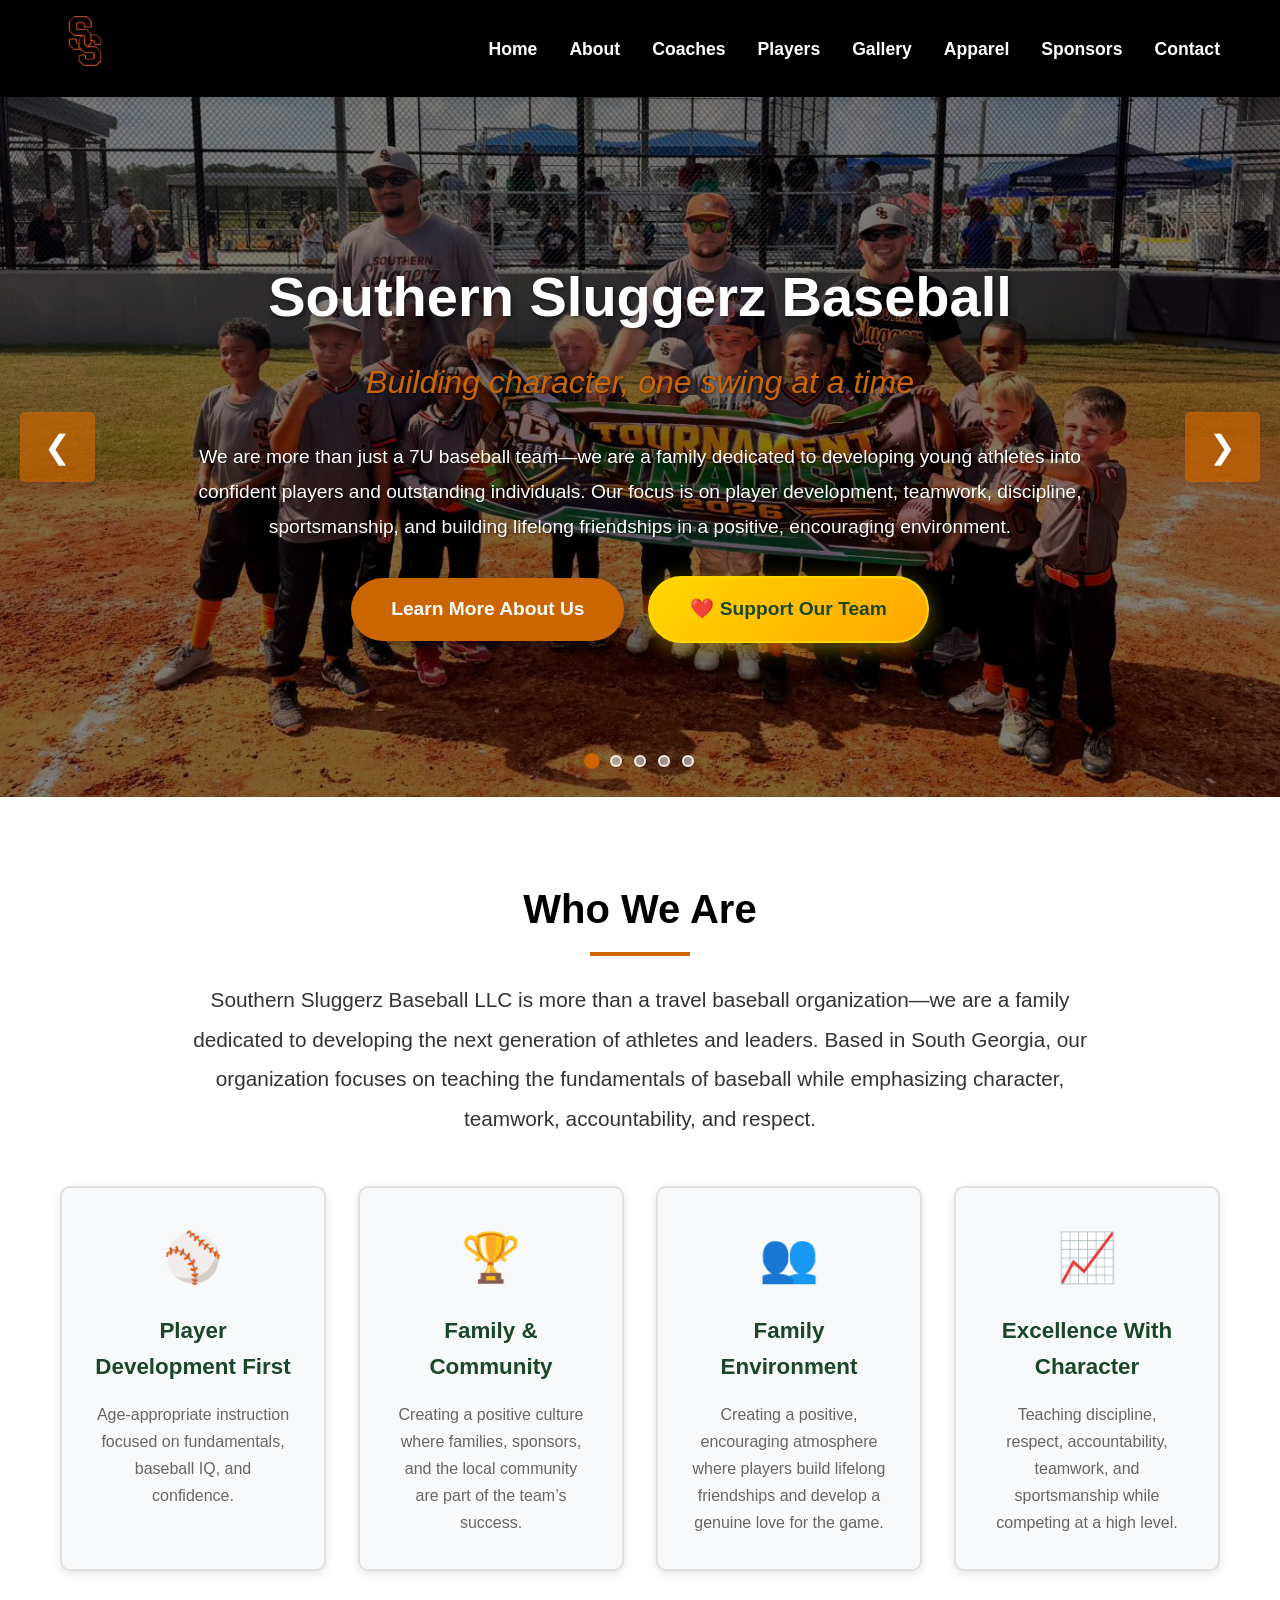
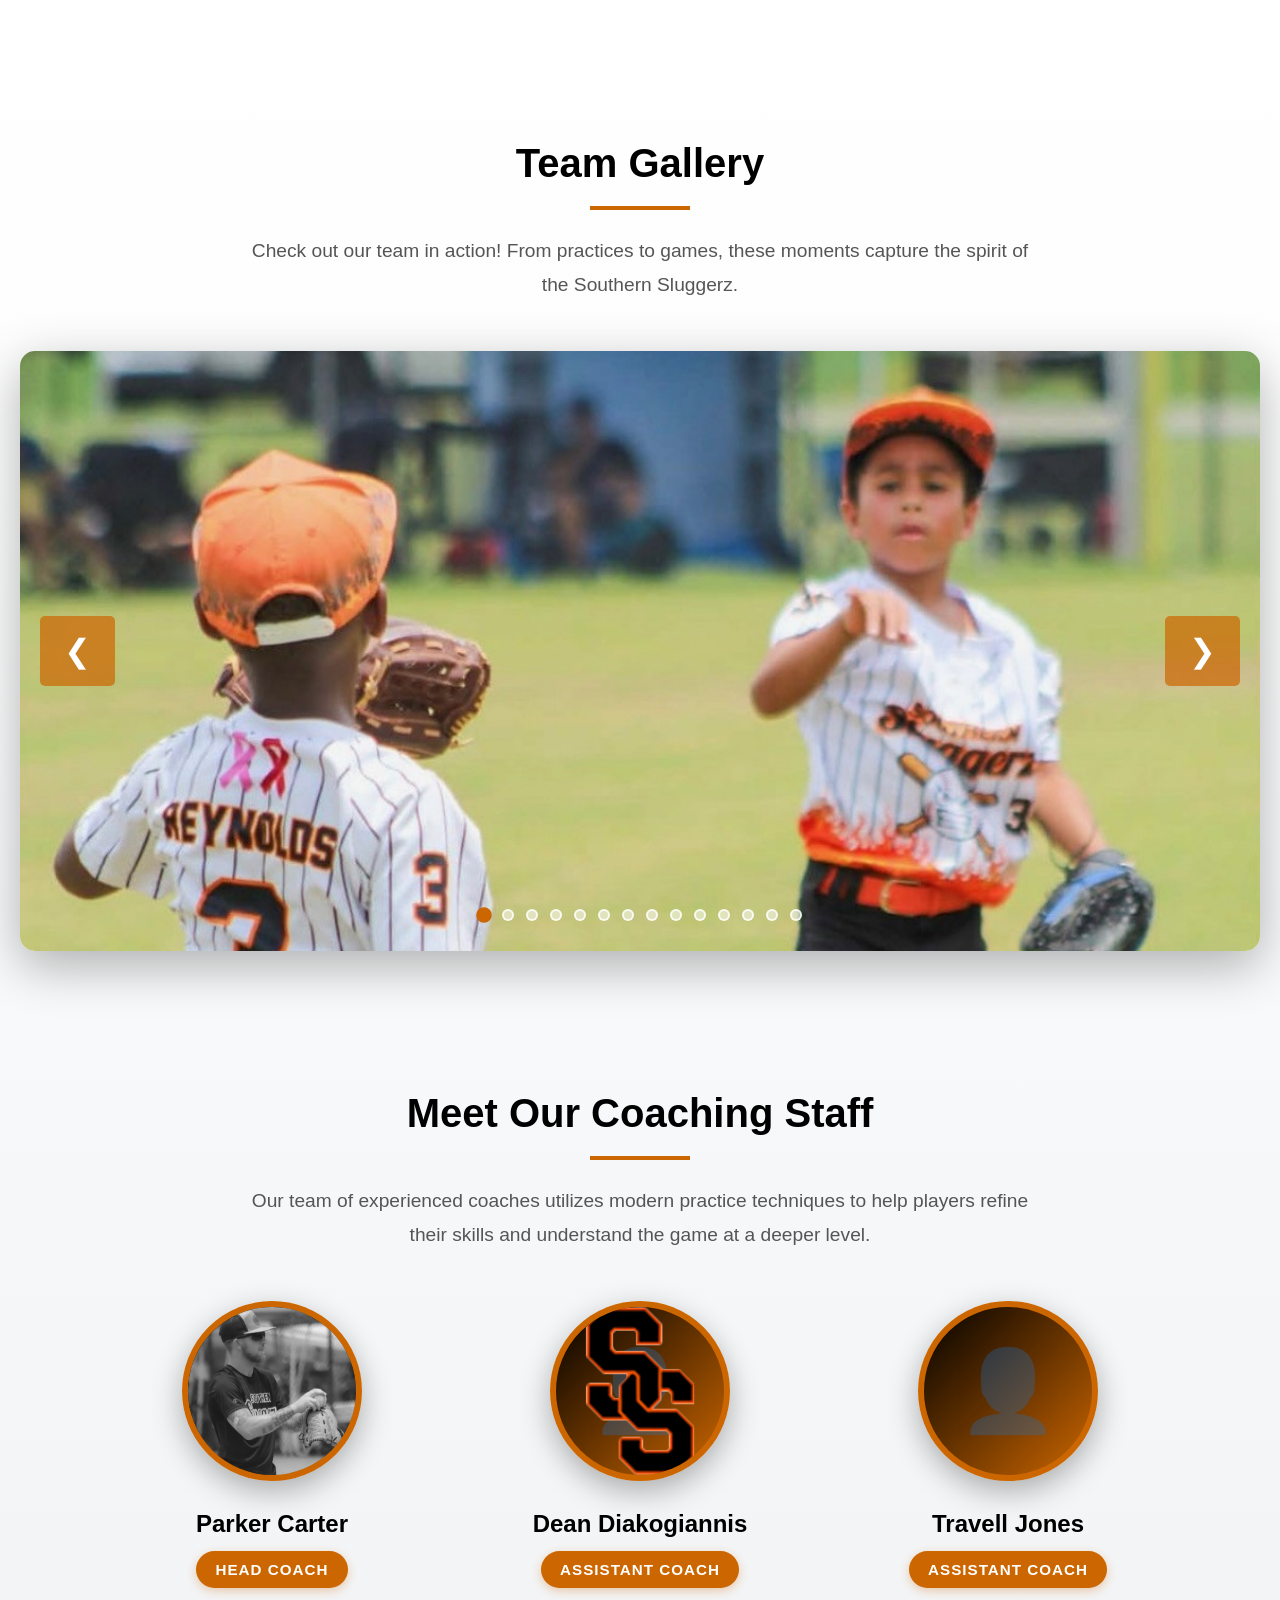
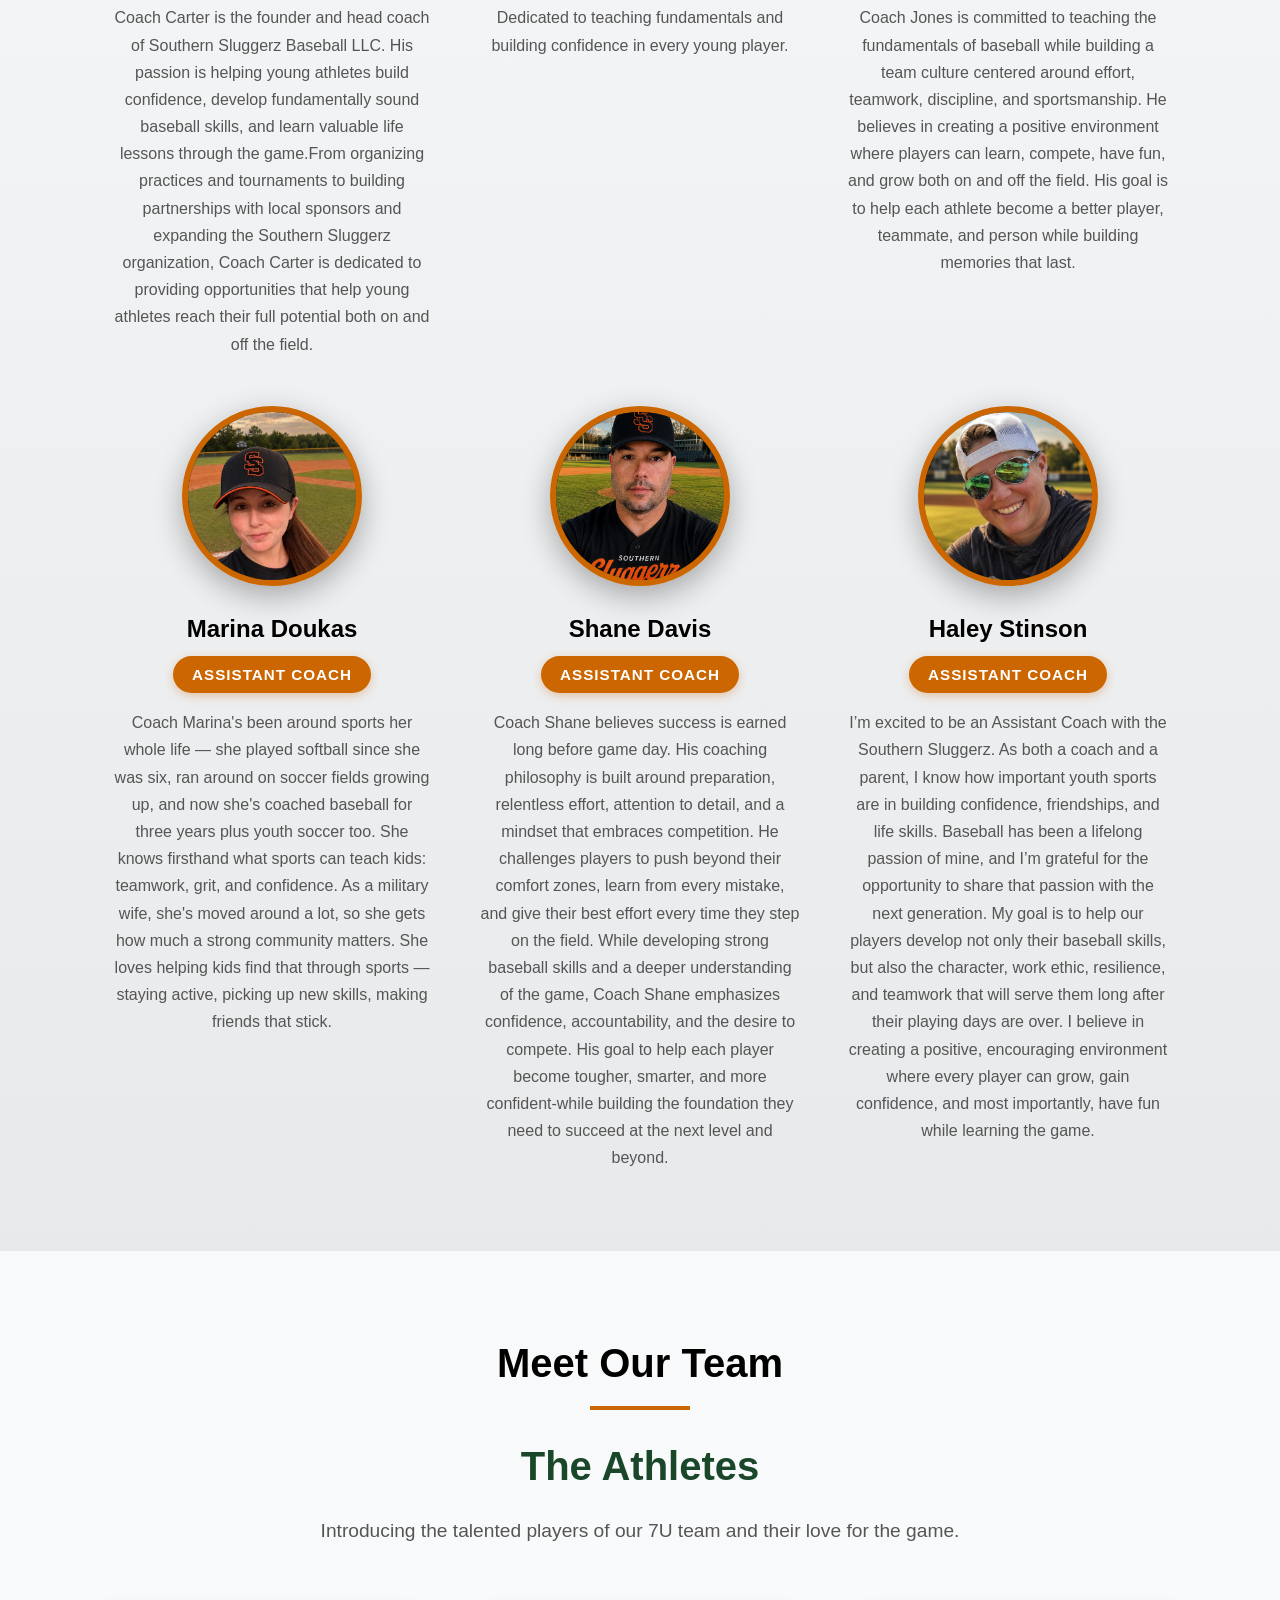
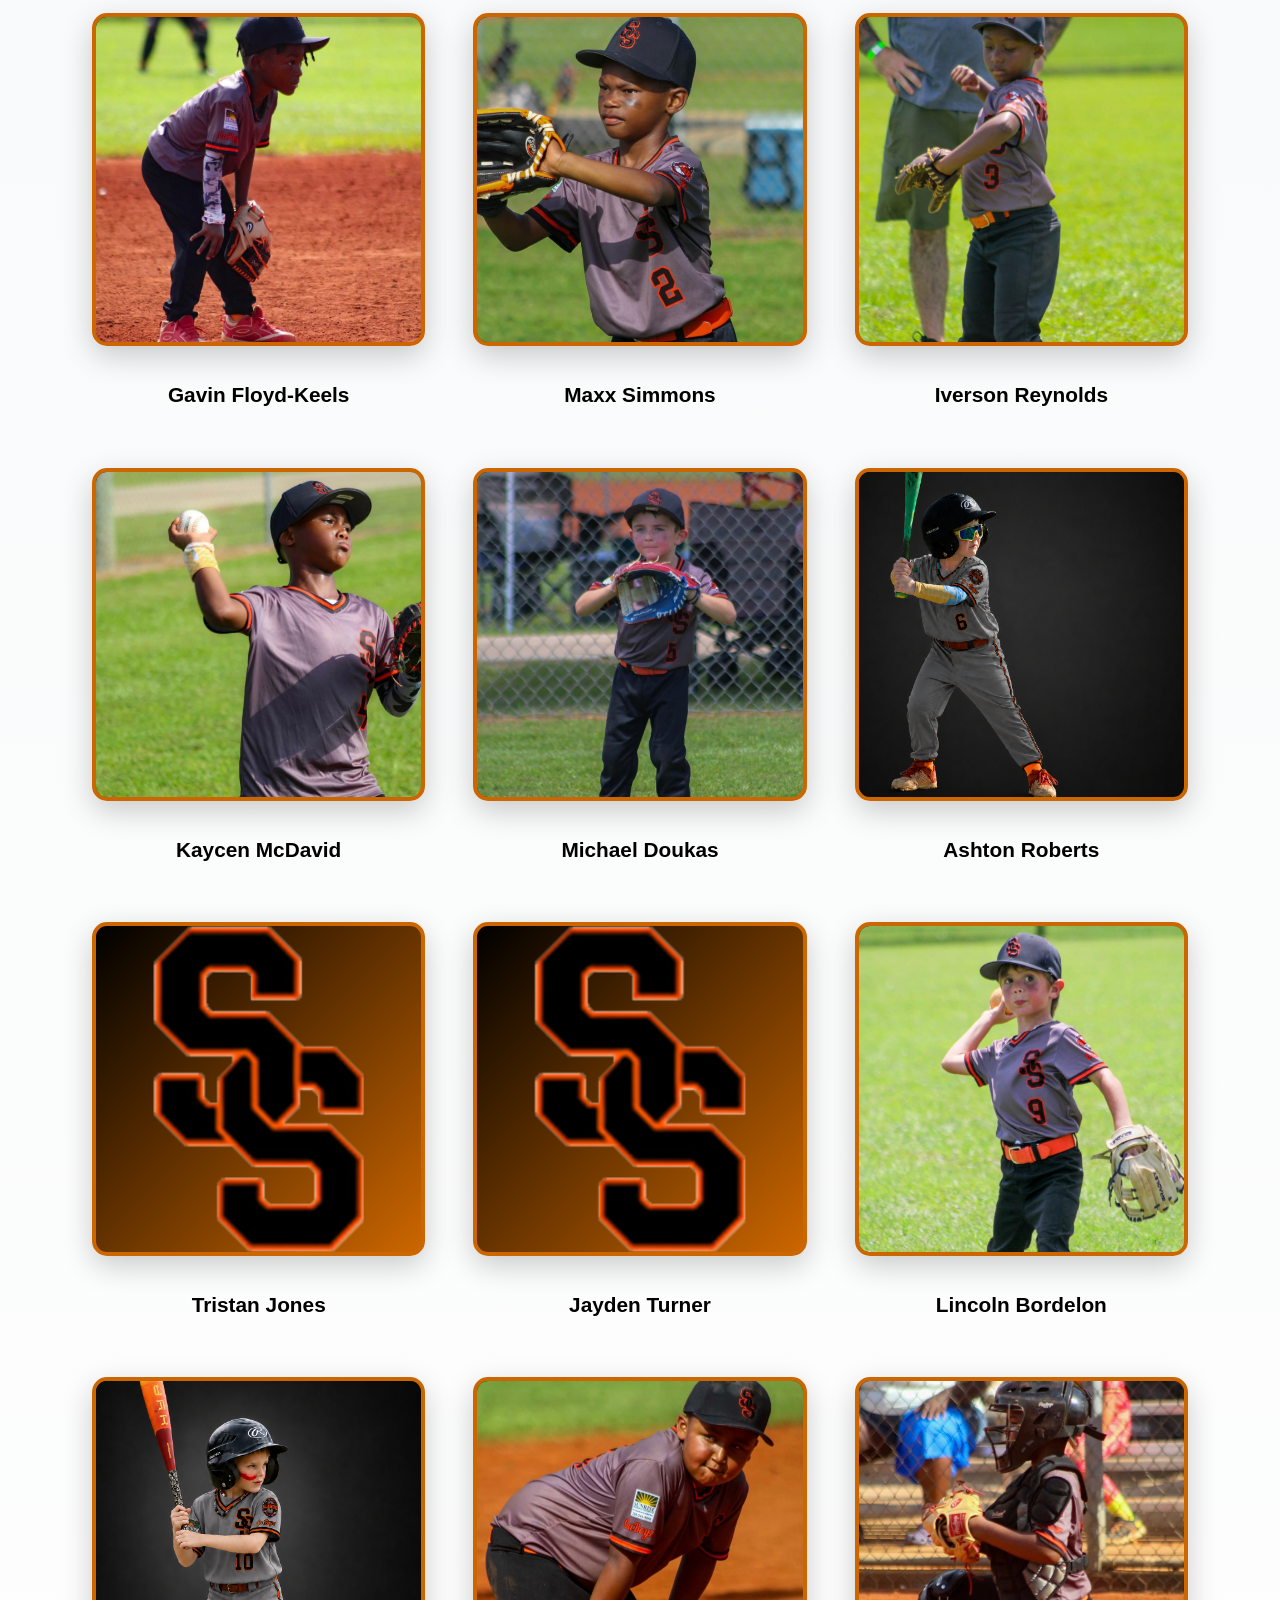
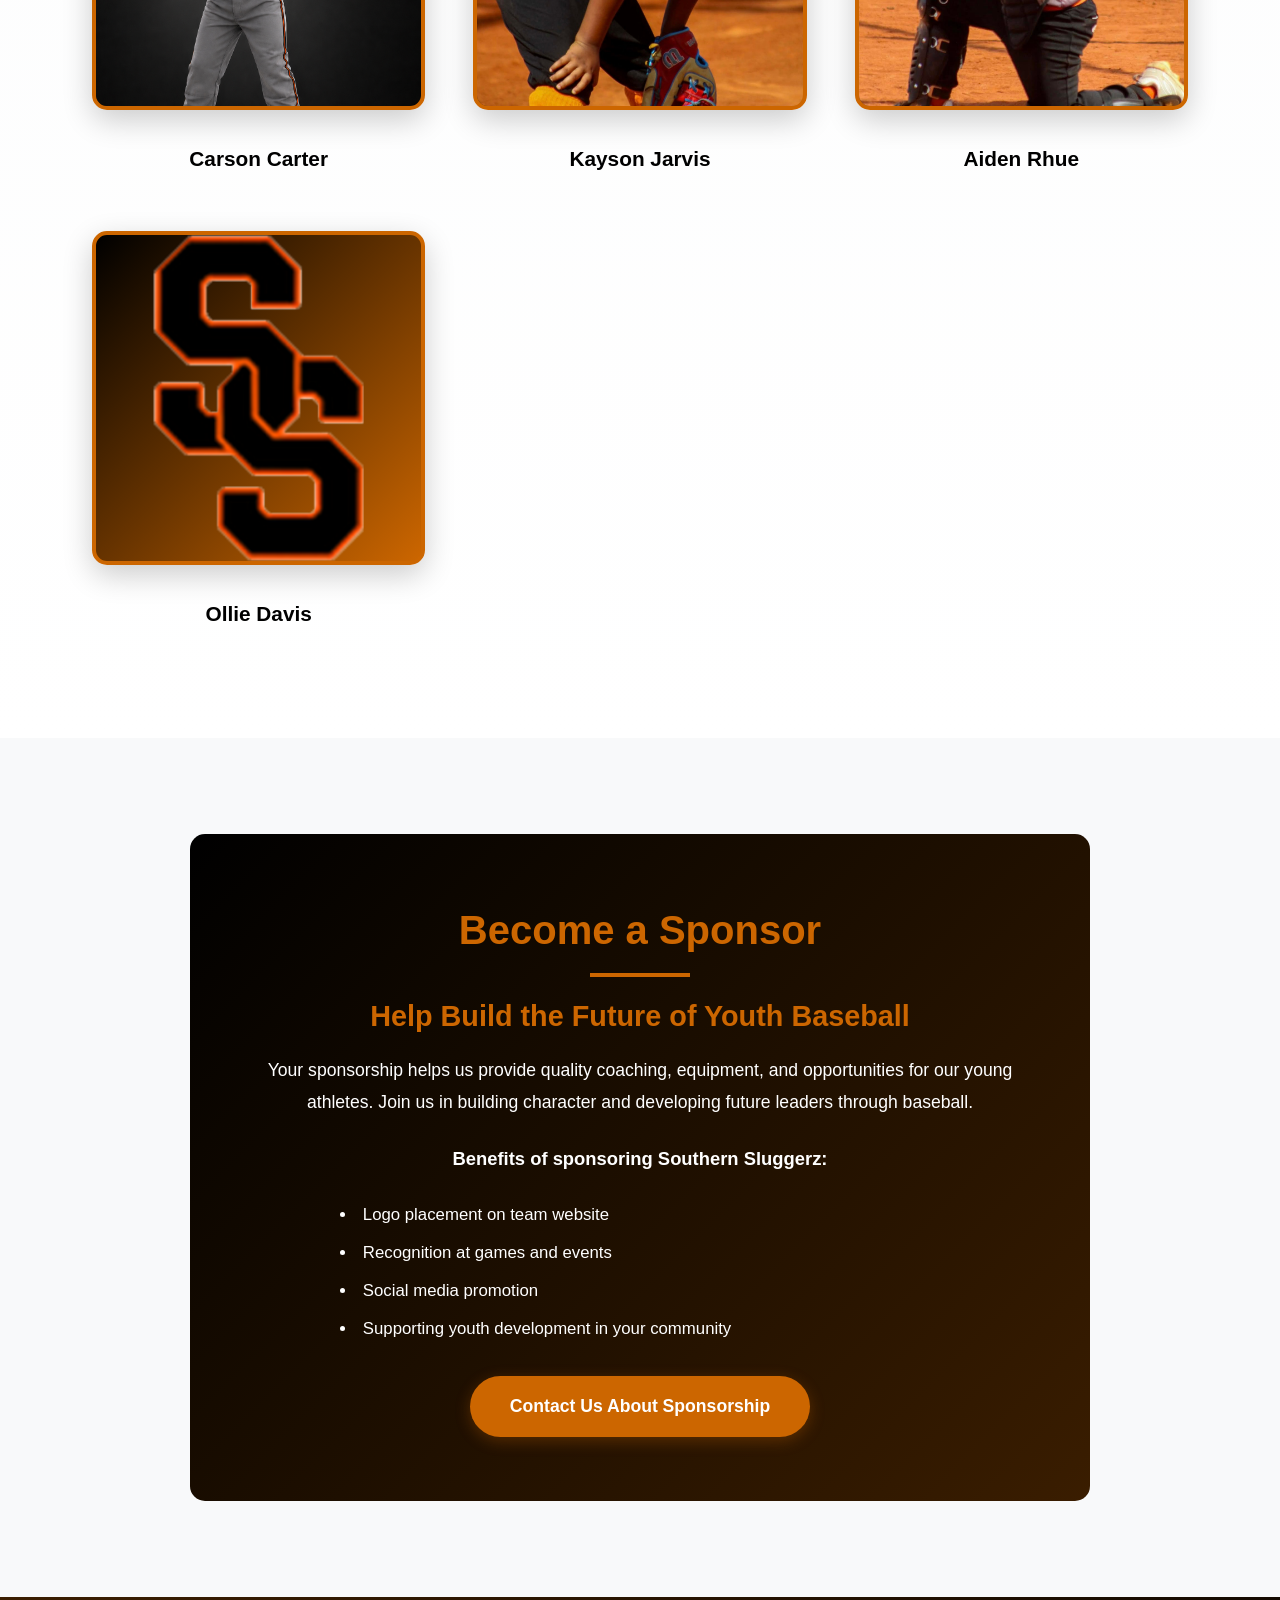
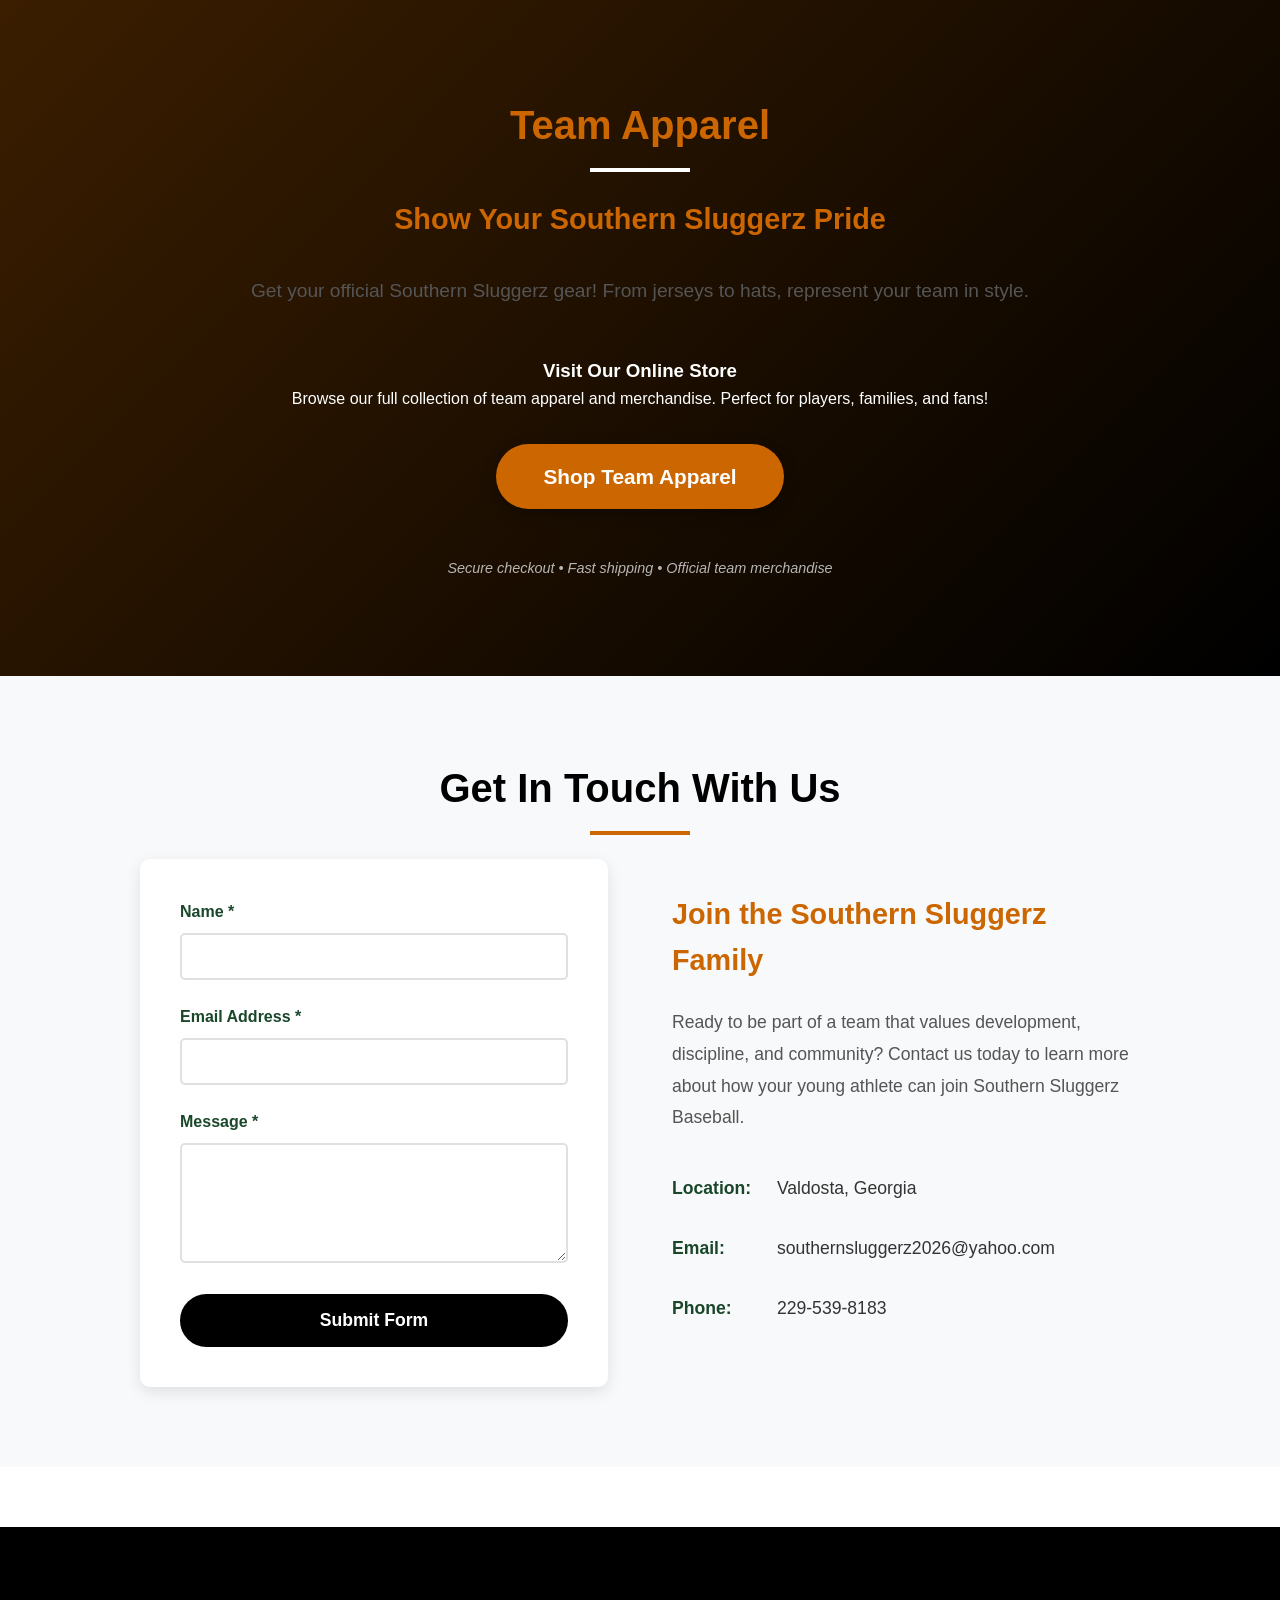
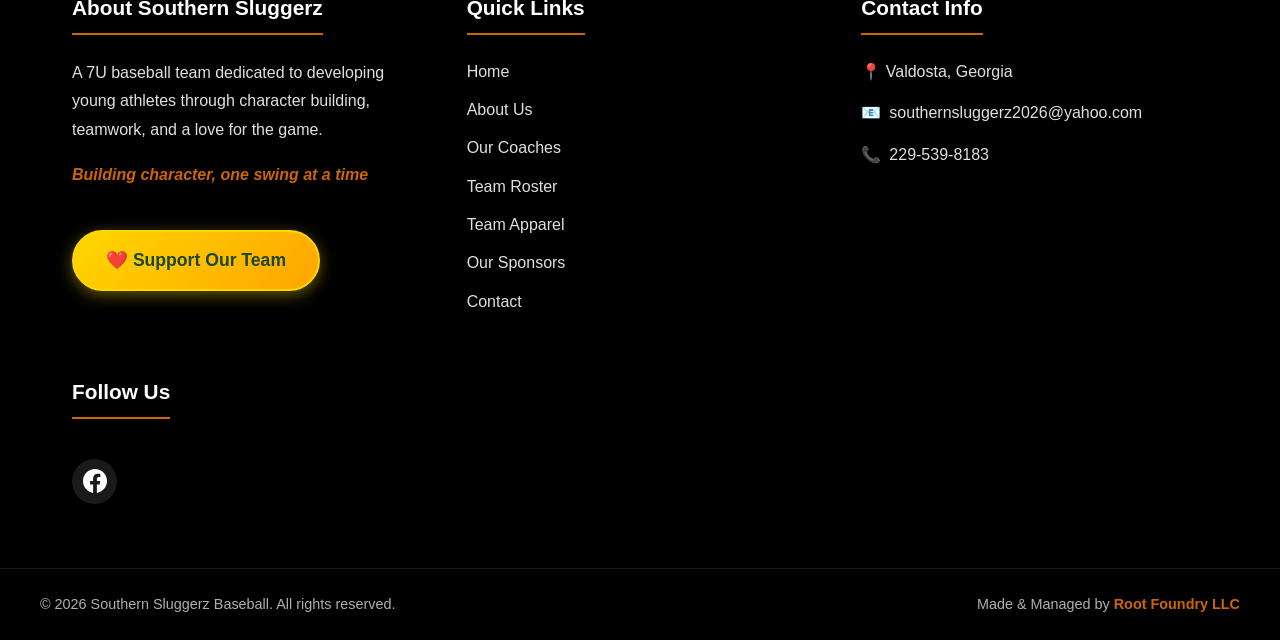
==== index.html @ d90e47f9 "main" ====
<!DOCTYPE html>
<html lang="en">
<head>
    <meta charset="UTF-8">
    <meta name="viewport" content="width=device-width, initial-scale=1.0">
    <meta name="description" content="Southern Sluggerz 7U Baseball Team - Building character, one swing at a time. Youth baseball in Louisiana focusing on player development, sportsmanship, and family values.">
    <meta name="keywords" content="Southern Sluggerz, 7U baseball, youth baseball, Louisiana baseball, youth sports, baseball team, Parker Carter">
    <title>Southern Sluggerz - 7U Baseball Team</title>
    <link rel="stylesheet" href="styles.css">
    <link rel="sitemap" type="application/xml" title="Sitemap" href="/sitemap.xml">
    <script src="https://root-foundry.com/api/sites/d4b0240882dd823c5cd0bb16/tracking-script"></script>
</head>
<body>
    <header>
        <nav>
            <div class="logo">
                <h1><img src="pictures/image.png" alt="Southern Sluggerz Logo" height="50" width="50"></h1>
            </div>
            <ul class="nav-links">
                <li><a href="#home">Home</a></li>
                <li><a href="#about">About</a></li>
                <li><a href="#coaches">Coaches</a></li>
                <li><a href="#players">Players</a></li>
                <li><a href="#gallery">Gallery</a></li>
                <li><a href="#apparel">Apparel</a></li>
                <li><a href="#sponsors">Sponsors</a></li>
                <li><a href="#contact">Contact</a></li>
            </ul>
        </nav>
    </header>

    <!-- Home Section -->
    <section id="home" class="hero">
        <div class="hero-carousel">
            <div class="carousel-slide active" style="background-image: url('pictures/732138142_2465667950581924_5065000228664800773_n.png')"></div>
            <div class="carousel-slide" style="background-image: url('pictures/724597989_122106147705355226_2223977554839020172_n.png')"></div>
            <div class="carousel-slide" style="background-image: url('pictures/729413356_122113341717355226_7817547182846113725_n.png')"></div>
            <div class="carousel-slide" style="background-image: url('pictures/723510568_122106147825355226_5901962670814419711_n.png')"></div>
            <div class="carousel-slide" style="background-image: url('pictures/724485045_122105498691355226_1495246761334443101_n.png')"></div>
        </div>
        <div class="carousel-overlay"></div>
        <div class="hero-content">
            <h2>Southern Sluggerz Baseball</h2>
            <p class="hero-tagline">Building character, one swing at a time</p>
            <p class="hero-description">We are more than just a 7U baseball team—we are a family dedicated to developing young athletes into confident players and outstanding individuals. Our focus is on player development, teamwork, discipline, sportsmanship, and building lifelong friendships in a positive, encouraging environment.</p>
            <div class="hero-buttons">
                <a href="#about" class="hero-button">Learn More About Us</a>
                <a href="https://www.gofundme.com/f/support-southern-sluggerz-7u-baseball" target="_blank" class="donate-button">
                    <span class="heart-icon">❤️</span> Support Our Team
                </a>
            </div>
        </div>
        <button class="carousel-nav prev" aria-label="Previous slide">&#10094;</button>
        <button class="carousel-nav next" aria-label="Next slide">&#10095;</button>
        <div class="carousel-indicators">
            <span class="indicator active" data-slide="0"></span>
            <span class="indicator" data-slide="1"></span>
            <span class="indicator" data-slide="2"></span>
            <span class="indicator" data-slide="3"></span>
            <span class="indicator" data-slide="4"></span>
        </div>
    </section>

    <!-- About Section -->
    <section id="about" class="about-section">
        <div class="container">
            <h2 class="section-title">Who We Are</h2>
            <p class="about-intro">Southern Sluggerz Baseball LLC is more than a travel baseball organization—we are a family dedicated to developing the next generation of athletes and leaders. Based in South Georgia, our organization focuses on teaching the fundamentals of baseball while emphasizing character, teamwork, accountability, and respect.</p>
            
            <div class="values-grid">
                <div class="value-card">
                    <div class="value-icon">⚾</div>
                    <h3>Player Development First</h3>
                    <p>Age-appropriate instruction focused on fundamentals, baseball IQ, and confidence.</p>
                </div>
                <div class="value-card">
                    <div class="value-icon">🏆</div>
                    <h3>Family & Community</h3>
                    <p>Creating a positive culture where families, sponsors, and the local community are part of the team’s success.</p>
                </div>
                <div class="value-card">
                    <div class="value-icon">👥</div>
                    <h3>Family Environment</h3>
                    <p>Creating a positive, encouraging atmosphere where players build lifelong friendships and develop a genuine love for the game.</p>
                </div>
                <div class="value-card">
                    <div class="value-icon">📈</div>
                    <h3>Excellence With Character</h3>
                    <p>Teaching discipline, respect, accountability, teamwork, and sportsmanship while competing at a high level.</p>
                </div>
            </div>
        </div>
    </section>

    <!-- Gallery Section -->
    <section id="gallery" class="gallery-section">
        <div class="container">
            <h2 class="section-title">Team Gallery</h2>
            <p class="section-intro">Check out our team in action! From practices to games, these moments capture the spirit of the Southern Sluggerz.</p>
        </div>
        
        <div class="gallery-carousel-wrapper">
            <div class="gallery-carousel">
                <!-- Slides are generated automatically from pictures/Gallery/manifest.json -->
            </div>
            <button class="gallery-nav prev" aria-label="Previous image">&#10094;</button>
            <button class="gallery-nav next" aria-label="Next image">&#10095;</button>
            <div class="gallery-indicators">
                <!-- Indicators are generated automatically from pictures/Gallery/manifest.json -->
            </div>
        </div>
    </section>

    <!-- Coaches Section -->
    <section id="coaches" class="coaches-section">
        <div class="container">
            <h2 class="section-title">Meet Our Coaching Staff</h2>
            <p class="section-intro">Our team of experienced coaches utilizes modern practice techniques to help players refine their skills and understand the game at a deeper level.</p>
            
            <div class="coaches-lineup">
                <div class="coach-position">
                    <div class="coach-circle">
                        <img src="pictures/IMG_4001.jpeg.jpg" alt="Head Coach" onerror="this.style.display='none'">
                    </div>
                    <div class="coach-info">
                        <h3>Parker Carter</h3>
                        <p class="coach-title">HEAD COACH</p>
                        <p class="coach-bio">Coach Carter is the founder and head coach of Southern Sluggerz Baseball LLC. His passion is helping young athletes build confidence, develop fundamentally sound baseball skills, and learn valuable life lessons through the game.From organizing practices and tournaments to building partnerships with local sponsors and expanding the Southern Sluggerz organization, Coach Carter is dedicated to providing opportunities that help young athletes reach their full potential both on and off the field.</p>
                    </div>
                </div>

                <div class="coach-position">
                    <div class="coach-circle">
                        <img src="pictures/image.png" alt="Assistant Coach" onerror="this.style.display='none'">
                    </div>
                    <div class="coach-info">
                        <h3>Dean Diakogiannis</h3>
                        <p class="coach-title">ASSISTANT COACH</p>
                        <p class="coach-bio">Dedicated to teaching fundamentals and building confidence in every young player.</p>
                    </div>
                </div>

                <div class="coach-position">
                    <div class="coach-circle">
                        <img src="pictures/IMG_4142[1].PNG" alt="Assistant Coach" onerror="this.style.display='none'">
                    </div>
                    <div class="coach-info">
                        <h3>Travell Jones</h3>
                        <p class="coach-title">ASSISTANT COACH</p>
                        <p class="coach-bio">Coach Jones is committed to teaching the fundamentals of baseball while building a team culture centered around effort, teamwork, discipline, and sportsmanship. He believes in creating a positive environment where players can learn, compete, have fun, and grow both on and off the field. His goal is to help each athlete become a better player, teammate, and person while building memories that last.</p>
                    </div>
                </div>
                 <div class="coach-position">
                    <div class="coach-circle">
                        <img src="pictures/marina.jpg" alt="Assistant Coach" onerror="this.style.display='none'">
                    </div>
                <div class="coach-info">
                        <h3>Marina Doukas</h3>
                        <p class="coach-title">ASSISTANT COACH</p>
                        <p class="coach-bio">Coach Marina's been around sports her whole life — she played softball since she was six, ran around on soccer fields growing up, and now she's coached baseball for three years plus youth soccer too. She knows firsthand what sports can teach kids: teamwork, grit, and confidence.
As a military wife, she's moved around a lot, so she gets how much a strong community matters. She loves helping kids find that through sports — staying active, picking up new skills, making friends that stick.</p>
                    </div>
                </div>

                <div class="coach-position">
                    <div class="coach-circle">
                        <img src="pictures/shane.PNG" alt="Assistant Coach" onerror="this.style.display='none'">
                    </div>
                <div class="coach-info">
                        <h3>Shane Davis</h3>
                        <p class="coach-title">ASSISTANT COACH</p>
                        <p class="coach-bio">Coach Shane believes success is earned long before game day. His coaching philosophy is built around preparation, relentless effort, attention to detail, and a mindset that embraces competition.
He challenges players to push beyond their comfort zones, learn from every mistake, and give their best effort every time they step on the field. While developing strong baseball skills and a deeper understanding of the game, Coach Shane emphasizes confidence, accountability, and the desire to compete. His goal to help each player become tougher, smarter, and more confident-while building the foundation they need to succeed at the next level and beyond.</p>
                    </div>
                </div>

                <div class="coach-position">
                    <div class="coach-circle">
                        <img src="pictures/haley.jpg" alt="Assistant Coach" onerror="this.style.display='none'">
                    </div>
                <div class="coach-info">
                        <h3>Haley Stinson</h3>
                        <p class="coach-title">ASSISTANT COACH</p>
                        <p class="coach-bio">I’m excited to be an Assistant Coach with the Southern Sluggerz. As both a coach and a parent, I know how important youth sports are in building confidence, friendships, and life skills. Baseball has been a lifelong passion of mine, and I’m grateful for the opportunity to share that passion with the next generation. My goal is to help our players develop not only their baseball skills, but also the character, work ethic, resilience, and teamwork that will serve them long after their playing days are over. I believe in creating a positive, encouraging environment where every player can grow, gain confidence, and most importantly, have fun while learning the game.</p>
                    </div>
                </div>



            </div>
        </div>
    </section>

    <!-- Players Section -->
    <section id="players" class="players-section">
        <div class="container">
            <h2 class="section-title">Meet Our Team</h2>
            <p class="section-subtitle">The Athletes</p>
            <p class="section-intro">Introducing the talented players of our 7U team and their love for the game.</p>
            
            <div class="players-grid">
                <!-- Player Card 1 -->
                <div class="player-card" 
                     data-player-name="Gavin Floyd-Keels"
                     data-player-age="7"
                     data-player-number="1"
                     data-player-team="Atlanta Braves"
                     data-player-photo="pictures/image.png">
                    <div class="player-card-image">
                        <img src="pictures/IMG_4235.jpeg[1].jpg" alt="Gavin Floyd-Keels" onerror="this.style.display='none'">
                    </div>
                    <h3 class="player-card-name">Gavin Floyd-Keels</h3>
                </div>

                <!-- Player Card 2 -->
                <div class="player-card" 
                     data-player-name="Maxx Simmons"
                     data-player-age="7"
                     data-player-number="2"
                     data-player-team="Los Angeles Dodgers"
                     data-player-photo="pictures/image.png">
                    <div class="player-card-image">
                        <img src="pictures/IMG_4222.jpeg[1].jpg" alt="Maxx Simmons" onerror="this.style.display='none'">
                    </div>
                    <h3 class="player-card-name">Maxx Simmons</h3>
                </div>

                <!-- Player Card 3 -->
                <div class="player-card" 
                     data-player-name="Iverson Reynolds"
                     data-player-age="7"
                     data-player-number="3"
                     data-player-team="New York Yankees"
                     data-player-photo="pictures/image.png">
                    <div class="player-card-image">
                        <img src="pictures/Screenshot 2026-07-13 205050.png" alt="Iverson Reynolds" onerror="this.style.display='none'">
                    </div>
                    <h3 class="player-card-name">Iverson Reynolds</h3>
                </div>

                <!-- Player Card 4 -->
                <div class="player-card" 
                     data-player-name="Kaycen McDavid"
                     data-player-age="7"
                     data-player-number="4"
                     data-player-team="Boston Red Sox"
                     data-player-photo="pictures/image.png">
                    <div class="player-card-image">
                        <img src="pictures/IMG_4227.jpeg[1].jpg" alt="Kaycen McDavid" onerror="this.style.display='none'">
                    </div>
                    <h3 class="player-card-name">Kaycen McDavid</h3>
                </div>

                <!-- Player Card 5 -->
                <div class="player-card" 
                     data-player-name="Michael Doukas"
                     data-player-age="7"
                     data-player-number="5"
                     data-player-team="Houston Astros"
                     data-player-photo="pictures/image.png">
                    <div class="player-card-image">
                        <img src="pictures/IMG_4221.jpeg[1].jpg" alt="Michael Doukas" onerror="this.style.display='none'">
                    </div>
                    <h3 class="player-card-name">Michael Doukas</h3>
                </div>

                <!-- Player Card 6 -->
                <div class="player-card" 
                     data-player-name="Ashton Roberts"
                     data-player-age="7"
                     data-player-number="6"
                     data-player-team="San Francisco Giants"
                     data-player-photo="pictures/AF524F76-B22D-4434-A871-3595C0E5028B[1].PNG">
                    <div class="player-card-image">
                        <img src="pictures/AF524F76-B22D-4434-A871-3595C0E5028B[1].PNG" alt="Ashton Roberts" onerror="this.style.display='none'">
                    </div>
                    <h3 class="player-card-name">Ashton Roberts</h3>
                </div>

                <!-- Player Card 7 -->
                <div class="player-card" 
                     data-player-name="Tristan Jones"
                     data-player-age="7"
                     data-player-number="7"
                     data-player-team="Tampa Bay Rays"
                     data-player-photo="pictures/image.png">
                    <div class="player-card-image">
                        <img src="pictures/image.png" alt="Tristan Jones" onerror="this.style.display='none'">
                    </div>
                    <h3 class="player-card-name">Tristan Jones</h3>
                </div>

                <!-- Player Card 8 -->
                <div class="player-card" 
                     data-player-name="Jayden Turner"
                     data-player-age="7"
                     data-player-number="8"
                     data-player-team="St. Louis Cardinals"
                     data-player-photo="pictures/image.png">
                    <div class="player-card-image">
                        <img src="pictures/image.png" alt="Jayden Turner" onerror="this.style.display='none'">
                    </div>
                    <h3 class="player-card-name">Jayden Turner</h3>
                </div>

                <!-- Player Card 9 -->
                <div class="player-card" 
                     data-player-name="Lincoln Bordelon"
                     data-player-age="7"
                     data-player-number="9"
                     data-player-team="Chicago Cubs"
                     data-player-photo="pictures/image.png">
                    <div class="player-card-image">
                        <img src="pictures/IMG_4236.jpeg[1].jpg" alt="Lincoln Bordelon" onerror="this.style.display='none'">
                    </div>
                    <h3 class="player-card-name">Lincoln Bordelon</h3>
                </div>

                <!-- Player Card 10 -->
                <div class="player-card" 
                     data-player-name="Carson Carter"
                     data-player-age="7"
                     data-player-number="10"
                     data-player-team="Atlanta Braves"
                     data-player-photo="pictures/83E91320-D484-483B-BA1A-CCFE03C6D60F[1].PNG">
                    <div class="player-card-image">
                        <img src="pictures/83E91320-D484-483B-BA1A-CCFE03C6D60F[1].PNG" alt="Carson Carter" onerror="this.style.display='none'">
                    </div>
                    <h3 class="player-card-name">Carson Carter</h3>
                </div>

                <!-- Player Card 11 -->
                <div class="player-card" 
                     data-player-name="Kayson Jarvis"
                     data-player-age="7"
                     data-player-number="12"
                     data-player-team="Los Angeles Dodgers"
                     data-player-photo="pictures/image.png">
                    <div class="player-card-image">
                        <img src="pictures/IMG_4224.jpeg[1].jpg" alt="Kayson Jarvis" onerror="this.style.display='none'">
                    </div>
                    <h3 class="player-card-name">Kayson Jarvis</h3>
                </div>

                <!-- Player Card 12 -->
                <div class="player-card" 
                     data-player-name="Aiden Rhue"
                     data-player-age="7"
                     data-player-number="15"
                     data-player-team="Los Angeles Dodgers"
                     data-player-photo="pictures/image.png">
                    <div class="player-card-image">
                        <img src="pictures/743163826_122121227937355226_6701186248606635190_n.jpg" alt="Aiden Rhue" onerror="this.style.display='none'">
                    </div>
                    <h3 class="player-card-name">Aiden Rhue</h3>
                </div>

                 <!-- Player Card 13 -->
                <div class="player-card" 
                     data-player-name="Ollie Davis"
                     data-player-age="7"
                     data-player-number="30"
                     data-player-team="Los Angeles Dodgers"
                     data-player-photo="pictures/image.png">
                    <div class="player-card-image">
                        <img src="pictures/image.png" alt="Ollie Davis" onerror="this.style.display='none'">
                    </div>
                    <h3 class="player-card-name">Ollie Davis</h3>
                </div>
                
            </div>
        </div>
    </section>

    <!-- Sponsors Section -->
    <section id="sponsors" class="sponsors-section">
        <div class="container">
            <div class="sponsor-cta">
                <h2 class="section-title" style="color: #cc6600; margin-bottom: 1rem;">Become a Sponsor</h2>
                <h3>Help Build the Future of Youth Baseball</h3>
                <p>Your sponsorship helps us provide quality coaching, equipment, and opportunities for our young athletes. Join us in building character and developing future leaders through baseball.</p>
                <p style="margin-top: 1.5rem; font-size: 1.15rem;"><strong>Benefits of sponsoring Southern Sluggerz:</strong></p>
                <ul style="text-align: left; max-width: 600px; margin: 1rem auto 2rem auto; line-height: 1.8;">
                    <li>Logo placement on team website</li>
                    <li>Recognition at games and events</li>
                    <li>Social media promotion</li>
                    <li>Supporting youth development in your community</li>
                </ul>
                <a href="#contact" class="sponsor-button">Contact Us About Sponsorship</a>
            </div>
        </div>
    </section>

    <!-- Apparel Section -->
    <section id="apparel" class="apparel-section" align="center">
        <div class="container">
            <h2 class="section-title">Team Apparel</h2>
                <p class="section-subtitle">Show Your Southern Sluggerz Pride </p>
                <p class="section-intro">Get your official Southern Sluggerz gear! From jerseys to hats, represent your team in style.</p>
            <h3>Visit Our Online Store</h3>
                <p>Browse our full collection of team apparel and merchandise. Perfect for players, families, and fans!</p>
                <a href="https://southernsluggers26.itemorder.com/shop/home/" target="_blank" rel="noopener noreferrer" class="apparel-button">Shop Team Apparel</a>
                <p class="apparel-note">Secure checkout • Fast shipping • Official team merchandise</p>
            
        </div>
    </section>

    <!-- Contact Section -->
    <section id="contact" class="contact-section">
        <div class="container">
            <h2 class="section-title">Get In Touch With Us</h2>
            <div class="contact-wrapper">
                <div class="contact-form">
                    <form id="contactForm" name="contact" method="POST" data-netlify="true" data-netlify-honeypot="bot-field" action="/success.html">
                        <input type="hidden" name="form-name" value="contact" />
                        <p class="hidden">
                            <label>Don't fill this out if you're human: <input name="bot-field" /></label>
                        </p>
                        <div class="form-group">
                            <label for="name">Name *</label>
                            <input type="text" id="name" name="name" required>
                        </div>
                        <div class="form-group">
                            <label for="email">Email Address *</label>
                            <input type="email" id="email" name="email" required>
                        </div>
                        <div class="form-group">
                            <label for="message">Message *</label>
                            <textarea id="message" name="message" rows="5" required></textarea>
                        </div>
                        <button type="submit" class="submit-button">Submit Form</button>
                    </form>
                </div>
                <div class="contact-info">
                    <h3>Join the Southern Sluggerz Family</h3>
                    <p>Ready to be part of a team that values development, discipline, and community? Contact us today to learn more about how your young athlete can join Southern Sluggerz Baseball.</p>
                    <div class="info-item">
                        <strong>Location:</strong> Valdosta, Georgia
                    </div>
                    <div class="info-item">
                        <strong>Email:</strong> southernsluggerz2026@yahoo.com
                    </div>
                    <div class="info-item">
                        <strong>Phone:</strong> 229-539-8183
                    </div>
                </div>
            </div>
        </div>
    </section>

    <footer>
        <div class="footer-content">
            <div class="footer-section">
                <h3>About Southern Sluggerz</h3>
                <p>A 7U baseball team dedicated to developing young athletes through character building, teamwork, and a love for the game.</p>
                <p class="footer-tagline">Building character, one swing at a time</p>
                <a href="https://www.gofundme.com/f/support-southern-sluggerz-7u-baseball" target="_blank" class="footer-donate-button">
                    ❤️ Support Our Team
                </a>
            </div>

            <div class="footer-section">
                <h3>Quick Links</h3>
                <ul class="footer-links">
                    <li><a href="#home">Home</a></li>
                    <li><a href="#about">About Us</a></li>
                    <li><a href="#coaches">Our Coaches</a></li>
                    <li><a href="#players">Team Roster</a></li>
                    <li><a href="#apparel">Team Apparel</a></li>
                    <li><a href="#sponsors">Our Sponsors</a></li>
                    <li><a href="#contact">Contact</a></li>
                </ul>
            </div>

            <div class="footer-section">
                <h3>Contact Info</h3>
                <ul class="footer-contact">
                    <li>📍 Valdosta, Georgia</li>
                    <li>📧 <a href="mailto:southernsluggerz2026@yahoo.com">southernsluggerz2026@yahoo.com</a></li>
                    <li>📞 <a href="tel:229-539-8183">229-539-8183</a></li>
                </ul>
            </div>

            <div class="footer-section">
                <h3>Follow Us</h3>
                <div class="social-links">
                    <a href="https://www.facebook.com/profile.php?id=61590656785688" target="_blank" aria-label="Facebook" class="social-icon">
                        <svg width="24" height="24" viewBox="0 0 24 24" fill="currentColor">
                            <path d="M24 12.073c0-6.627-5.373-12-12-12s-12 5.373-12 12c0 5.99 4.388 10.954 10.125 11.854v-8.385H7.078v-3.47h3.047V9.43c0-3.007 1.792-4.669 4.533-4.669 1.312 0 2.686.235 2.686.235v2.953H15.83c-1.491 0-1.956.925-1.956 1.874v2.25h3.328l-.532 3.47h-2.796v8.385C19.612 23.027 24 18.062 24 12.073z"/>
                        </svg>
                    </a>
                </div>
            </div>
        </div>

        <div class="footer-bottom">
            <div class="footer-bottom-content">
                <p>&copy; 2026 Southern Sluggerz Baseball. All rights reserved.</p>
                <p class="footer-credit">Made & Managed by <a href="https://root-foundry.com" target="_blank">Root Foundry LLC</a></p>
            </div>
        </div>
    </footer>

    <script src="script.js"></script>
</body>
</html>
---- styles.css ----
* {
    margin: 0;
    padding: 0;
    box-sizing: border-box;
}

body {
    font-family: 'Arial', sans-serif;
    line-height: 1.6;
    color: #333;
}

.container {
    max-width: 1200px;
    margin: 0 auto;
    padding: 0 20px;
}

/* Header & Navigation */
header {
    background: linear-gradient(135deg, #000000 0%, #000 100%);
    color: rgb(204, 102, 0);
    padding: 1rem 0;
    position: sticky;
    top: 0;
    z-index: 1000;
    box-shadow: 0 2px 10px rgba(0,0,0,0.1);
}

nav {
    display: flex;
    justify-content: space-between;
    align-items: center;
    max-width: 1200px;
    margin: 0 auto;
    padding: 0 20px;
}

.logo h1 {
    font-size: 2rem;
    color: #cc6600;
    text-shadow: 2px 2px 4px rgba(0,0,0,0.3);
}

.tagline {
    font-size: 0.9rem;
    color: #f0f0f0;
    font-style: italic;
}

.nav-links {
    display: flex;
    list-style: none;
    gap: 2rem;
}

.nav-links a {
    color: white;
    text-decoration: none;
    font-weight: bold;
    transition: color 0.3s;
    font-size: 1.1rem;
}

.nav-links a:hover {
    color: #FFD700;
}

/* Hero Section */
/* Hero Section - Carousel */
.hero {
    position: relative;
    color: white;
    padding: 150px 20px;
    text-align: center;
    overflow: hidden;
    height: 700px;
    display: flex;
    align-items: center;
    justify-content: center;
}

.hero-carousel {
    position: absolute;
    top: 0;
    left: 0;
    width: 100%;
    height: 100%;
    z-index: 1;
}

.carousel-slide {
    position: absolute;
    top: 0;
    left: 0;
    width: 100%;
    height: 100%;
    background-size: cover;
    background-position: center;
    opacity: 0;
    transition: opacity 1s ease-in-out;
}

.carousel-slide.active {
    opacity: 1;
}

.carousel-overlay {
    position: absolute;
    top: 0;
    left: 0;
    width: 100%;
    height: 100%;
    background: linear-gradient(rgba(0,0,0,0.5), rgba(0,0,0,0.5));
    z-index: 2;
}

.hero-content {
    position: relative;
    z-index: 3;
    max-width: 1200px;
    margin: 0 auto;
}

.hero-content h2 {
    font-size: 3.5rem;
    margin-bottom: 1rem;
    text-shadow: 2px 2px 4px rgba(0,0,0,0.5);
    font-weight: bold;
}

.hero-tagline {
    font-size: 2rem;
    margin-bottom: 2rem;
    text-shadow: 1px 1px 3px rgba(0,0,0,0.5);
    font-style: italic;
    color: #cc6600;
}

.hero-description {
    max-width: 900px;
    margin: 2rem auto;
    font-size: 1.2rem;
    line-height: 1.8;
    text-shadow: 1px 1px 2px rgba(0,0,0,0.5);
}

.hero-buttons {
    display: flex;
    gap: 1.5rem;
    justify-content: center;
    align-items: center;
    flex-wrap: wrap;
    margin-top: 2rem;
}

.hero-button {
    display: inline-block;
    padding: 1rem 2.5rem;
    background: #cc6600;
    color: #ffffff;
    text-decoration: none;
    font-size: 1.2rem;
    font-weight: bold;
    border-radius: 50px;
    transition: all 0.3s;
    box-shadow: 0 5px 15px rgba(0,0,0,0.3);
}

.hero-button:hover {
    background: #ff8800;
    transform: scale(1.05);
    box-shadow: 0 8px 20px rgba(0,0,0,0.4);
}

.donate-button {
    display: inline-block;
    padding: 1rem 2.5rem;
    background: linear-gradient(135deg, #FFD700 0%, #FFA500 100%);
    color: #1a472a;
    text-decoration: none;
    font-size: 1.2rem;
    font-weight: bold;
    border-radius: 50px;
    transition: all 0.3s;
    box-shadow: 0 5px 20px rgba(255, 215, 0, 0.4);
    border: 2px solid #FFD700;
    animation: pulse 2s infinite;
}

.donate-button:hover {
    background: linear-gradient(135deg, #FFA500 0%, #FFD700 100%);
    transform: scale(1.08) translateY(-3px);
    box-shadow: 0 10px 30px rgba(255, 215, 0, 0.6);
}

.heart-icon {
    display: inline-block;
    animation: heartbeat 1.5s ease-in-out infinite;
}

@keyframes pulse {
    0%, 100% {
        box-shadow: 0 5px 20px rgba(255, 215, 0, 0.4);
    }
    50% {
        box-shadow: 0 5px 30px rgba(255, 215, 0, 0.7);
    }
}

@keyframes heartbeat {
    0%, 100% {
        transform: scale(1);
    }
    10%, 30% {
        transform: scale(1.1);
    }
    20%, 40% {
        transform: scale(1);
    }
}

/* Carousel Navigation Buttons */
.carousel-nav {
    position: absolute;
    top: 50%;
    transform: translateY(-50%);
    background: rgba(204, 102, 0, 0.7);
    color: white;
    border: none;
    font-size: 2rem;
    padding: 1rem 1.5rem;
    cursor: pointer;
    z-index: 4;
    transition: all 0.3s ease;
    border-radius: 5px;
}

.carousel-nav:hover {
    background: rgba(204, 102, 0, 0.9);
    transform: translateY(-50%) scale(1.1);
}

.carousel-nav.prev {
    left: 20px;
}

.carousel-nav.next {
    right: 20px;
}

/* Carousel Indicators */
.carousel-indicators {
    position: absolute;
    bottom: 30px;
    left: 50%;
    transform: translateX(-50%);
    display: flex;
    gap: 12px;
    z-index: 4;
}

.indicator {
    width: 12px;
    height: 12px;
    border-radius: 50%;
    background: rgba(255, 255, 255, 0.5);
    cursor: pointer;
    transition: all 0.3s ease;
    border: 2px solid rgba(255, 255, 255, 0.8);
}

.indicator:hover {
    background: rgba(255, 255, 255, 0.8);
    transform: scale(1.2);
}

.indicator.active {
    background: #cc6600;
    border-color: #cc6600;
    transform: scale(1.3);
}

/* Section Styling */
section {
    padding: 80px 20px;
}

.section-title {
    text-align: center;
    font-size: 2.5rem;
    margin-bottom: 1.5rem;
    color: #000000;
    position: relative;
    padding-bottom: 15px;
}

.section-title::after {
    content: '';
    position: absolute;
    bottom: 0;
    left: 50%;
    transform: translateX(-50%);
    width: 100px;
    height: 4px;
    background: #cc6600;
}

.section-intro {
    text-align: center;
    font-size: 1.2rem;
    color: #555;
    max-width: 800px;
    margin: 0 auto 3rem;
    line-height: 1.8;
}

/* About Section */
.about-section {
    background: white;
}

.about-intro {
    text-align: center;
    font-size: 1.3rem;
    color: #333;
    max-width: 900px;
    margin: 0 auto 3rem;
    line-height: 1.9;
    font-weight: 400;
}

.values-grid {
    display: grid;
    grid-template-columns: repeat(auto-fit, minmax(250px, 1fr));
    gap: 2rem;
    margin-top: 3rem;
}

.value-card {
    background: #f8f9fa;
    border-radius: 10px;
    padding: 2rem;
    text-align: center;
    box-shadow: 0 3px 10px rgba(0,0,0,0.1);
    transition: transform 0.3s, box-shadow 0.3s;
    border: 2px solid #e0e0e0;
}

.value-card:hover {
    transform: translateY(-5px);
    box-shadow: 0 8px 20px rgba(0,0,0,0.15);
    border-color: #cc6600;
}

.value-icon {
    font-size: 3rem;
    margin-bottom: 1rem;
}

.value-card h3 {
    font-size: 1.4rem;
    color: #1a472a;
    margin-bottom: 1rem;
}

.value-card p {
    color: #666;
    line-height: 1.7;
}

/* Coaches Section */
.coaches-section {
    background: linear-gradient(to bottom, #f8f9fa 0%, #e8e9ea 100%);
}

.coaches-lineup {
    display: flex;
    justify-content: center;
    align-items: stretch;
    gap: 3rem;
    margin-top: 3rem;
    flex-wrap: wrap;
}

.coach-position {
    display: flex;
    flex-direction: column;
    align-items: center;
    max-width: 320px;
    flex: 0 1 320px;
    transition: transform 0.3s ease;
}

.coach-position:hover {
    transform: translateY(-10px);
}

.coach-circle {
    width: 180px;
    height: 180px;
    border-radius: 50%;
    overflow: hidden;
    border: 6px solid #cc6600;
    background: linear-gradient(135deg, #000000 0%, #cc6600 100%);
    box-shadow: 0 10px 30px rgba(0,0,0,0.3);
    margin-bottom: 1.5rem;
    position: relative;
    display: flex;
    align-items: center;
    justify-content: center;
}

.coach-circle::before {
    content: '👤';
    font-size: 80px;
    position: absolute;
    opacity: 0.3;
    z-index: 1;
}

.coach-circle img {
    width: 100%;
    height: 100%;
    object-fit: cover;
    position: relative;
    z-index: 2;
}

.coach-info {
    text-align: center;
}

.coach-info h3 {
    font-size: 1.5rem;
    color: #000;
    margin-bottom: 0.5rem;
    font-weight: bold;
}

.coach-title {
    color: #fff;
    font-weight: bold;
    font-size: 0.95rem;
    margin-bottom: 1rem;
    background: #cc6600;
    padding: 0.4rem 1.2rem;
    border-radius: 20px;
    display: inline-block;
    letter-spacing: 1px;
    box-shadow: 0 3px 10px rgba(204, 102, 0, 0.3);
}

.coach-bio {
    color: #555;
    line-height: 1.7;
    font-size: 1rem;
}

/* Players Section */
/* Players Section */
.players-section {
    background: linear-gradient(to bottom, #f8f9fa 0%, #ffffff 100%);
    padding: 80px 20px 100px;
}

.section-subtitle {
    font-size: 2.5rem;
    color: #1a472a;
    font-weight: bold;
    text-align: center;
    margin: 1rem 0;
}

.players-grid {
    display: grid;
    grid-template-columns: repeat(auto-fit, minmax(250px, 1fr));
    gap: 3rem;
    max-width: 1200px;
    margin: 4rem auto 0;
    padding: 0 2rem;
}

.player-card {
    text-align: center;
    transition: all 0.3s ease;
    animation: fadeInUp 0.6s ease forwards;
    opacity: 0;
}

.player-card:nth-child(1) { animation-delay: 0.1s; }
.player-card:nth-child(2) { animation-delay: 0.2s; }
.player-card:nth-child(3) { animation-delay: 0.3s; }
.player-card:nth-child(4) { animation-delay: 0.4s; }
.player-card:nth-child(5) { animation-delay: 0.5s; }
.player-card:nth-child(6) { animation-delay: 0.6s; }
.player-card:nth-child(7) { animation-delay: 0.7s; }
.player-card:nth-child(8) { animation-delay: 0.8s; }
.player-card:nth-child(9) { animation-delay: 0.9s; }

@keyframes fadeInUp {
    from {
        opacity: 0;
        transform: translateY(30px);
    }
    to {
        opacity: 1;
        transform: translateY(0);
    }
}

.player-card:hover {
    transform: translateY(-10px);
}

.player-card-image {
    width: 100%;
    aspect-ratio: 1;
    border-radius: 15px;
    overflow: hidden;
    background: linear-gradient(135deg, #000000 0%, #cc6600 100%);
    box-shadow: 0 10px 30px rgba(0,0,0,0.2);
    margin-bottom: 1.5rem;
    position: relative;
    transition: all 0.3s ease;
    border: 4px solid #cc6600;
}

.player-card:hover .player-card-image {
    box-shadow: 0 15px 40px rgba(0, 0, 0, 0);
    transform: scale(1.05);
}

.player-card-image::before {
    content: '';
    font-size: 80px;
    position: absolute;
    top: 50%;
    left: 50%;
    transform: translate(-50%, -50%);
    opacity: 0.3;
    z-index: 1;
}

.player-card-image img {
    width: 100%;
    height: 100%;
    object-fit: cover;
    position: relative;
    z-index: 2;
    transition: all 0.3s ease;
}

.player-card:hover .player-card-image img {
    transform: scale(1.1);
}

.player-card-name {
    font-size: 1.3rem;
    color: #000000;
    font-weight: bold;
    margin: 0;
    padding: 0.5rem 0;
    transition: color 0.3s ease;
}

.player-card:hover .player-card-name {
    color: #cc6600;
}



/* Sponsors Section */
.sponsors-section {
    background: #f8f9fa;
    padding: 6rem 0;
}

.sponsors-grid {
    display: grid;
    grid-template-columns: repeat(auto-fit, minmax(250px, 1fr));
    gap: 3rem;
    margin: 4rem 0;
}

.sponsor-card {
    background: white;
    border: 2px solid #e0e0e0;
    border-radius: 15px;
    padding: 2rem;
    transition: all 0.3s ease;
    display: flex;
    align-items: center;
    justify-content: center;
    min-height: 180px;
}

.sponsor-card:hover {
    transform: translateY(-5px);
    box-shadow: 0 10px 25px rgba(26, 71, 42, 0.15);
    border-color: #cc6600;
}

.sponsor-logo {
    width: 100%;
    height: 100%;
    display: flex;
    align-items: center;
    justify-content: center;
}

.sponsor-logo img {
    max-width: 100%;
    max-height: 140px;
    object-fit: contain;
}

.sponsor-placeholder {
    color: #999;
    font-size: 1.1rem;
    text-align: center;
    font-weight: 600;
    padding: 2rem;
}

.sponsor-cta {
    background: linear-gradient(135deg, #000000 0%, #3a1d00 100%);
    color: white;
    padding: 4rem 3rem;
    border-radius: 15px;
    text-align: center;
    max-width: 900px;
    margin: 0 auto;
}

.sponsor-cta h3 {
    font-size: 1.8rem;
    margin-bottom: 1rem;
    color: #cc6600;
}

.sponsor-cta p {
    font-size: 1.1rem;
    margin-bottom: 1.5rem;
    line-height: 1.8;
}

.sponsor-cta ul {
    list-style-position: inside;
    color: white;
}

.sponsor-cta ul li {
    font-size: 1.05rem;
    margin: 0.5rem 0;
}

.sponsor-button {
    display: inline-block;
    background: #cc6600;
    color: white;
    padding: 1rem 2.5rem;
    border-radius: 50px;
    text-decoration: none;
    font-weight: bold;
    font-size: 1.1rem;
    transition: all 0.3s ease;
    box-shadow: 0 4px 15px rgba(204, 102, 0, 0.3);
}

.sponsor-button:hover {
    background: #ff8800;
    transform: translateY(-2px);
    box-shadow: 0 6px 20px rgba(204, 102, 0, 0.4);
}

/* Apparel Section */
.apparel-section {
    background: #fff;
    padding: 6rem 0;
}

.apparel-section .section-subtitle {
    color: #cc6600;
    font-size: 1.8rem;
    font-weight: 600;
    margin-bottom: 2rem;
}

.apparel-cta {
    background: linear-gradient(135deg, #000000 0%, #cc6600 100%);
    color: white;
    padding: 4rem 3rem;
    border-radius: 15px;
    text-align: center;
    max-width: 800px;
    margin: 0 auto;
}

.apparel-icon {
    font-size: 4rem;
    margin-bottom: 1rem;
    animation: pulse 2s ease-in-out infinite;
}

.apparel-cta h3 {
    font-size: 2rem;
    margin-bottom: 1rem;
    color: #cc6600;
}

.apparel-cta p {
    font-size: 1.15rem;
    margin-bottom: 2rem;
    line-height: 1.8;
}

.apparel-button {
    display: inline-block;
    background: #cc6600;
    color: white;
    padding: 1.2rem 3rem;
    border-radius: 50px;
    text-decoration: none;
    font-weight: bold;
    font-size: 1.2rem;
    transition: all 0.3s ease;
    box-shadow: 0 4px 15px rgba(204, 102, 0, 0.3);
    margin-bottom: 1.5rem;
}

.apparel-button:hover {
    background: #ff8800;
    transform: translateY(-2px);
    box-shadow: 0 6px 20px rgba(204, 102, 0, 0.4);
}

.apparel-note {
    font-size: 0.9rem;
    color: #e0e0e0;
    margin-top: 1rem;
    font-style: italic;
}

/* Contact Section */
.contact-section {
    background: #f8f9fa;
}

.contact-wrapper {
    display: grid;
    grid-template-columns: 1fr 1fr;
    gap: 4rem;
    max-width: 1000px;
    margin: 0 auto;
    align-items: start;
}

.contact-form {
    background: white;
    padding: 2.5rem;
    border-radius: 10px;
    box-shadow: 0 5px 15px rgba(0,0,0,0.1);
}

/* Hide honeypot field for spam protection */
.hidden {
    display: none;
}

.form-group {
    margin-bottom: 1.5rem;
}

.form-group label {
    display: block;
    margin-bottom: 0.5rem;
    color: #1a472a;
    font-weight: bold;
    font-size: 1rem;
}

.form-group input,
.form-group textarea {
    width: 100%;
    padding: 0.8rem;
    border: 2px solid #e0e0e0;
    border-radius: 5px;
    font-size: 1rem;
    font-family: inherit;
    transition: border-color 0.3s;
}

.form-group input:focus,
.form-group textarea:focus {
    outline: none;
    border-color: #cc6600;
}

.submit-button {
    width: 100%;
    padding: 1rem;
    background: #000000;
    color: white;
    border: none;
    border-radius: 50px;
    font-size: 1.1rem;
    font-weight: bold;
    cursor: pointer;
    transition: all 0.3s;
}

.submit-button:hover {
    background: #cc6600;
    transform: translateY(-2px);
    box-shadow: 0 5px 15px rgba(0,0,0,0.2);
}

.contact-info {
    padding: 2rem 0;
}

.contact-info h3 {
    font-size: 1.8rem;
    color: #cc6600;
    margin-bottom: 1.5rem;
}

.contact-info p {
    font-size: 1.1rem;
    color: #555;
    line-height: 1.8;
    margin-bottom: 2rem;
}

.info-item {
    margin: 1rem 0;
    font-size: 1.1rem;
    color: #333;
    padding: 0.5rem 0;
}

.info-item strong {
    color: #1a472a;
    display: inline-block;
    min-width: 100px;
}

/* Apparel Section */
.apparel-section {
    background: linear-gradient(135deg, #3b1e00 0%, #000000 100%);
    color: white;
}

.apparel-section .section-title {
    color: #cc6600;
}

.apparel-section .section-title::after {
    background: white;
}

.apparel-content {
    text-align: center;
    max-width: 800px;
    margin: 0 auto;
}

.apparel-content p {
    font-size: 1.3rem;
    margin-bottom: 1.5rem;
    line-height: 1.8;
}

.apparel-button {
    display: inline-block;
    padding: 1rem 3rem;
    background: #cc6600;
    color: #ffffff;
    text-decoration: none;
    font-size: 1.3rem;
    font-weight: bold;
    border-radius: 50px;
    transition: all 0.3s;
    margin: 2rem 0;
    box-shadow: 0 5px 15px rgba(0,0,0,0.3);
}

.apparel-button:hover {
    background: #b35900;
    transform: scale(1.05);
    box-shadow: 0 8px 20px rgba(0,0,0,0.4);
}

.apparel-note {
    font-size: 0.9rem !important;
    font-style: italic;
    opacity: 0.8;
}

/* Gallery Section */
.gallery-section {
    background: linear-gradient(to bottom, #ffffff 0%, #f8f9fa 100%);
    padding: 80px 20px 50px;
}

.gallery-carousel-wrapper {
    position: relative;
    max-width: 1400px;
    margin: 3rem auto 0;
    height: 600px;
    border-radius: 15px;
    overflow: hidden;
    box-shadow: 0 15px 50px rgba(0, 0, 0, 0.3);
}

.gallery-carousel {
    position: relative;
    width: 100%;
    height: 100%;
}

.gallery-carousel-slide {
    position: absolute;
    top: 0;
    left: 0;
    width: 100%;
    height: 100%;
    background-size: cover;
    background-position: center;
    opacity: 0;
    transition: opacity 1s ease-in-out;
}

.gallery-carousel-slide.active {
    opacity: 1;
}

.gallery-slide-caption {
    position: absolute;
    bottom: 0;
    left: 0;
    right: 0;
    background: linear-gradient(to top, rgba(0, 0, 0, 0.9) 0%, rgba(0, 0, 0, 0) 100%);
    color: #FFD700;
    font-size: 1.5rem;
    font-weight: bold;
    text-align: center;
    padding: 3rem 2rem 2rem;
    text-transform: uppercase;
    letter-spacing: 2px;
    text-shadow: 2px 2px 4px rgba(0, 0, 0, 0.8);
}

/* Gallery Navigation Buttons */
.gallery-nav {
    position: absolute;
    top: 50%;
    transform: translateY(-50%);
    background: rgba(204, 102, 0, 0.7);
    color: white;
    border: none;
    font-size: 2rem;
    padding: 1rem 1.5rem;
    cursor: pointer;
    z-index: 4;
    transition: all 0.3s ease;
    border-radius: 5px;
}

.gallery-nav:hover {
    background: rgba(204, 102, 0, 0.9);
    transform: translateY(-50%) scale(1.1);
}

.gallery-nav.prev {
    left: 20px;
}

.gallery-nav.next {
    right: 20px;
}

/* Gallery Indicators */
.gallery-indicators {
    position: absolute;
    bottom: 30px;
    left: 50%;
    transform: translateX(-50%);
    display: flex;
    gap: 12px;
    z-index: 4;
}

.gallery-indicator {
    width: 12px;
    height: 12px;
    border-radius: 50%;
    background: rgba(255, 255, 255, 0.5);
    cursor: pointer;
    transition: all 0.3s ease;
    border: 2px solid rgba(255, 255, 255, 0.8);
}

.gallery-indicator:hover {
    background: rgba(255, 255, 255, 0.8);
    transform: scale(1.2);
}

.gallery-indicator.active {
    background: #cc6600;
    border-color: #cc6600;
    transform: scale(1.3);
}

/* Footer */
footer {
    background: linear-gradient(135deg, #000000 0%, #000000 100%);
    color: white;
    padding: 0;
    margin-top: 60px;
}

.footer-content {
    max-width: 1200px;
    margin: 0 auto;
    display: grid;
    grid-template-columns: repeat(auto-fit, minmax(250px, 1fr));
    gap: 3rem;
    padding: 4rem 2rem;
}

.footer-section h3 {
    color: #ffffff;
    font-size: 1.3rem;
    margin-bottom: 1.5rem;
    font-weight: bold;
    border-bottom: 2px solid #cc6600;
    padding-bottom: 0.5rem;
    display: inline-block;
}

.footer-section p {
    line-height: 1.8;
    color: #e0e0e0;
    margin-bottom: 1rem;
}

.footer-tagline {
    font-style: italic;
    color: #cc6600 !important;
    font-weight: bold;
    margin-top: 1rem;
}

.footer-links {
    list-style: none;
    padding: 0;
}

.footer-links li {
    margin-bottom: 0.8rem;
}

.footer-links a {
    color: #e0e0e0;
    text-decoration: none;
    transition: all 0.3s ease;
    display: inline-block;
}

.footer-links a:hover {
    color: #cc6600;
    transform: translateX(5px);
}

.footer-contact {
    list-style: none;
    padding: 0;
}

.footer-contact li {
    margin-bottom: 1rem;
    color: #e0e0e0;
    display: flex;
    align-items: center;
    gap: 0.5rem;
}

.footer-contact a {
    color: #e0e0e0;
    text-decoration: none;
    transition: color 0.3s ease;
}

.footer-contact a:hover {
    color: #cc6600;
}

.social-links {
    display: flex;
    gap: 1rem;
    margin-top: 1rem;
}

.social-icon {
    width: 45px;
    height: 45px;
    background: rgba(255, 255, 255, 0.1);
    border-radius: 50%;
    display: flex;
    align-items: center;
    justify-content: center;
    color: white;
    transition: all 0.3s ease;
    text-decoration: none;
}

.social-icon:hover {
    background: #cc6600;
    transform: translateY(-5px);
    box-shadow: 0 5px 15px rgba(204, 102, 0, 0.4);
}

.footer-bottom {
    background: rgba(0, 0, 0, 0.3);
    padding: 1.5rem 2rem;
    border-top: 1px solid rgba(255, 255, 255, 0.1);
}

.footer-bottom-content {
    max-width: 1200px;
    margin: 0 auto;
    display: flex;
    justify-content: space-between;
    align-items: center;
    flex-wrap: wrap;
    gap: 1rem;
}

.footer-bottom p {
    margin: 0;
    color: #b0b0b0;
    font-size: 0.9rem;
}

.footer-credit {
    color: #b0b0b0;
}

.footer-credit a {
    color: #cc6600;
    text-decoration: none;
    font-weight: bold;
    transition: color 0.3s ease;
}

.footer-credit a:hover {
    color: #ff8800;
}

.footer-donate-button {
    display: inline-block;
    margin-top: 1.5rem;
    padding: 0.9rem 2rem;
    background: linear-gradient(135deg, #FFD700 0%, #FFA500 100%);
    color: #1a472a;
    text-decoration: none;
    font-size: 1.1rem;
    font-weight: bold;
    border-radius: 50px;
    transition: all 0.3s;
    box-shadow: 0 4px 15px rgba(255, 215, 0, 0.4);
    border: 2px solid #FFD700;
}

.footer-donate-button:hover {
    background: linear-gradient(135deg, #FFA500 0%, #FFD700 100%);
    transform: translateY(-3px);
    box-shadow: 0 8px 25px rgba(255, 215, 0, 0.6);
}

/* Footer Responsive */
@media (max-width: 768px) {
    .footer-content {
        grid-template-columns: 1fr;
        gap: 2rem;
        padding: 3rem 2rem;
    }

    .footer-bottom-content {
        flex-direction: column;
        text-align: center;
    }

    .social-links {
        justify-content: center;
    }
}

@media (max-width: 480px) {
    .footer-content {
        padding: 2rem 1.5rem;
    }

    .footer-section h3 {
        font-size: 1.1rem;
    }

    .social-icon {
        width: 40px;
        height: 40px;
    }
}

/* Player Modal */
.player-modal {
    display: none;
    position: fixed;
    z-index: 9999;
    left: 0;
    top: 0;
    width: 100%;
    height: 100%;
    background-color: rgba(0, 0, 0, 0.85);
    animation: fadeIn 0.3s ease;
}

@keyframes fadeIn {
    from { opacity: 0; }
    to { opacity: 1; }
}

.modal-content {
    background: linear-gradient(135deg, #1a472a 0%, #2d5a3d 100%);
    margin: 5% auto;
    padding: 0;
    border: 5px solid #cc6600;
    border-radius: 15px;
    width: 90%;
    max-width: 600px;
    box-shadow: 0 15px 50px rgba(0, 0, 0, 0.7);
    animation: slideDown 0.4s ease;
}

@keyframes slideDown {
    from {
        transform: translateY(-50px);
        opacity: 0;
    }
    to {
        transform: translateY(0);
        opacity: 1;
    }
}

.modal-close {
    color: #FFD700;
    float: right;
    font-size: 35px;
    font-weight: bold;
    padding: 10px 20px;
    cursor: pointer;
    transition: all 0.3s ease;
}

.modal-close:hover,
.modal-close:focus {
    color: #cc6600;
    transform: scale(1.2);
}

.modal-body {
    display: flex;
    flex-direction: column;
    align-items: center;
    padding: 30px;
    gap: 25px;
}

.modal-player-photo {
    width: 200px;
    height: 200px;
    border-radius: 50%;
    overflow: hidden;
    border: 6px solid #cc6600;
    box-shadow: 0 10px 30px rgba(0, 0, 0, 0.5);
    background: linear-gradient(135deg, #ffffff 0%, #f0f0f0 100%);
    display: flex;
    align-items: center;
    justify-content: center;
}

.modal-player-photo img {
    width: 100%;
    height: 100%;
    object-fit: cover;
}

.modal-player-photo::before {
    content: '⚾';
    font-size: 80px;
    position: absolute;
    z-index: 1;
}

.modal-player-info {
    width: 100%;
    text-align: center;
}

.modal-player-info h2 {
    color: #FFD700;
    font-size: 2rem;
    margin-bottom: 20px;
    text-transform: uppercase;
    text-shadow: 2px 2px 4px rgba(0, 0, 0, 0.5);
}

.modal-player-details {
    background: rgba(255, 255, 255, 0.1);
    border-radius: 10px;
    padding: 20px;
    display: flex;
    flex-direction: column;
    gap: 12px;
}

.detail-row {
    display: flex;
    justify-content: space-between;
    align-items: center;
    padding: 10px 15px;
    background: rgba(0, 0, 0, 0.2);
    border-radius: 8px;
    border-left: 4px solid #cc6600;
}

.detail-label {
    font-weight: bold;
    color: #FFD700;
    font-size: 1rem;
}

.detail-value {
    color: white;
    font-size: 1rem;
    font-weight: 600;
}

/* Modal Responsive */
@media (max-width: 768px) {
    .modal-content {
        width: 95%;
        margin: 10% auto;
    }

    .modal-player-photo {
        width: 150px;
        height: 150px;
    }

    .modal-player-photo::before {
        font-size: 60px;
    }

    .modal-player-info h2 {
        font-size: 1.5rem;
    }

    .detail-label,
    .detail-value {
        font-size: 0.9rem;
    }
}

@media (max-width: 480px) {
    .modal-body {
        padding: 20px;
    }

    .modal-player-photo {
        width: 120px;
        height: 120px;
        border-width: 4px;
    }

    .modal-player-photo::before {
        font-size: 50px;
    }

    .modal-player-info h2 {
        font-size: 1.3rem;
    }

    .detail-row {
        padding: 8px 12px;
    }

    .detail-label,
    .detail-value {
        font-size: 0.85rem;
    }
}

/* Responsive Design */
@media (max-width: 768px) {
    .nav-links {
        gap: 0.8rem;
        font-size: 0.85rem;
    }

    .logo h1 {
        font-size: 1.5rem;
    }

    .hero-content h2 {
        font-size: 2rem;
    }

    .hero-tagline {
        font-size: 1.3rem;
    }

    .hero-description {
        font-size: 1rem;
    }

    .hero-buttons {
        flex-direction: column;
        gap: 1rem;
    }

    .hero-button,
    .donate-button {
        padding: 0.9rem 2rem;
        font-size: 1.1rem;
    }

    .hero {
        height: 600px;
        padding: 100px 20px;
    }

    .carousel-nav {
        font-size: 1.5rem;
        padding: 0.8rem 1.2rem;
    }

    .carousel-nav.prev {
        left: 10px;
    }

    .carousel-nav.next {
        right: 10px;
    }

    .carousel-indicators {
        bottom: 20px;
        gap: 8px;
    }

    .indicator {
        width: 10px;
        height: 10px;
    }

    .section-title {
        font-size: 2rem;
    }

    .coaches-lineup {
        flex-direction: column;
        align-items: center;
        gap: 2rem;
    }

    .coach-circle {
        width: 150px;
        height: 150px;
    }

    .coach-circle::before {
        font-size: 60px;
    }

    .values-grid {
        grid-template-columns: 1fr;
    }

    .contact-wrapper {
        grid-template-columns: 1fr;
        gap: 2rem;
    }

    /* Player Grid Responsive */
    .players-grid {
        grid-template-columns: repeat(auto-fit, minmax(200px, 1fr));
        gap: 2rem;
        padding: 0 1rem;
    }

    /* Sponsors Grid Responsive */
    .sponsors-grid {
        grid-template-columns: repeat(auto-fit, minmax(200px, 1fr));
        gap: 2rem;
    }

    .sponsor-card {
        min-height: 150px;
        padding: 1.5rem;
    }

    .sponsor-cta {
        padding: 2rem;
    }

    .sponsor-cta h3 {
        font-size: 1.5rem;
    }

    /* Apparel Section Responsive */
    .apparel-cta {
        padding: 2.5rem 2rem;
    }

    .apparel-cta h3 {
        font-size: 1.6rem;
    }

    .apparel-button {
        padding: 1rem 2rem;
        font-size: 1.1rem;
    }

    .section-subtitle {
        font-size: 2rem;
    }

    .player-card-image {
        border-width: 3px;
    }

    .player-card-name {
        font-size: 1.1rem;
    }

    /* Gallery Responsive */
    .gallery-carousel-wrapper {
        height: 450px;
        margin: 2rem 1rem 0;
    }

    .gallery-nav {
        font-size: 1.5rem;
        padding: 0.8rem 1.2rem;
    }

    .gallery-nav.prev {
        left: 10px;
    }

    .gallery-nav.next {
        right: 10px;
    }

    .gallery-indicators {
        bottom: 20px;
        gap: 8px;
    }

    .gallery-indicator {
        width: 10px;
        height: 10px;
    }

    .gallery-slide-caption {
        font-size: 1.2rem;
        padding: 2rem 1.5rem 1.5rem;
    }
}

@media (max-width: 480px) {
    nav {
        flex-direction: column;
        gap: 1rem;
    }

    .nav-links {
        flex-wrap: wrap;
        justify-content: center;
    }

    .hero {
        padding: 80px 20px;
        height: 500px;
    }

    .hero-content h2 {
        font-size: 1.8rem;
    }

    .hero-tagline {
        font-size: 1.1rem;
    }

    .hero-description {
        font-size: 0.9rem;
    }

    .hero-buttons {
        gap: 0.8rem;
    }

    .hero-button,
    .donate-button {
        padding: 0.8rem 1.5rem;
        font-size: 1rem;
    }

    .carousel-nav {
        font-size: 1.2rem;
        padding: 0.6rem 1rem;
    }

    .carousel-indicators {
        bottom: 15px;
        gap: 6px;
    }

    .indicator {
        width: 8px;
        height: 8px;
    }

    .gallery-carousel-wrapper {
        height: 350px;
        margin: 2rem 0.5rem 0;
    }

    .gallery-nav {
        font-size: 1.2rem;
        padding: 0.6rem 1rem;
    }

    .gallery-nav.prev {
        left: 5px;
    }

    .gallery-nav.next {
        right: 5px;
    }

    .gallery-indicators {
        bottom: 15px;
        gap: 6px;
    }

    .gallery-indicator {
        width: 8px;
        height: 8px;
    }

    .gallery-slide-caption {
        font-size: 1rem;
        padding: 1.5rem 1rem 1rem;
        letter-spacing: 1px;
    }

    .players-grid {
        grid-template-columns: 1fr;
        gap: 2rem;
        padding: 0 1rem;
    }

    .section-subtitle {
        font-size: 1.6rem;
    }

    .player-card-image {
        border-width: 3px;
    }

    .player-card-name {
        font-size: 1rem;
    }
}
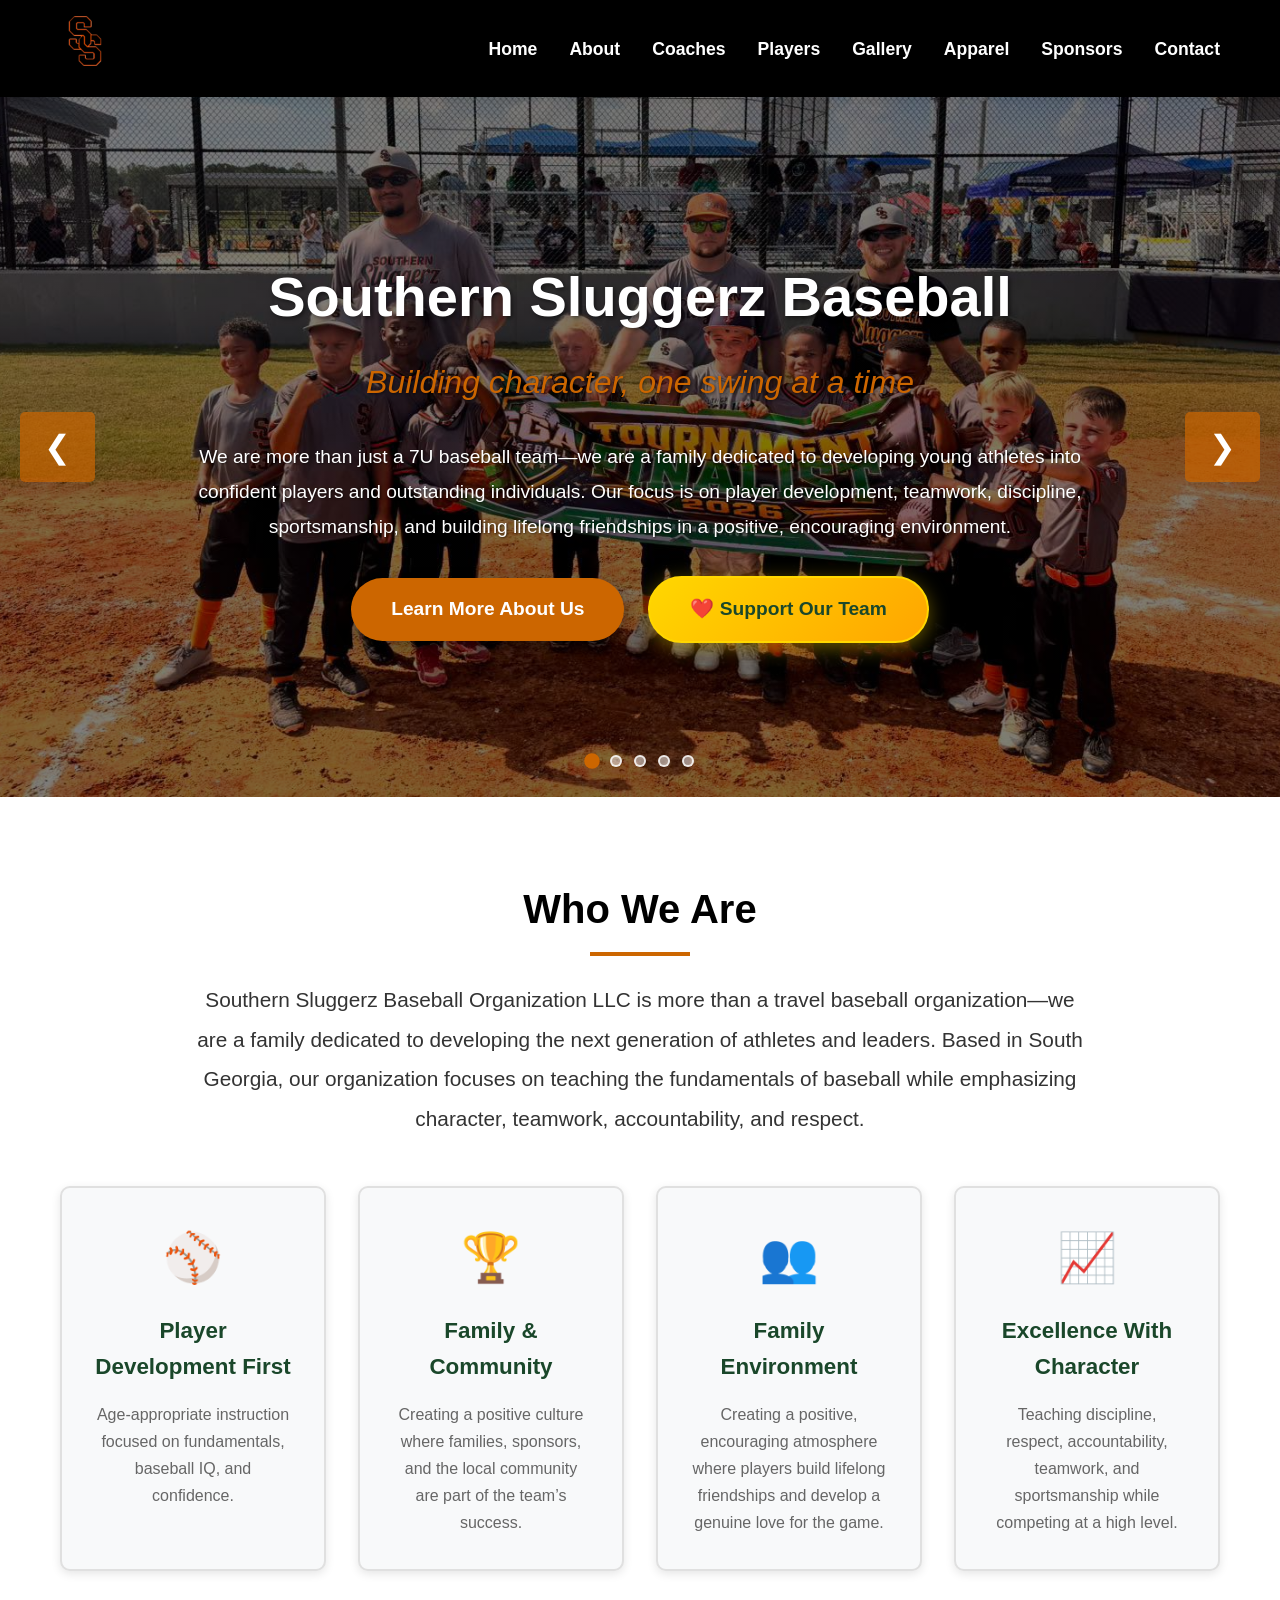
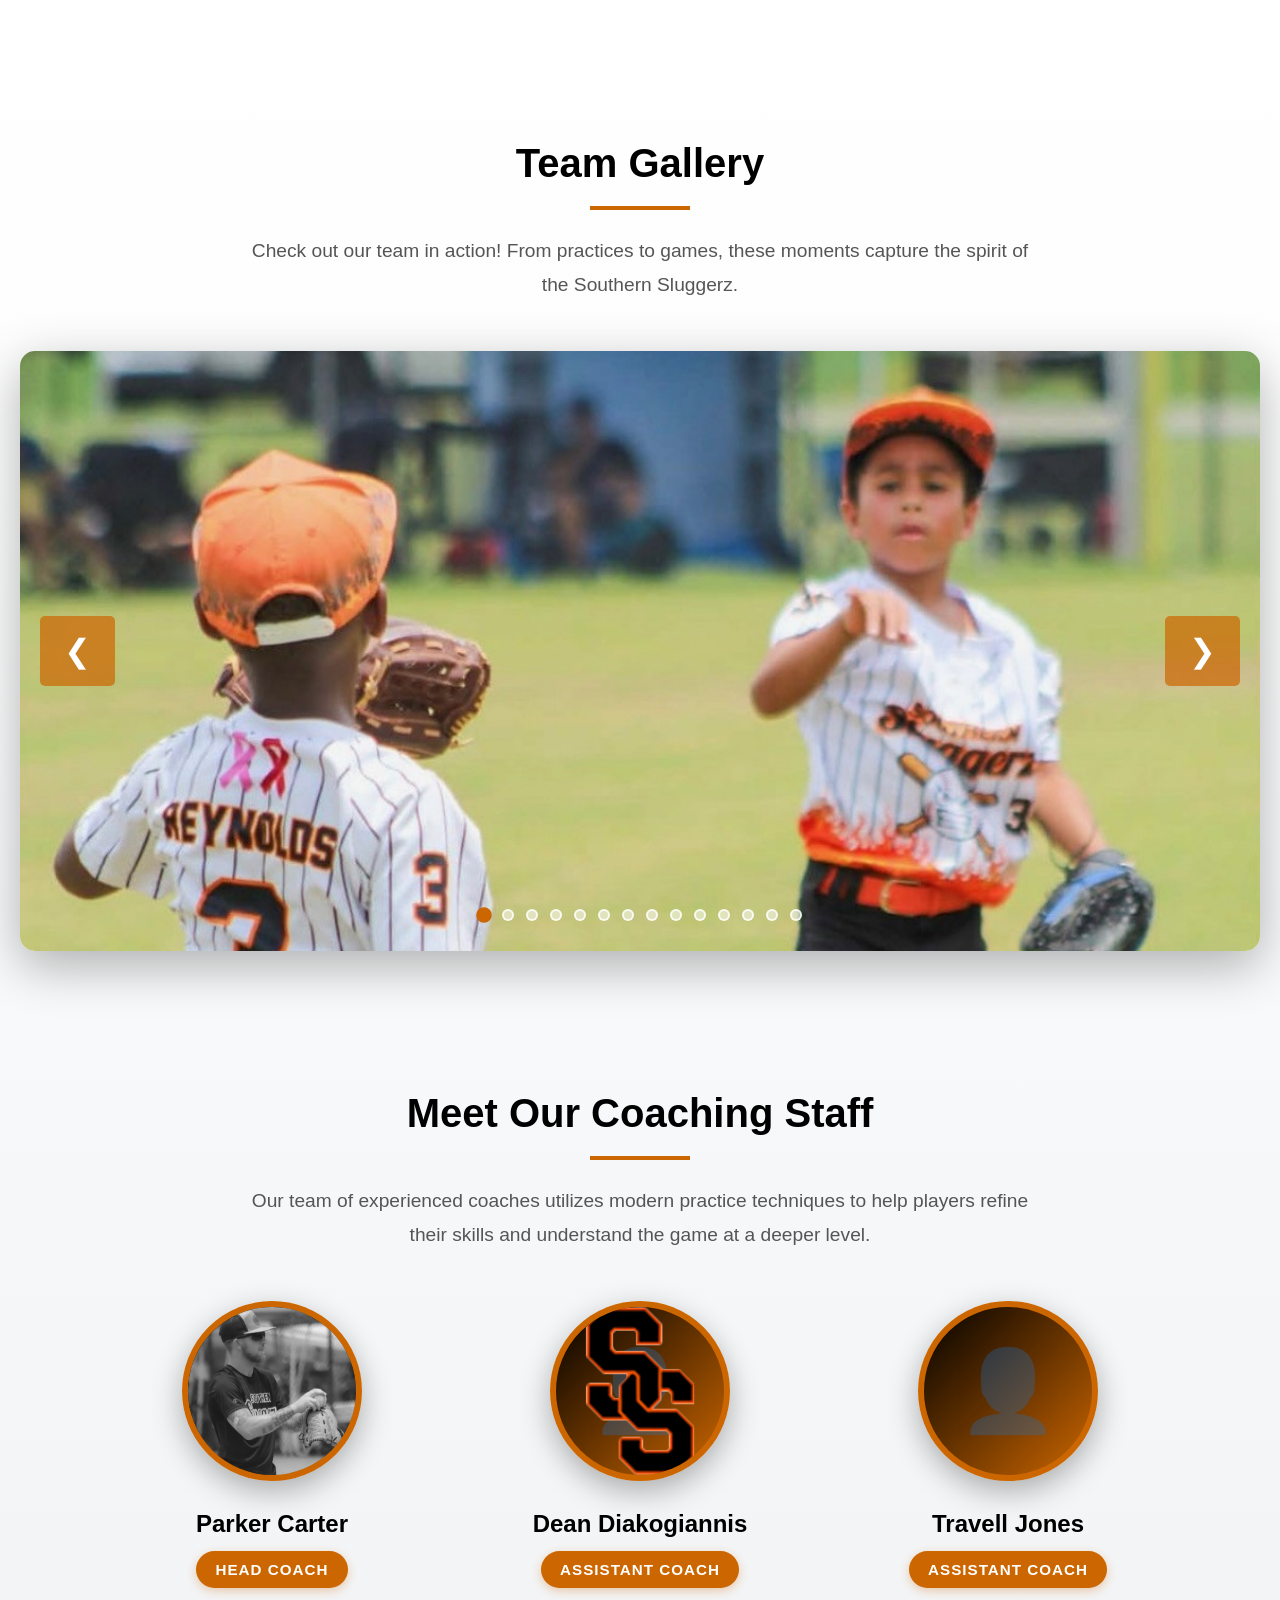
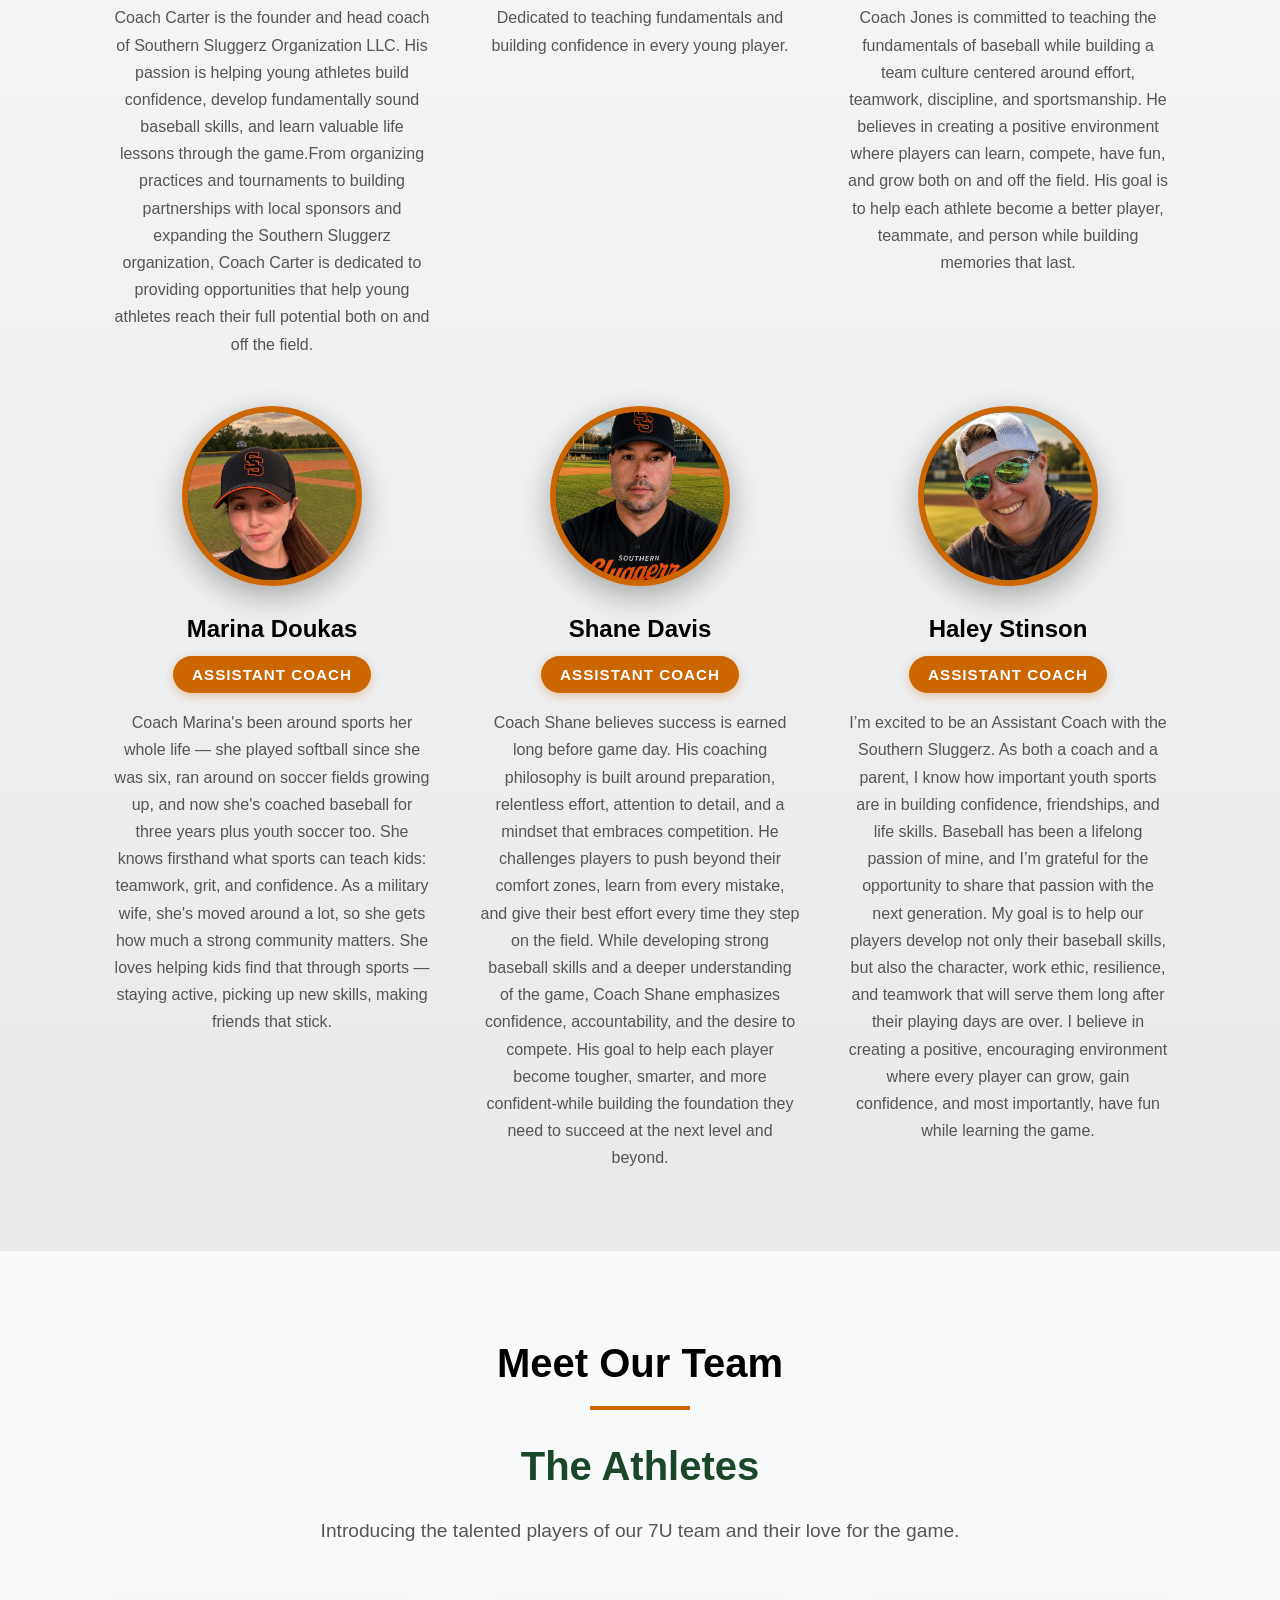
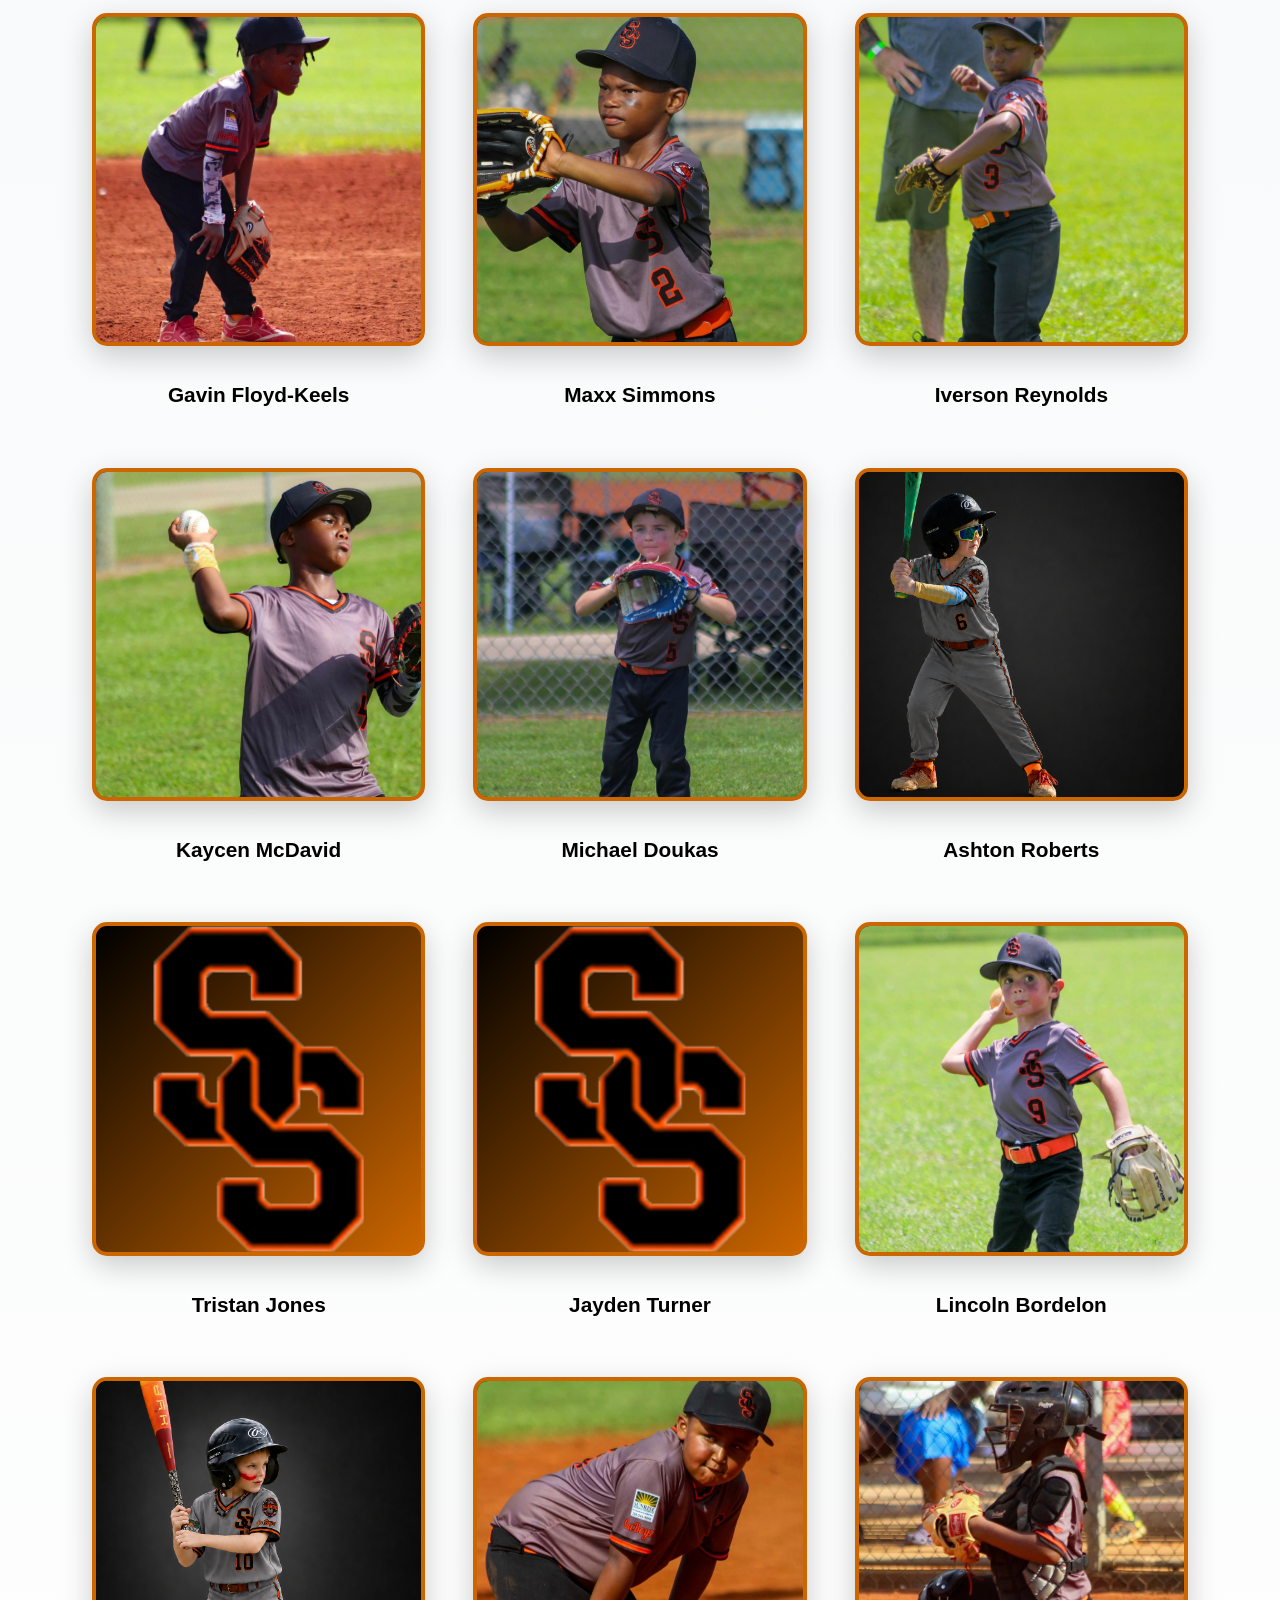
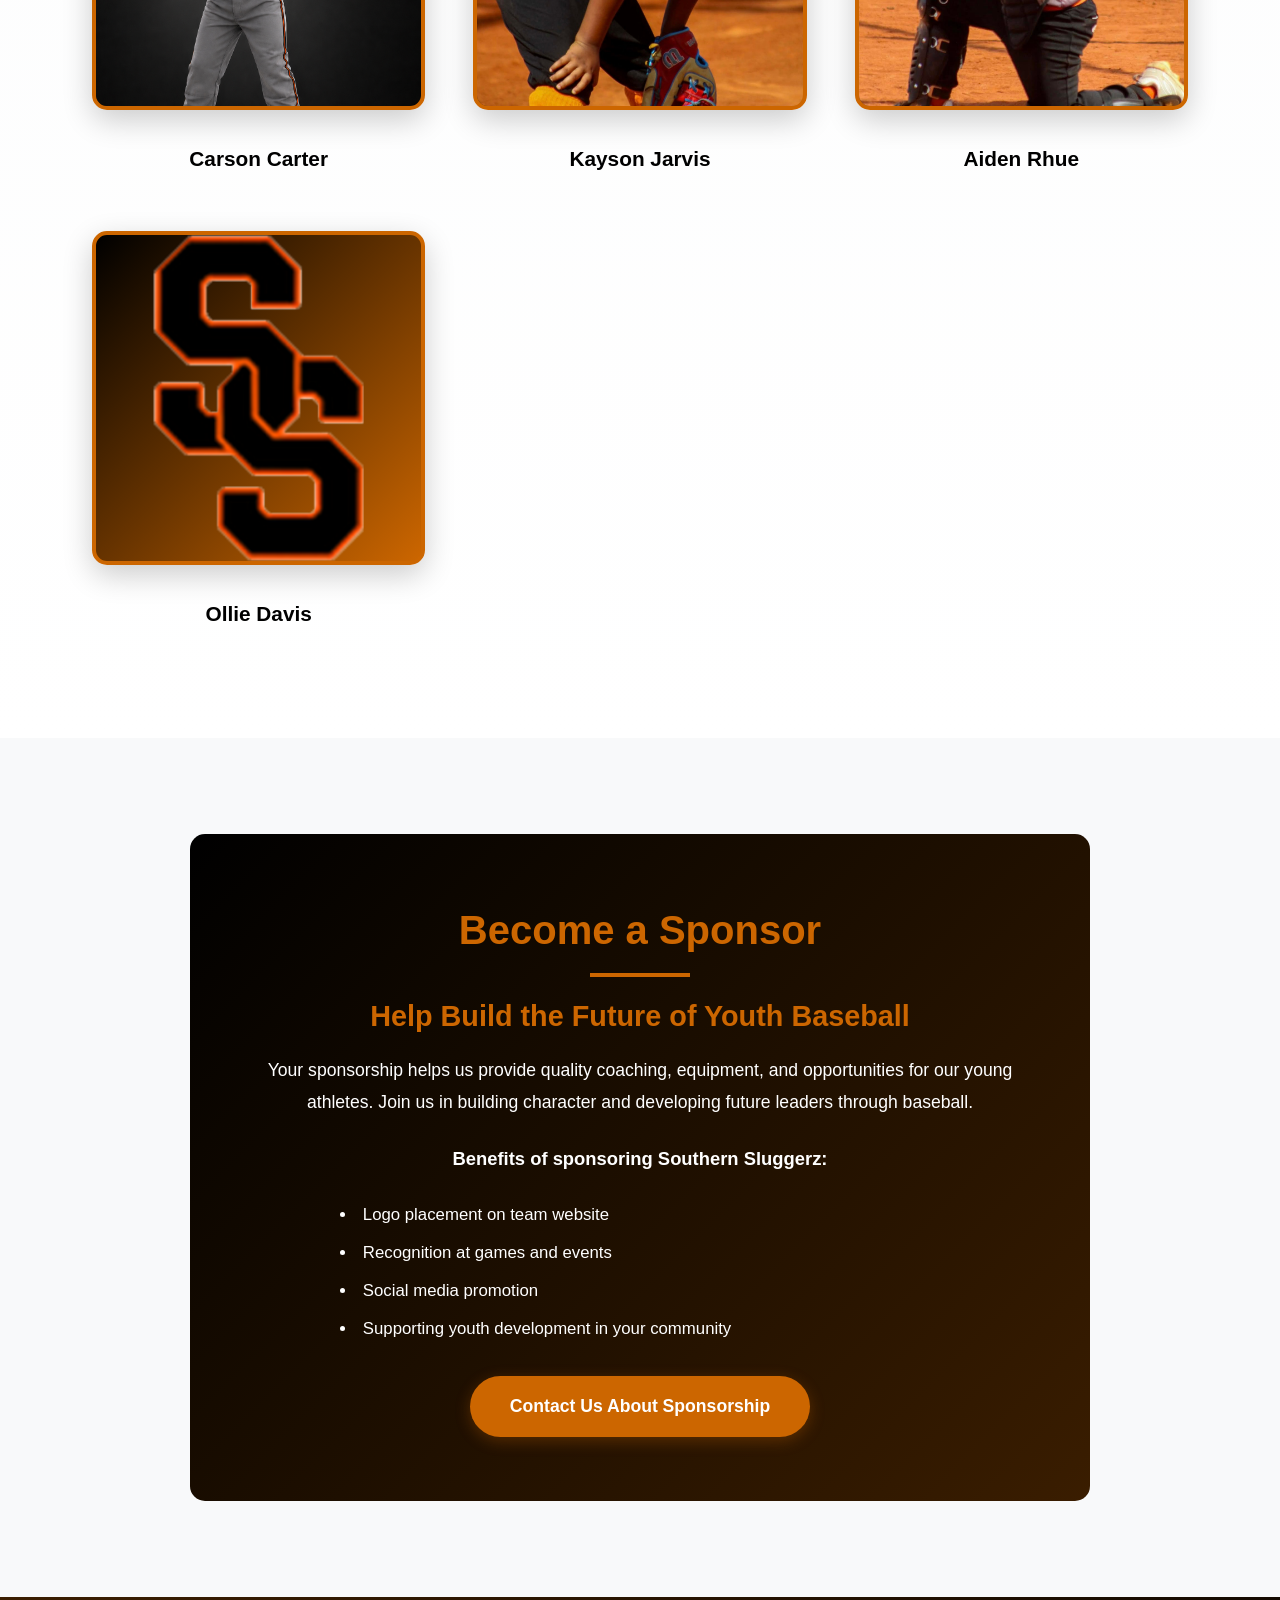
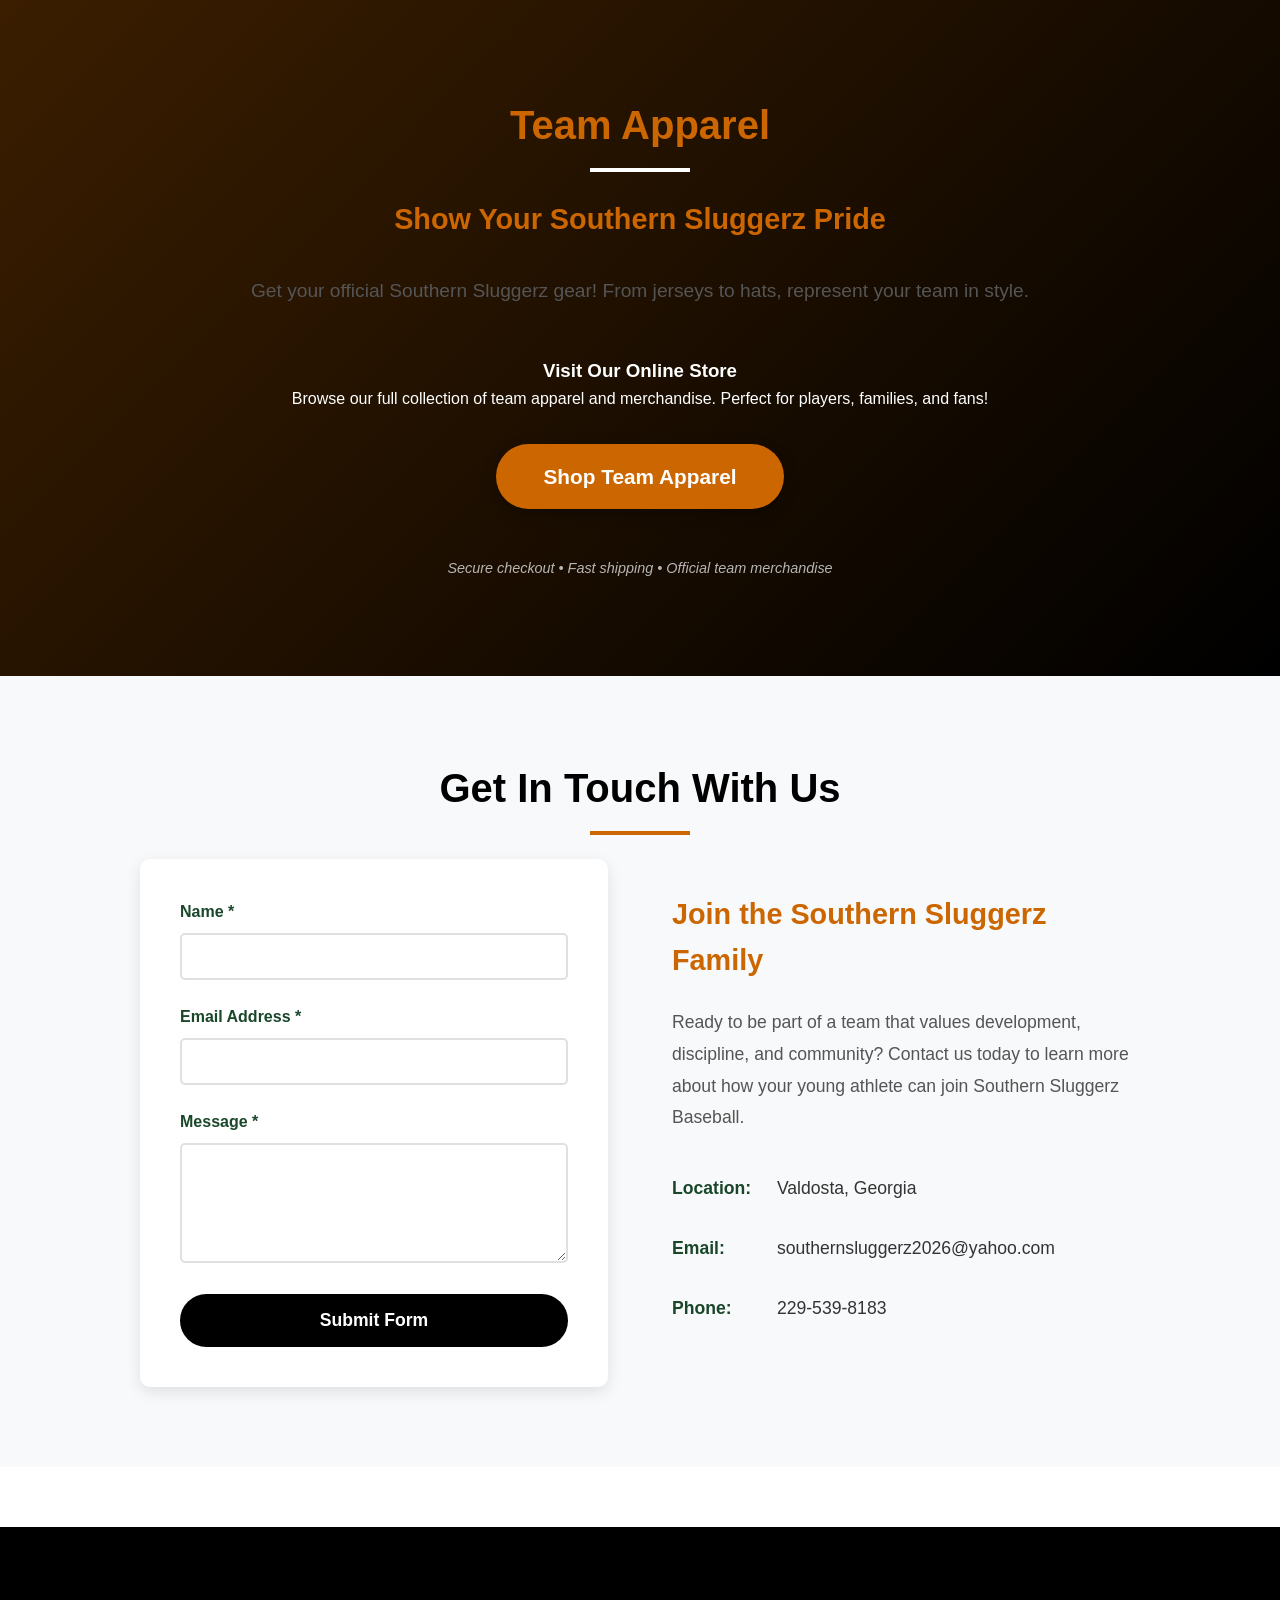
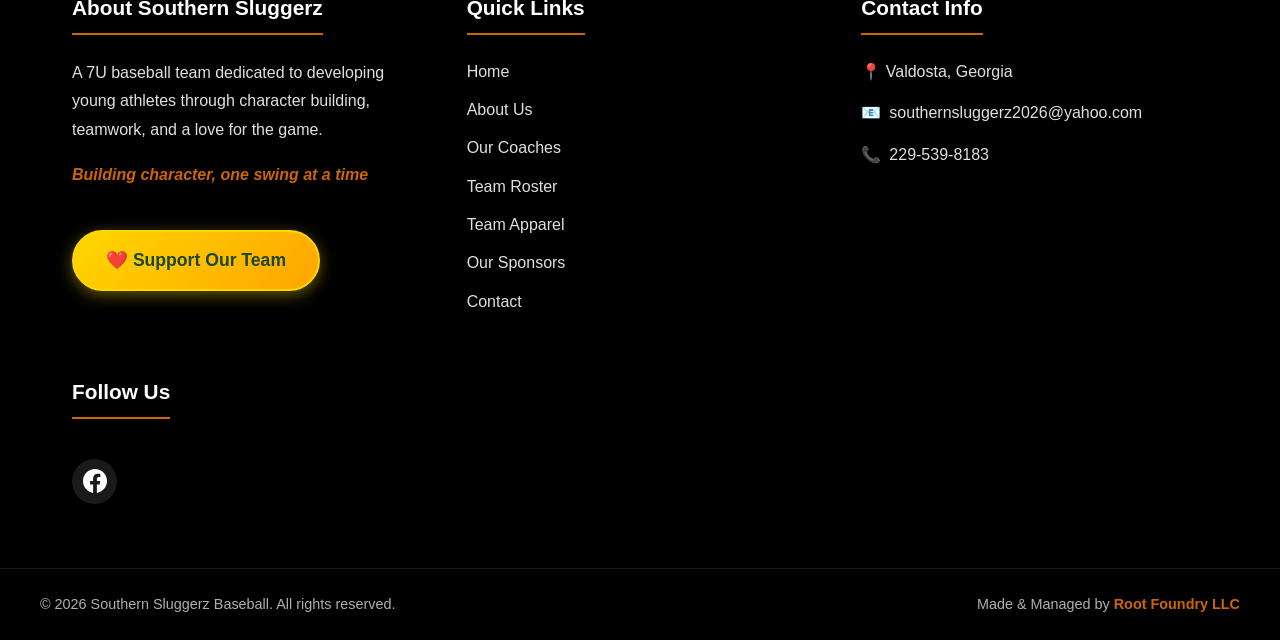
==== commit 479983d6: "main" ====
--- a/index.html
+++ b/index.html
@@ -4,8 +4,8 @@
     <meta charset="UTF-8">
     <meta name="viewport" content="width=device-width, initial-scale=1.0">
     <meta name="description" content="Southern Sluggerz 7U Baseball Team - Building character, one swing at a time. Youth baseball in Louisiana focusing on player development, sportsmanship, and family values.">
-    <meta name="keywords" content="Southern Sluggerz, 7U baseball, youth baseball, Louisiana baseball, youth sports, baseball team, Parker Carter">
-    <title>Southern Sluggerz - 7U Baseball Team</title>
+    <meta name="keywords" content="Southern Sluggerz, 7U baseball, youth baseball, baseball, youth sports, baseball team, Parker Carter">
+    <title>Southern Sluggerz Organization LLC</title>
     <link rel="stylesheet" href="styles.css">
     <link rel="sitemap" type="application/xml" title="Sitemap" href="/sitemap.xml">
     <script src="https://root-foundry.com/api/sites/d4b0240882dd823c5cd0bb16/tracking-script"></script>
@@ -65,7 +65,7 @@
     <section id="about" class="about-section">
         <div class="container">
             <h2 class="section-title">Who We Are</h2>
-            <p class="about-intro">Southern Sluggerz Baseball LLC is more than a travel baseball organization—we are a family dedicated to developing the next generation of athletes and leaders. Based in South Georgia, our organization focuses on teaching the fundamentals of baseball while emphasizing character, teamwork, accountability, and respect.</p>
+            <p class="about-intro">Southern Sluggerz Baseball Organization LLC is more than a travel baseball organization—we are a family dedicated to developing the next generation of athletes and leaders. Based in South Georgia, our organization focuses on teaching the fundamentals of baseball while emphasizing character, teamwork, accountability, and respect.</p>
             
             <div class="values-grid">
                 <div class="value-card">
@@ -125,7 +125,7 @@
                     <div class="coach-info">
                         <h3>Parker Carter</h3>
                         <p class="coach-title">HEAD COACH</p>
-                        <p class="coach-bio">Coach Carter is the founder and head coach of Southern Sluggerz Baseball LLC. His passion is helping young athletes build confidence, develop fundamentally sound baseball skills, and learn valuable life lessons through the game.From organizing practices and tournaments to building partnerships with local sponsors and expanding the Southern Sluggerz organization, Coach Carter is dedicated to providing opportunities that help young athletes reach their full potential both on and off the field.</p>
+                        <p class="coach-bio">Coach Carter is the founder and head coach of Southern Sluggerz Organization LLC. His passion is helping young athletes build confidence, develop fundamentally sound baseball skills, and learn valuable life lessons through the game.From organizing practices and tournaments to building partnerships with local sponsors and expanding the Southern Sluggerz organization, Coach Carter is dedicated to providing opportunities that help young athletes reach their full potential both on and off the field.</p>
                     </div>
                 </div>
 
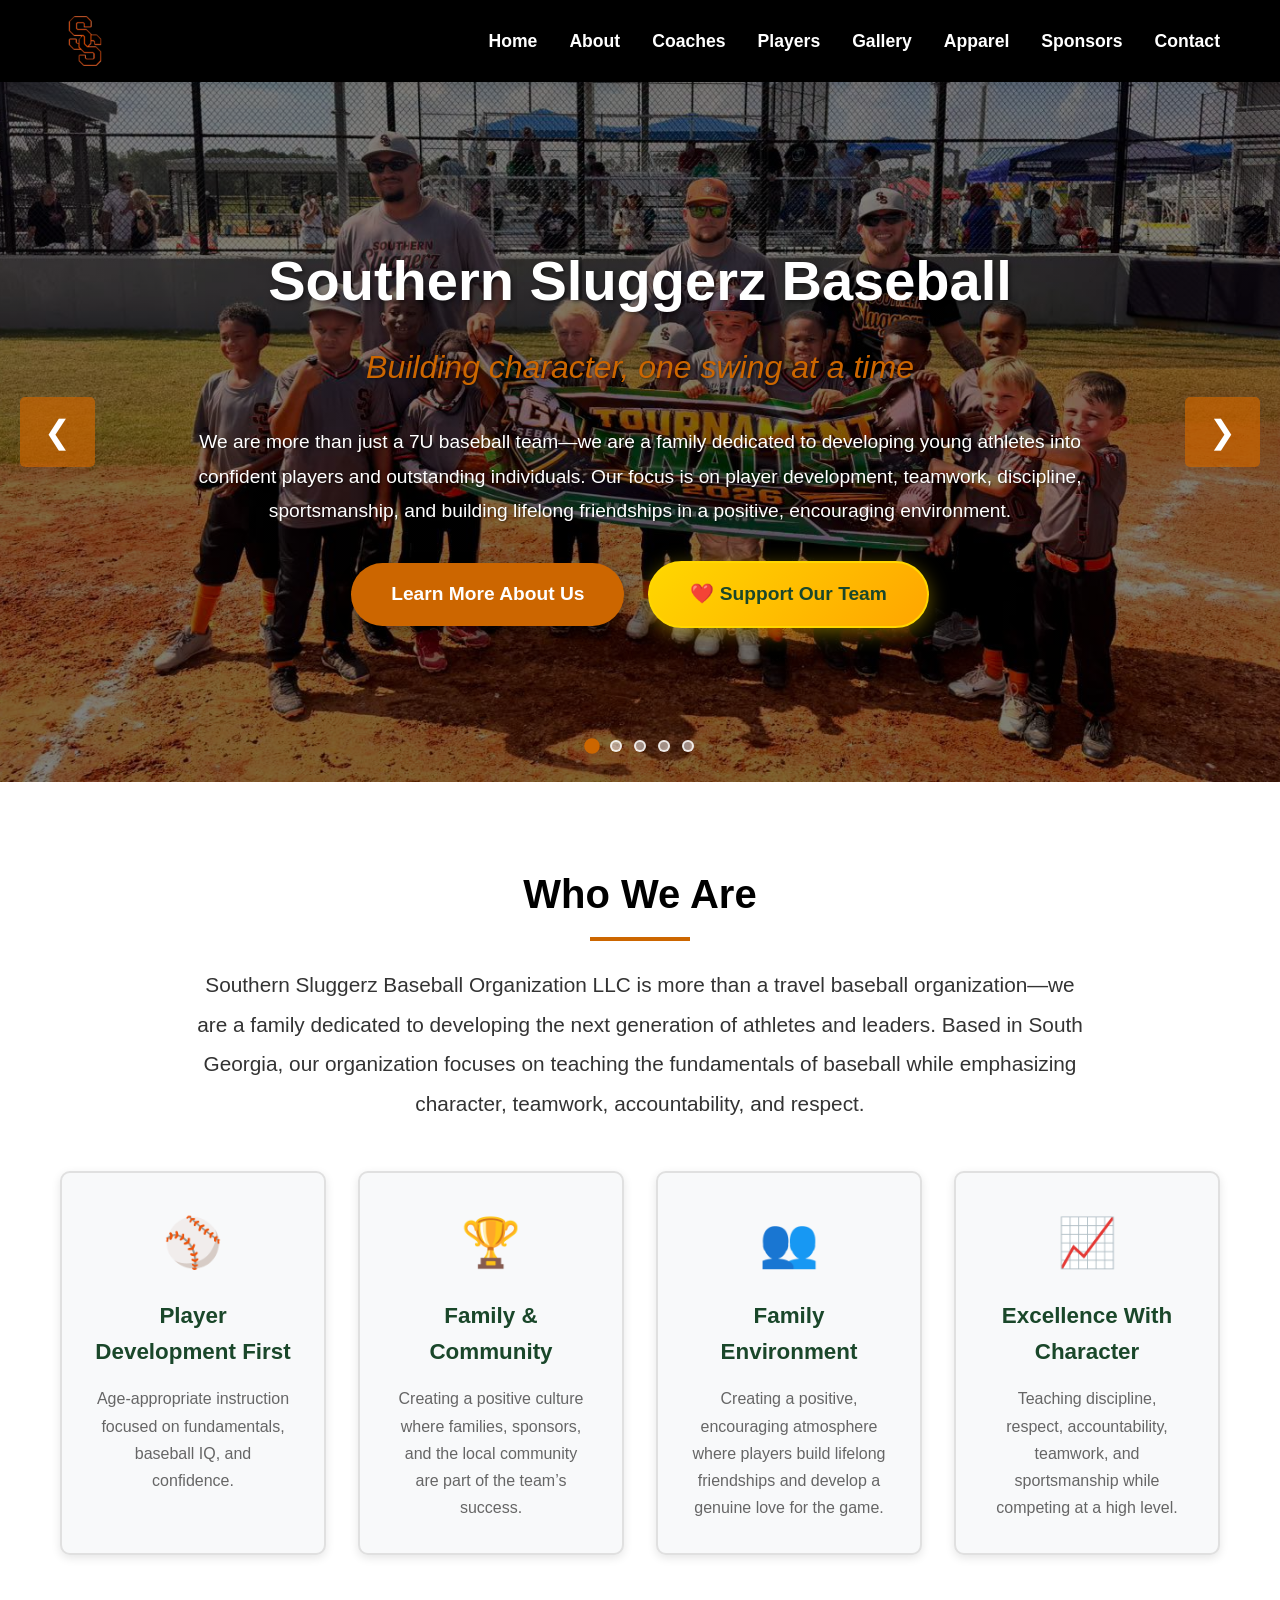
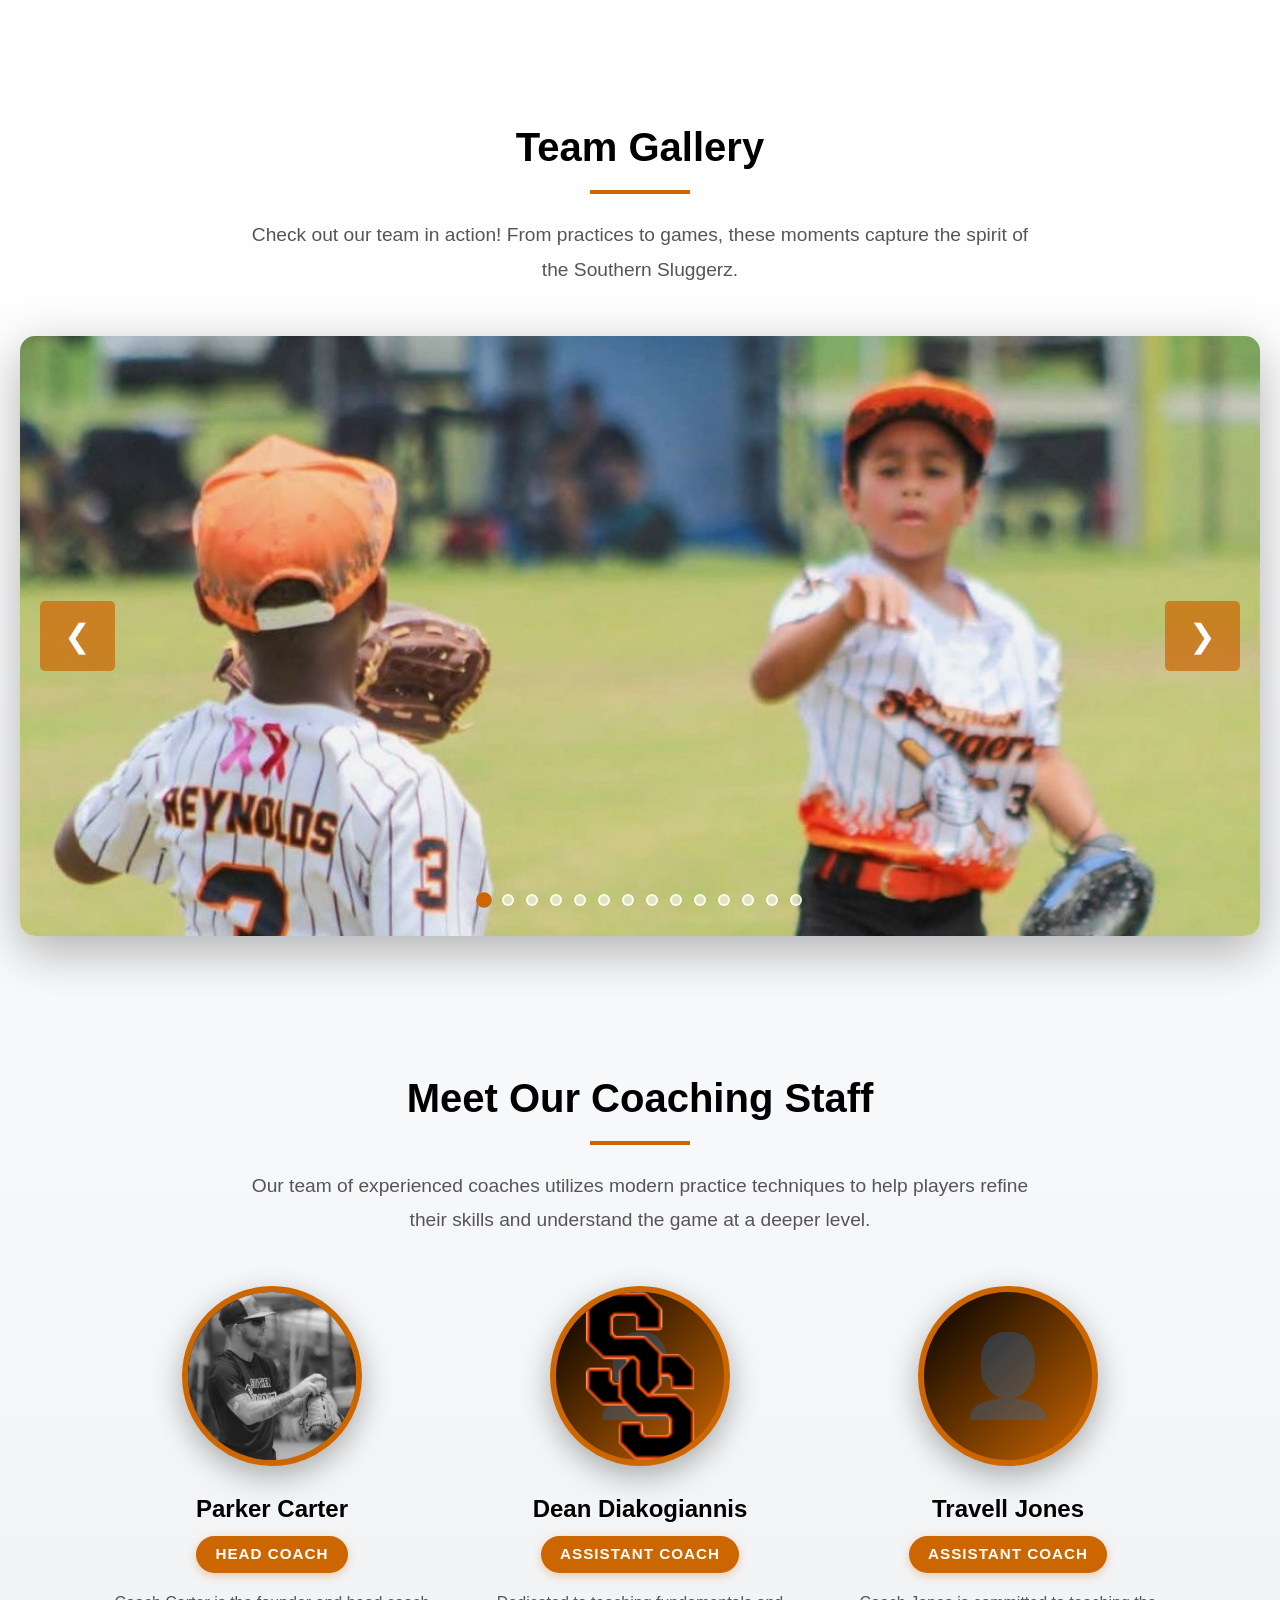
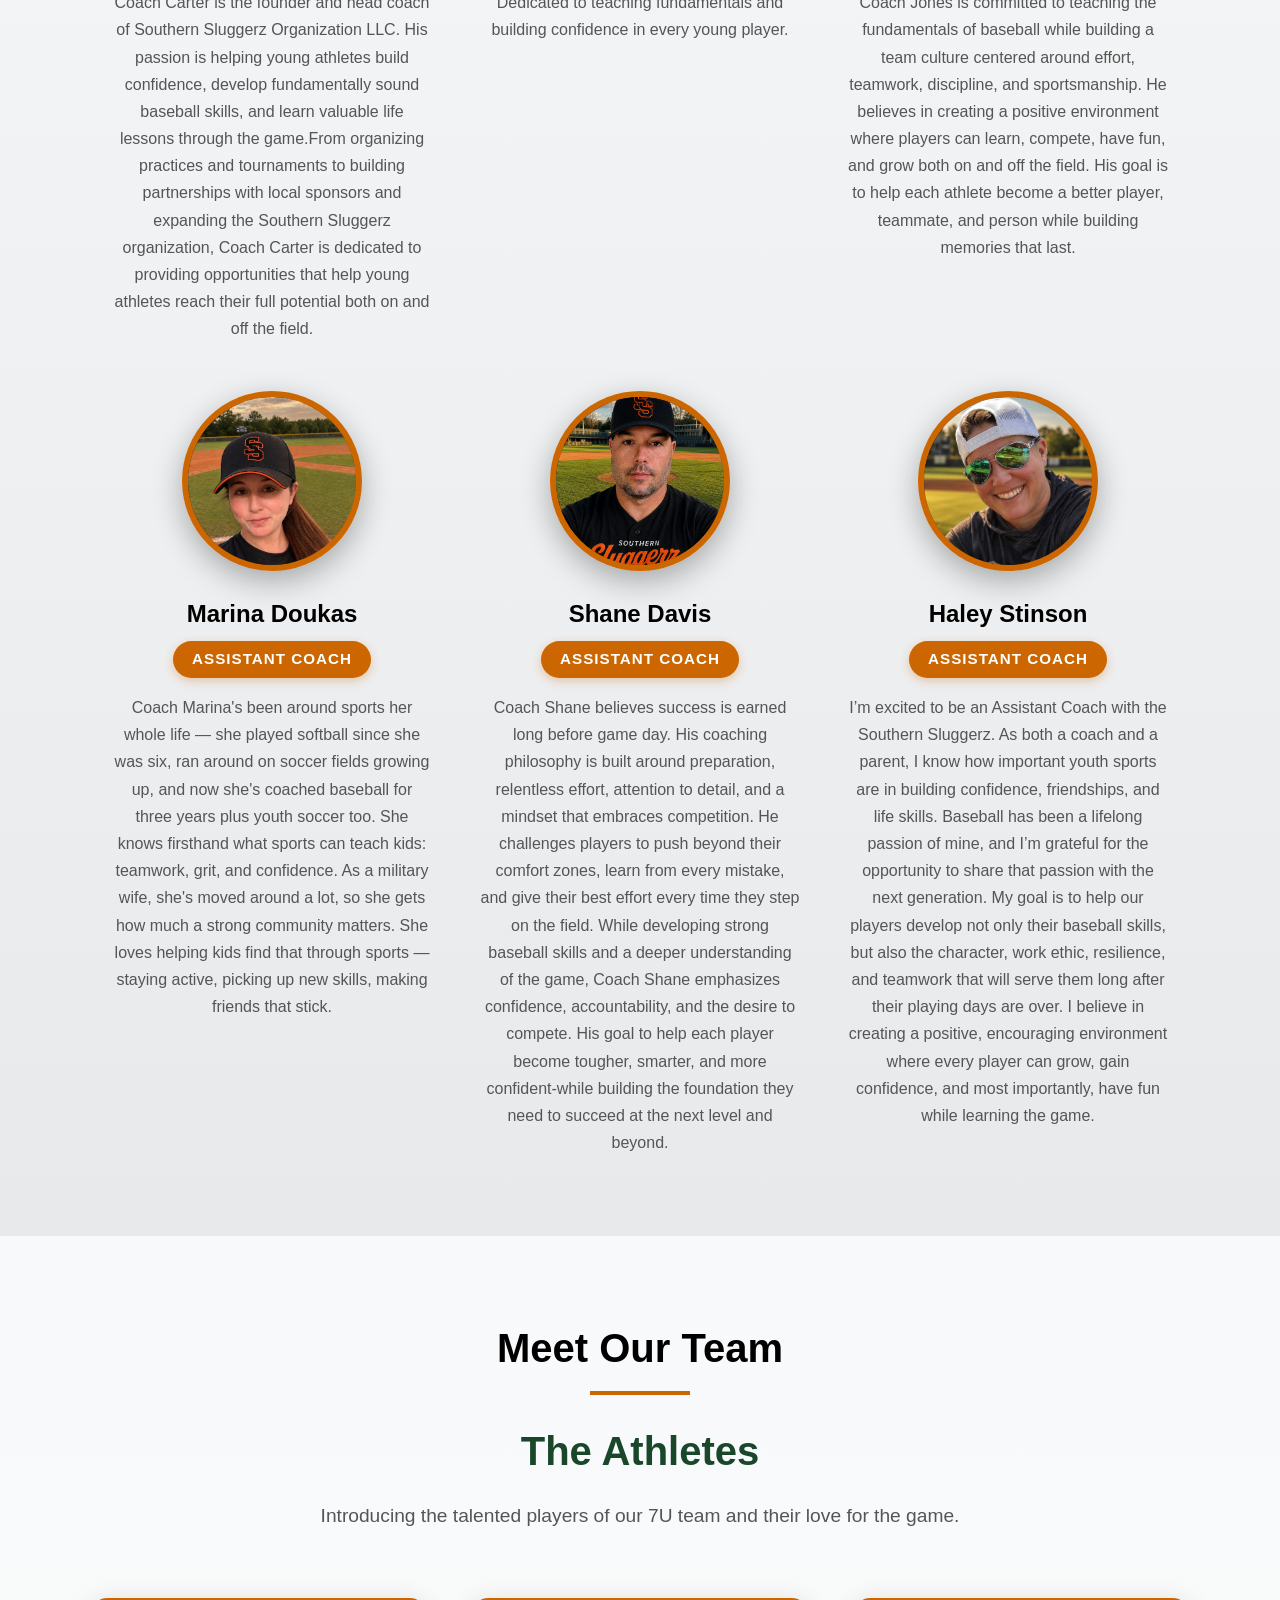
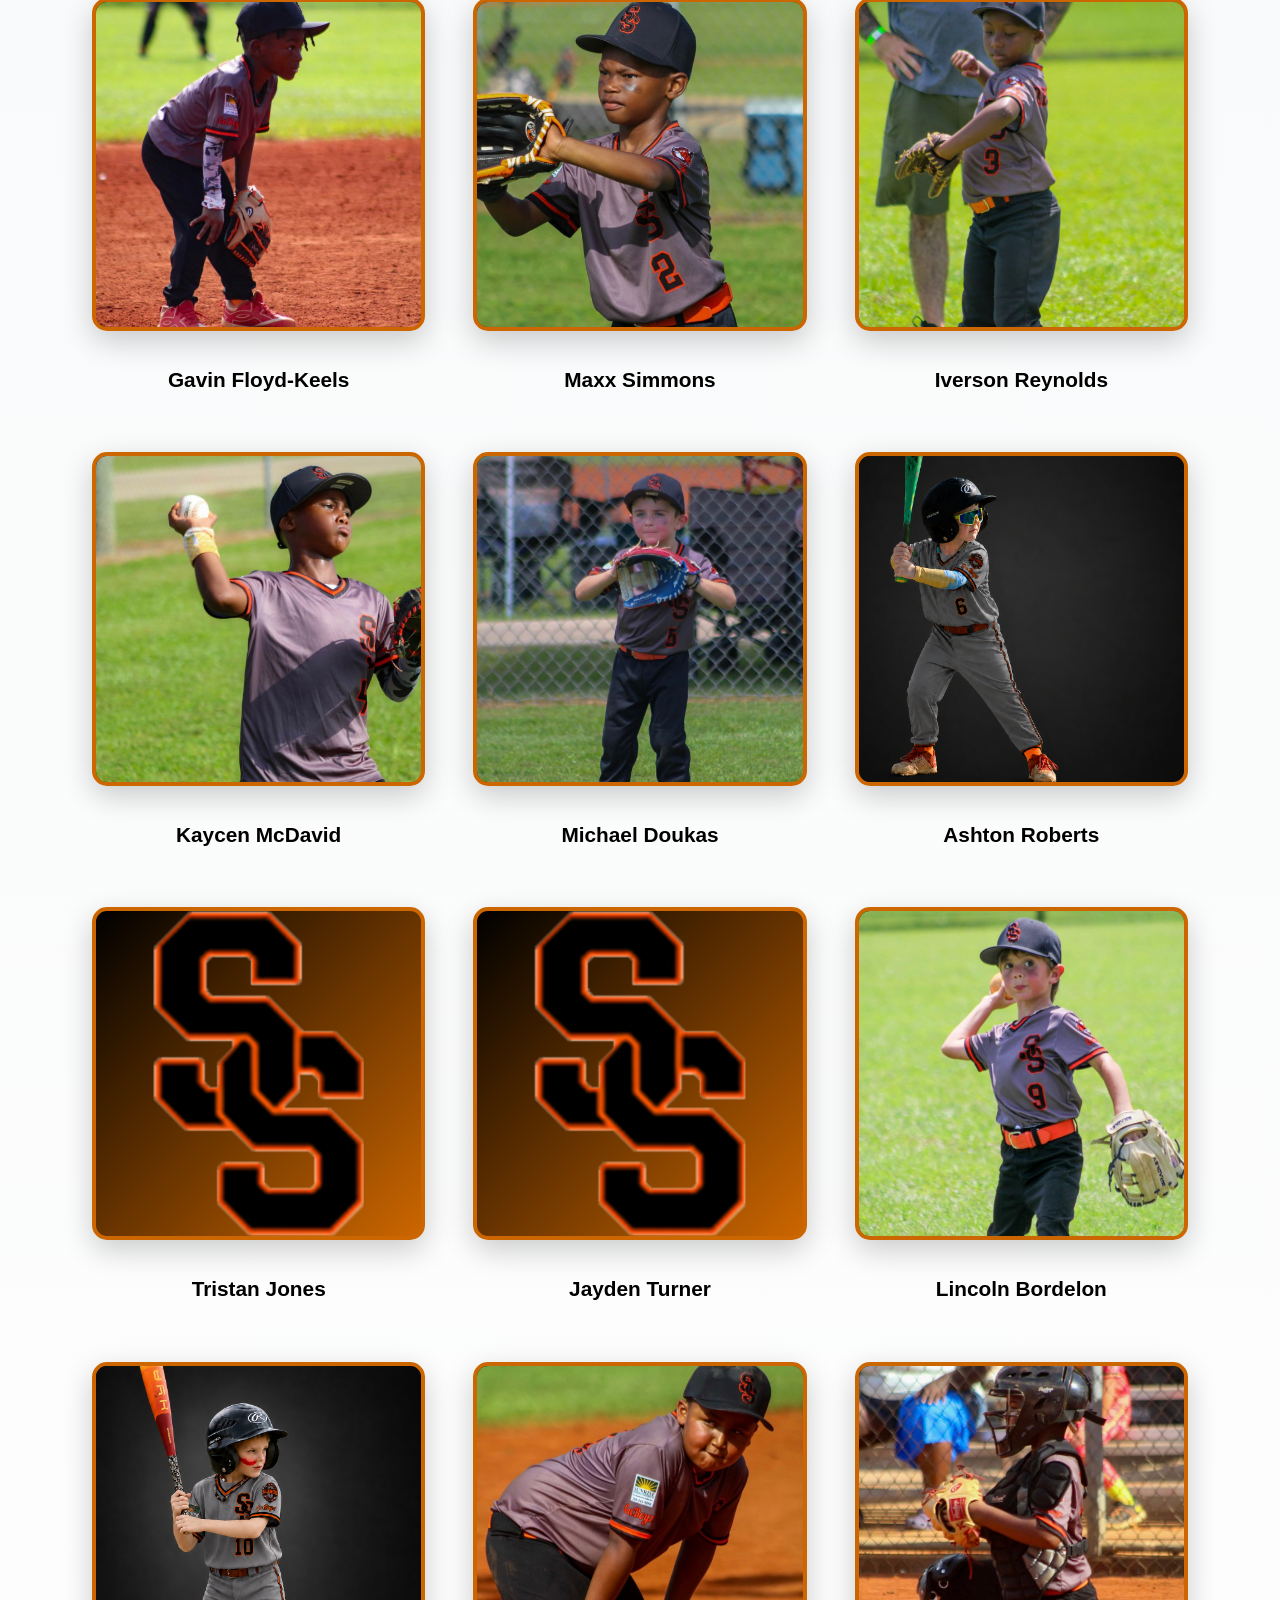
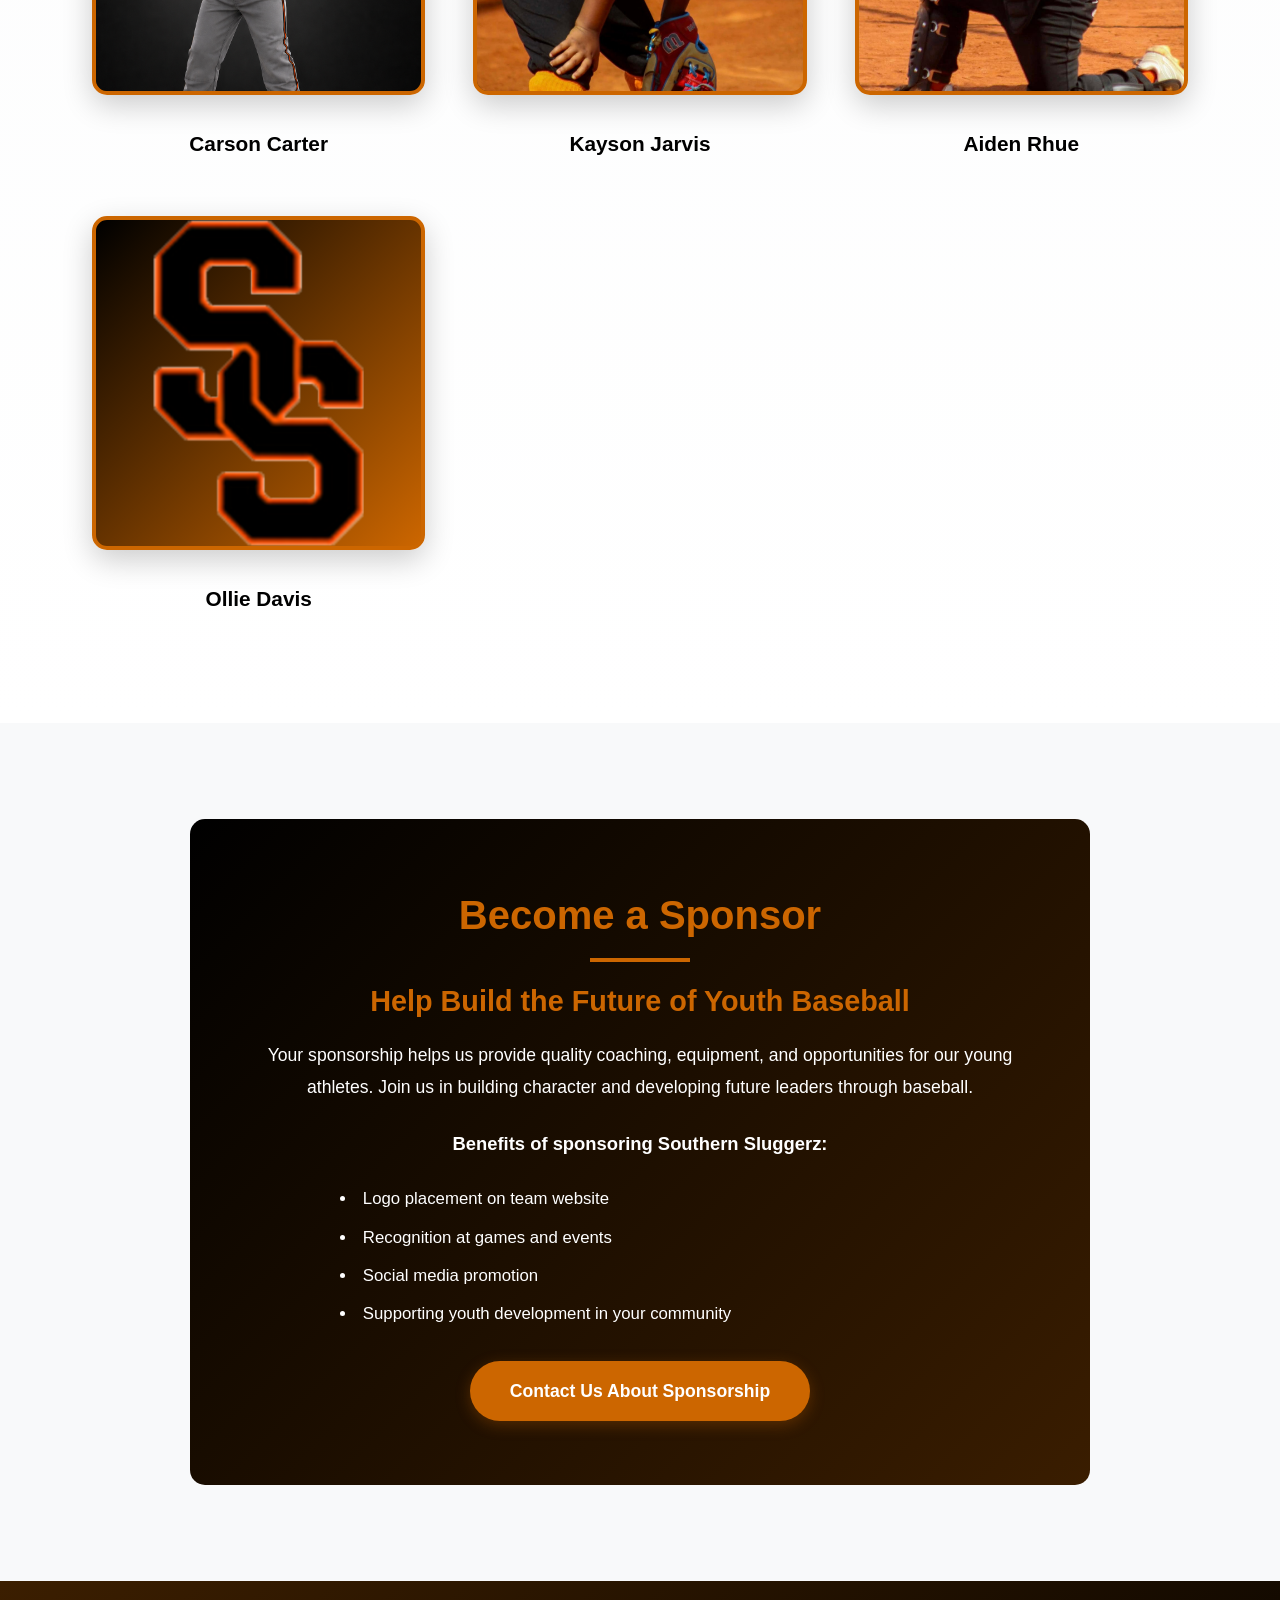
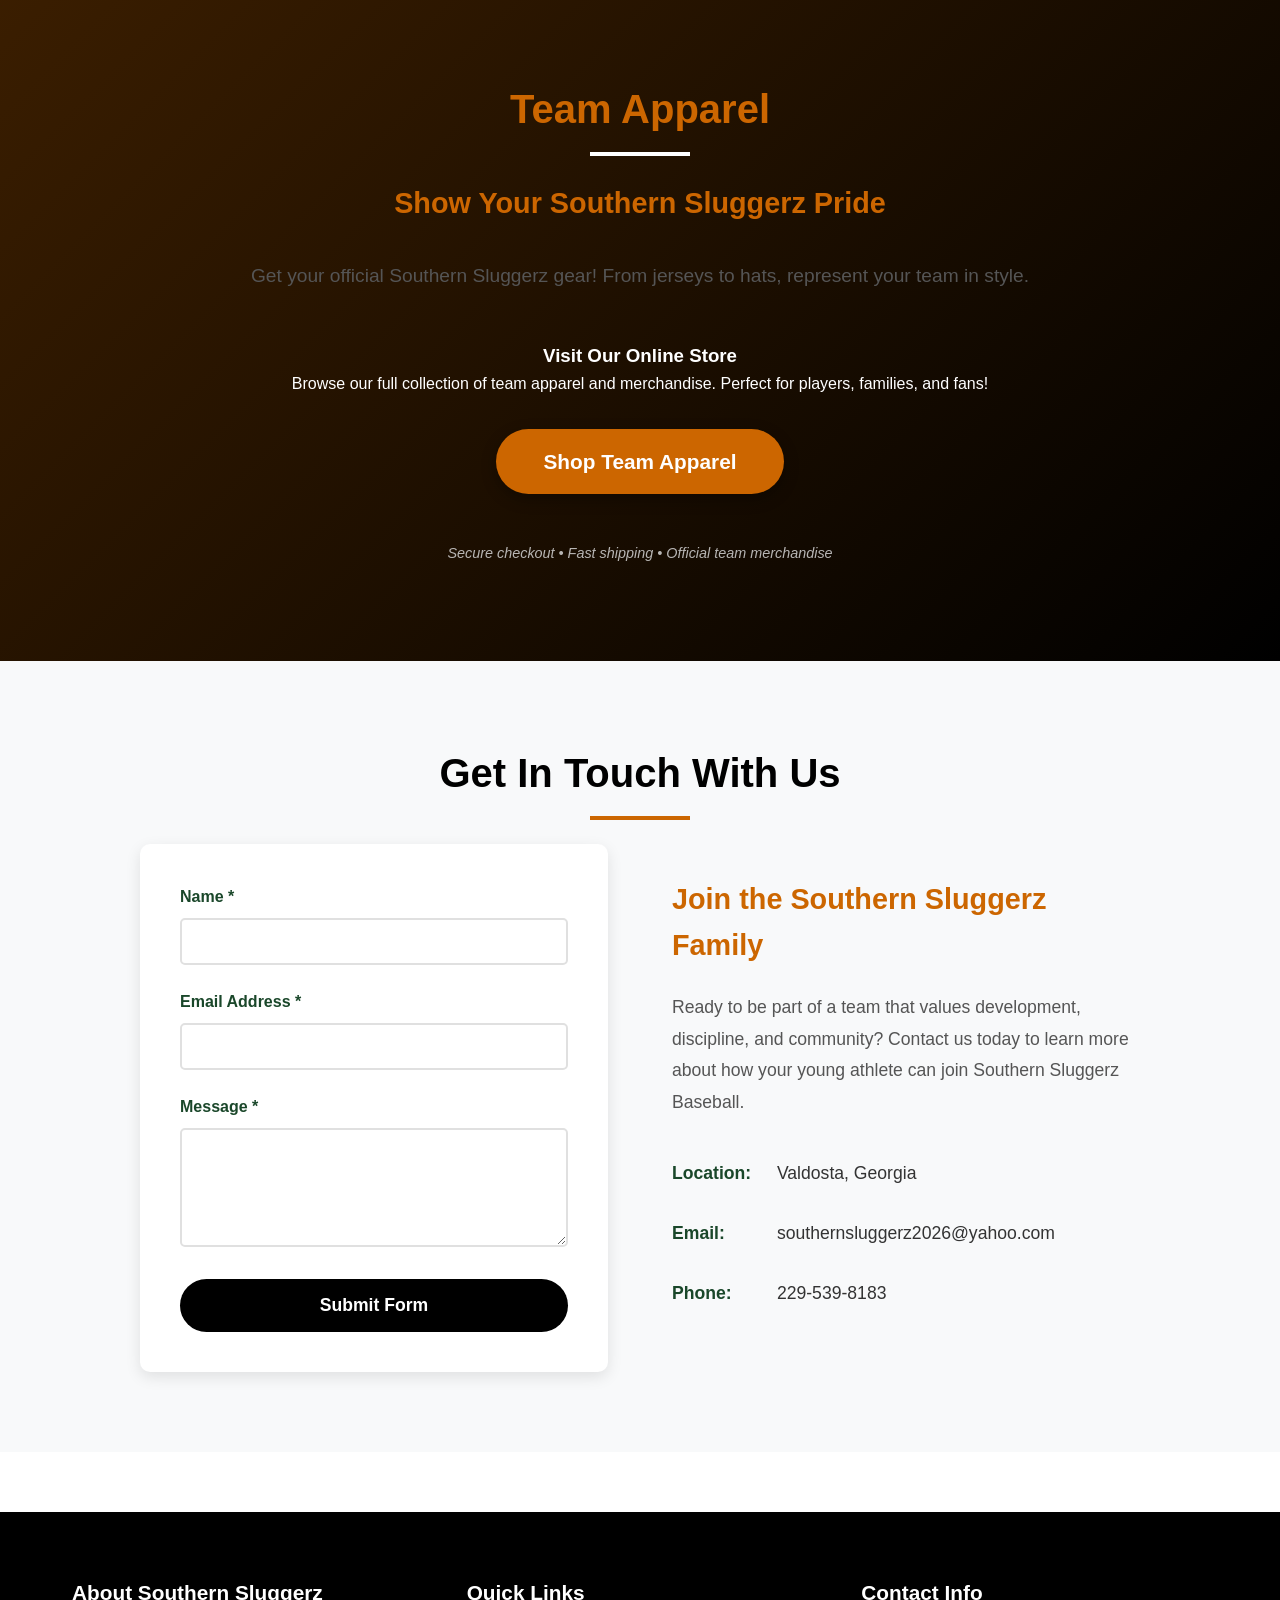
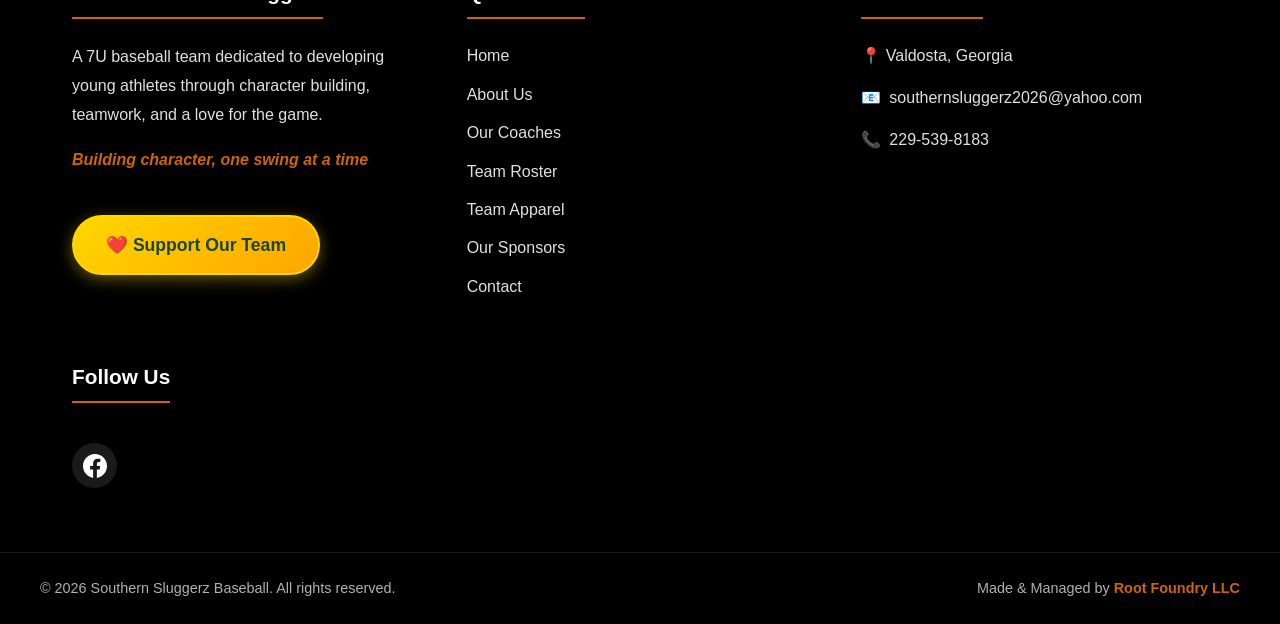
==== commit 56063fb1: "main" ====
--- a/index.html
+++ b/index.html
@@ -3,18 +3,61 @@
 <head>
     <meta charset="UTF-8">
     <meta name="viewport" content="width=device-width, initial-scale=1.0">
-    <meta name="description" content="Southern Sluggerz 7U Baseball Team - Building character, one swing at a time. Youth baseball in Louisiana focusing on player development, sportsmanship, and family values.">
-    <meta name="keywords" content="Southern Sluggerz, 7U baseball, youth baseball, baseball, youth sports, baseball team, Parker Carter">
-    <title>Southern Sluggerz Organization LLC</title>
+    <meta name="description" content="Southern Sluggerz 7U Baseball Team in Valdosta, GA. Building character, one swing at a time through player development, teamwork, and family values.">
+    <meta name="keywords" content="Southern Sluggerz, 7U baseball, youth baseball, Valdosta Georgia baseball, South Georgia youth baseball, travel baseball, baseball team, Parker Carter">
+    <title>Southern Sluggerz | 7U Youth Baseball Team in Valdosta, GA</title>
+    <link rel="canonical" href="https://southernsluggerz.com/">
+    <link rel="icon" href="/favicon.ico" sizes="any">
     <link rel="stylesheet" href="styles.css">
     <link rel="sitemap" type="application/xml" title="Sitemap" href="/sitemap.xml">
-    <script src="https://root-foundry.com/api/sites/d4b0240882dd823c5cd0bb16/tracking-script"></script>
+
+    <!-- Open Graph / Facebook -->
+    <meta property="og:type" content="website">
+    <meta property="og:site_name" content="Southern Sluggerz Baseball">
+    <meta property="og:title" content="Southern Sluggerz | 7U Youth Baseball Team in Valdosta, GA">
+    <meta property="og:description" content="Building character, one swing at a time. A 7U travel baseball team in Valdosta, Georgia focused on player development, sportsmanship, and family.">
+    <meta property="og:url" content="https://southernsluggerz.com/">
+    <meta property="og:image" content="https://southernsluggerz.com/pictures/732138142_2465667950581924_5065000228664800773_n.png">
+    <meta property="og:locale" content="en_US">
+
+    <!-- Twitter Card -->
+    <meta name="twitter:card" content="summary_large_image">
+    <meta name="twitter:title" content="Southern Sluggerz | 7U Youth Baseball Team in Valdosta, GA">
+    <meta name="twitter:description" content="Building character, one swing at a time. A 7U travel baseball team in Valdosta, Georgia focused on player development, sportsmanship, and family.">
+    <meta name="twitter:image" content="https://southernsluggerz.com/pictures/732138142_2465667950581924_5065000228664800773_n.png">
+
+    <script type="application/ld+json">
+    {
+        "@context": "https://schema.org",
+        "@type": "SportsTeam",
+        "name": "Southern Sluggerz Baseball Organization LLC",
+        "alternateName": "Southern Sluggerz",
+        "url": "https://southernsluggerz.com/",
+        "logo": "https://southernsluggerz.com/pictures/image.png",
+        "image": "https://southernsluggerz.com/pictures/732138142_2465667950581924_5065000228664800773_n.png",
+        "description": "A 7U youth travel baseball team in Valdosta, Georgia focused on player development, sportsmanship, and family values.",
+        "sport": "Baseball",
+        "email": "southernsluggerz2026@yahoo.com",
+        "telephone": "+1-229-539-8183",
+        "address": {
+            "@type": "PostalAddress",
+            "addressLocality": "Valdosta",
+            "addressRegion": "GA",
+            "addressCountry": "US"
+        },
+        "sameAs": [
+            "https://www.facebook.com/profile.php?id=61590656785688"
+        ]
+    }
+    </script>
+
+    <script src="https://root-foundry.com/api/sites/d4b0240882dd823c5cd0bb16/tracking-script" async></script>
 </head>
 <body>
     <header>
         <nav>
             <div class="logo">
-                <h1><img src="pictures/image.png" alt="Southern Sluggerz Logo" height="50" width="50"></h1>
+                <img src="pictures/image.png" alt="Southern Sluggerz Logo" height="50" width="50">
             </div>
             <ul class="nav-links">
                 <li><a href="#home">Home</a></li>
@@ -40,7 +83,7 @@
         </div>
         <div class="carousel-overlay"></div>
         <div class="hero-content">
-            <h2>Southern Sluggerz Baseball</h2>
+            <h1>Southern Sluggerz Baseball</h1>
             <p class="hero-tagline">Building character, one swing at a time</p>
             <p class="hero-description">We are more than just a 7U baseball team—we are a family dedicated to developing young athletes into confident players and outstanding individuals. Our focus is on player development, teamwork, discipline, sportsmanship, and building lifelong friendships in a positive, encouraging environment.</p>
             <div class="hero-buttons">
@@ -120,7 +163,7 @@
             <div class="coaches-lineup">
                 <div class="coach-position">
                     <div class="coach-circle">
-                        <img src="pictures/IMG_4001.jpeg.jpg" alt="Head Coach" onerror="this.style.display='none'">
+                        <img src="pictures/IMG_4001.jpeg.jpg" alt="Head Coach" loading="lazy" onerror="this.style.display='none'">
                     </div>
                     <div class="coach-info">
                         <h3>Parker Carter</h3>
@@ -131,7 +174,7 @@
 
                 <div class="coach-position">
                     <div class="coach-circle">
-                        <img src="pictures/image.png" alt="Assistant Coach" onerror="this.style.display='none'">
+                        <img src="pictures/image.png" alt="Assistant Coach" loading="lazy" onerror="this.style.display='none'">
                     </div>
                     <div class="coach-info">
                         <h3>Dean Diakogiannis</h3>
@@ -142,7 +185,7 @@
 
                 <div class="coach-position">
                     <div class="coach-circle">
-                        <img src="pictures/IMG_4142[1].PNG" alt="Assistant Coach" onerror="this.style.display='none'">
+                        <img src="pictures/IMG_4142[1].PNG" alt="Assistant Coach" loading="lazy" onerror="this.style.display='none'">
                     </div>
                     <div class="coach-info">
                         <h3>Travell Jones</h3>
@@ -152,7 +195,7 @@
                 </div>
                  <div class="coach-position">
                     <div class="coach-circle">
-                        <img src="pictures/marina.jpg" alt="Assistant Coach" onerror="this.style.display='none'">
+                        <img src="pictures/marina.jpg" alt="Assistant Coach" loading="lazy" onerror="this.style.display='none'">
                     </div>
                 <div class="coach-info">
                         <h3>Marina Doukas</h3>
@@ -164,7 +207,7 @@
 
                 <div class="coach-position">
                     <div class="coach-circle">
-                        <img src="pictures/shane.PNG" alt="Assistant Coach" onerror="this.style.display='none'">
+                        <img src="pictures/shane.PNG" alt="Assistant Coach" loading="lazy" onerror="this.style.display='none'">
                     </div>
                 <div class="coach-info">
                         <h3>Shane Davis</h3>
@@ -176,7 +219,7 @@
 
                 <div class="coach-position">
                     <div class="coach-circle">
-                        <img src="pictures/haley.jpg" alt="Assistant Coach" onerror="this.style.display='none'">
+                        <img src="pictures/haley.jpg" alt="Assistant Coach" loading="lazy" onerror="this.style.display='none'">
                     </div>
                 <div class="coach-info">
                         <h3>Haley Stinson</h3>
@@ -207,7 +250,7 @@
                      data-player-team="Atlanta Braves"
                      data-player-photo="pictures/image.png">
                     <div class="player-card-image">
-                        <img src="pictures/IMG_4235.jpeg[1].jpg" alt="Gavin Floyd-Keels" onerror="this.style.display='none'">
+                        <img src="pictures/IMG_4235.jpeg[1].jpg" alt="Gavin Floyd-Keels" loading="lazy" onerror="this.style.display='none'">
                     </div>
                     <h3 class="player-card-name">Gavin Floyd-Keels</h3>
                 </div>
@@ -220,7 +263,7 @@
                      data-player-team="Los Angeles Dodgers"
                      data-player-photo="pictures/image.png">
                     <div class="player-card-image">
-                        <img src="pictures/IMG_4222.jpeg[1].jpg" alt="Maxx Simmons" onerror="this.style.display='none'">
+                        <img src="pictures/IMG_4222.jpeg[1].jpg" alt="Maxx Simmons" loading="lazy" onerror="this.style.display='none'">
                     </div>
                     <h3 class="player-card-name">Maxx Simmons</h3>
                 </div>
@@ -233,7 +276,7 @@
                      data-player-team="New York Yankees"
                      data-player-photo="pictures/image.png">
                     <div class="player-card-image">
-                        <img src="pictures/Screenshot 2026-07-13 205050.png" alt="Iverson Reynolds" onerror="this.style.display='none'">
+                        <img src="pictures/Screenshot 2026-07-13 205050.png" alt="Iverson Reynolds" loading="lazy" onerror="this.style.display='none'">
                     </div>
                     <h3 class="player-card-name">Iverson Reynolds</h3>
                 </div>
@@ -246,7 +289,7 @@
                      data-player-team="Boston Red Sox"
                      data-player-photo="pictures/image.png">
                     <div class="player-card-image">
-                        <img src="pictures/IMG_4227.jpeg[1].jpg" alt="Kaycen McDavid" onerror="this.style.display='none'">
+                        <img src="pictures/IMG_4227.jpeg[1].jpg" alt="Kaycen McDavid" loading="lazy" onerror="this.style.display='none'">
                     </div>
                     <h3 class="player-card-name">Kaycen McDavid</h3>
                 </div>
@@ -259,7 +302,7 @@
                      data-player-team="Houston Astros"
                      data-player-photo="pictures/image.png">
                     <div class="player-card-image">
-                        <img src="pictures/IMG_4221.jpeg[1].jpg" alt="Michael Doukas" onerror="this.style.display='none'">
+                        <img src="pictures/IMG_4221.jpeg[1].jpg" alt="Michael Doukas" loading="lazy" onerror="this.style.display='none'">
                     </div>
                     <h3 class="player-card-name">Michael Doukas</h3>
                 </div>
@@ -272,7 +315,7 @@
                      data-player-team="San Francisco Giants"
                      data-player-photo="pictures/AF524F76-B22D-4434-A871-3595C0E5028B[1].PNG">
                     <div class="player-card-image">
-                        <img src="pictures/AF524F76-B22D-4434-A871-3595C0E5028B[1].PNG" alt="Ashton Roberts" onerror="this.style.display='none'">
+                        <img src="pictures/AF524F76-B22D-4434-A871-3595C0E5028B[1].PNG" alt="Ashton Roberts" loading="lazy" onerror="this.style.display='none'">
                     </div>
                     <h3 class="player-card-name">Ashton Roberts</h3>
                 </div>
@@ -285,7 +328,7 @@
                      data-player-team="Tampa Bay Rays"
                      data-player-photo="pictures/image.png">
                     <div class="player-card-image">
-                        <img src="pictures/image.png" alt="Tristan Jones" onerror="this.style.display='none'">
+                        <img src="pictures/image.png" alt="Tristan Jones" loading="lazy" onerror="this.style.display='none'">
                     </div>
                     <h3 class="player-card-name">Tristan Jones</h3>
                 </div>
@@ -298,7 +341,7 @@
                      data-player-team="St. Louis Cardinals"
                      data-player-photo="pictures/image.png">
                     <div class="player-card-image">
-                        <img src="pictures/image.png" alt="Jayden Turner" onerror="this.style.display='none'">
+                        <img src="pictures/image.png" alt="Jayden Turner" loading="lazy" onerror="this.style.display='none'">
                     </div>
                     <h3 class="player-card-name">Jayden Turner</h3>
                 </div>
@@ -311,7 +354,7 @@
                      data-player-team="Chicago Cubs"
                      data-player-photo="pictures/image.png">
                     <div class="player-card-image">
-                        <img src="pictures/IMG_4236.jpeg[1].jpg" alt="Lincoln Bordelon" onerror="this.style.display='none'">
+                        <img src="pictures/IMG_4236.jpeg[1].jpg" alt="Lincoln Bordelon" loading="lazy" onerror="this.style.display='none'">
                     </div>
                     <h3 class="player-card-name">Lincoln Bordelon</h3>
                 </div>
@@ -324,7 +367,7 @@
                      data-player-team="Atlanta Braves"
                      data-player-photo="pictures/83E91320-D484-483B-BA1A-CCFE03C6D60F[1].PNG">
                     <div class="player-card-image">
-                        <img src="pictures/83E91320-D484-483B-BA1A-CCFE03C6D60F[1].PNG" alt="Carson Carter" onerror="this.style.display='none'">
+                        <img src="pictures/83E91320-D484-483B-BA1A-CCFE03C6D60F[1].PNG" alt="Carson Carter" loading="lazy" onerror="this.style.display='none'">
                     </div>
                     <h3 class="player-card-name">Carson Carter</h3>
                 </div>
@@ -337,7 +380,7 @@
                      data-player-team="Los Angeles Dodgers"
                      data-player-photo="pictures/image.png">
                     <div class="player-card-image">
-                        <img src="pictures/IMG_4224.jpeg[1].jpg" alt="Kayson Jarvis" onerror="this.style.display='none'">
+                        <img src="pictures/IMG_4224.jpeg[1].jpg" alt="Kayson Jarvis" loading="lazy" onerror="this.style.display='none'">
                     </div>
                     <h3 class="player-card-name">Kayson Jarvis</h3>
                 </div>
@@ -350,7 +393,7 @@
                      data-player-team="Los Angeles Dodgers"
                      data-player-photo="pictures/image.png">
                     <div class="player-card-image">
-                        <img src="pictures/743163826_122121227937355226_6701186248606635190_n.jpg" alt="Aiden Rhue" onerror="this.style.display='none'">
+                        <img src="pictures/743163826_122121227937355226_6701186248606635190_n.jpg" alt="Aiden Rhue" loading="lazy" onerror="this.style.display='none'">
                     </div>
                     <h3 class="player-card-name">Aiden Rhue</h3>
                 </div>
@@ -363,7 +406,7 @@
                      data-player-team="Los Angeles Dodgers"
                      data-player-photo="pictures/image.png">
                     <div class="player-card-image">
-                        <img src="pictures/image.png" alt="Ollie Davis" onerror="this.style.display='none'">
+                        <img src="pictures/image.png" alt="Ollie Davis" loading="lazy" onerror="this.style.display='none'">
                     </div>
                     <h3 class="player-card-name">Ollie Davis</h3>
                 </div>
--- a/styles.css
+++ b/styles.css
@@ -36,10 +36,9 @@
     padding: 0 20px;
 }
 
-.logo h1 {
-    font-size: 2rem;
-    color: #cc6600;
-    text-shadow: 2px 2px 4px rgba(0,0,0,0.3);
+.logo {
+    display: flex;
+    align-items: center;
 }
 
 .tagline {
@@ -122,7 +121,7 @@
     margin: 0 auto;
 }
 
-.hero-content h2 {
+.hero-content h1 {
     font-size: 3.5rem;
     margin-bottom: 1rem;
     text-shadow: 2px 2px 4px rgba(0,0,0,0.5);
@@ -1410,11 +1409,7 @@
         font-size: 0.85rem;
     }
 
-    .logo h1 {
-        font-size: 1.5rem;
-    }
-
-    .hero-content h2 {
+    .hero-content h1 {
         font-size: 2rem;
     }
 
@@ -1596,7 +1591,7 @@
         height: 500px;
     }
 
-    .hero-content h2 {
+    .hero-content h1 {
         font-size: 1.8rem;
     }
 
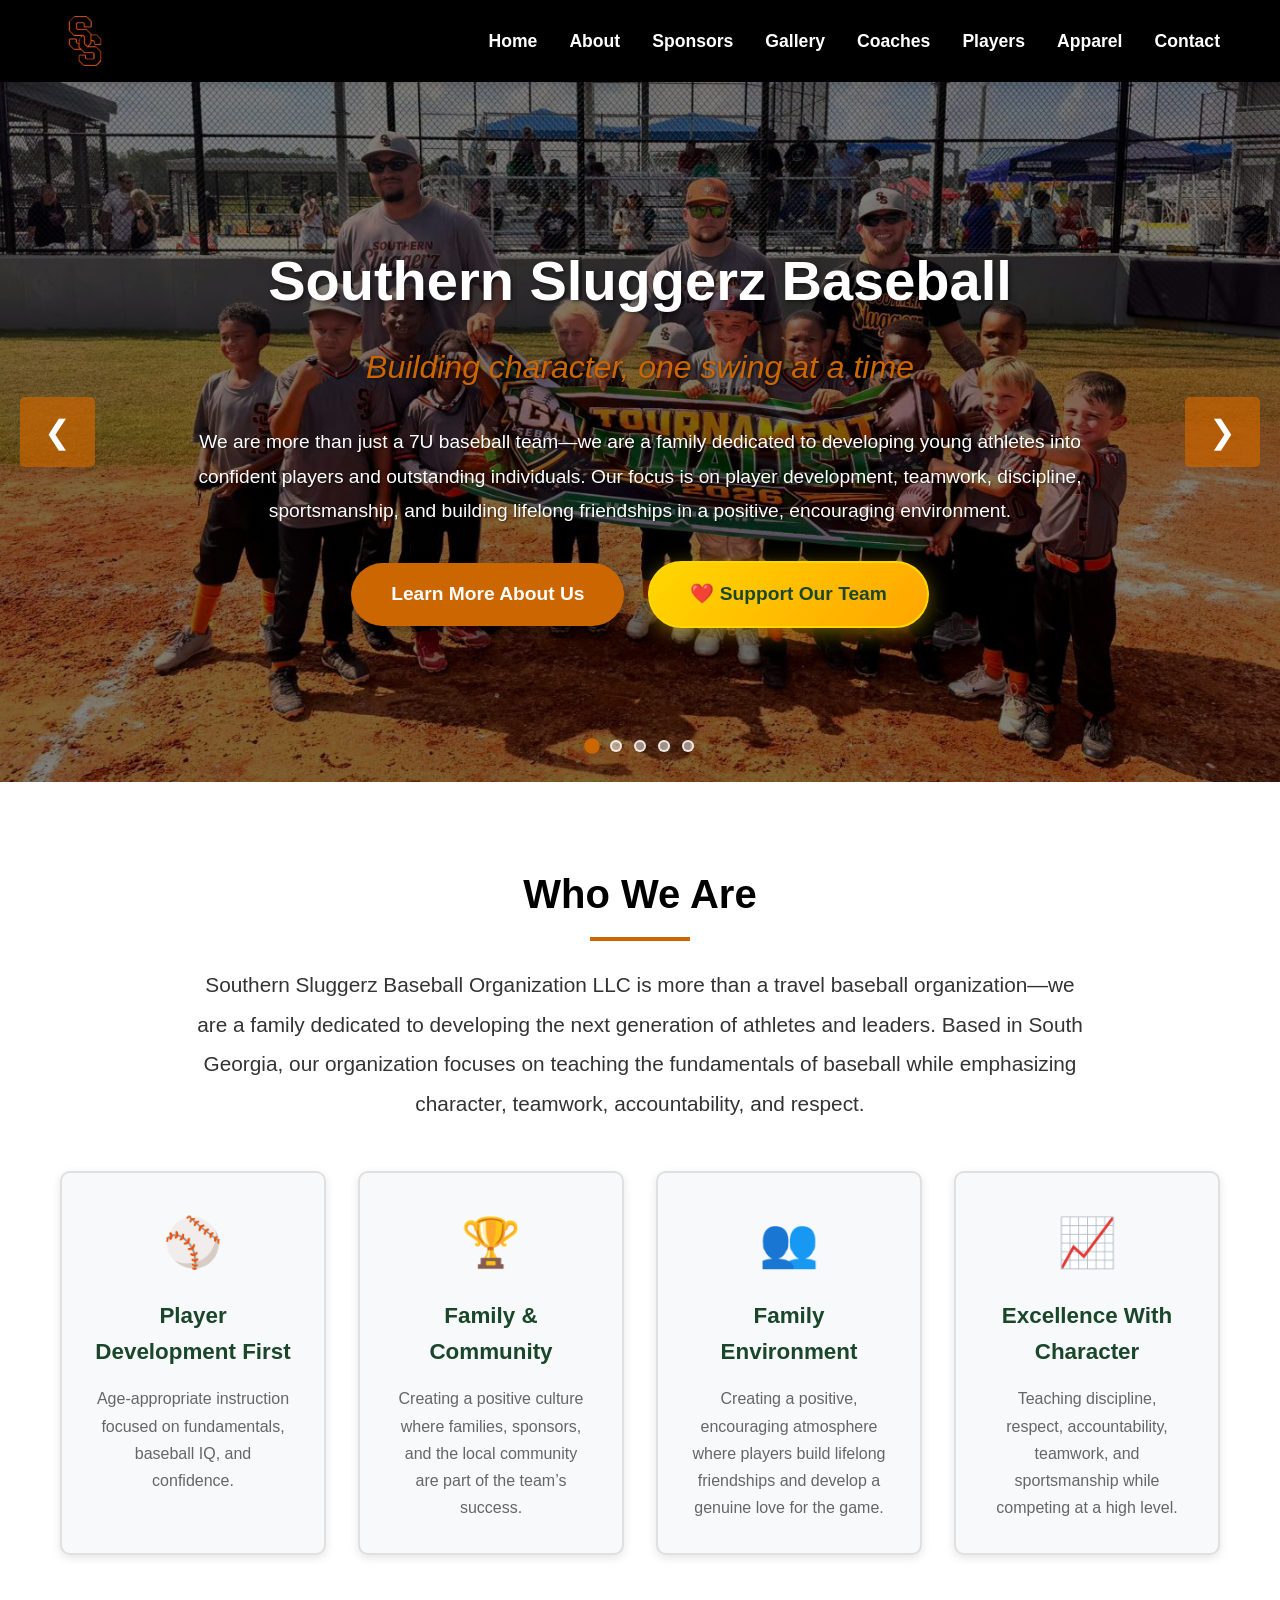
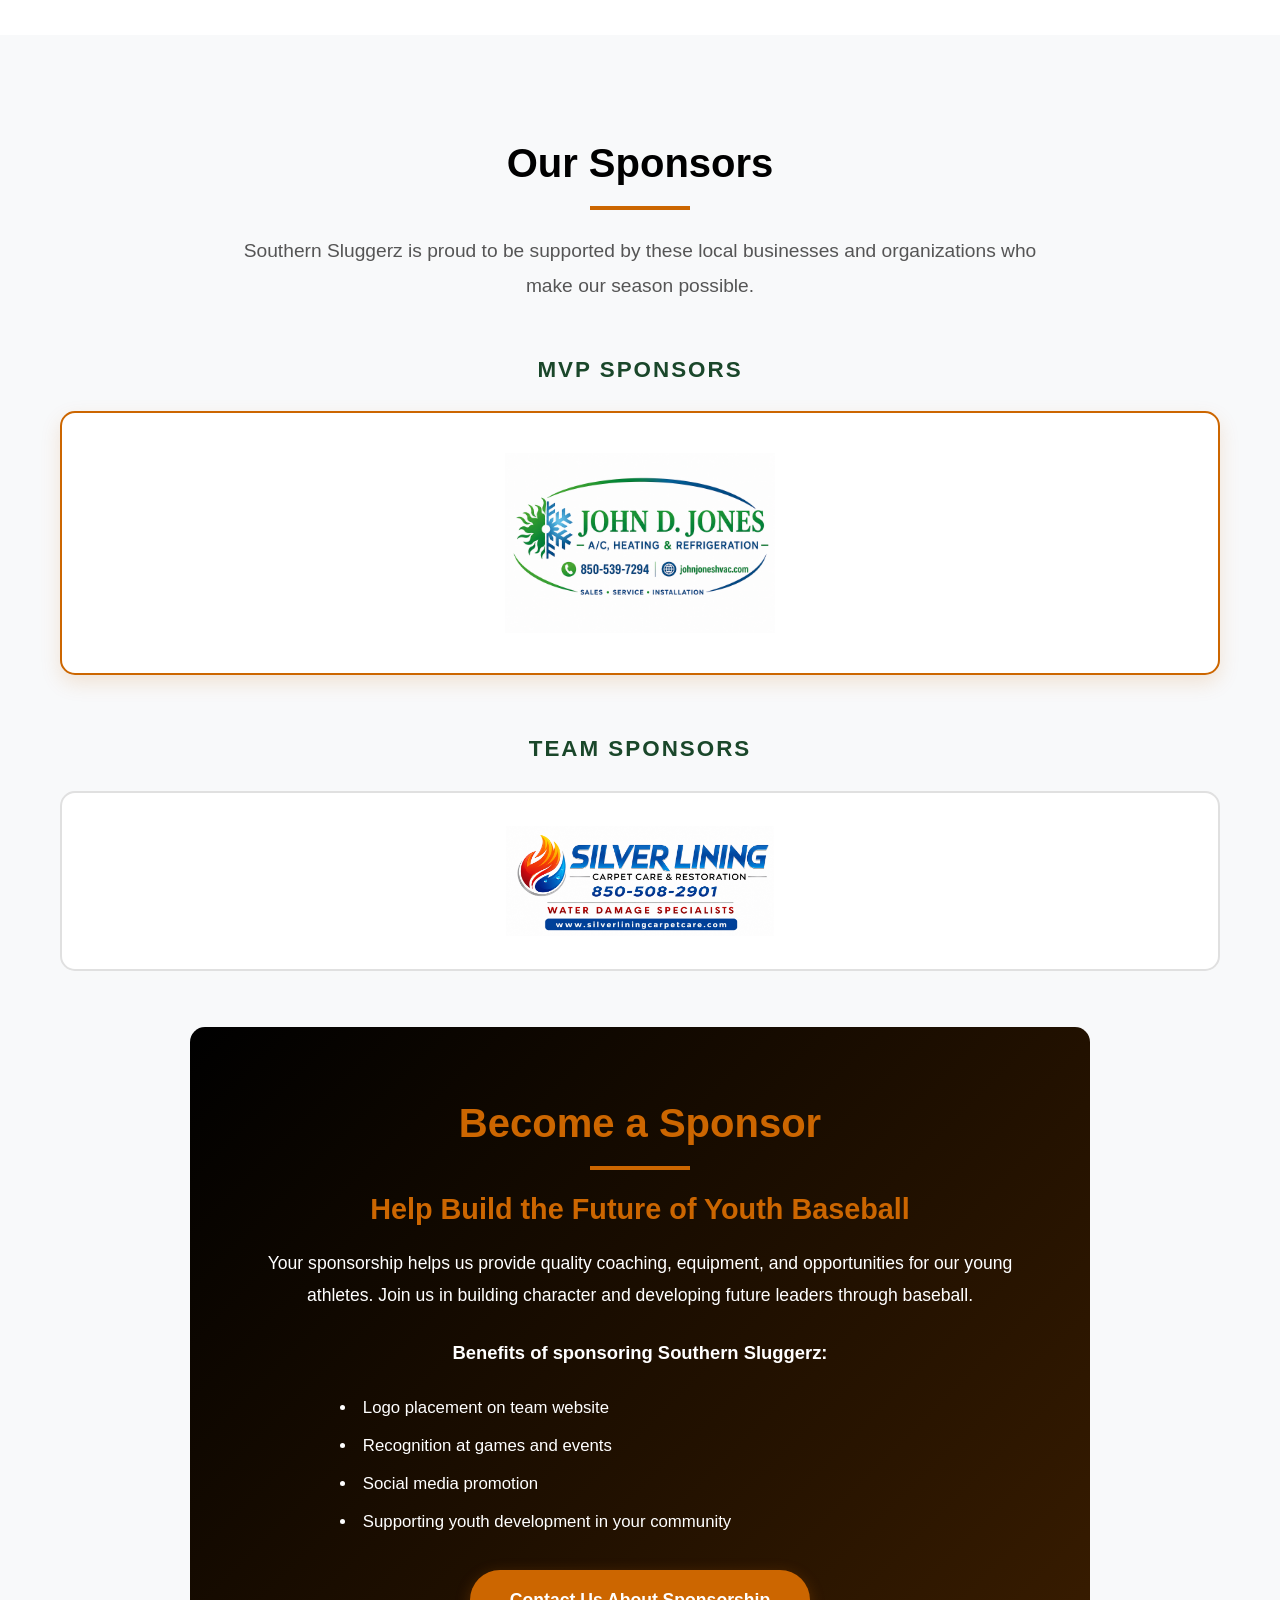
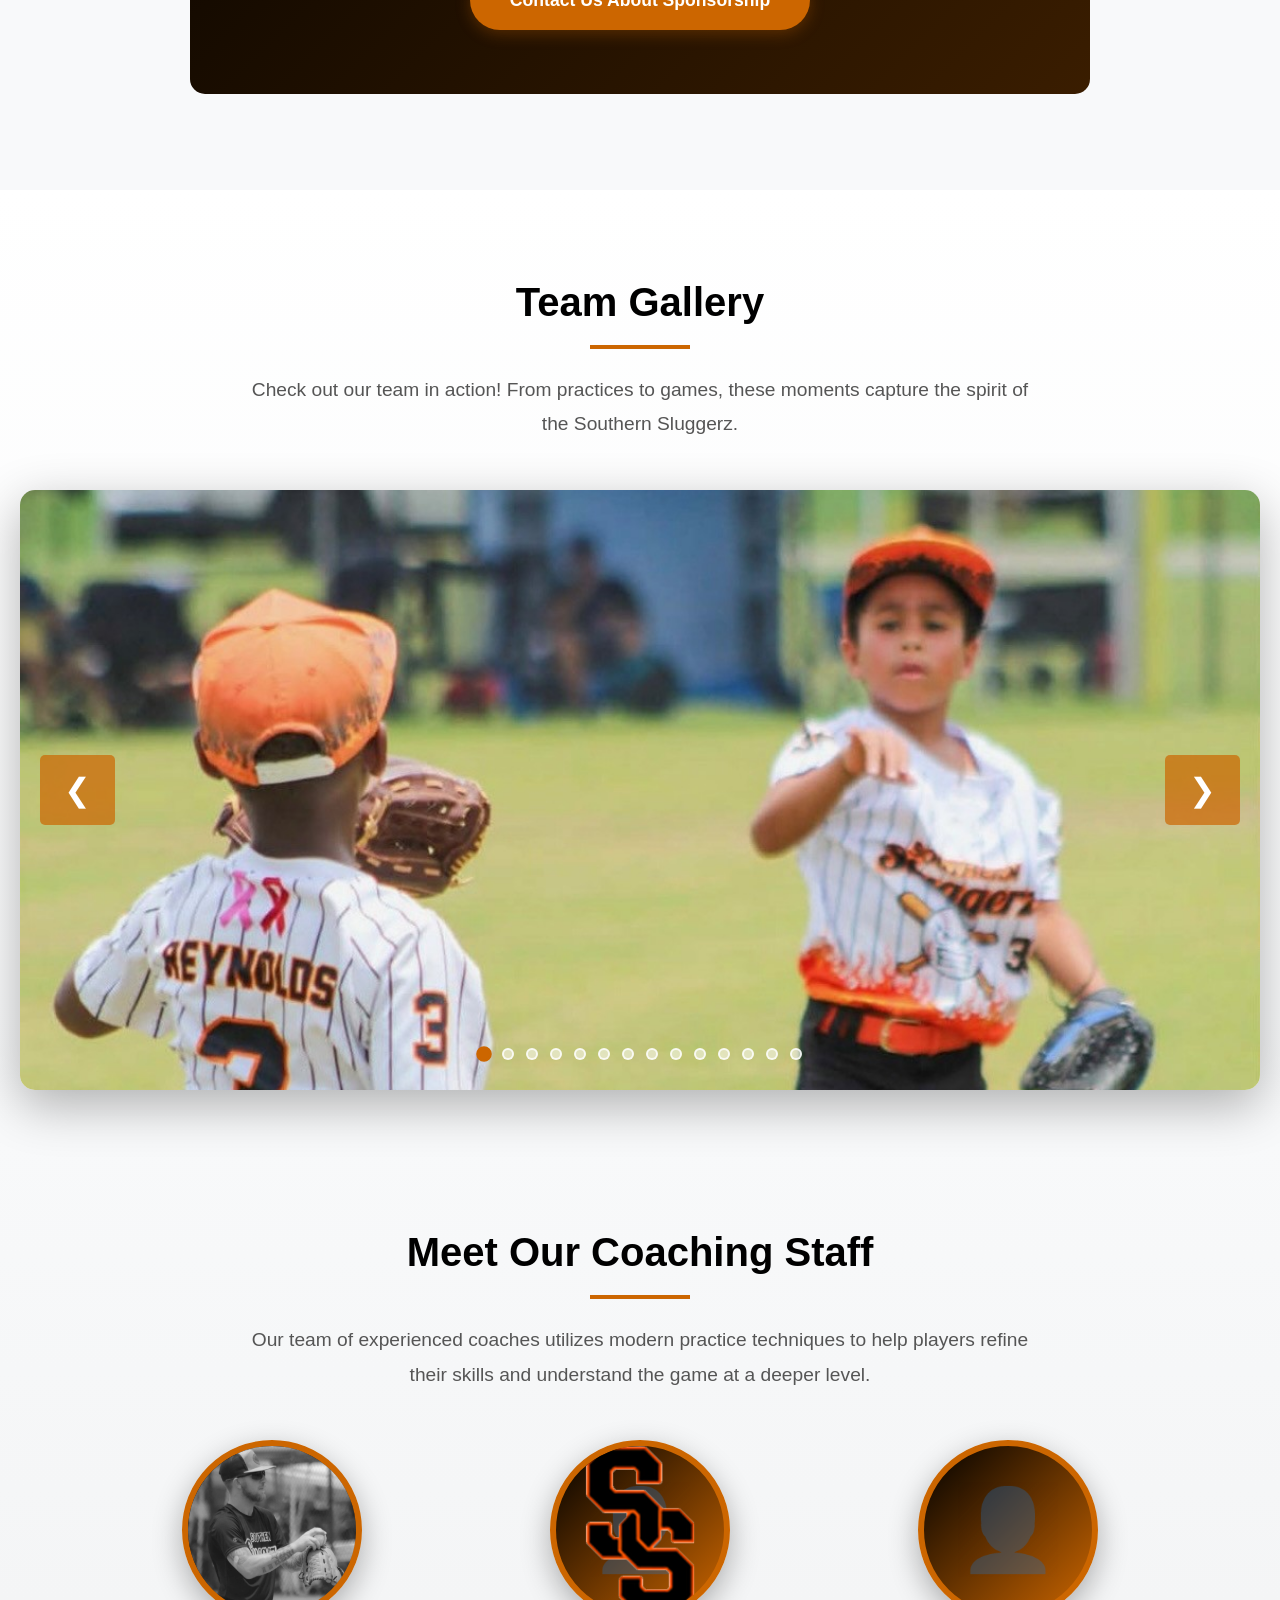
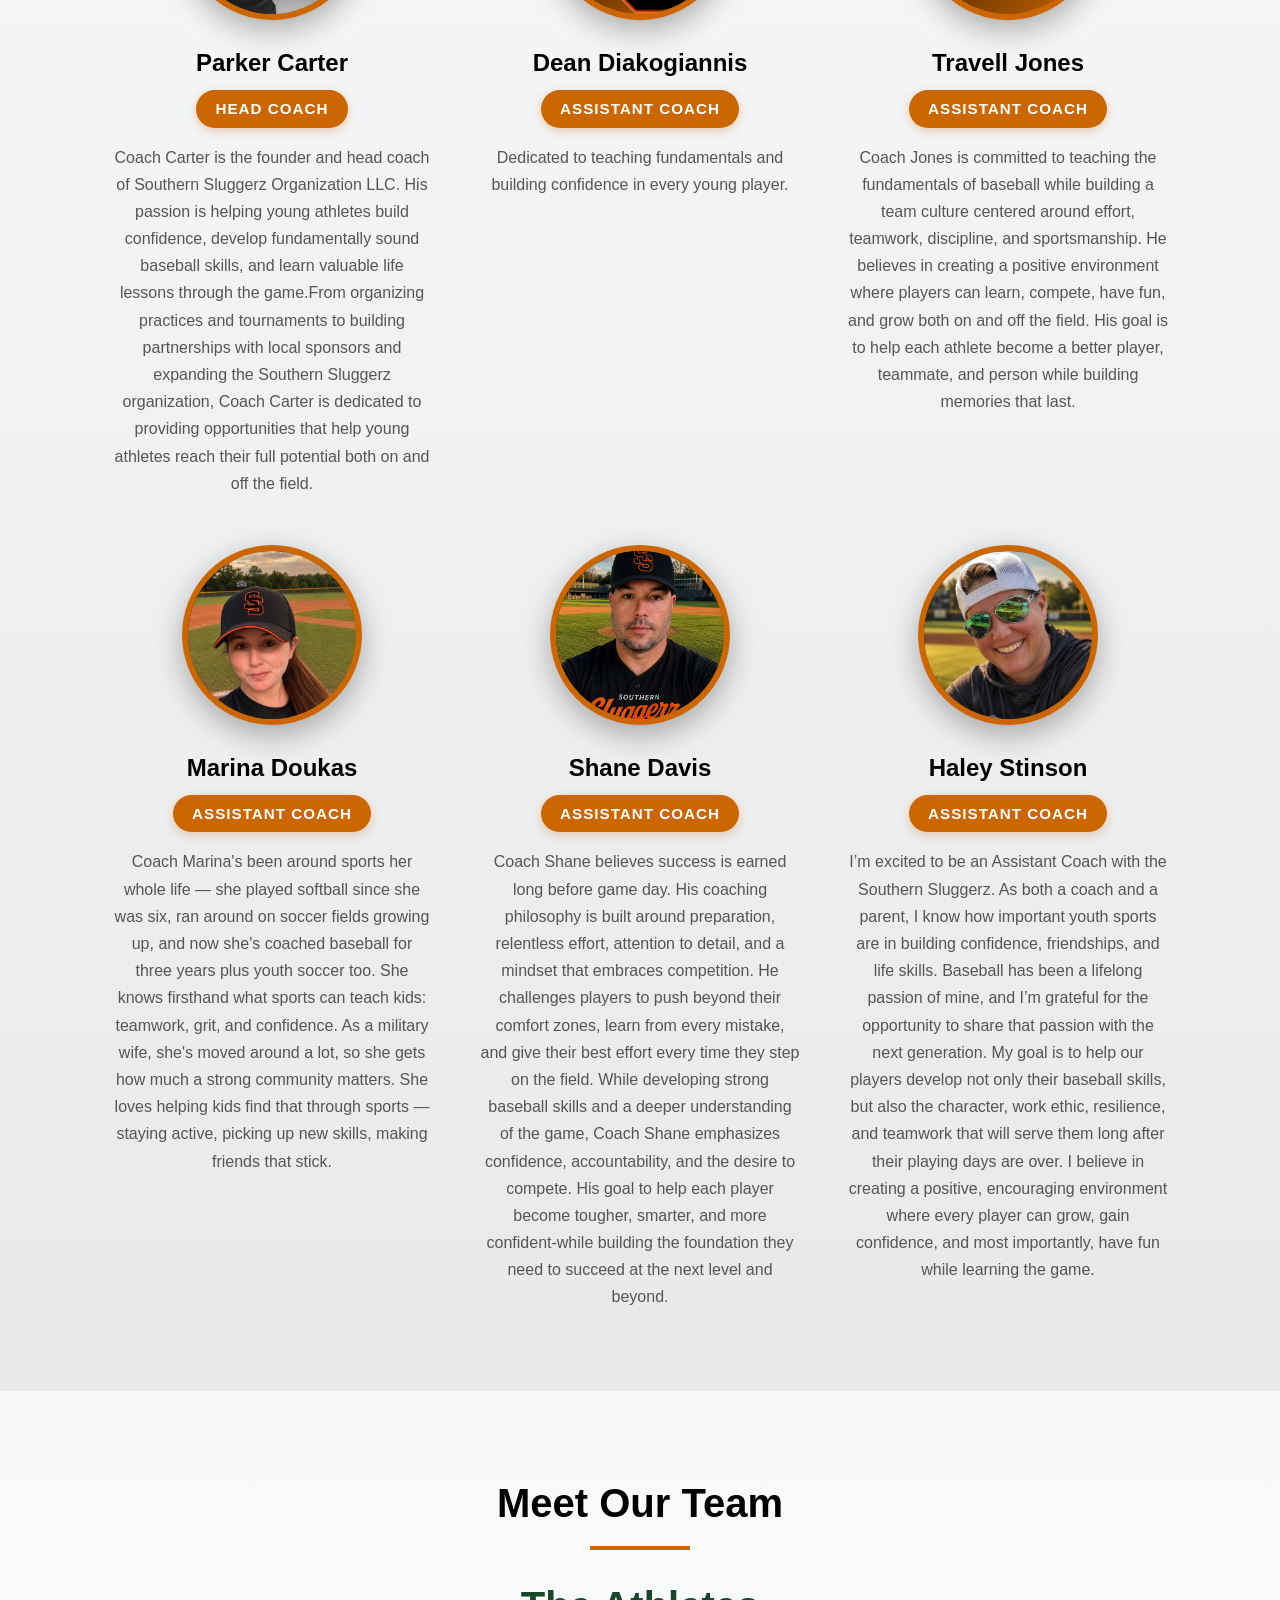
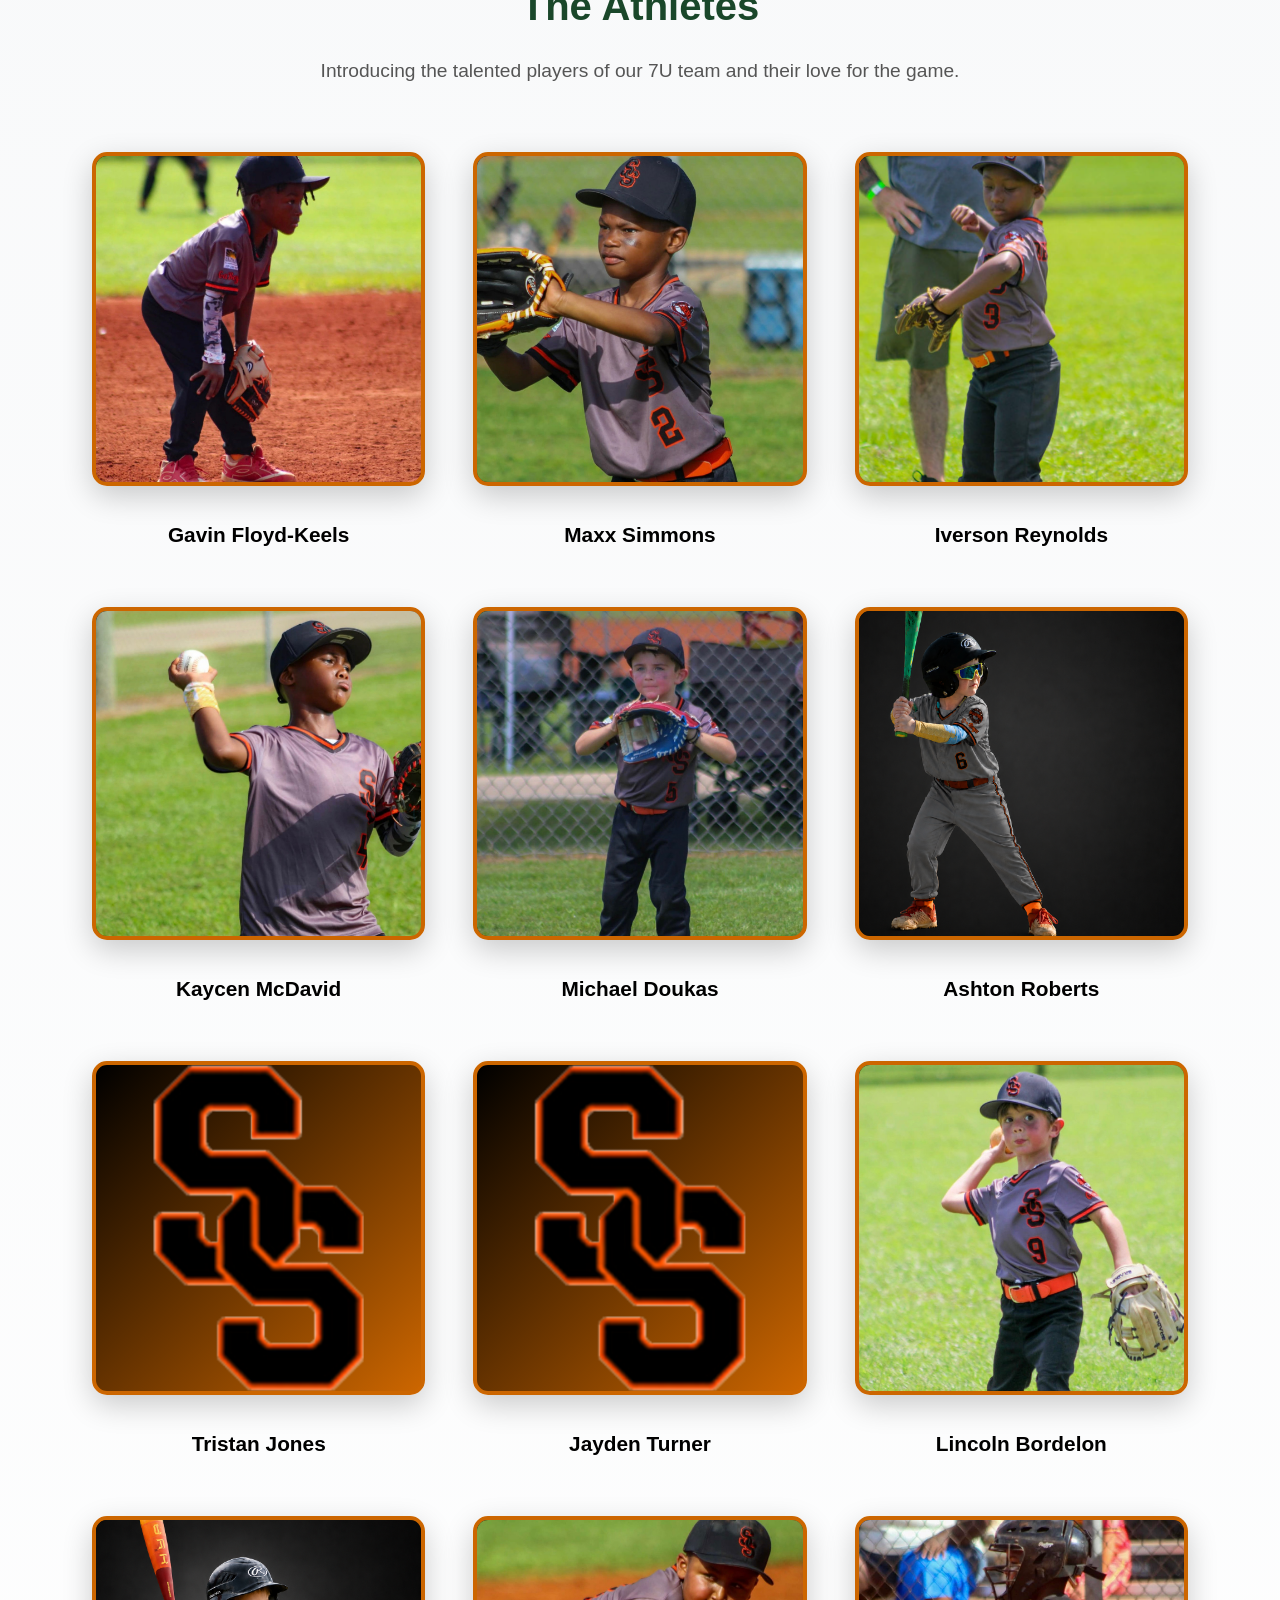
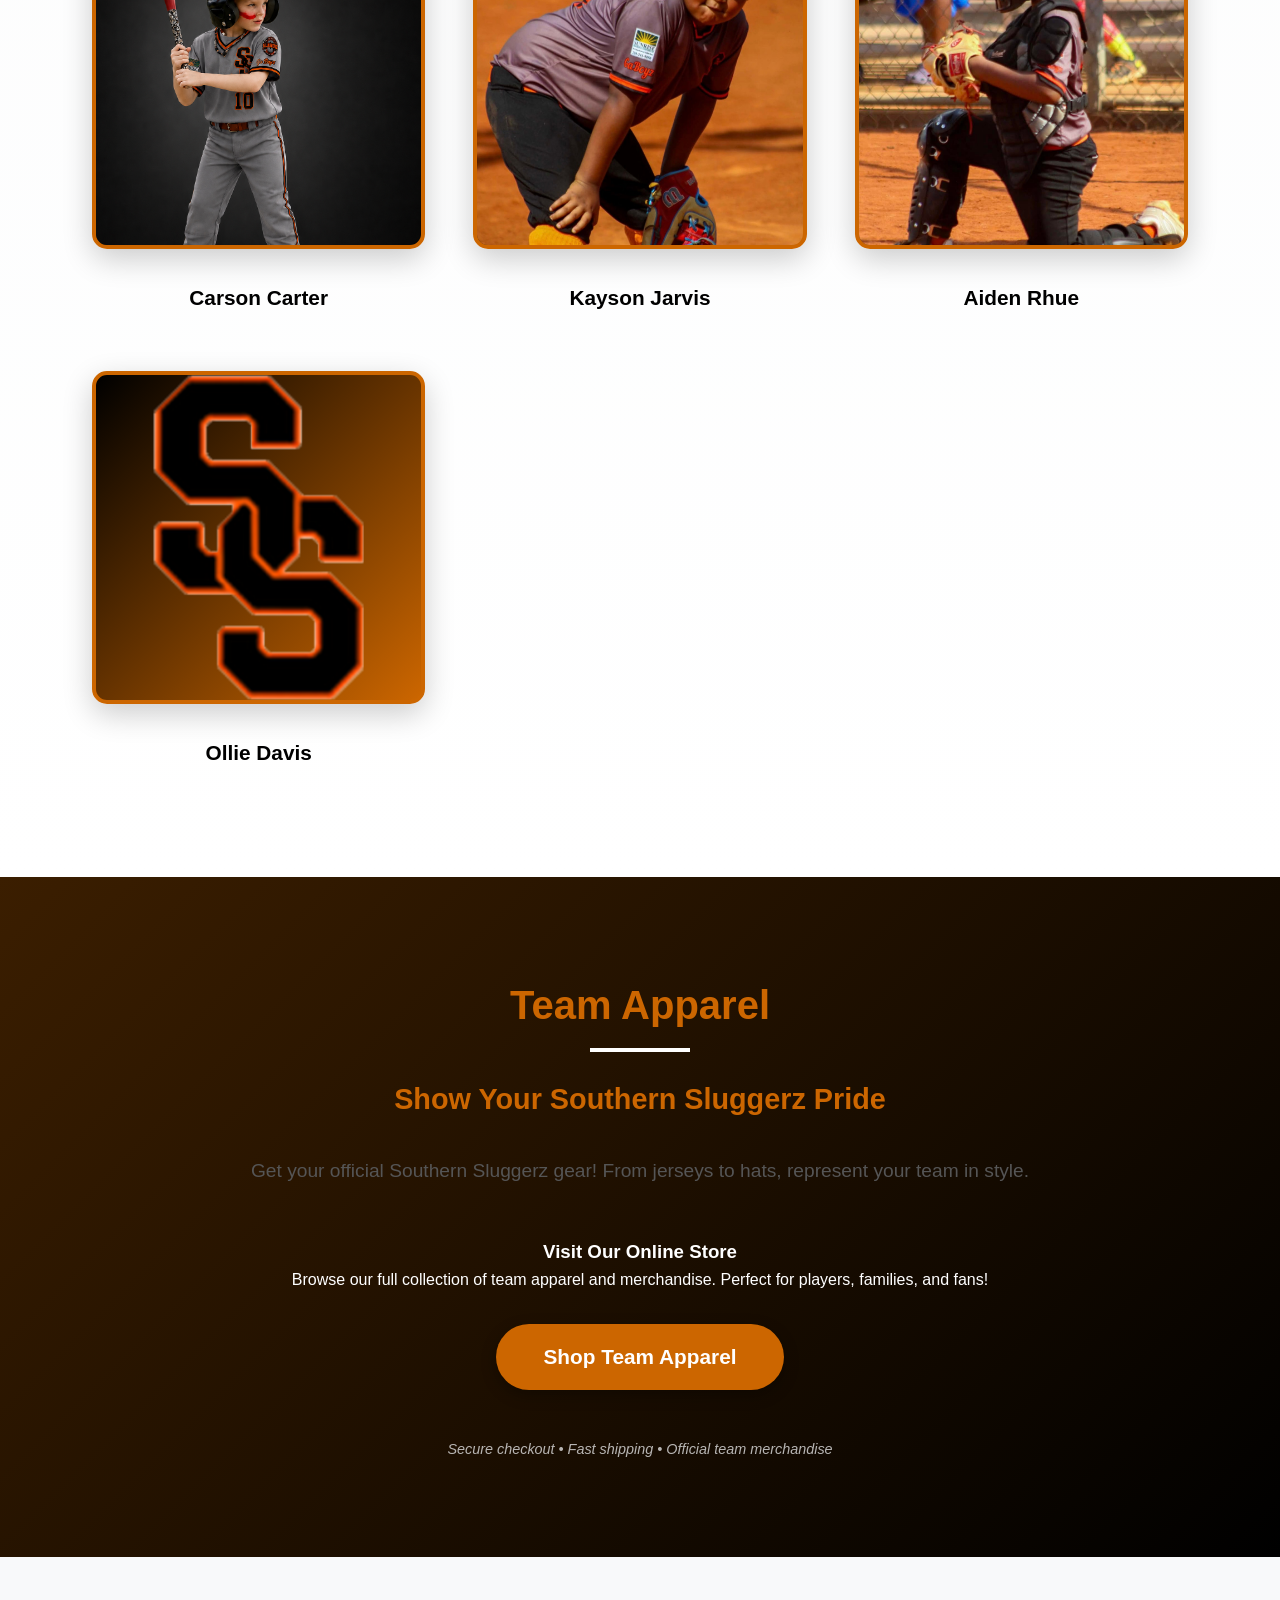
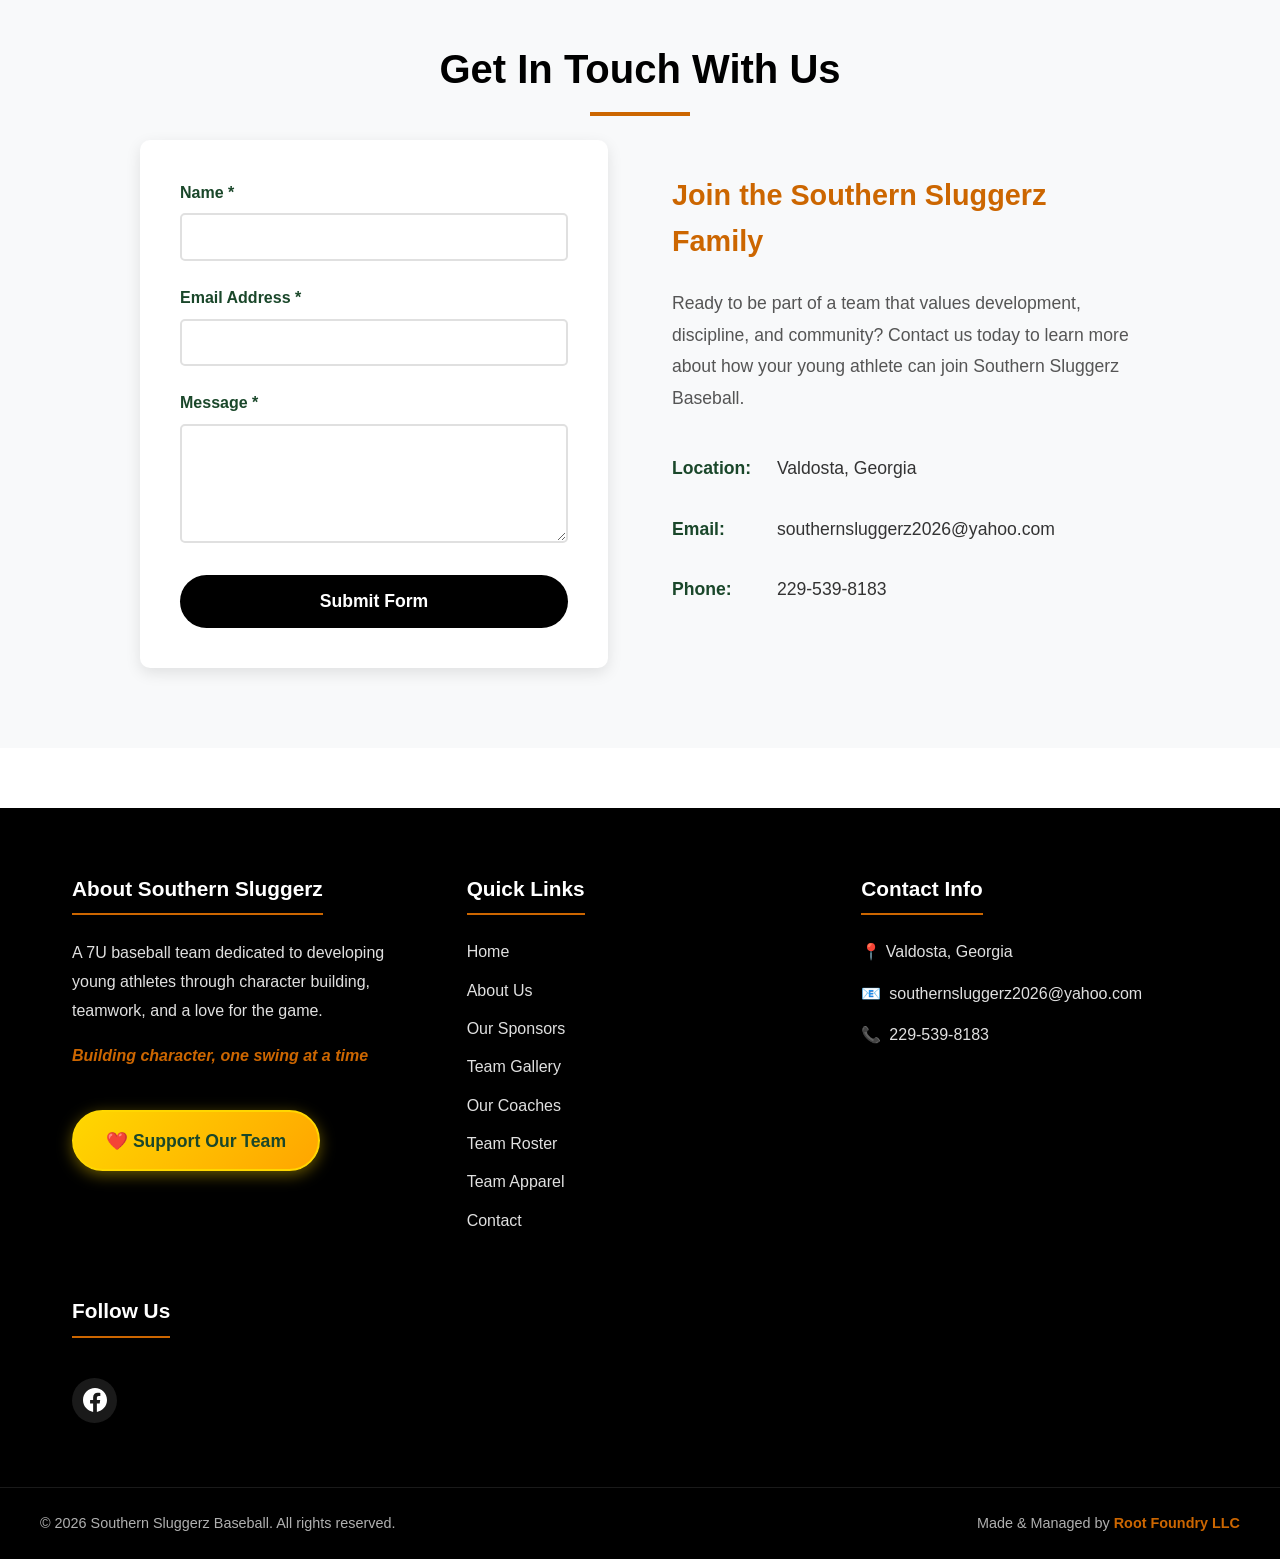
==== commit cfeceb8c: "main" ====
--- a/index.html
+++ b/index.html
@@ -62,11 +62,11 @@
             <ul class="nav-links">
                 <li><a href="#home">Home</a></li>
                 <li><a href="#about">About</a></li>
+                <li><a href="#sponsors">Sponsors</a></li>
+                <li><a href="#gallery">Gallery</a></li>
                 <li><a href="#coaches">Coaches</a></li>
                 <li><a href="#players">Players</a></li>
-                <li><a href="#gallery">Gallery</a></li>
                 <li><a href="#apparel">Apparel</a></li>
-                <li><a href="#sponsors">Sponsors</a></li>
                 <li><a href="#contact">Contact</a></li>
             </ul>
         </nav>
@@ -135,289 +135,16 @@
         </div>
     </section>
 
-    <!-- Gallery Section -->
-    <section id="gallery" class="gallery-section">
-        <div class="container">
-            <h2 class="section-title">Team Gallery</h2>
-            <p class="section-intro">Check out our team in action! From practices to games, these moments capture the spirit of the Southern Sluggerz.</p>
-        </div>
-        
-        <div class="gallery-carousel-wrapper">
-            <div class="gallery-carousel">
-                <!-- Slides are generated automatically from pictures/Gallery/manifest.json -->
-            </div>
-            <button class="gallery-nav prev" aria-label="Previous image">&#10094;</button>
-            <button class="gallery-nav next" aria-label="Next image">&#10095;</button>
-            <div class="gallery-indicators">
-                <!-- Indicators are generated automatically from pictures/Gallery/manifest.json -->
-            </div>
-        </div>
-    </section>
-
-    <!-- Coaches Section -->
-    <section id="coaches" class="coaches-section">
-        <div class="container">
-            <h2 class="section-title">Meet Our Coaching Staff</h2>
-            <p class="section-intro">Our team of experienced coaches utilizes modern practice techniques to help players refine their skills and understand the game at a deeper level.</p>
-            
-            <div class="coaches-lineup">
-                <div class="coach-position">
-                    <div class="coach-circle">
-                        <img src="pictures/IMG_4001.jpeg.jpg" alt="Head Coach" loading="lazy" onerror="this.style.display='none'">
-                    </div>
-                    <div class="coach-info">
-                        <h3>Parker Carter</h3>
-                        <p class="coach-title">HEAD COACH</p>
-                        <p class="coach-bio">Coach Carter is the founder and head coach of Southern Sluggerz Organization LLC. His passion is helping young athletes build confidence, develop fundamentally sound baseball skills, and learn valuable life lessons through the game.From organizing practices and tournaments to building partnerships with local sponsors and expanding the Southern Sluggerz organization, Coach Carter is dedicated to providing opportunities that help young athletes reach their full potential both on and off the field.</p>
-                    </div>
-                </div>
-
-                <div class="coach-position">
-                    <div class="coach-circle">
-                        <img src="pictures/image.png" alt="Assistant Coach" loading="lazy" onerror="this.style.display='none'">
-                    </div>
-                    <div class="coach-info">
-                        <h3>Dean Diakogiannis</h3>
-                        <p class="coach-title">ASSISTANT COACH</p>
-                        <p class="coach-bio">Dedicated to teaching fundamentals and building confidence in every young player.</p>
-                    </div>
-                </div>
-
-                <div class="coach-position">
-                    <div class="coach-circle">
-                        <img src="pictures/IMG_4142[1].PNG" alt="Assistant Coach" loading="lazy" onerror="this.style.display='none'">
-                    </div>
-                    <div class="coach-info">
-                        <h3>Travell Jones</h3>
-                        <p class="coach-title">ASSISTANT COACH</p>
-                        <p class="coach-bio">Coach Jones is committed to teaching the fundamentals of baseball while building a team culture centered around effort, teamwork, discipline, and sportsmanship. He believes in creating a positive environment where players can learn, compete, have fun, and grow both on and off the field. His goal is to help each athlete become a better player, teammate, and person while building memories that last.</p>
-                    </div>
-                </div>
-                 <div class="coach-position">
-                    <div class="coach-circle">
-                        <img src="pictures/marina.jpg" alt="Assistant Coach" loading="lazy" onerror="this.style.display='none'">
-                    </div>
-                <div class="coach-info">
-                        <h3>Marina Doukas</h3>
-                        <p class="coach-title">ASSISTANT COACH</p>
-                        <p class="coach-bio">Coach Marina's been around sports her whole life — she played softball since she was six, ran around on soccer fields growing up, and now she's coached baseball for three years plus youth soccer too. She knows firsthand what sports can teach kids: teamwork, grit, and confidence.
-As a military wife, she's moved around a lot, so she gets how much a strong community matters. She loves helping kids find that through sports — staying active, picking up new skills, making friends that stick.</p>
-                    </div>
-                </div>
-
-                <div class="coach-position">
-                    <div class="coach-circle">
-                        <img src="pictures/shane.PNG" alt="Assistant Coach" loading="lazy" onerror="this.style.display='none'">
-                    </div>
-                <div class="coach-info">
-                        <h3>Shane Davis</h3>
-                        <p class="coach-title">ASSISTANT COACH</p>
-                        <p class="coach-bio">Coach Shane believes success is earned long before game day. His coaching philosophy is built around preparation, relentless effort, attention to detail, and a mindset that embraces competition.
-He challenges players to push beyond their comfort zones, learn from every mistake, and give their best effort every time they step on the field. While developing strong baseball skills and a deeper understanding of the game, Coach Shane emphasizes confidence, accountability, and the desire to compete. His goal to help each player become tougher, smarter, and more confident-while building the foundation they need to succeed at the next level and beyond.</p>
-                    </div>
-                </div>
-
-                <div class="coach-position">
-                    <div class="coach-circle">
-                        <img src="pictures/haley.jpg" alt="Assistant Coach" loading="lazy" onerror="this.style.display='none'">
-                    </div>
-                <div class="coach-info">
-                        <h3>Haley Stinson</h3>
-                        <p class="coach-title">ASSISTANT COACH</p>
-                        <p class="coach-bio">I’m excited to be an Assistant Coach with the Southern Sluggerz. As both a coach and a parent, I know how important youth sports are in building confidence, friendships, and life skills. Baseball has been a lifelong passion of mine, and I’m grateful for the opportunity to share that passion with the next generation. My goal is to help our players develop not only their baseball skills, but also the character, work ethic, resilience, and teamwork that will serve them long after their playing days are over. I believe in creating a positive, encouraging environment where every player can grow, gain confidence, and most importantly, have fun while learning the game.</p>
-                    </div>
-                </div>
-
-
-
-            </div>
-        </div>
-    </section>
-
-    <!-- Players Section -->
-    <section id="players" class="players-section">
-        <div class="container">
-            <h2 class="section-title">Meet Our Team</h2>
-            <p class="section-subtitle">The Athletes</p>
-            <p class="section-intro">Introducing the talented players of our 7U team and their love for the game.</p>
-            
-            <div class="players-grid">
-                <!-- Player Card 1 -->
-                <div class="player-card" 
-                     data-player-name="Gavin Floyd-Keels"
-                     data-player-age="7"
-                     data-player-number="1"
-                     data-player-team="Atlanta Braves"
-                     data-player-photo="pictures/image.png">
-                    <div class="player-card-image">
-                        <img src="pictures/IMG_4235.jpeg[1].jpg" alt="Gavin Floyd-Keels" loading="lazy" onerror="this.style.display='none'">
-                    </div>
-                    <h3 class="player-card-name">Gavin Floyd-Keels</h3>
-                </div>
-
-                <!-- Player Card 2 -->
-                <div class="player-card" 
-                     data-player-name="Maxx Simmons"
-                     data-player-age="7"
-                     data-player-number="2"
-                     data-player-team="Los Angeles Dodgers"
-                     data-player-photo="pictures/image.png">
-                    <div class="player-card-image">
-                        <img src="pictures/IMG_4222.jpeg[1].jpg" alt="Maxx Simmons" loading="lazy" onerror="this.style.display='none'">
-                    </div>
-                    <h3 class="player-card-name">Maxx Simmons</h3>
-                </div>
-
-                <!-- Player Card 3 -->
-                <div class="player-card" 
-                     data-player-name="Iverson Reynolds"
-                     data-player-age="7"
-                     data-player-number="3"
-                     data-player-team="New York Yankees"
-                     data-player-photo="pictures/image.png">
-                    <div class="player-card-image">
-                        <img src="pictures/Screenshot 2026-07-13 205050.png" alt="Iverson Reynolds" loading="lazy" onerror="this.style.display='none'">
-                    </div>
-                    <h3 class="player-card-name">Iverson Reynolds</h3>
-                </div>
-
-                <!-- Player Card 4 -->
-                <div class="player-card" 
-                     data-player-name="Kaycen McDavid"
-                     data-player-age="7"
-                     data-player-number="4"
-                     data-player-team="Boston Red Sox"
-                     data-player-photo="pictures/image.png">
-                    <div class="player-card-image">
-                        <img src="pictures/IMG_4227.jpeg[1].jpg" alt="Kaycen McDavid" loading="lazy" onerror="this.style.display='none'">
-                    </div>
-                    <h3 class="player-card-name">Kaycen McDavid</h3>
-                </div>
-
-                <!-- Player Card 5 -->
-                <div class="player-card" 
-                     data-player-name="Michael Doukas"
-                     data-player-age="7"
-                     data-player-number="5"
-                     data-player-team="Houston Astros"
-                     data-player-photo="pictures/image.png">
-                    <div class="player-card-image">
-                        <img src="pictures/IMG_4221.jpeg[1].jpg" alt="Michael Doukas" loading="lazy" onerror="this.style.display='none'">
-                    </div>
-                    <h3 class="player-card-name">Michael Doukas</h3>
-                </div>
-
-                <!-- Player Card 6 -->
-                <div class="player-card" 
-                     data-player-name="Ashton Roberts"
-                     data-player-age="7"
-                     data-player-number="6"
-                     data-player-team="San Francisco Giants"
-                     data-player-photo="pictures/AF524F76-B22D-4434-A871-3595C0E5028B[1].PNG">
-                    <div class="player-card-image">
-                        <img src="pictures/AF524F76-B22D-4434-A871-3595C0E5028B[1].PNG" alt="Ashton Roberts" loading="lazy" onerror="this.style.display='none'">
-                    </div>
-                    <h3 class="player-card-name">Ashton Roberts</h3>
-                </div>
-
-                <!-- Player Card 7 -->
-                <div class="player-card" 
-                     data-player-name="Tristan Jones"
-                     data-player-age="7"
-                     data-player-number="7"
-                     data-player-team="Tampa Bay Rays"
-                     data-player-photo="pictures/image.png">
-                    <div class="player-card-image">
-                        <img src="pictures/image.png" alt="Tristan Jones" loading="lazy" onerror="this.style.display='none'">
-                    </div>
-                    <h3 class="player-card-name">Tristan Jones</h3>
-                </div>
-
-                <!-- Player Card 8 -->
-                <div class="player-card" 
-                     data-player-name="Jayden Turner"
-                     data-player-age="7"
-                     data-player-number="8"
-                     data-player-team="St. Louis Cardinals"
-                     data-player-photo="pictures/image.png">
-                    <div class="player-card-image">
-                        <img src="pictures/image.png" alt="Jayden Turner" loading="lazy" onerror="this.style.display='none'">
-                    </div>
-                    <h3 class="player-card-name">Jayden Turner</h3>
-                </div>
-
-                <!-- Player Card 9 -->
-                <div class="player-card" 
-                     data-player-name="Lincoln Bordelon"
-                     data-player-age="7"
-                     data-player-number="9"
-                     data-player-team="Chicago Cubs"
-                     data-player-photo="pictures/image.png">
-                    <div class="player-card-image">
-                        <img src="pictures/IMG_4236.jpeg[1].jpg" alt="Lincoln Bordelon" loading="lazy" onerror="this.style.display='none'">
-                    </div>
-                    <h3 class="player-card-name">Lincoln Bordelon</h3>
-                </div>
-
-                <!-- Player Card 10 -->
-                <div class="player-card" 
-                     data-player-name="Carson Carter"
-                     data-player-age="7"
-                     data-player-number="10"
-                     data-player-team="Atlanta Braves"
-                     data-player-photo="pictures/83E91320-D484-483B-BA1A-CCFE03C6D60F[1].PNG">
-                    <div class="player-card-image">
-                        <img src="pictures/83E91320-D484-483B-BA1A-CCFE03C6D60F[1].PNG" alt="Carson Carter" loading="lazy" onerror="this.style.display='none'">
-                    </div>
-                    <h3 class="player-card-name">Carson Carter</h3>
-                </div>
-
-                <!-- Player Card 11 -->
-                <div class="player-card" 
-                     data-player-name="Kayson Jarvis"
-                     data-player-age="7"
-                     data-player-number="12"
-                     data-player-team="Los Angeles Dodgers"
-                     data-player-photo="pictures/image.png">
-                    <div class="player-card-image">
-                        <img src="pictures/IMG_4224.jpeg[1].jpg" alt="Kayson Jarvis" loading="lazy" onerror="this.style.display='none'">
-                    </div>
-                    <h3 class="player-card-name">Kayson Jarvis</h3>
-                </div>
-
-                <!-- Player Card 12 -->
-                <div class="player-card" 
-                     data-player-name="Aiden Rhue"
-                     data-player-age="7"
-                     data-player-number="15"
-                     data-player-team="Los Angeles Dodgers"
-                     data-player-photo="pictures/image.png">
-                    <div class="player-card-image">
-                        <img src="pictures/743163826_122121227937355226_6701186248606635190_n.jpg" alt="Aiden Rhue" loading="lazy" onerror="this.style.display='none'">
-                    </div>
-                    <h3 class="player-card-name">Aiden Rhue</h3>
-                </div>
-
-                 <!-- Player Card 13 -->
-                <div class="player-card" 
-                     data-player-name="Ollie Davis"
-                     data-player-age="7"
-                     data-player-number="30"
-                     data-player-team="Los Angeles Dodgers"
-                     data-player-photo="pictures/image.png">
-                    <div class="player-card-image">
-                        <img src="pictures/image.png" alt="Ollie Davis" loading="lazy" onerror="this.style.display='none'">
-                    </div>
-                    <h3 class="player-card-name">Ollie Davis</h3>
-                </div>
-                
-            </div>
-        </div>
-    </section>
-
     <!-- Sponsors Section -->
     <section id="sponsors" class="sponsors-section">
         <div class="container">
+            <h2 class="section-title">Our Sponsors</h2>
+            <p class="section-intro">Southern Sluggerz is proud to be supported by these local businesses and organizations who make our season possible.</p>
+
+            <div class="sponsor-tiers">
+                <!-- Sponsor tiers are generated automatically from pictures/Sponsors/manifest.json -->
+            </div>
+
             <div class="sponsor-cta">
                 <h2 class="section-title" style="color: #cc6600; margin-bottom: 1rem;">Become a Sponsor</h2>
                 <h3>Help Build the Future of Youth Baseball</h3>
@@ -433,6 +160,287 @@
             </div>
         </div>
     </section>
+
+    <!-- Gallery Section -->
+    <section id="gallery" class="gallery-section">
+        <div class="container">
+            <h2 class="section-title">Team Gallery</h2>
+            <p class="section-intro">Check out our team in action! From practices to games, these moments capture the spirit of the Southern Sluggerz.</p>
+        </div>
+        
+        <div class="gallery-carousel-wrapper">
+            <div class="gallery-carousel">
+                <!-- Slides are generated automatically from pictures/Gallery/manifest.json -->
+            </div>
+            <button class="gallery-nav prev" aria-label="Previous image">&#10094;</button>
+            <button class="gallery-nav next" aria-label="Next image">&#10095;</button>
+            <div class="gallery-indicators">
+                <!-- Indicators are generated automatically from pictures/Gallery/manifest.json -->
+            </div>
+        </div>
+    </section>
+
+    <!-- Coaches Section -->
+    <section id="coaches" class="coaches-section">
+        <div class="container">
+            <h2 class="section-title">Meet Our Coaching Staff</h2>
+            <p class="section-intro">Our team of experienced coaches utilizes modern practice techniques to help players refine their skills and understand the game at a deeper level.</p>
+            
+            <div class="coaches-lineup">
+                <div class="coach-position">
+                    <div class="coach-circle">
+                        <img src="pictures/IMG_4001.jpeg.jpg" alt="Head Coach" loading="lazy" onerror="this.style.display='none'">
+                    </div>
+                    <div class="coach-info">
+                        <h3>Parker Carter</h3>
+                        <p class="coach-title">HEAD COACH</p>
+                        <p class="coach-bio">Coach Carter is the founder and head coach of Southern Sluggerz Organization LLC. His passion is helping young athletes build confidence, develop fundamentally sound baseball skills, and learn valuable life lessons through the game.From organizing practices and tournaments to building partnerships with local sponsors and expanding the Southern Sluggerz organization, Coach Carter is dedicated to providing opportunities that help young athletes reach their full potential both on and off the field.</p>
+                    </div>
+                </div>
+
+                <div class="coach-position">
+                    <div class="coach-circle">
+                        <img src="pictures/image.png" alt="Assistant Coach" loading="lazy" onerror="this.style.display='none'">
+                    </div>
+                    <div class="coach-info">
+                        <h3>Dean Diakogiannis</h3>
+                        <p class="coach-title">ASSISTANT COACH</p>
+                        <p class="coach-bio">Dedicated to teaching fundamentals and building confidence in every young player.</p>
+                    </div>
+                </div>
+
+                <div class="coach-position">
+                    <div class="coach-circle">
+                        <img src="pictures/IMG_4142[1].PNG" alt="Assistant Coach" loading="lazy" onerror="this.style.display='none'">
+                    </div>
+                    <div class="coach-info">
+                        <h3>Travell Jones</h3>
+                        <p class="coach-title">ASSISTANT COACH</p>
+                        <p class="coach-bio">Coach Jones is committed to teaching the fundamentals of baseball while building a team culture centered around effort, teamwork, discipline, and sportsmanship. He believes in creating a positive environment where players can learn, compete, have fun, and grow both on and off the field. His goal is to help each athlete become a better player, teammate, and person while building memories that last.</p>
+                    </div>
+                </div>
+                 <div class="coach-position">
+                    <div class="coach-circle">
+                        <img src="pictures/marina.jpg" alt="Assistant Coach" loading="lazy" onerror="this.style.display='none'">
+                    </div>
+                <div class="coach-info">
+                        <h3>Marina Doukas</h3>
+                        <p class="coach-title">ASSISTANT COACH</p>
+                        <p class="coach-bio">Coach Marina's been around sports her whole life — she played softball since she was six, ran around on soccer fields growing up, and now she's coached baseball for three years plus youth soccer too. She knows firsthand what sports can teach kids: teamwork, grit, and confidence.
+As a military wife, she's moved around a lot, so she gets how much a strong community matters. She loves helping kids find that through sports — staying active, picking up new skills, making friends that stick.</p>
+                    </div>
+                </div>
+
+                <div class="coach-position">
+                    <div class="coach-circle">
+                        <img src="pictures/shane.PNG" alt="Assistant Coach" loading="lazy" onerror="this.style.display='none'">
+                    </div>
+                <div class="coach-info">
+                        <h3>Shane Davis</h3>
+                        <p class="coach-title">ASSISTANT COACH</p>
+                        <p class="coach-bio">Coach Shane believes success is earned long before game day. His coaching philosophy is built around preparation, relentless effort, attention to detail, and a mindset that embraces competition.
+He challenges players to push beyond their comfort zones, learn from every mistake, and give their best effort every time they step on the field. While developing strong baseball skills and a deeper understanding of the game, Coach Shane emphasizes confidence, accountability, and the desire to compete. His goal to help each player become tougher, smarter, and more confident-while building the foundation they need to succeed at the next level and beyond.</p>
+                    </div>
+                </div>
+
+                <div class="coach-position">
+                    <div class="coach-circle">
+                        <img src="pictures/haley.jpg" alt="Assistant Coach" loading="lazy" onerror="this.style.display='none'">
+                    </div>
+                <div class="coach-info">
+                        <h3>Haley Stinson</h3>
+                        <p class="coach-title">ASSISTANT COACH</p>
+                        <p class="coach-bio">I’m excited to be an Assistant Coach with the Southern Sluggerz. As both a coach and a parent, I know how important youth sports are in building confidence, friendships, and life skills. Baseball has been a lifelong passion of mine, and I’m grateful for the opportunity to share that passion with the next generation. My goal is to help our players develop not only their baseball skills, but also the character, work ethic, resilience, and teamwork that will serve them long after their playing days are over. I believe in creating a positive, encouraging environment where every player can grow, gain confidence, and most importantly, have fun while learning the game.</p>
+                    </div>
+                </div>
+
+
+
+            </div>
+        </div>
+    </section>
+
+    <!-- Players Section -->
+    <section id="players" class="players-section">
+        <div class="container">
+            <h2 class="section-title">Meet Our Team</h2>
+            <p class="section-subtitle">The Athletes</p>
+            <p class="section-intro">Introducing the talented players of our 7U team and their love for the game.</p>
+            
+            <div class="players-grid">
+                <!-- Player Card 1 -->
+                <div class="player-card" 
+                     data-player-name="Gavin Floyd-Keels"
+                     data-player-age="7"
+                     data-player-number="1"
+                     data-player-team="Atlanta Braves"
+                     data-player-photo="pictures/image.png">
+                    <div class="player-card-image">
+                        <img src="pictures/IMG_4235.jpeg[1].jpg" alt="Gavin Floyd-Keels" loading="lazy" onerror="this.style.display='none'">
+                    </div>
+                    <h3 class="player-card-name">Gavin Floyd-Keels</h3>
+                </div>
+
+                <!-- Player Card 2 -->
+                <div class="player-card" 
+                     data-player-name="Maxx Simmons"
+                     data-player-age="7"
+                     data-player-number="2"
+                     data-player-team="Los Angeles Dodgers"
+                     data-player-photo="pictures/image.png">
+                    <div class="player-card-image">
+                        <img src="pictures/IMG_4222.jpeg[1].jpg" alt="Maxx Simmons" loading="lazy" onerror="this.style.display='none'">
+                    </div>
+                    <h3 class="player-card-name">Maxx Simmons</h3>
+                </div>
+
+                <!-- Player Card 3 -->
+                <div class="player-card" 
+                     data-player-name="Iverson Reynolds"
+                     data-player-age="7"
+                     data-player-number="3"
+                     data-player-team="New York Yankees"
+                     data-player-photo="pictures/image.png">
+                    <div class="player-card-image">
+                        <img src="pictures/Screenshot 2026-07-13 205050.png" alt="Iverson Reynolds" loading="lazy" onerror="this.style.display='none'">
+                    </div>
+                    <h3 class="player-card-name">Iverson Reynolds</h3>
+                </div>
+
+                <!-- Player Card 4 -->
+                <div class="player-card" 
+                     data-player-name="Kaycen McDavid"
+                     data-player-age="7"
+                     data-player-number="4"
+                     data-player-team="Boston Red Sox"
+                     data-player-photo="pictures/image.png">
+                    <div class="player-card-image">
+                        <img src="pictures/IMG_4227.jpeg[1].jpg" alt="Kaycen McDavid" loading="lazy" onerror="this.style.display='none'">
+                    </div>
+                    <h3 class="player-card-name">Kaycen McDavid</h3>
+                </div>
+
+                <!-- Player Card 5 -->
+                <div class="player-card" 
+                     data-player-name="Michael Doukas"
+                     data-player-age="7"
+                     data-player-number="5"
+                     data-player-team="Houston Astros"
+                     data-player-photo="pictures/image.png">
+                    <div class="player-card-image">
+                        <img src="pictures/IMG_4221.jpeg[1].jpg" alt="Michael Doukas" loading="lazy" onerror="this.style.display='none'">
+                    </div>
+                    <h3 class="player-card-name">Michael Doukas</h3>
+                </div>
+
+                <!-- Player Card 6 -->
+                <div class="player-card" 
+                     data-player-name="Ashton Roberts"
+                     data-player-age="7"
+                     data-player-number="6"
+                     data-player-team="San Francisco Giants"
+                     data-player-photo="pictures/AF524F76-B22D-4434-A871-3595C0E5028B[1].PNG">
+                    <div class="player-card-image">
+                        <img src="pictures/AF524F76-B22D-4434-A871-3595C0E5028B[1].PNG" alt="Ashton Roberts" loading="lazy" onerror="this.style.display='none'">
+                    </div>
+                    <h3 class="player-card-name">Ashton Roberts</h3>
+                </div>
+
+                <!-- Player Card 7 -->
+                <div class="player-card" 
+                     data-player-name="Tristan Jones"
+                     data-player-age="7"
+                     data-player-number="7"
+                     data-player-team="Tampa Bay Rays"
+                     data-player-photo="pictures/image.png">
+                    <div class="player-card-image">
+                        <img src="pictures/image.png" alt="Tristan Jones" loading="lazy" onerror="this.style.display='none'">
+                    </div>
+                    <h3 class="player-card-name">Tristan Jones</h3>
+                </div>
+
+                <!-- Player Card 8 -->
+                <div class="player-card" 
+                     data-player-name="Jayden Turner"
+                     data-player-age="7"
+                     data-player-number="8"
+                     data-player-team="St. Louis Cardinals"
+                     data-player-photo="pictures/image.png">
+                    <div class="player-card-image">
+                        <img src="pictures/image.png" alt="Jayden Turner" loading="lazy" onerror="this.style.display='none'">
+                    </div>
+                    <h3 class="player-card-name">Jayden Turner</h3>
+                </div>
+
+                <!-- Player Card 9 -->
+                <div class="player-card" 
+                     data-player-name="Lincoln Bordelon"
+                     data-player-age="7"
+                     data-player-number="9"
+                     data-player-team="Chicago Cubs"
+                     data-player-photo="pictures/image.png">
+                    <div class="player-card-image">
+                        <img src="pictures/IMG_4236.jpeg[1].jpg" alt="Lincoln Bordelon" loading="lazy" onerror="this.style.display='none'">
+                    </div>
+                    <h3 class="player-card-name">Lincoln Bordelon</h3>
+                </div>
+
+                <!-- Player Card 10 -->
+                <div class="player-card" 
+                     data-player-name="Carson Carter"
+                     data-player-age="7"
+                     data-player-number="10"
+                     data-player-team="Atlanta Braves"
+                     data-player-photo="pictures/83E91320-D484-483B-BA1A-CCFE03C6D60F[1].PNG">
+                    <div class="player-card-image">
+                        <img src="pictures/83E91320-D484-483B-BA1A-CCFE03C6D60F[1].PNG" alt="Carson Carter" loading="lazy" onerror="this.style.display='none'">
+                    </div>
+                    <h3 class="player-card-name">Carson Carter</h3>
+                </div>
+
+                <!-- Player Card 11 -->
+                <div class="player-card" 
+                     data-player-name="Kayson Jarvis"
+                     data-player-age="7"
+                     data-player-number="12"
+                     data-player-team="Los Angeles Dodgers"
+                     data-player-photo="pictures/image.png">
+                    <div class="player-card-image">
+                        <img src="pictures/IMG_4224.jpeg[1].jpg" alt="Kayson Jarvis" loading="lazy" onerror="this.style.display='none'">
+                    </div>
+                    <h3 class="player-card-name">Kayson Jarvis</h3>
+                </div>
+
+                <!-- Player Card 12 -->
+                <div class="player-card" 
+                     data-player-name="Aiden Rhue"
+                     data-player-age="7"
+                     data-player-number="15"
+                     data-player-team="Los Angeles Dodgers"
+                     data-player-photo="pictures/image.png">
+                    <div class="player-card-image">
+                        <img src="pictures/743163826_122121227937355226_6701186248606635190_n.jpg" alt="Aiden Rhue" loading="lazy" onerror="this.style.display='none'">
+                    </div>
+                    <h3 class="player-card-name">Aiden Rhue</h3>
+                </div>
+
+                 <!-- Player Card 13 -->
+                <div class="player-card" 
+                     data-player-name="Ollie Davis"
+                     data-player-age="7"
+                     data-player-number="30"
+                     data-player-team="Los Angeles Dodgers"
+                     data-player-photo="pictures/image.png">
+                    <div class="player-card-image">
+                        <img src="pictures/image.png" alt="Ollie Davis" loading="lazy" onerror="this.style.display='none'">
+                    </div>
+                    <h3 class="player-card-name">Ollie Davis</h3>
+                </div>
+                
+            </div>
+        </div>
+    </section>
+
 
     <!-- Apparel Section -->
     <section id="apparel" class="apparel-section" align="center">
@@ -507,10 +515,11 @@
                 <ul class="footer-links">
                     <li><a href="#home">Home</a></li>
                     <li><a href="#about">About Us</a></li>
+                    <li><a href="#sponsors">Our Sponsors</a></li>
+                    <li><a href="#gallery">Team Gallery</a></li>
                     <li><a href="#coaches">Our Coaches</a></li>
                     <li><a href="#players">Team Roster</a></li>
                     <li><a href="#apparel">Team Apparel</a></li>
-                    <li><a href="#sponsors">Our Sponsors</a></li>
                     <li><a href="#contact">Contact</a></li>
                 </ul>
             </div>
--- a/styles.css
+++ b/styles.css
@@ -575,11 +575,58 @@
     padding: 6rem 0;
 }
 
+.sponsor-tiers {
+    margin: 3rem 0;
+}
+
+.sponsor-tier {
+    margin-bottom: 3.5rem;
+}
+
+.sponsor-tier-title {
+    text-align: center;
+    font-size: 1.4rem;
+    color: #1a472a;
+    text-transform: uppercase;
+    letter-spacing: 2px;
+    margin-bottom: 1.5rem;
+}
+
 .sponsors-grid {
     display: grid;
     grid-template-columns: repeat(auto-fit, minmax(250px, 1fr));
     gap: 3rem;
-    margin: 4rem 0;
+    margin: 0;
+}
+
+/* MVP tier: largest, most prominent */
+.sponsor-tier-mvp .sponsors-grid {
+    grid-template-columns: repeat(auto-fit, minmax(300px, 1fr));
+}
+
+.sponsor-tier-mvp .sponsor-card {
+    min-height: 240px;
+    padding: 2.5rem;
+    border-color: #cc6600;
+    box-shadow: 0 8px 20px rgba(204, 102, 0, 0.15);
+}
+
+.sponsor-tier-mvp .sponsor-logo img {
+    max-height: 180px;
+}
+
+/* All-Star tier: medium */
+.sponsor-tier-all-star .sponsor-card {
+    min-height: 200px;
+}
+
+.sponsor-tier-all-star .sponsor-logo img {
+    max-height: 150px;
+}
+
+/* Team tier: base size */
+.sponsor-tier-team .sponsor-logo img {
+    max-height: 110px;
 }
 
 .sponsor-card {
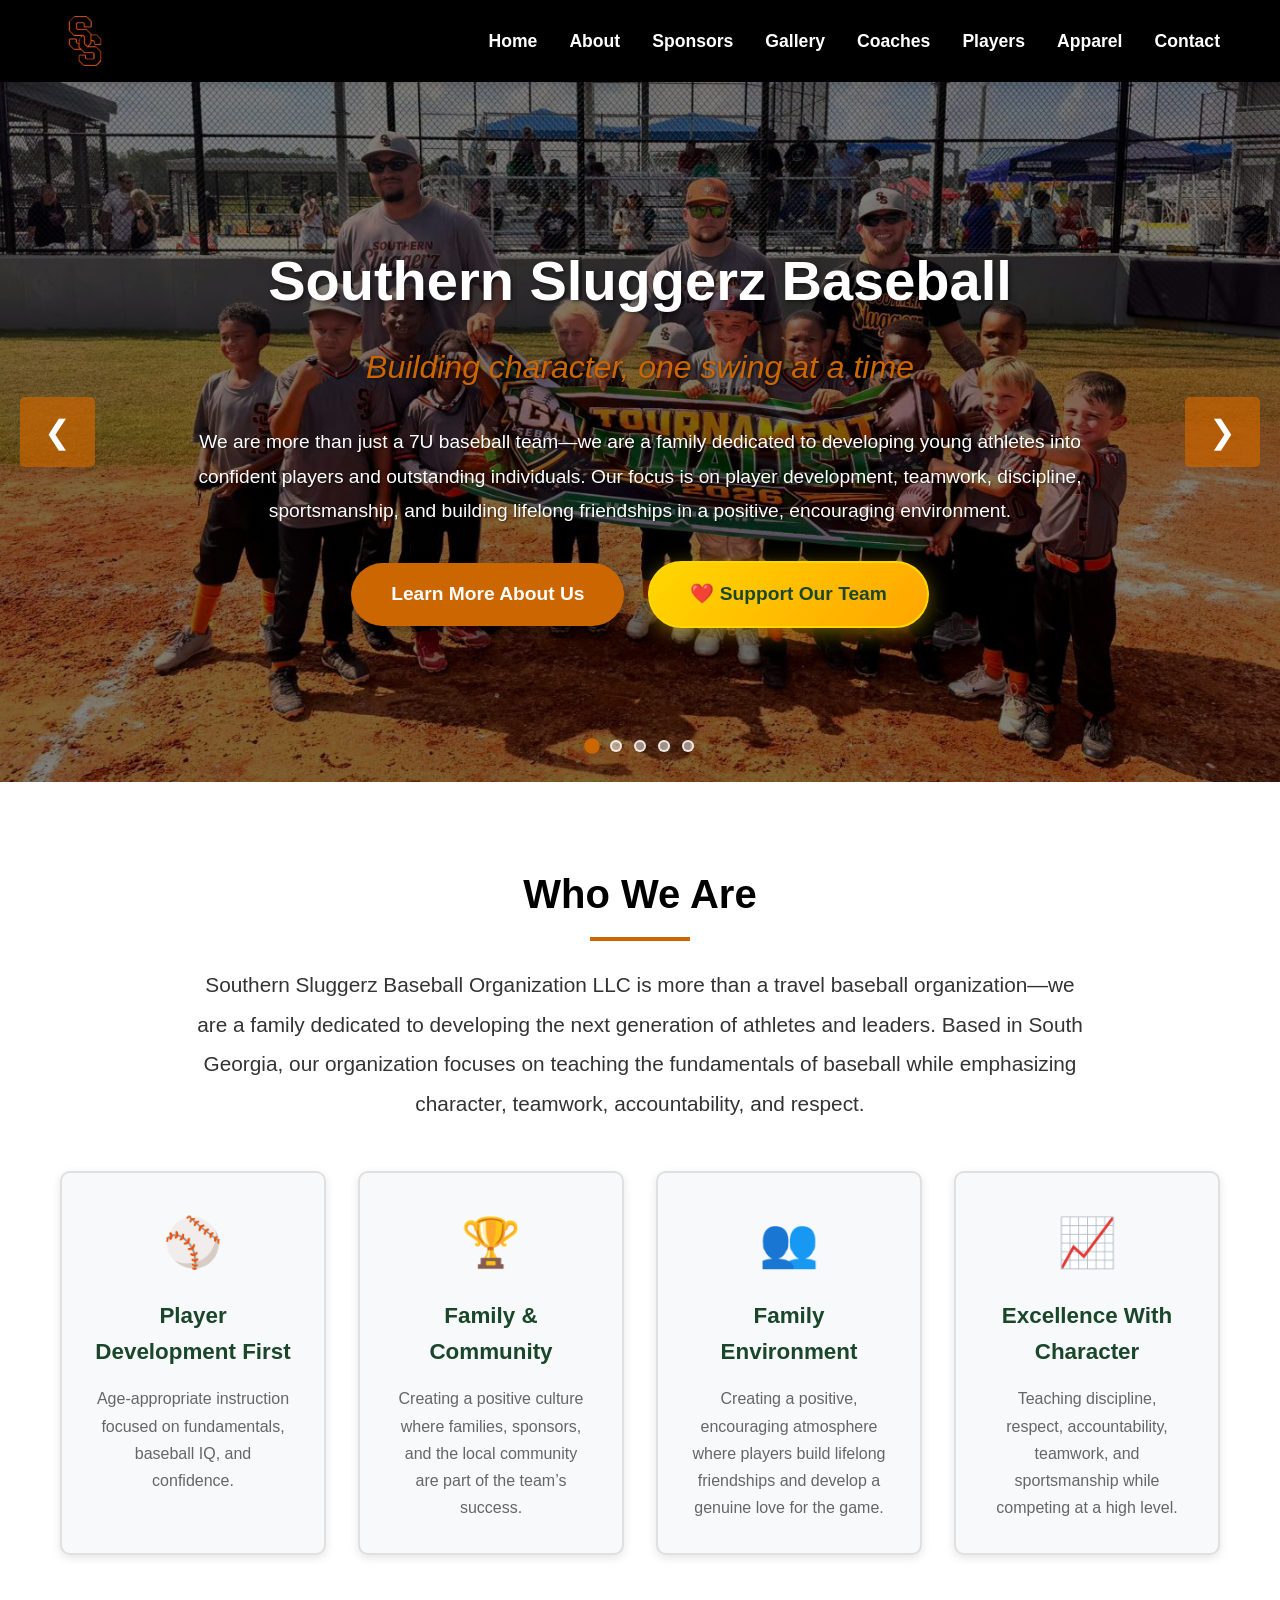
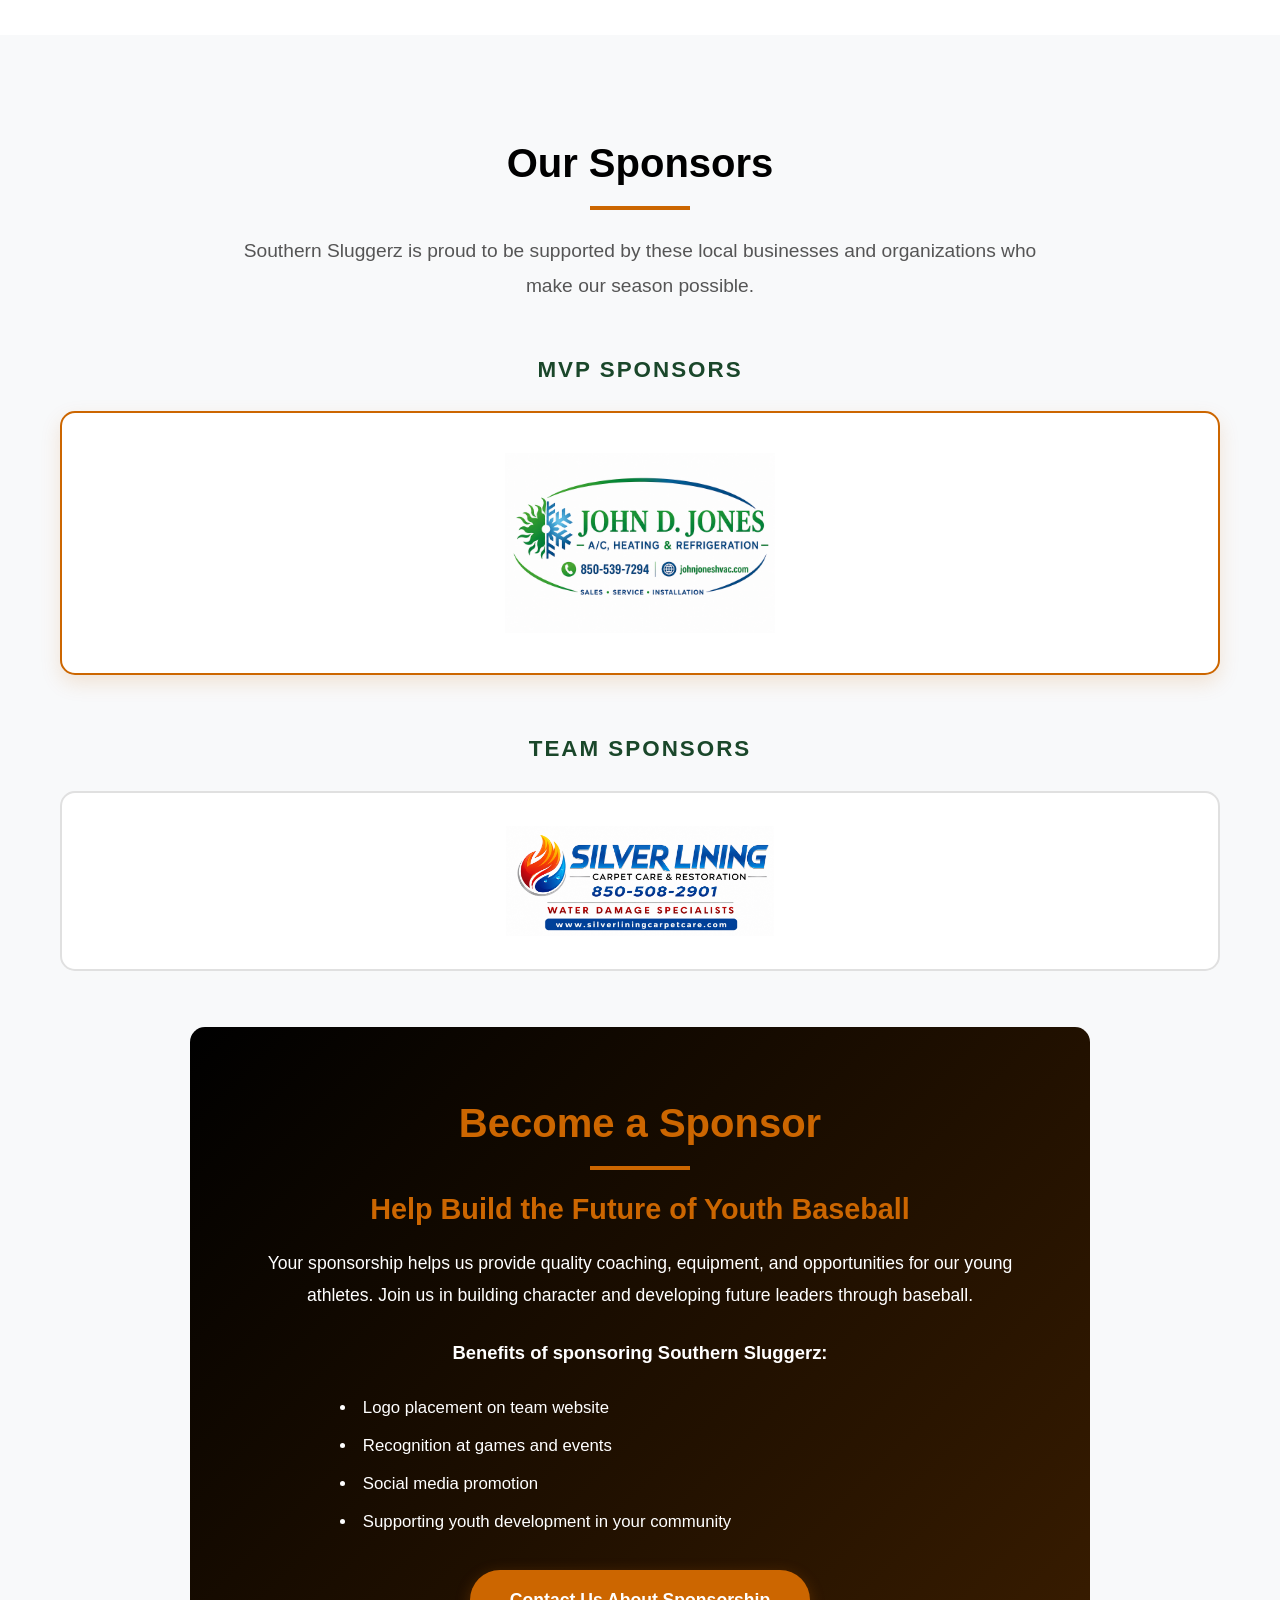
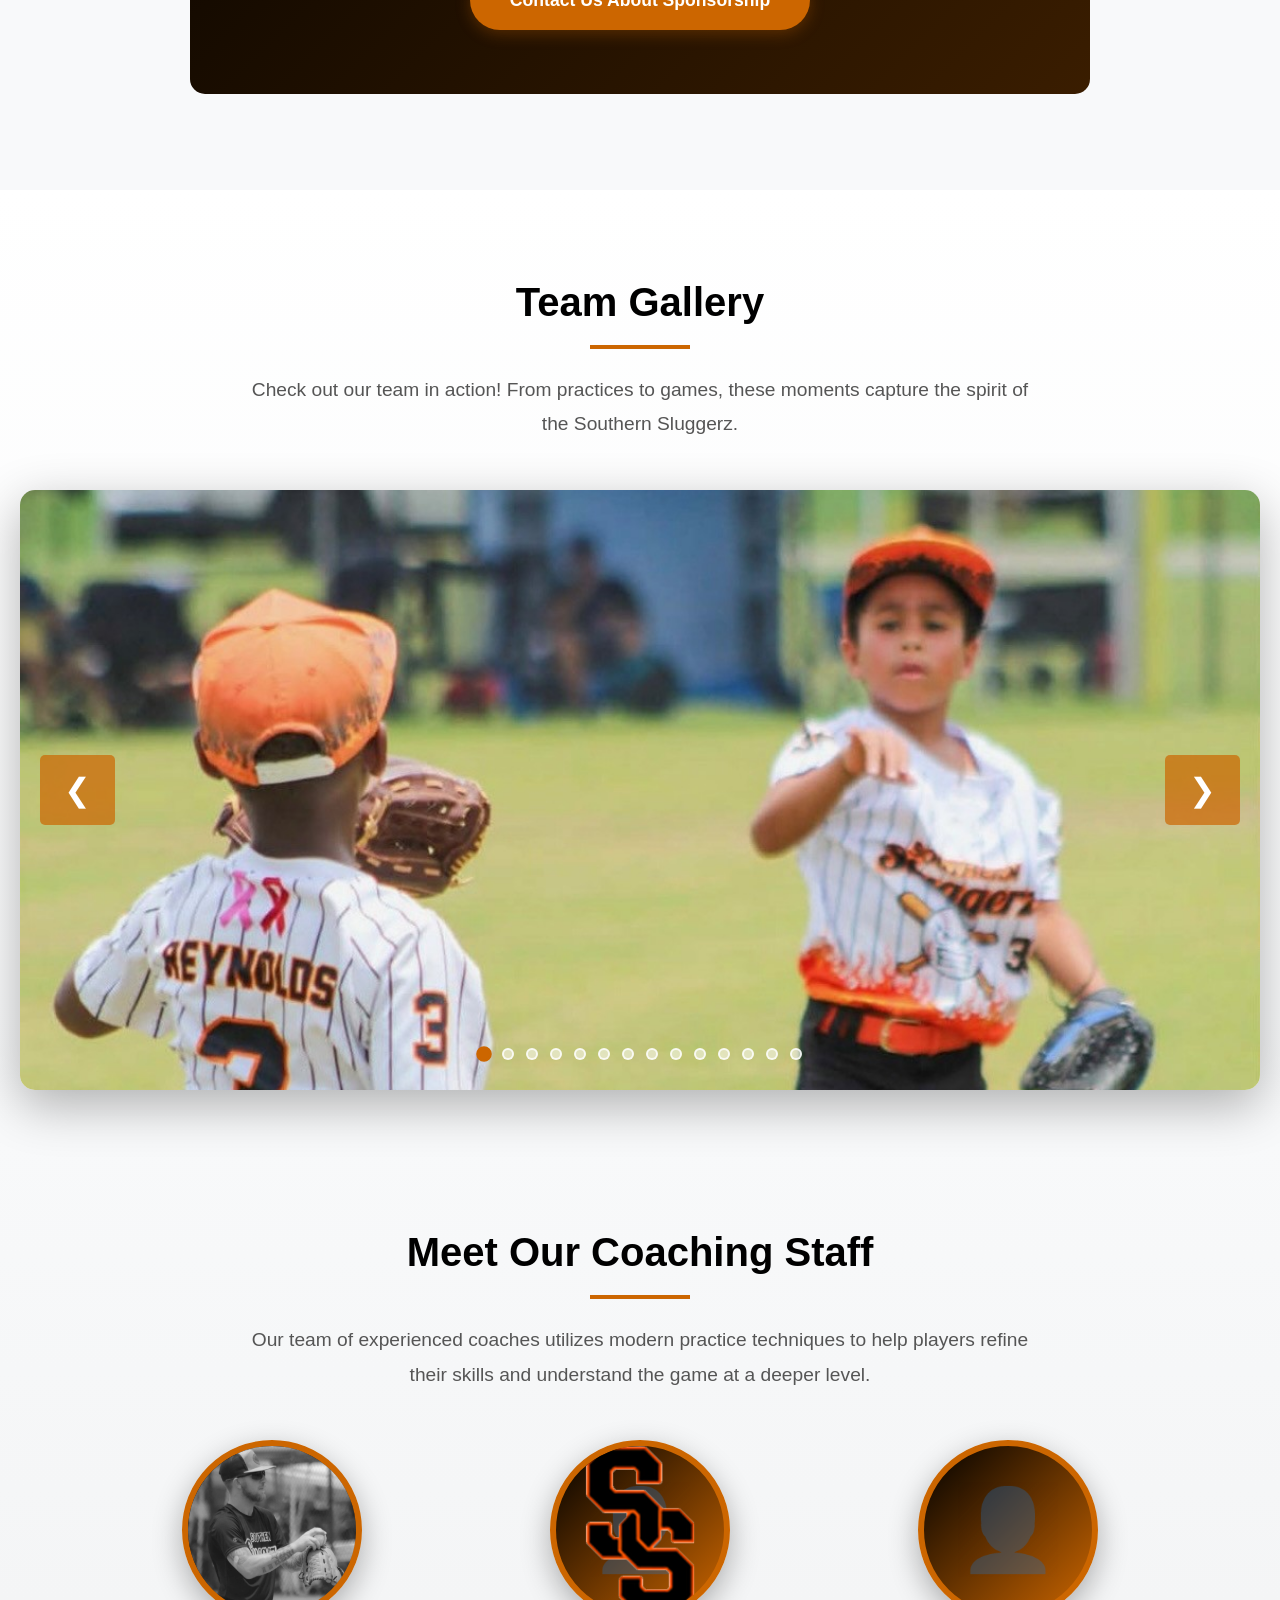
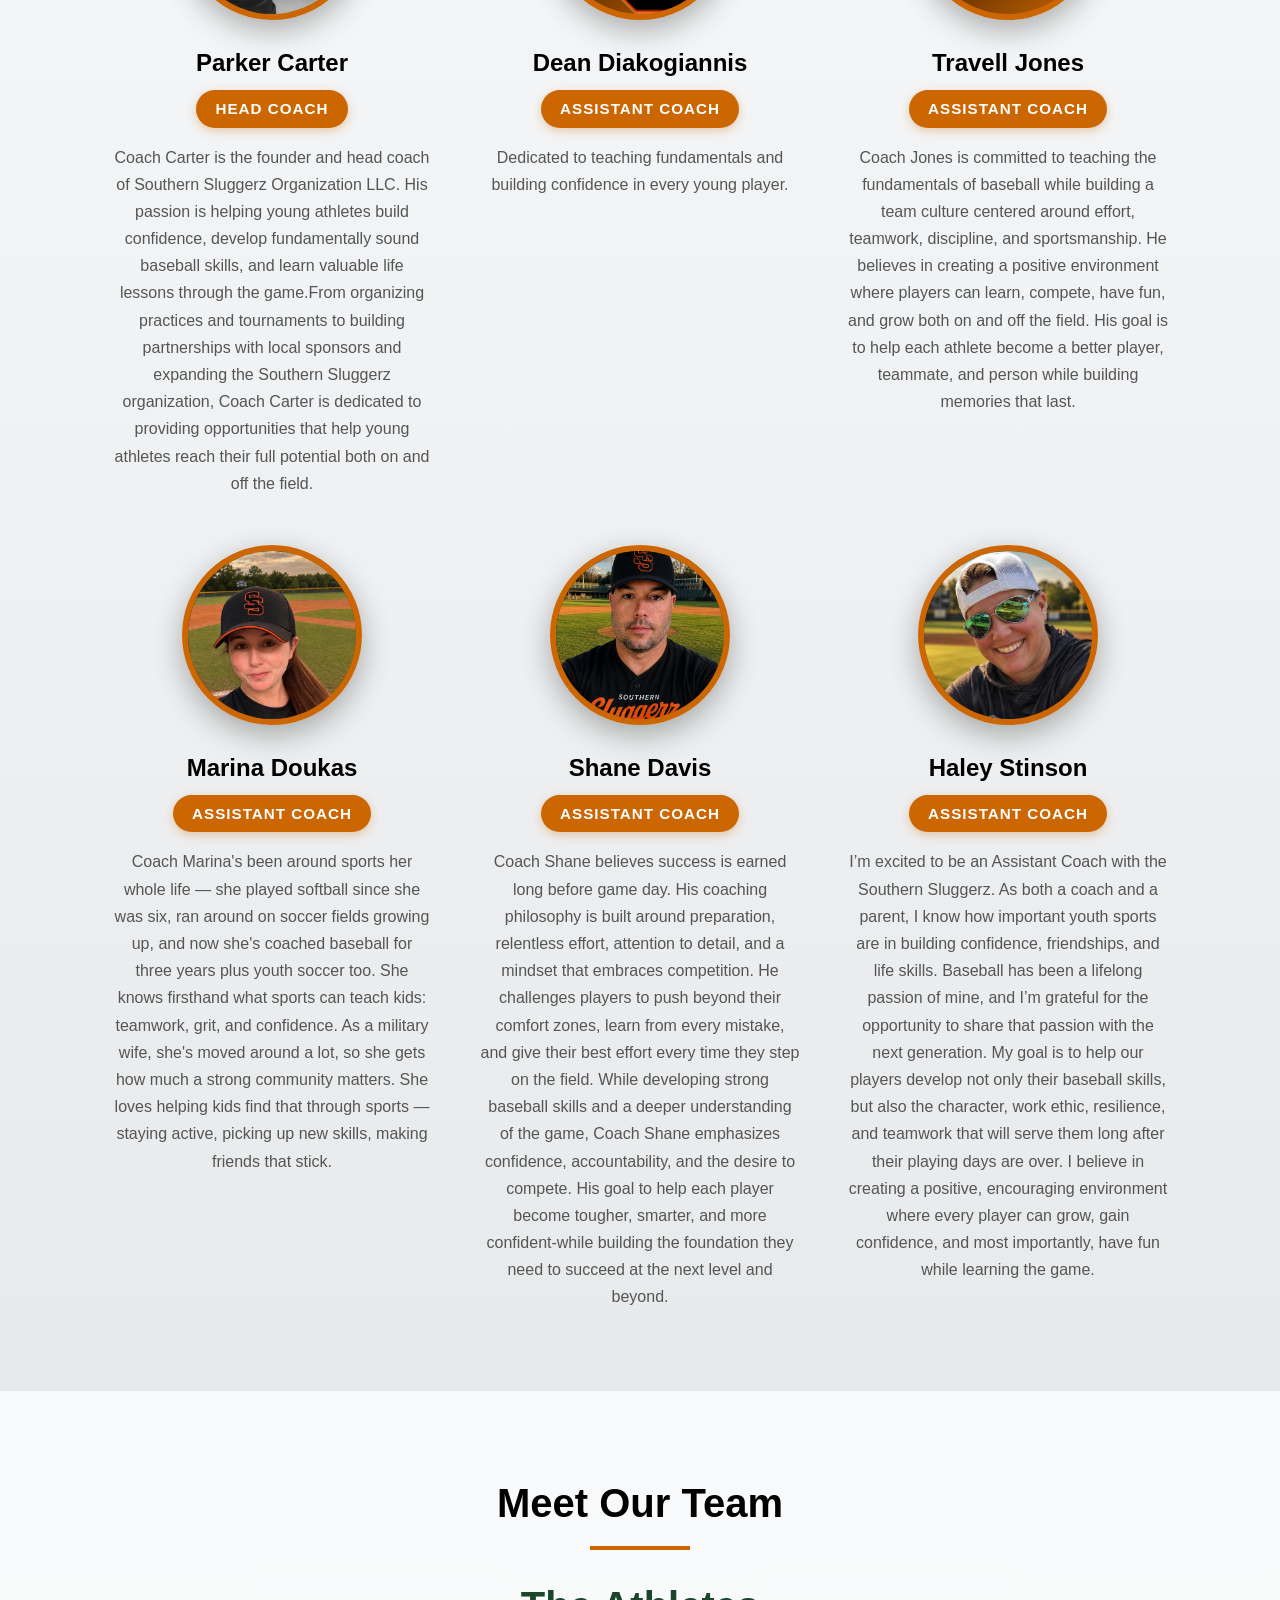
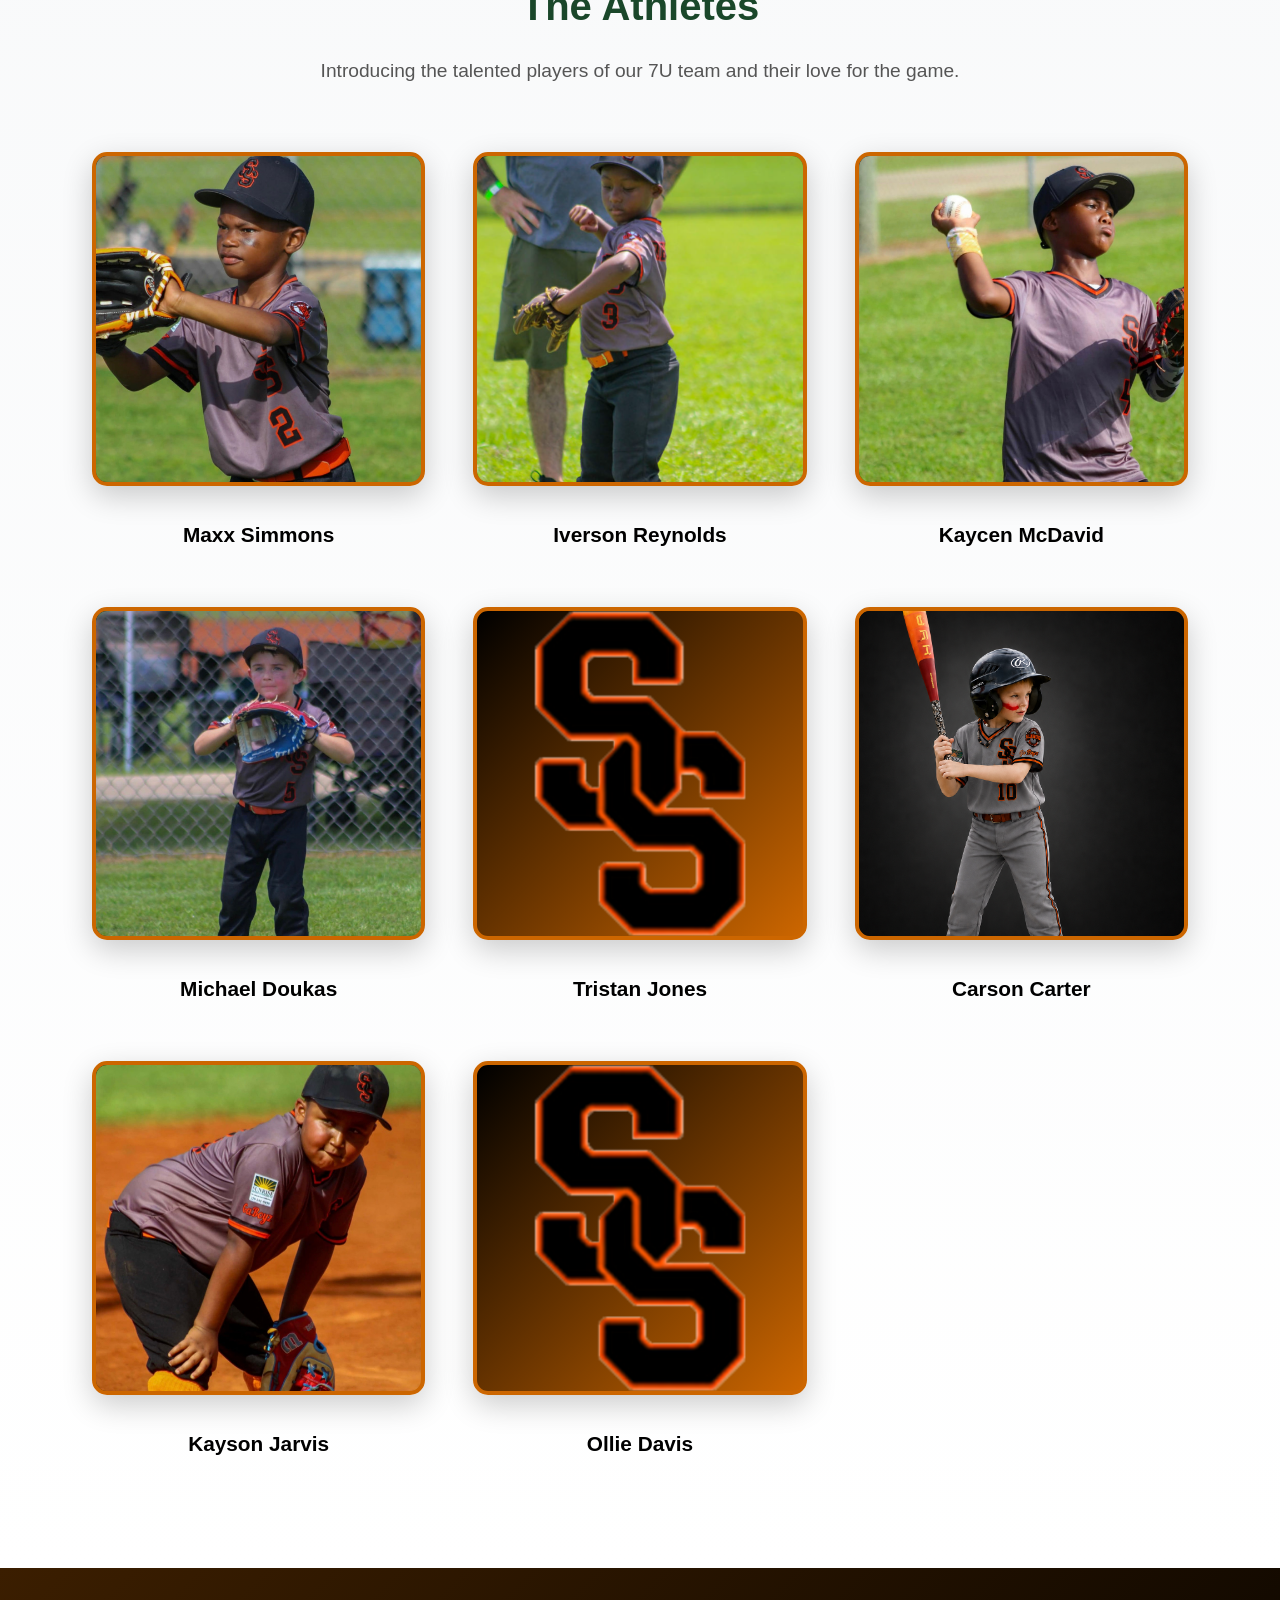
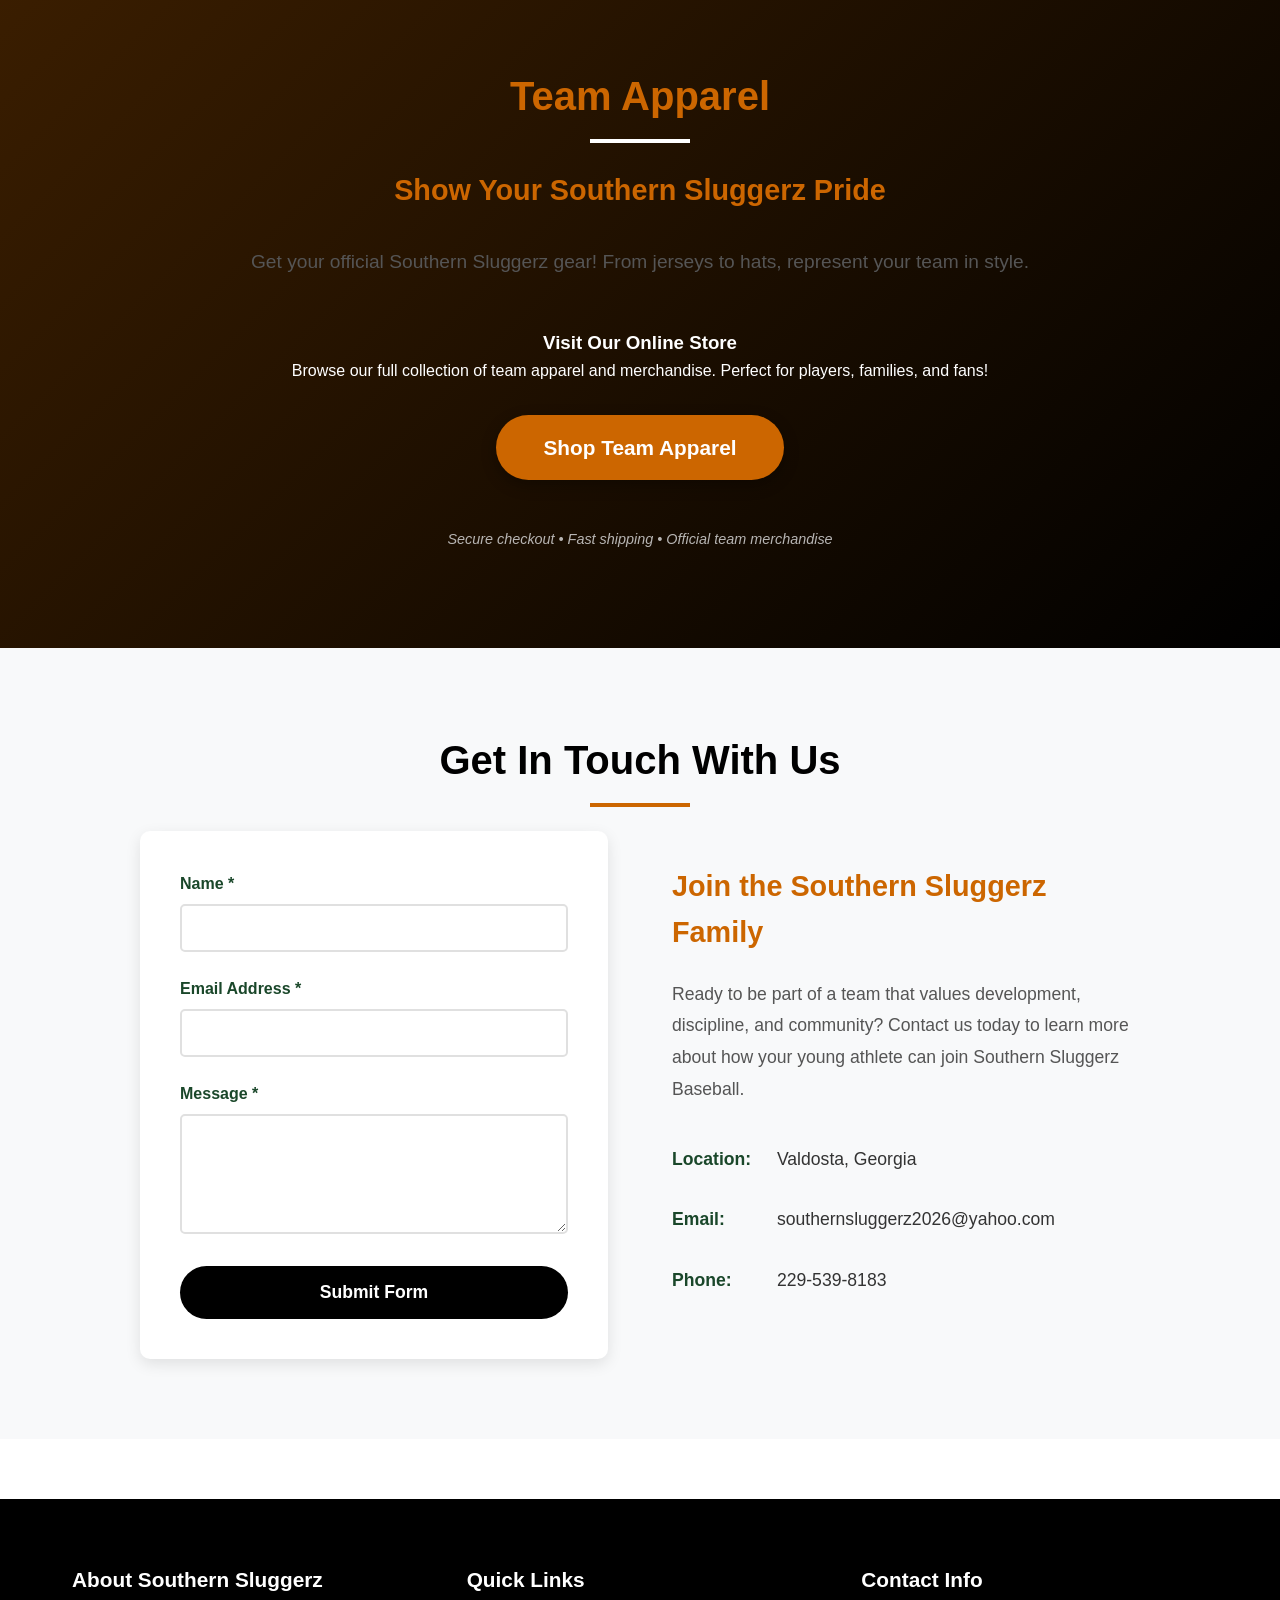
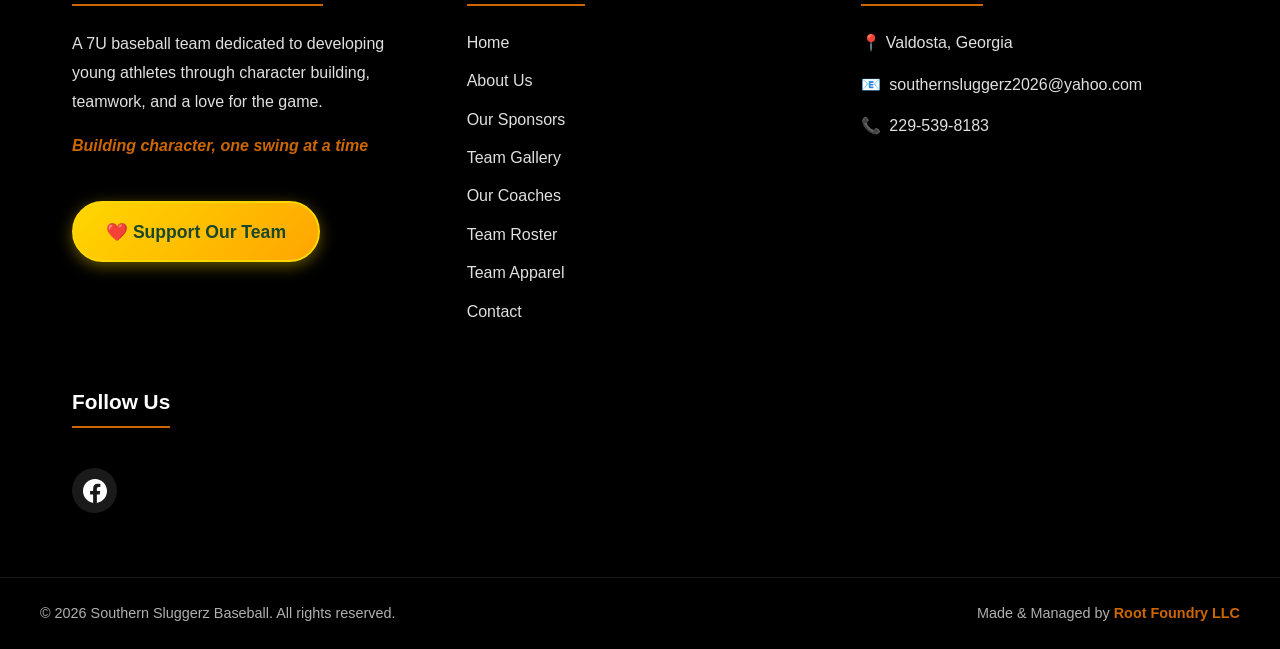
==== commit 7ba0b5dc: "main" ====
--- a/index.html
+++ b/index.html
@@ -268,19 +268,7 @@
             <p class="section-intro">Introducing the talented players of our 7U team and their love for the game.</p>
             
             <div class="players-grid">
-                <!-- Player Card 1 -->
-                <div class="player-card" 
-                     data-player-name="Gavin Floyd-Keels"
-                     data-player-age="7"
-                     data-player-number="1"
-                     data-player-team="Atlanta Braves"
-                     data-player-photo="pictures/image.png">
-                    <div class="player-card-image">
-                        <img src="pictures/IMG_4235.jpeg[1].jpg" alt="Gavin Floyd-Keels" loading="lazy" onerror="this.style.display='none'">
-                    </div>
-                    <h3 class="player-card-name">Gavin Floyd-Keels</h3>
-                </div>
-
+           
                 <!-- Player Card 2 -->
                 <div class="player-card" 
                      data-player-name="Maxx Simmons"
@@ -333,19 +321,6 @@
                     <h3 class="player-card-name">Michael Doukas</h3>
                 </div>
 
-                <!-- Player Card 6 -->
-                <div class="player-card" 
-                     data-player-name="Ashton Roberts"
-                     data-player-age="7"
-                     data-player-number="6"
-                     data-player-team="San Francisco Giants"
-                     data-player-photo="pictures/AF524F76-B22D-4434-A871-3595C0E5028B[1].PNG">
-                    <div class="player-card-image">
-                        <img src="pictures/AF524F76-B22D-4434-A871-3595C0E5028B[1].PNG" alt="Ashton Roberts" loading="lazy" onerror="this.style.display='none'">
-                    </div>
-                    <h3 class="player-card-name">Ashton Roberts</h3>
-                </div>
-
                 <!-- Player Card 7 -->
                 <div class="player-card" 
                      data-player-name="Tristan Jones"
@@ -357,32 +332,6 @@
                         <img src="pictures/image.png" alt="Tristan Jones" loading="lazy" onerror="this.style.display='none'">
                     </div>
                     <h3 class="player-card-name">Tristan Jones</h3>
-                </div>
-
-                <!-- Player Card 8 -->
-                <div class="player-card" 
-                     data-player-name="Jayden Turner"
-                     data-player-age="7"
-                     data-player-number="8"
-                     data-player-team="St. Louis Cardinals"
-                     data-player-photo="pictures/image.png">
-                    <div class="player-card-image">
-                        <img src="pictures/image.png" alt="Jayden Turner" loading="lazy" onerror="this.style.display='none'">
-                    </div>
-                    <h3 class="player-card-name">Jayden Turner</h3>
-                </div>
-
-                <!-- Player Card 9 -->
-                <div class="player-card" 
-                     data-player-name="Lincoln Bordelon"
-                     data-player-age="7"
-                     data-player-number="9"
-                     data-player-team="Chicago Cubs"
-                     data-player-photo="pictures/image.png">
-                    <div class="player-card-image">
-                        <img src="pictures/IMG_4236.jpeg[1].jpg" alt="Lincoln Bordelon" loading="lazy" onerror="this.style.display='none'">
-                    </div>
-                    <h3 class="player-card-name">Lincoln Bordelon</h3>
                 </div>
 
                 <!-- Player Card 10 -->
@@ -409,19 +358,6 @@
                         <img src="pictures/IMG_4224.jpeg[1].jpg" alt="Kayson Jarvis" loading="lazy" onerror="this.style.display='none'">
                     </div>
                     <h3 class="player-card-name">Kayson Jarvis</h3>
-                </div>
-
-                <!-- Player Card 12 -->
-                <div class="player-card" 
-                     data-player-name="Aiden Rhue"
-                     data-player-age="7"
-                     data-player-number="15"
-                     data-player-team="Los Angeles Dodgers"
-                     data-player-photo="pictures/image.png">
-                    <div class="player-card-image">
-                        <img src="pictures/743163826_122121227937355226_6701186248606635190_n.jpg" alt="Aiden Rhue" loading="lazy" onerror="this.style.display='none'">
-                    </div>
-                    <h3 class="player-card-name">Aiden Rhue</h3>
                 </div>
 
                  <!-- Player Card 13 -->
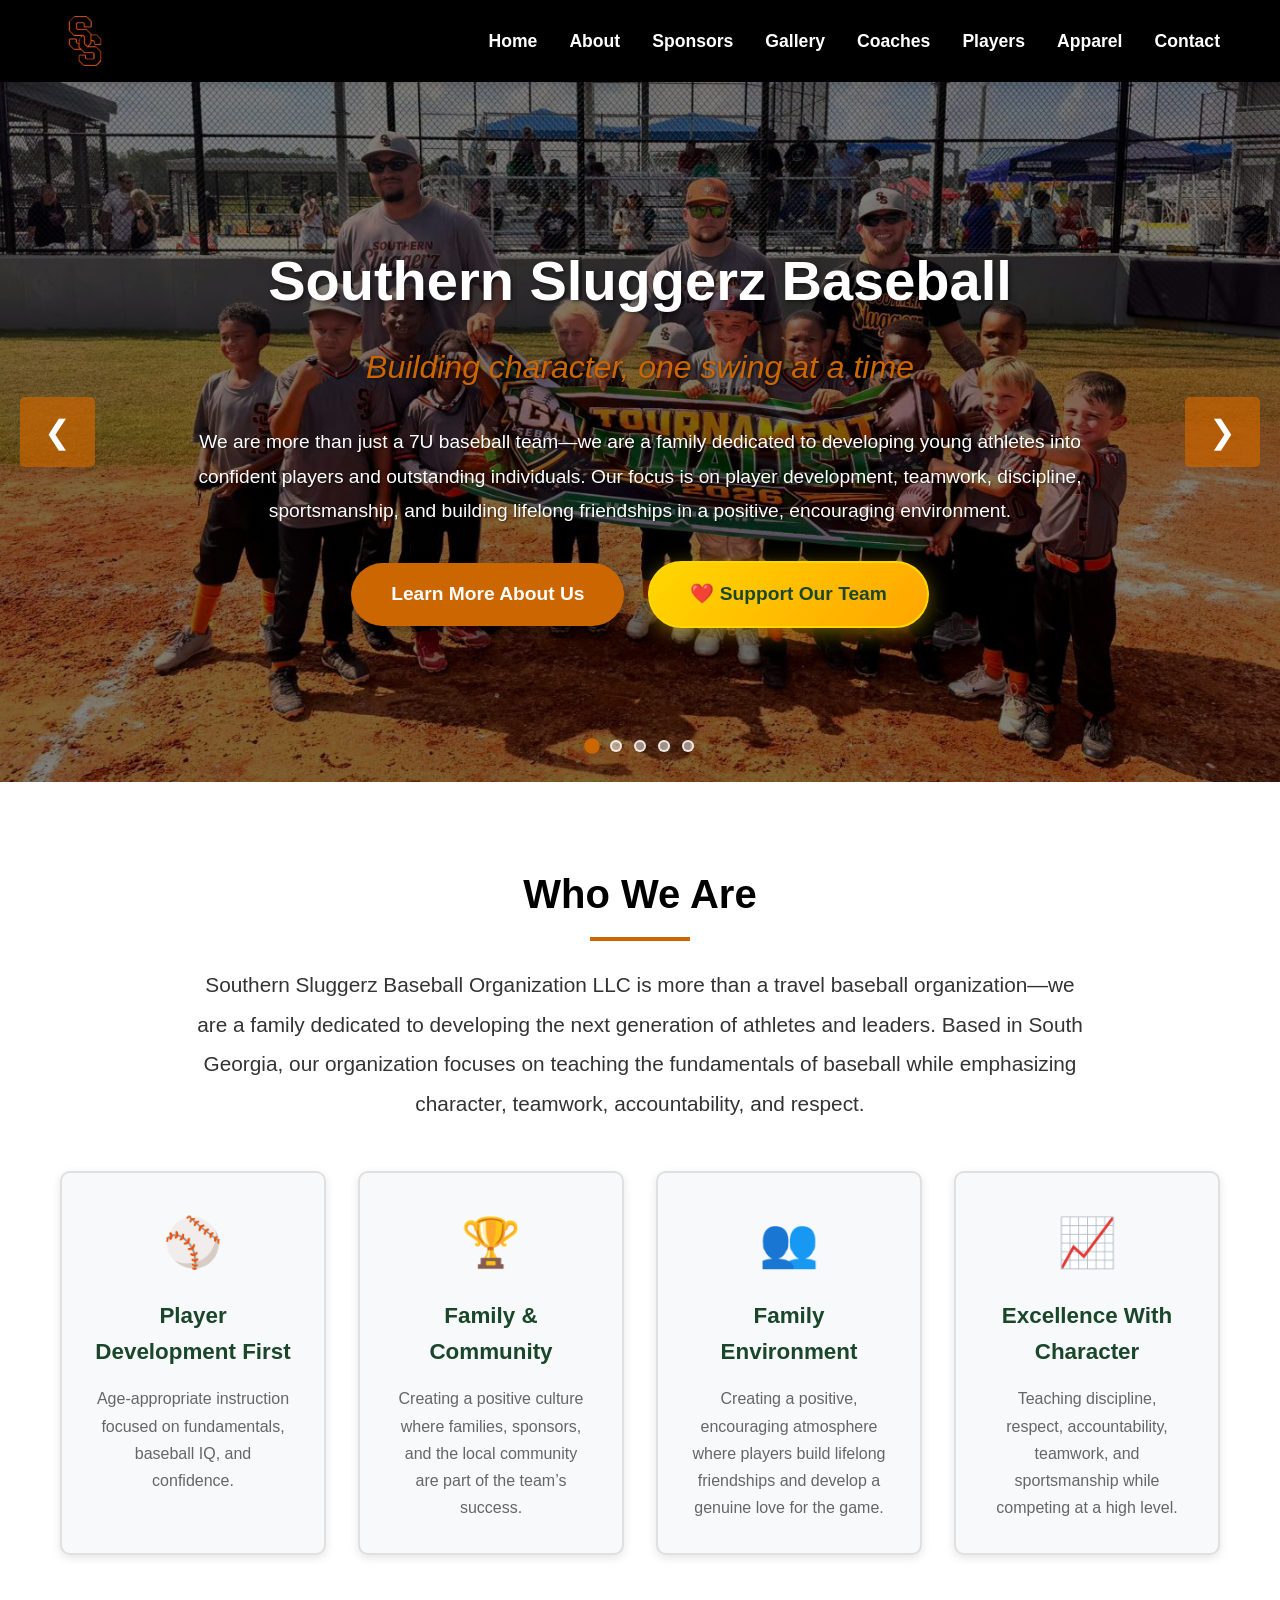
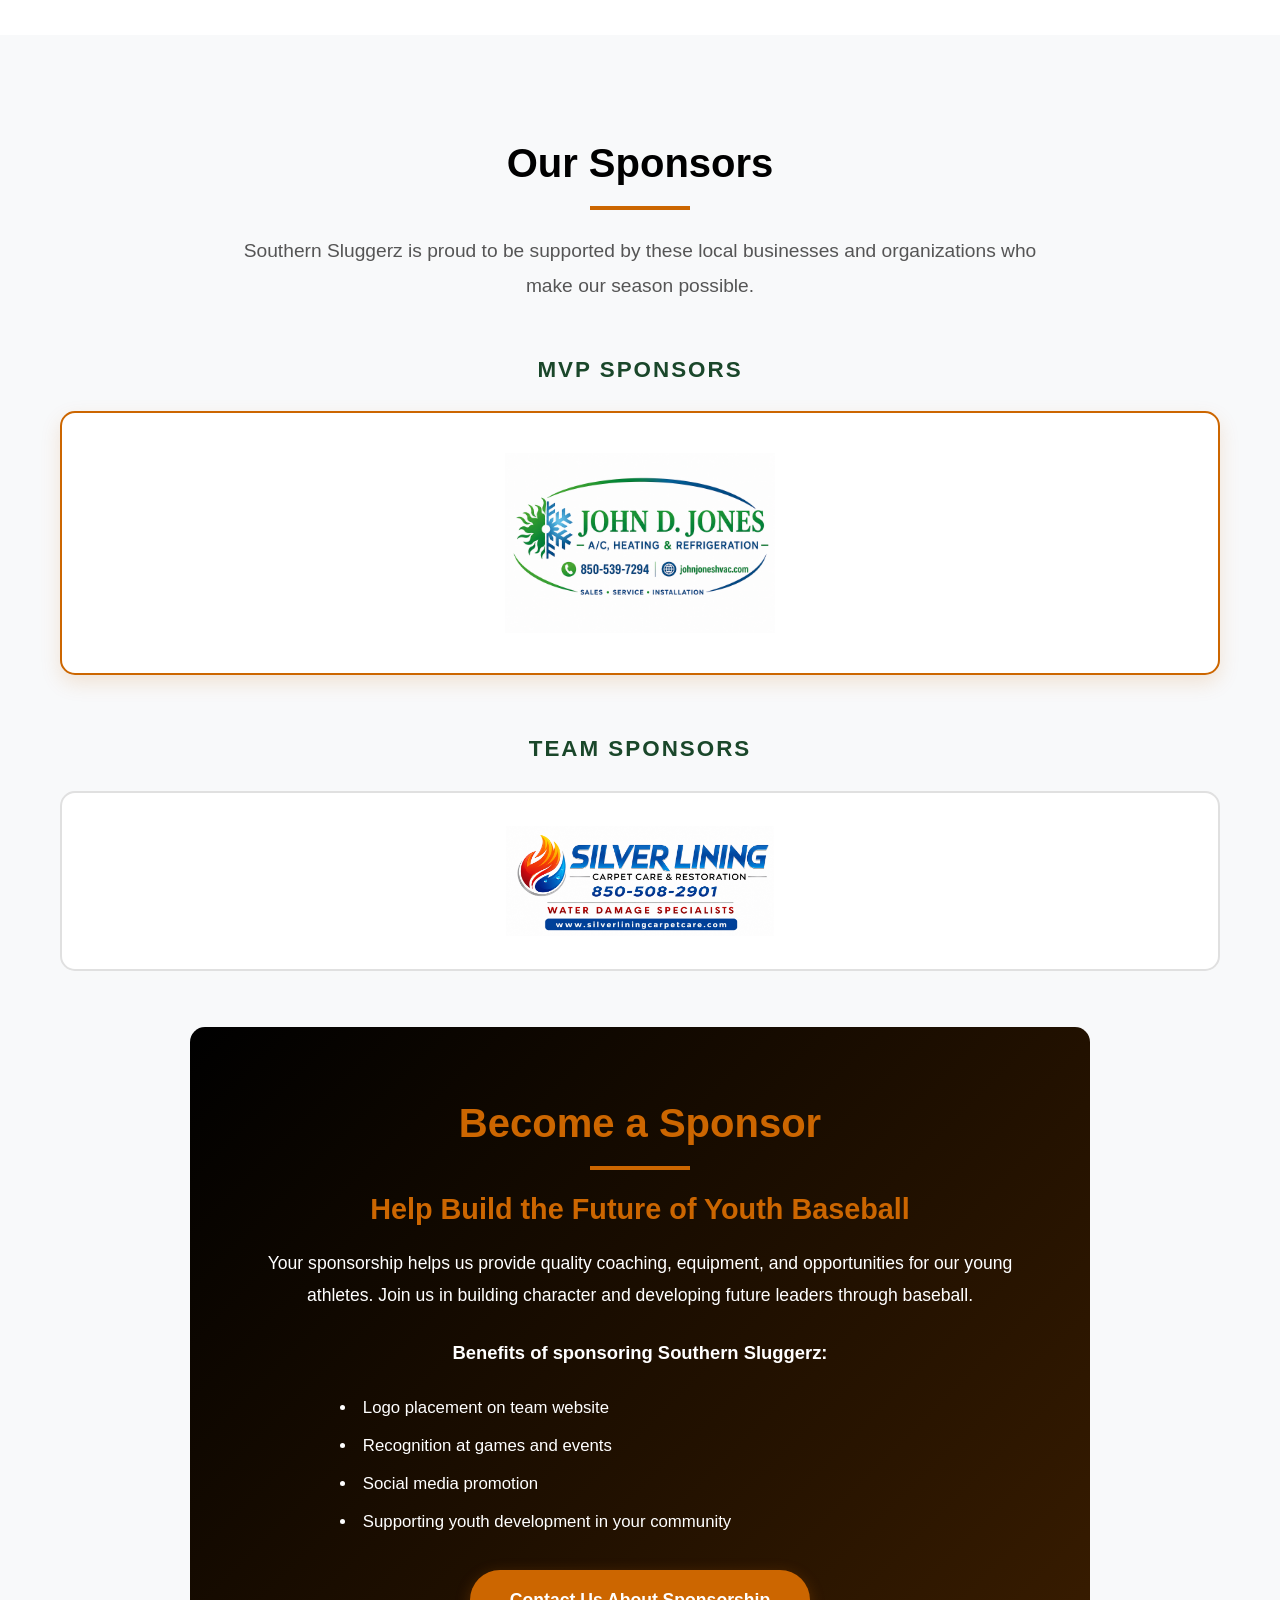
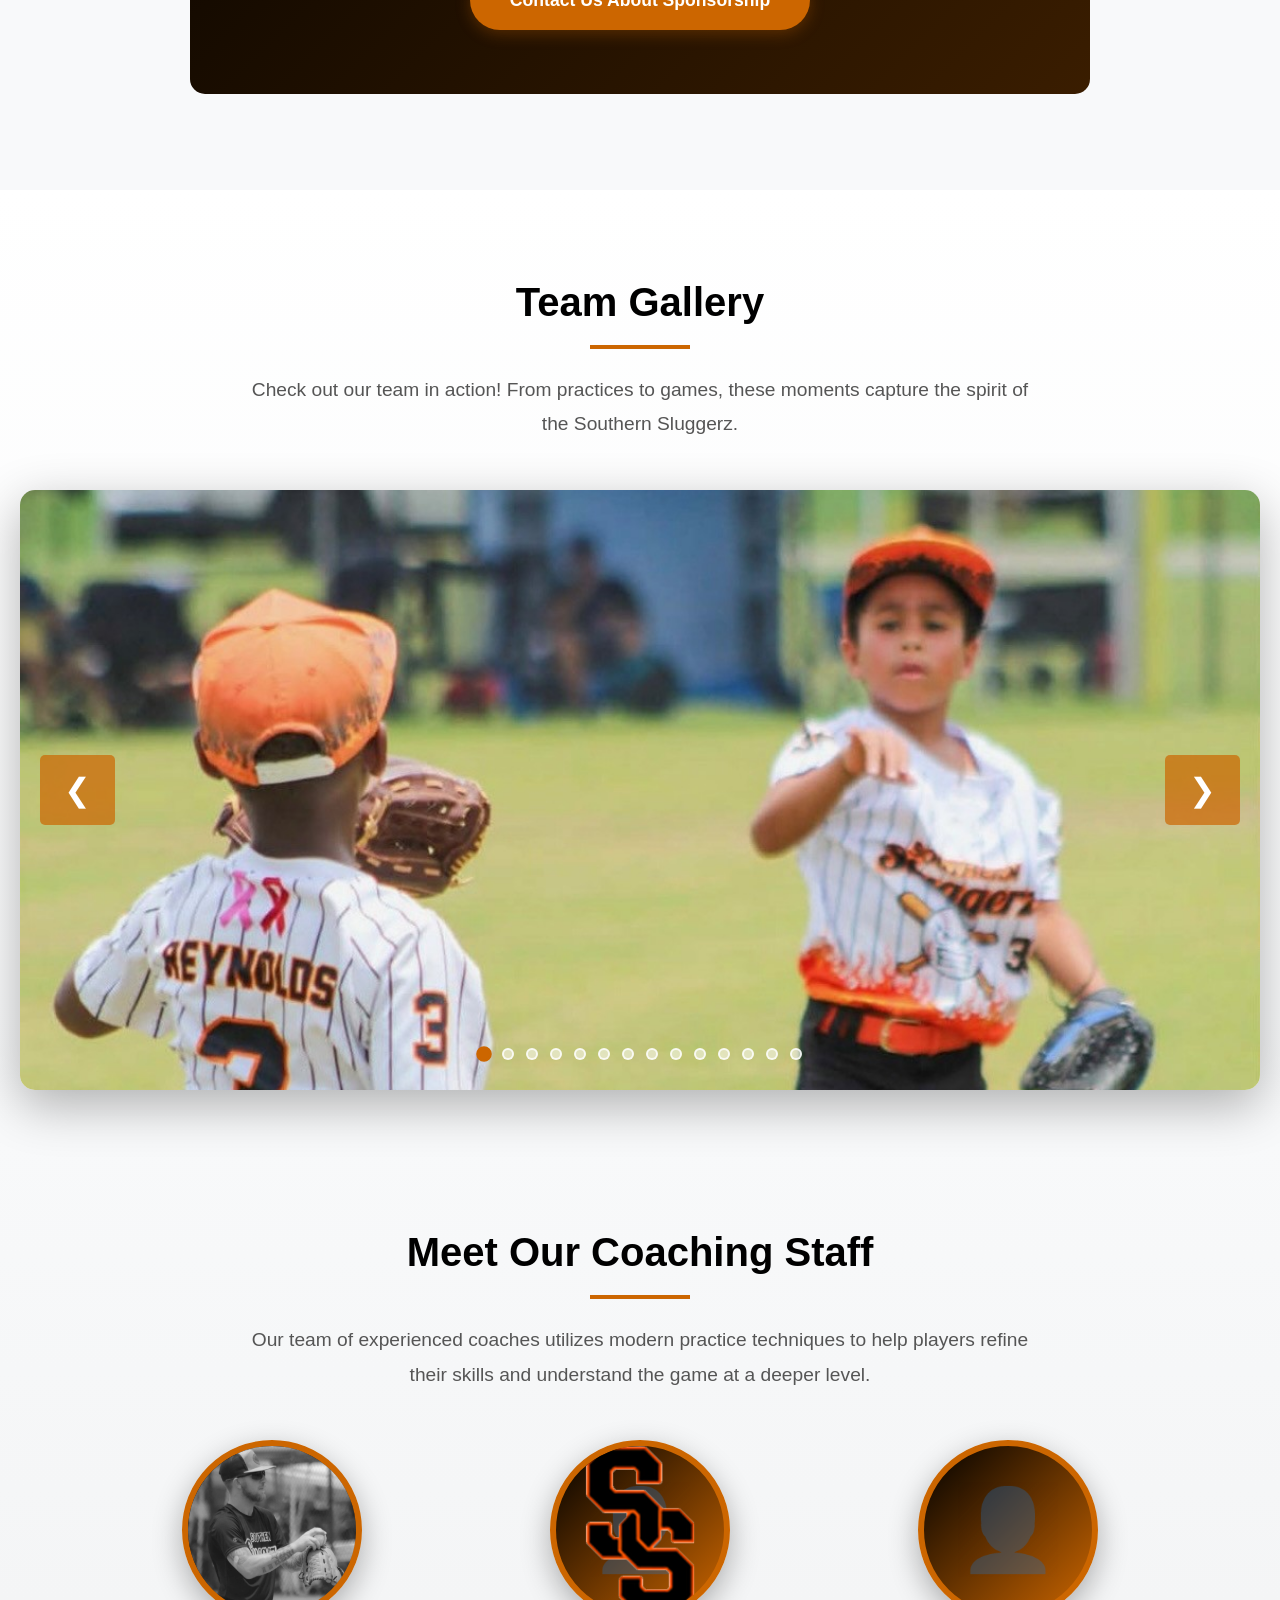
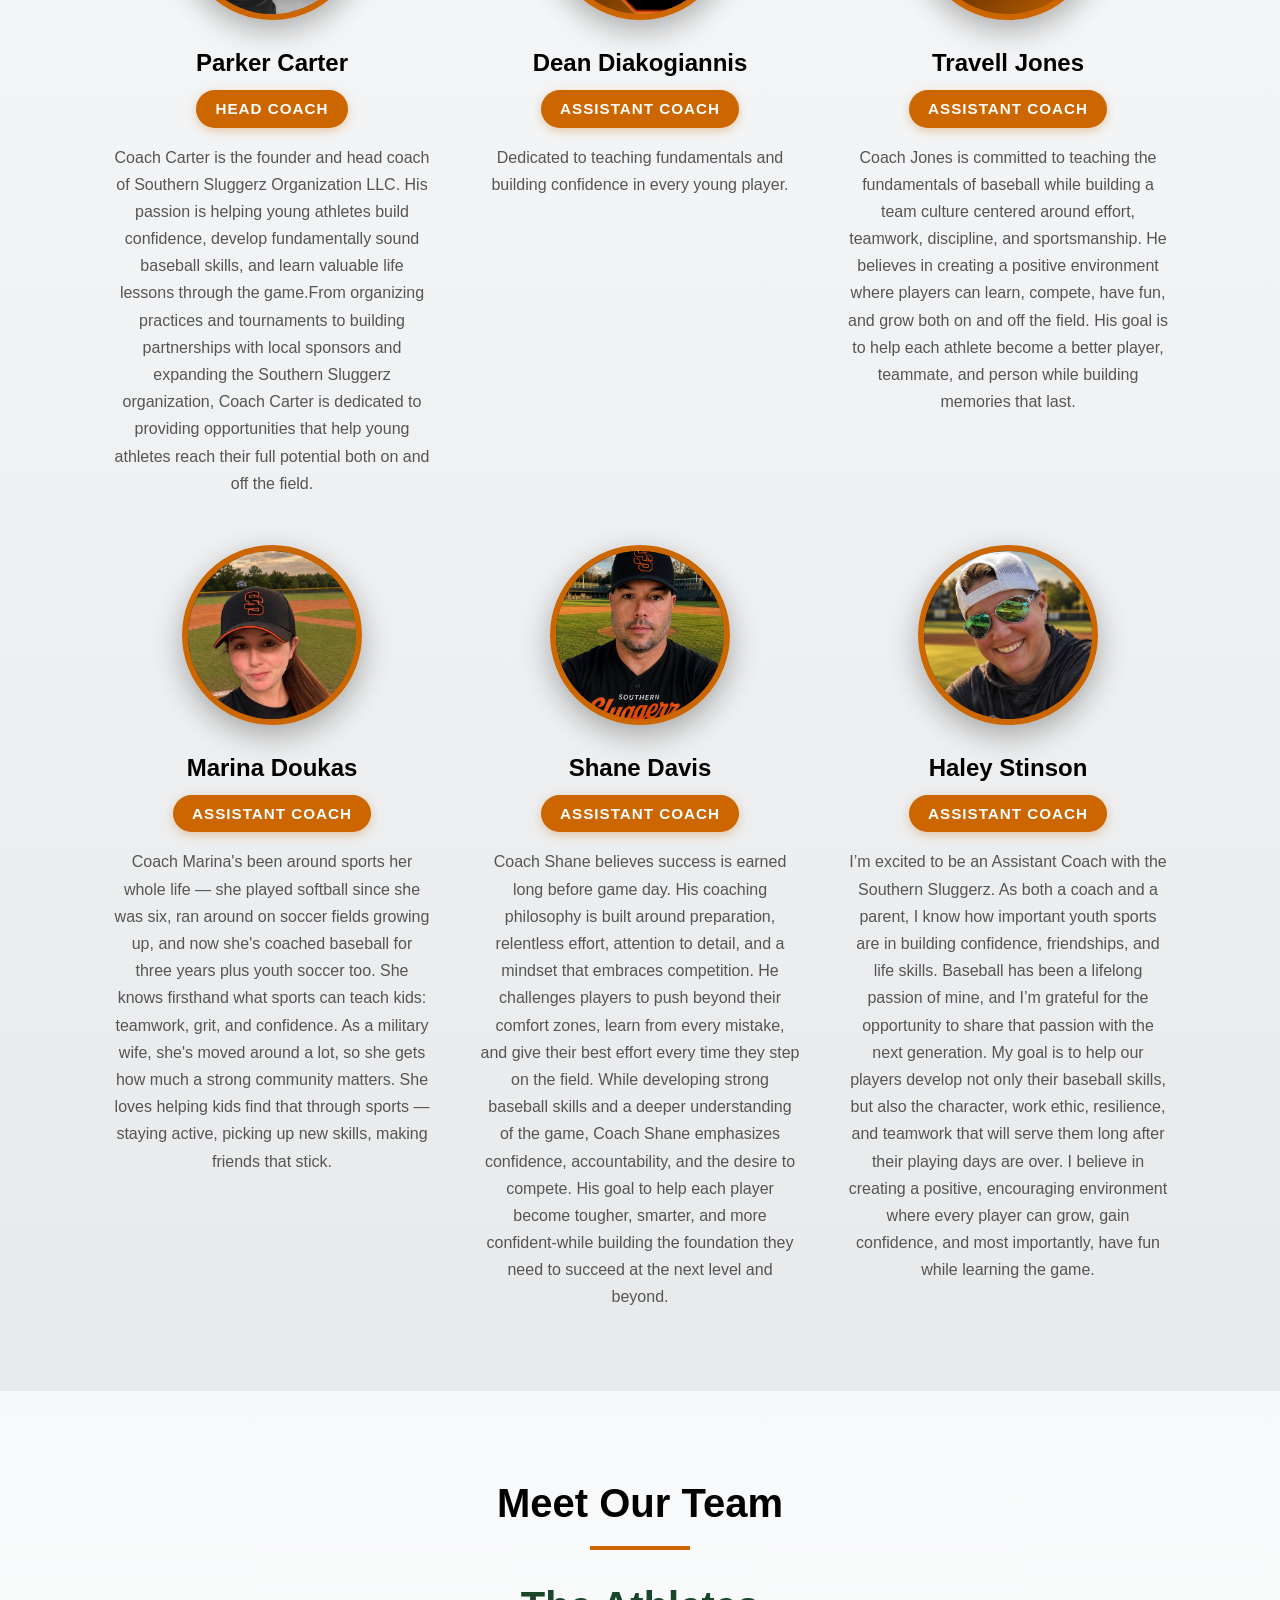
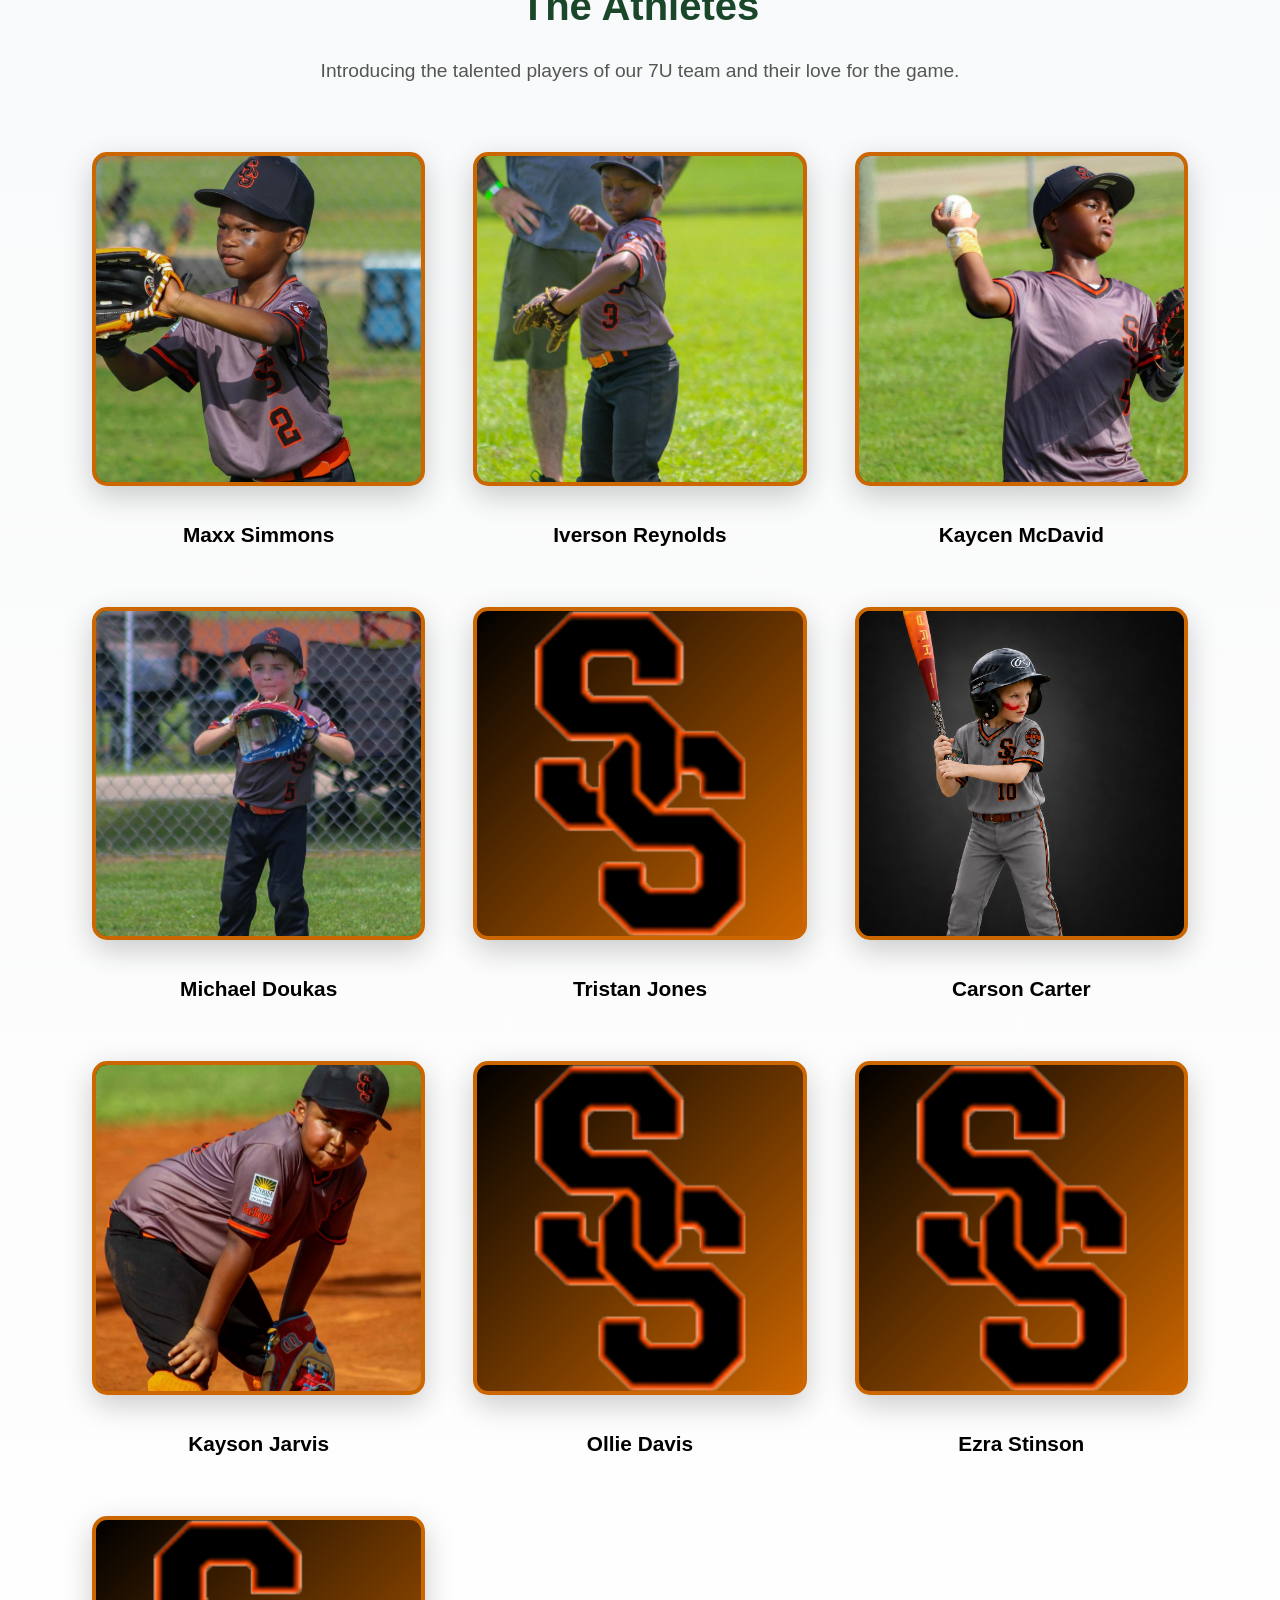
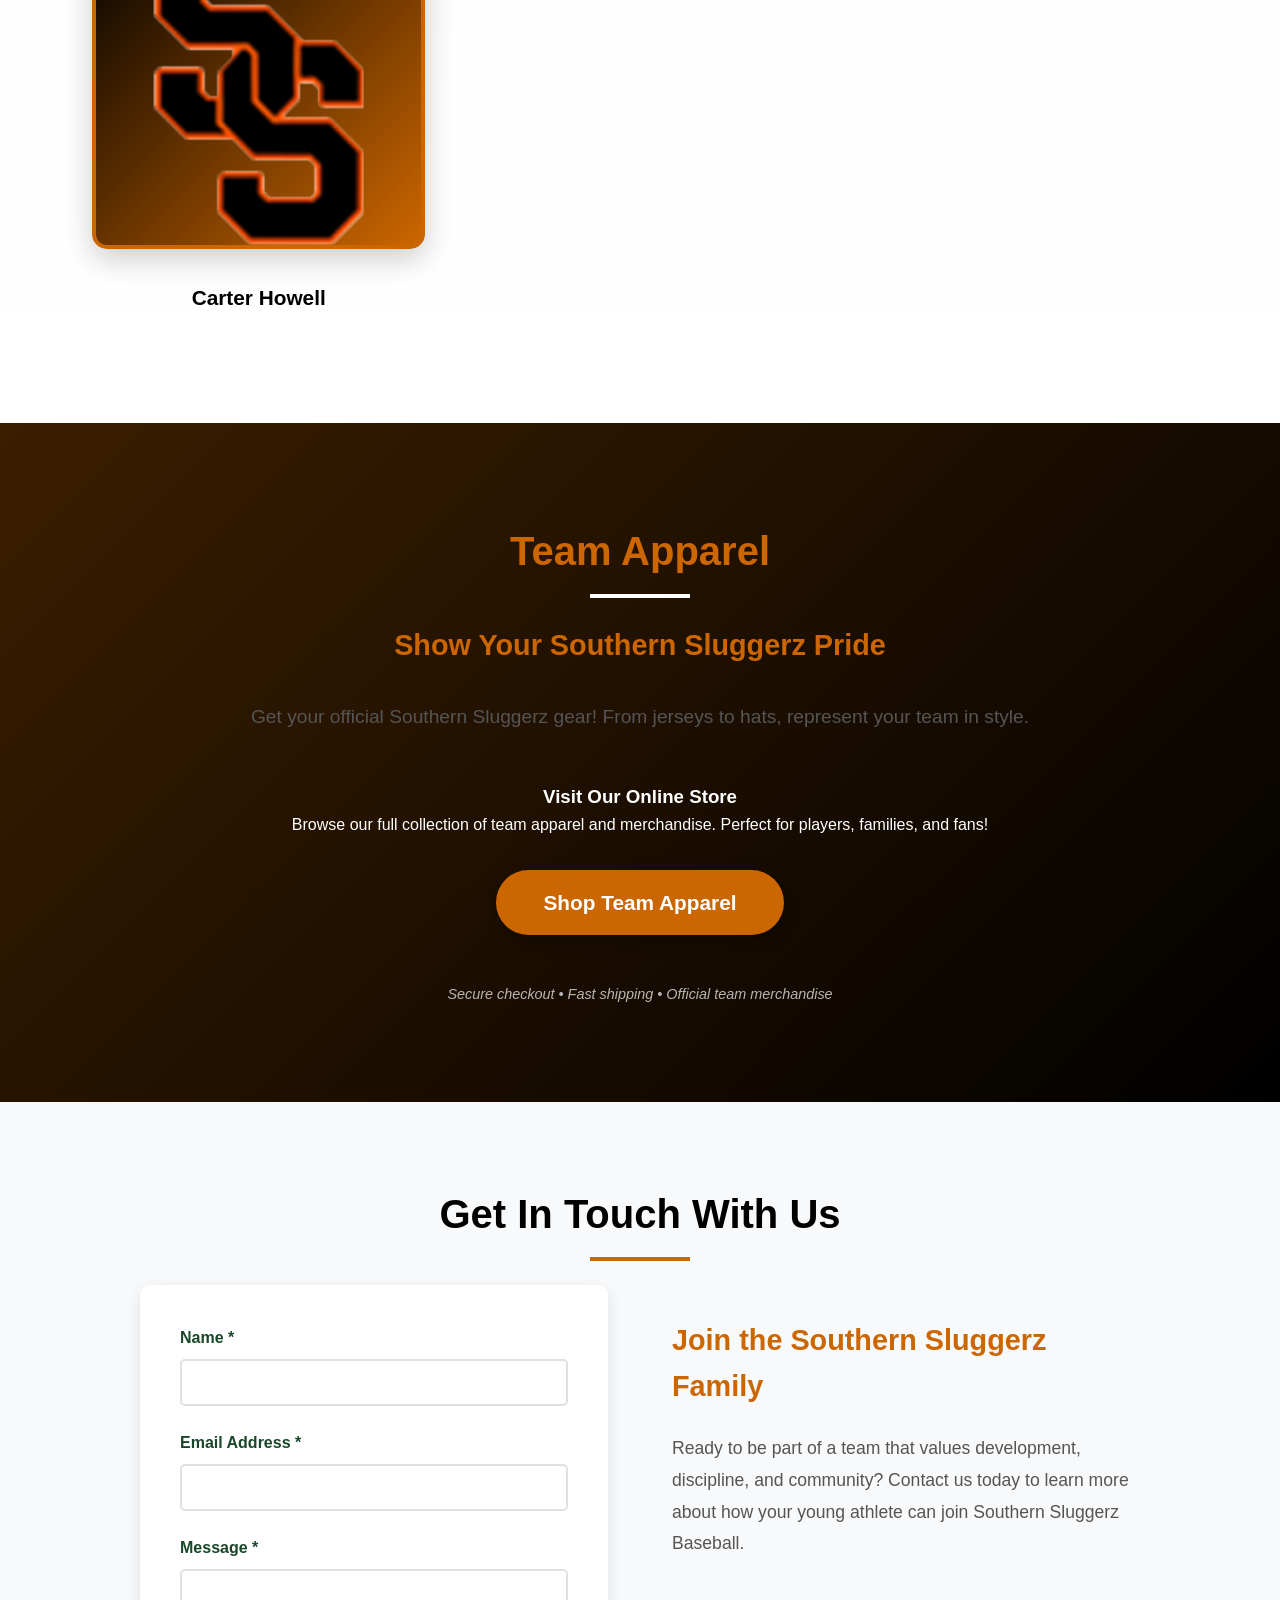
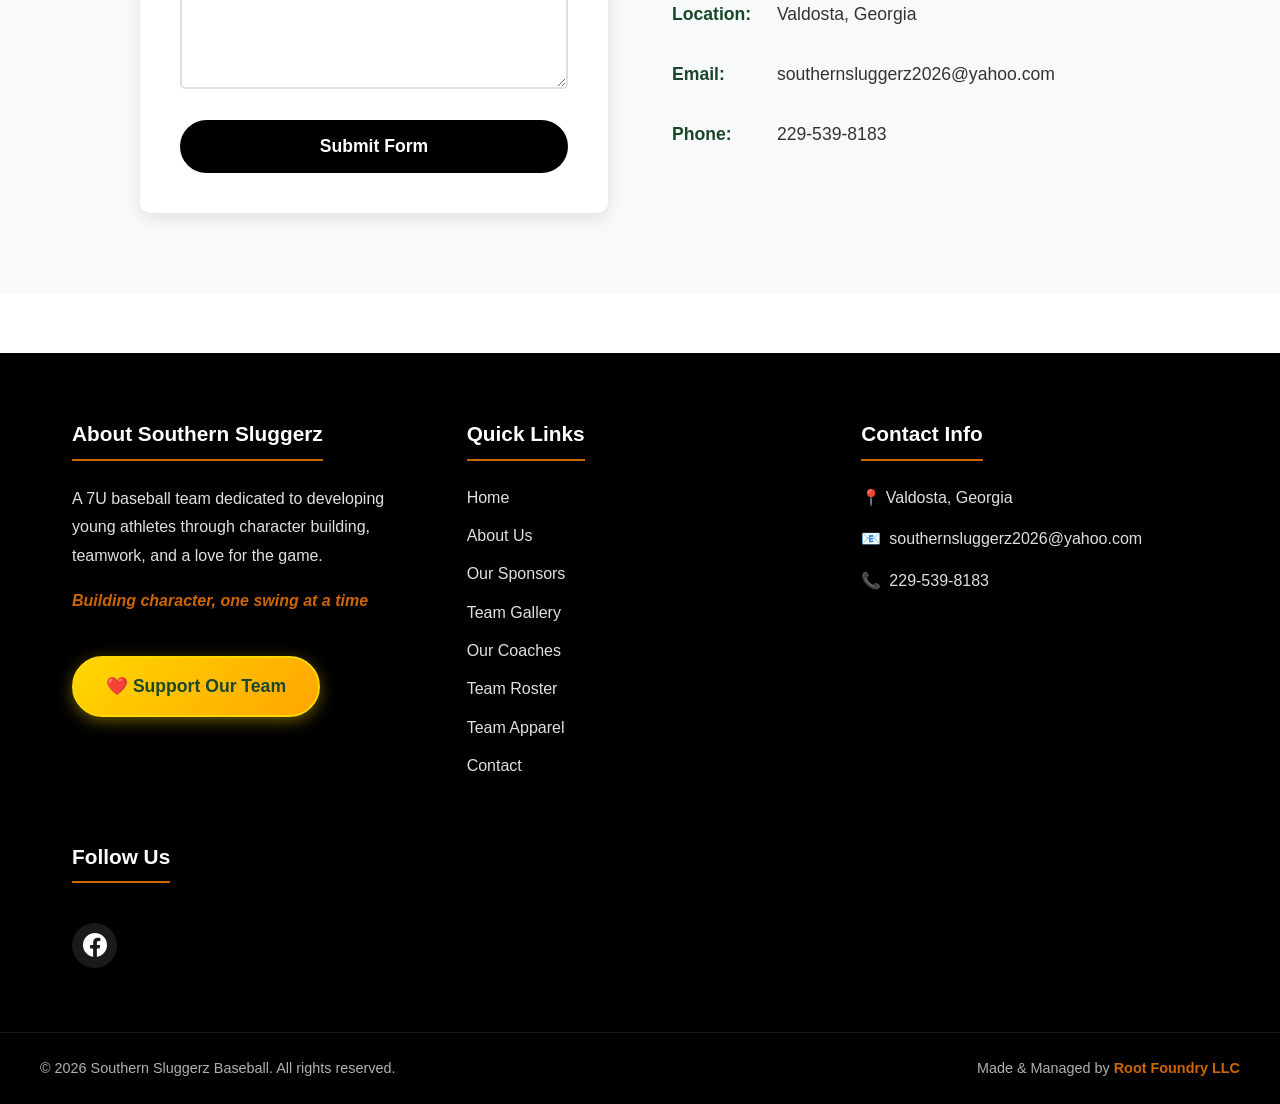
==== commit ae7dc907: "main" ====
--- a/index.html
+++ b/index.html
@@ -272,9 +272,7 @@
                 <!-- Player Card 2 -->
                 <div class="player-card" 
                      data-player-name="Maxx Simmons"
-                     data-player-age="7"
                      data-player-number="2"
-                     data-player-team="Los Angeles Dodgers"
                      data-player-photo="pictures/image.png">
                     <div class="player-card-image">
                         <img src="pictures/IMG_4222.jpeg[1].jpg" alt="Maxx Simmons" loading="lazy" onerror="this.style.display='none'">
@@ -285,9 +283,7 @@
                 <!-- Player Card 3 -->
                 <div class="player-card" 
                      data-player-name="Iverson Reynolds"
-                     data-player-age="7"
                      data-player-number="3"
-                     data-player-team="New York Yankees"
                      data-player-photo="pictures/image.png">
                     <div class="player-card-image">
                         <img src="pictures/Screenshot 2026-07-13 205050.png" alt="Iverson Reynolds" loading="lazy" onerror="this.style.display='none'">
@@ -298,9 +294,7 @@
                 <!-- Player Card 4 -->
                 <div class="player-card" 
                      data-player-name="Kaycen McDavid"
-                     data-player-age="7"
                      data-player-number="4"
-                     data-player-team="Boston Red Sox"
                      data-player-photo="pictures/image.png">
                     <div class="player-card-image">
                         <img src="pictures/IMG_4227.jpeg[1].jpg" alt="Kaycen McDavid" loading="lazy" onerror="this.style.display='none'">
@@ -311,9 +305,7 @@
                 <!-- Player Card 5 -->
                 <div class="player-card" 
                      data-player-name="Michael Doukas"
-                     data-player-age="7"
                      data-player-number="5"
-                     data-player-team="Houston Astros"
                      data-player-photo="pictures/image.png">
                     <div class="player-card-image">
                         <img src="pictures/IMG_4221.jpeg[1].jpg" alt="Michael Doukas" loading="lazy" onerror="this.style.display='none'">
@@ -324,9 +316,7 @@
                 <!-- Player Card 7 -->
                 <div class="player-card" 
                      data-player-name="Tristan Jones"
-                     data-player-age="7"
                      data-player-number="7"
-                     data-player-team="Tampa Bay Rays"
                      data-player-photo="pictures/image.png">
                     <div class="player-card-image">
                         <img src="pictures/image.png" alt="Tristan Jones" loading="lazy" onerror="this.style.display='none'">
@@ -337,9 +327,7 @@
                 <!-- Player Card 10 -->
                 <div class="player-card" 
                      data-player-name="Carson Carter"
-                     data-player-age="7"
                      data-player-number="10"
-                     data-player-team="Atlanta Braves"
                      data-player-photo="pictures/83E91320-D484-483B-BA1A-CCFE03C6D60F[1].PNG">
                     <div class="player-card-image">
                         <img src="pictures/83E91320-D484-483B-BA1A-CCFE03C6D60F[1].PNG" alt="Carson Carter" loading="lazy" onerror="this.style.display='none'">
@@ -350,9 +338,7 @@
                 <!-- Player Card 11 -->
                 <div class="player-card" 
                      data-player-name="Kayson Jarvis"
-                     data-player-age="7"
                      data-player-number="12"
-                     data-player-team="Los Angeles Dodgers"
                      data-player-photo="pictures/image.png">
                     <div class="player-card-image">
                         <img src="pictures/IMG_4224.jpeg[1].jpg" alt="Kayson Jarvis" loading="lazy" onerror="this.style.display='none'">
@@ -363,16 +349,36 @@
                  <!-- Player Card 13 -->
                 <div class="player-card" 
                      data-player-name="Ollie Davis"
-                     data-player-age="7"
                      data-player-number="30"
-                     data-player-team="Los Angeles Dodgers"
                      data-player-photo="pictures/image.png">
                     <div class="player-card-image">
                         <img src="pictures/image.png" alt="Ollie Davis" loading="lazy" onerror="this.style.display='none'">
                     </div>
                     <h3 class="player-card-name">Ollie Davis</h3>
                 </div>
+
+                   <!-- Player Card 13 -->
+                <div class="player-card" 
+                     data-player-name="Ezra Stinson"
+                     data-player-number="21"
+                     data-player-photo="pictures/image.png">
+                    <div class="player-card-image">
+                        <img src="pictures/image.png" alt="Ezra Stinson" loading="lazy" onerror="this.style.display='none'">
+                    </div>
+                    <h3 class="player-card-name">Ezra Stinson</h3>
+                </div>
                 
+                   <!-- Player Card 13 -->
+                <div class="player-card" 
+                     data-player-name="Carter Howell"
+                     data-player-number="6"
+                     data-player-photo="pictures/image.png">
+                    <div class="player-card-image">
+                        <img src="pictures/image.png" alt="Carter Howell" loading="lazy" onerror="this.style.display='none'">
+                    </div>
+                    <h3 class="player-card-name">Carter Howell</h3>
+                </div>
+
             </div>
         </div>
     </section>
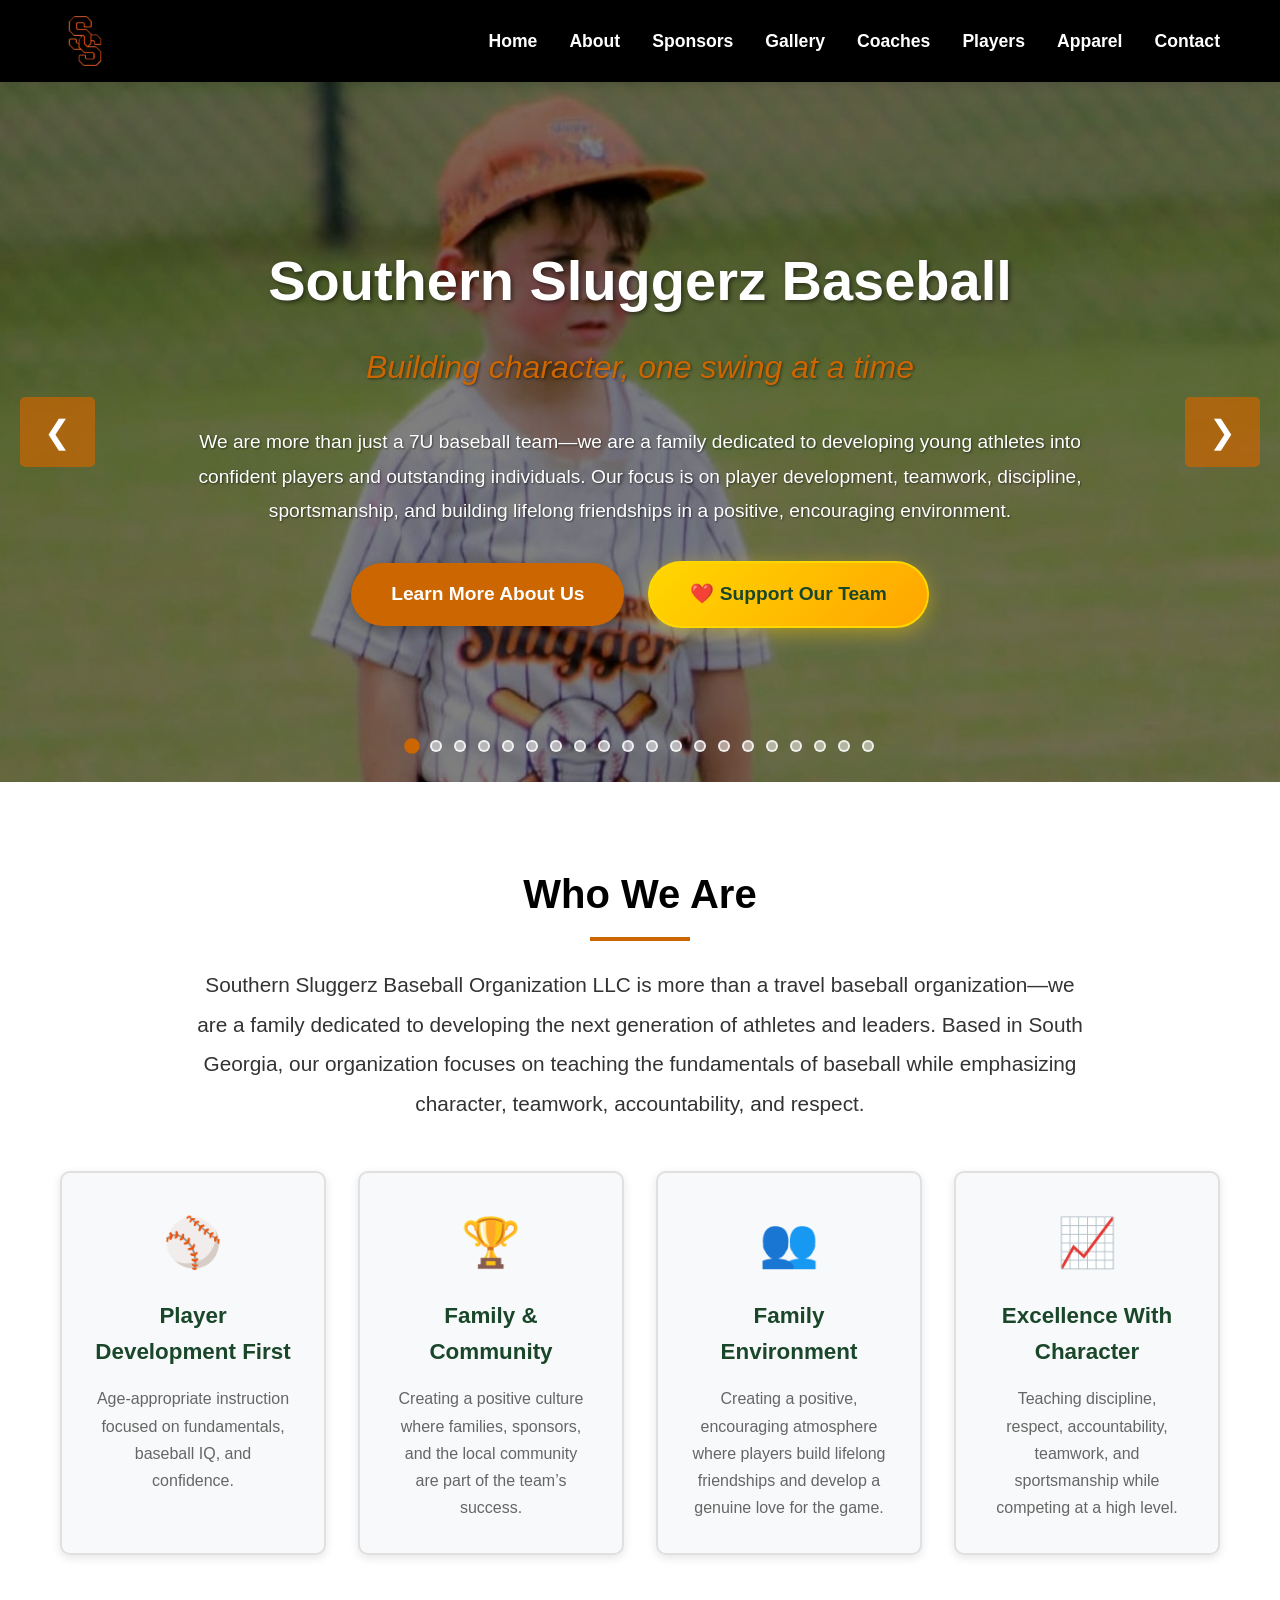
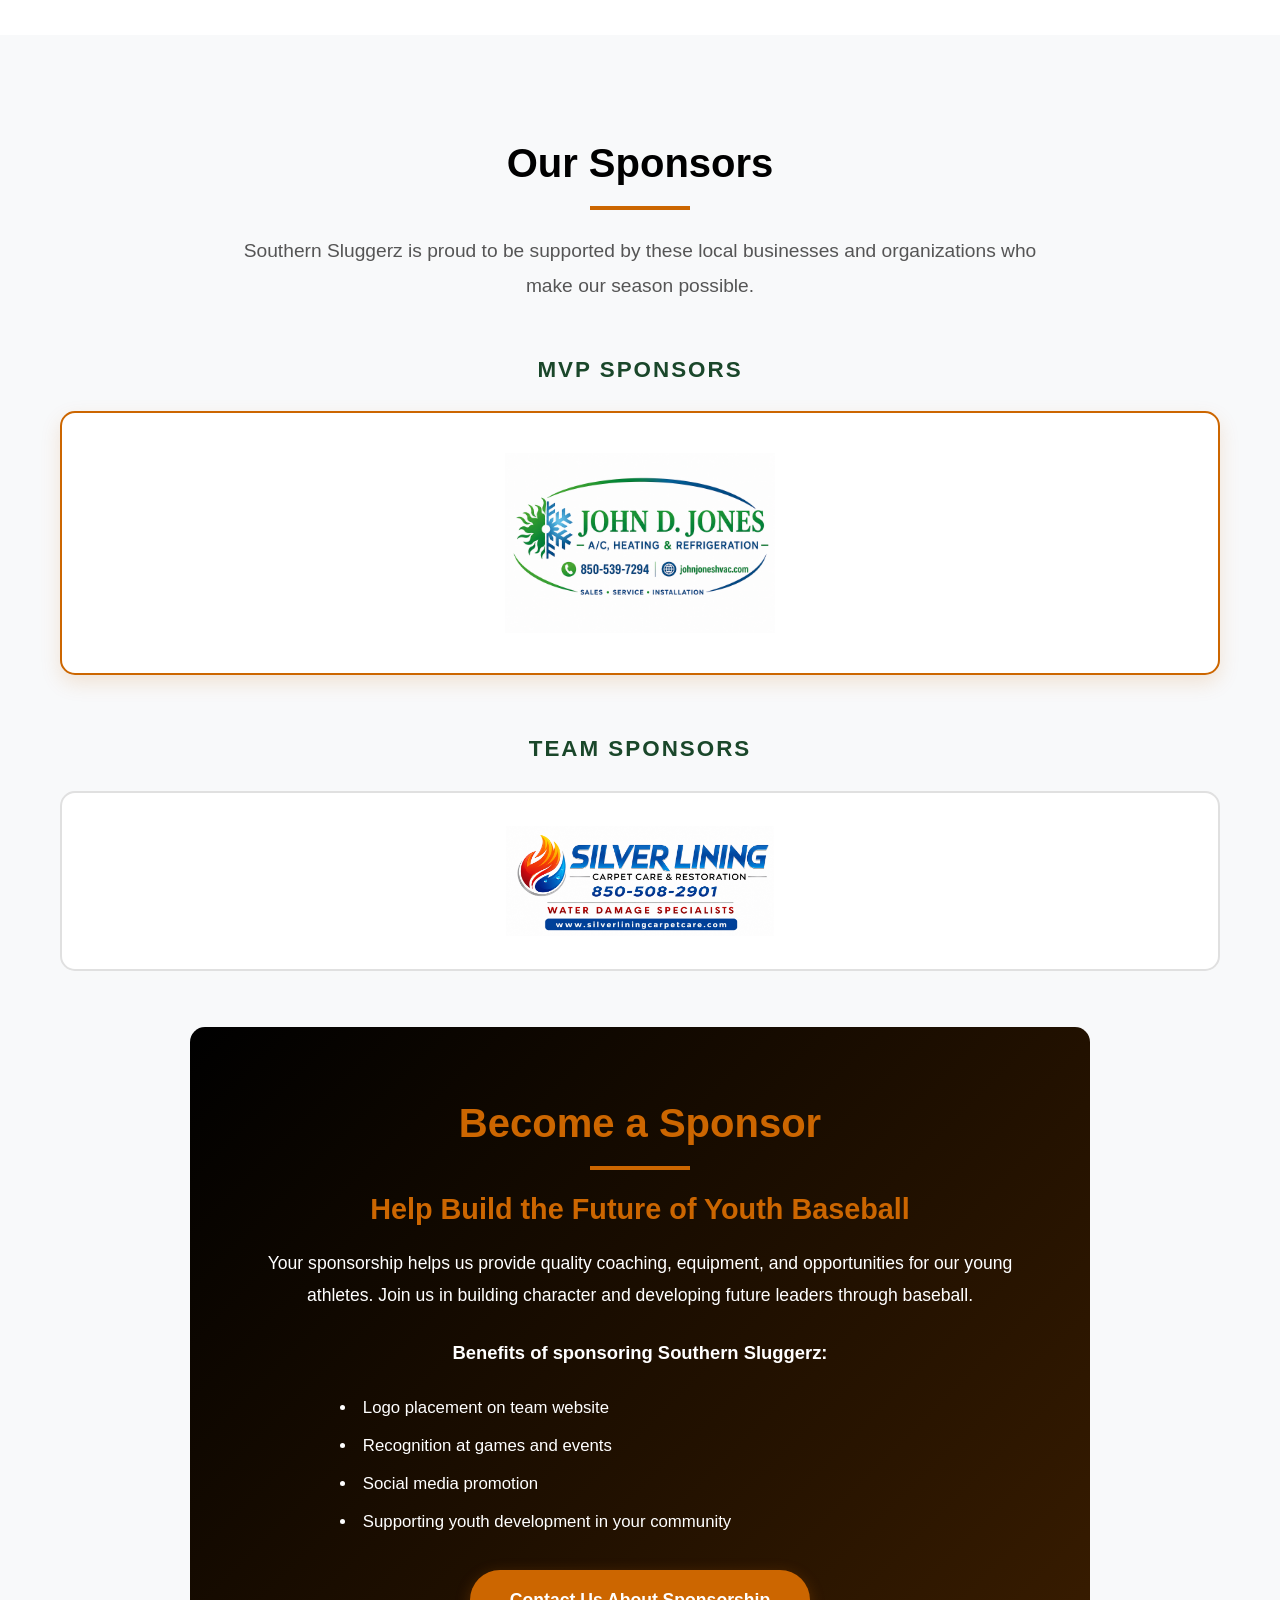
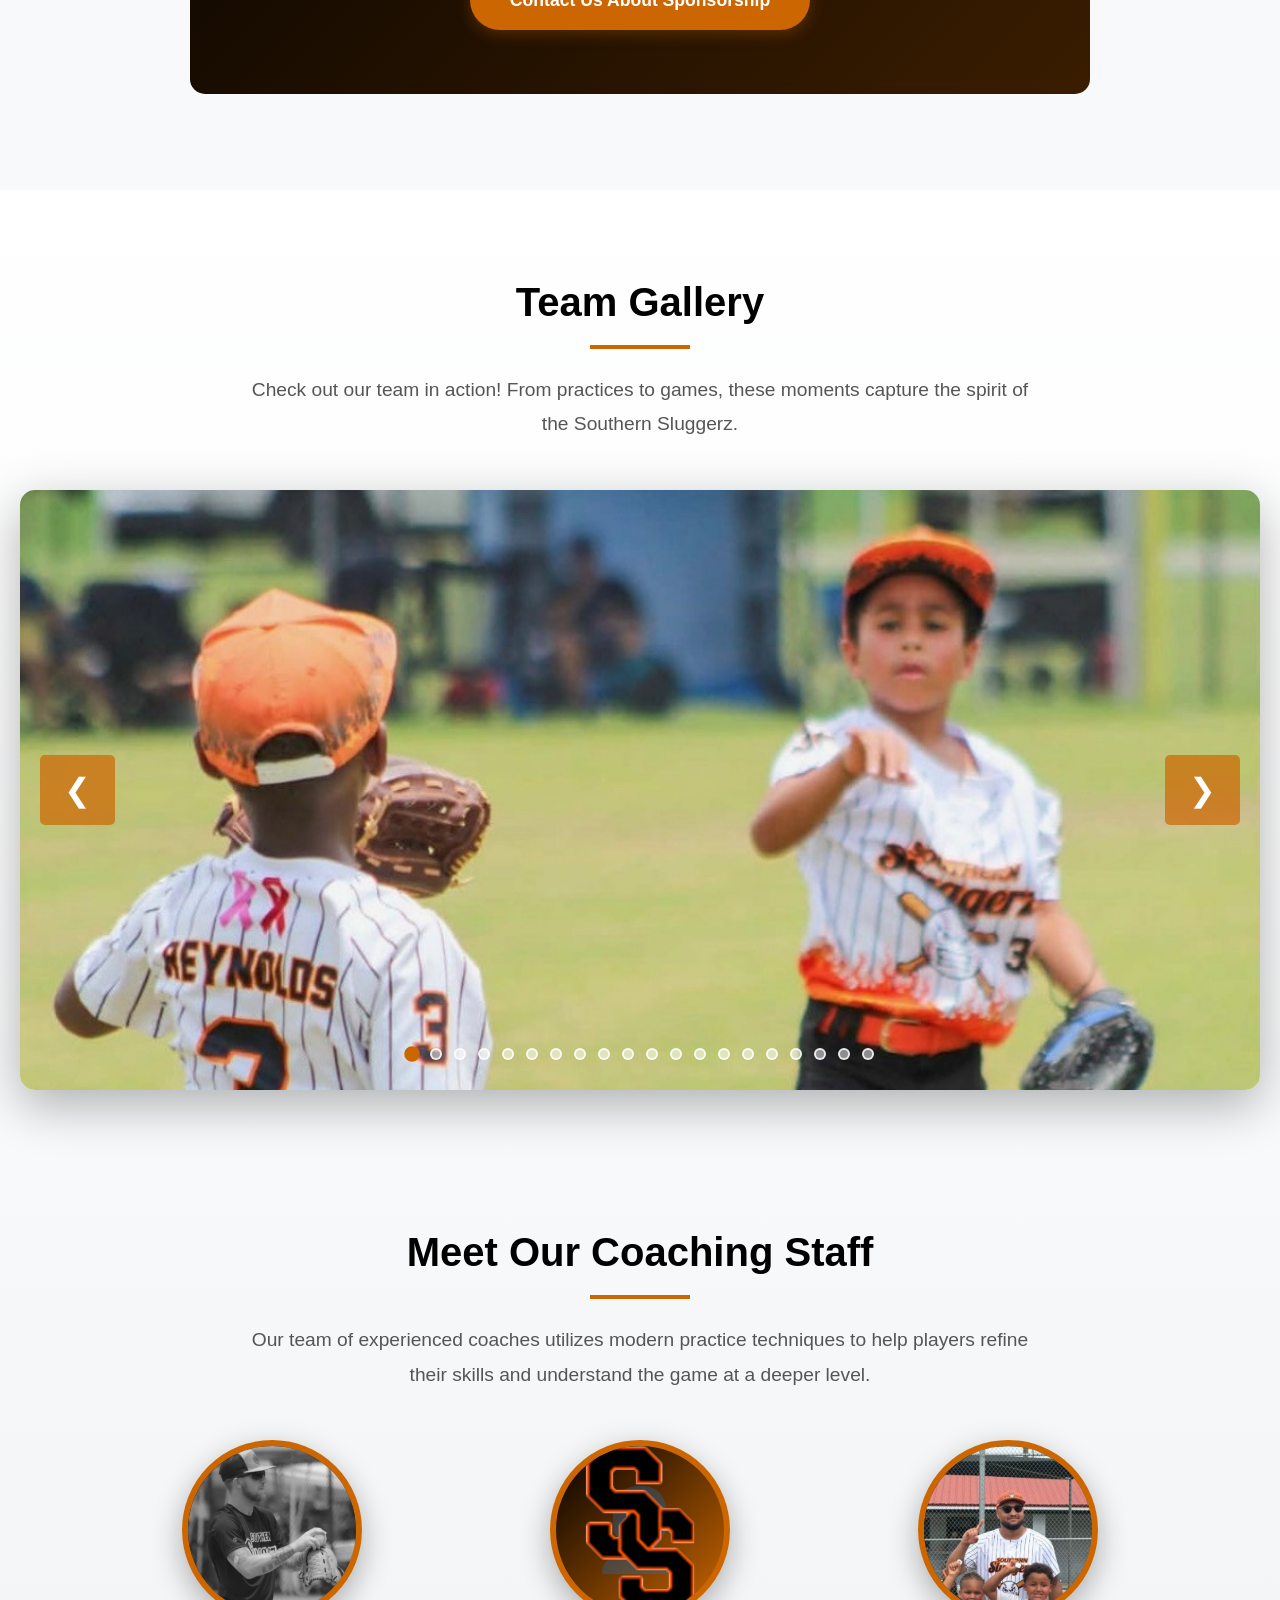
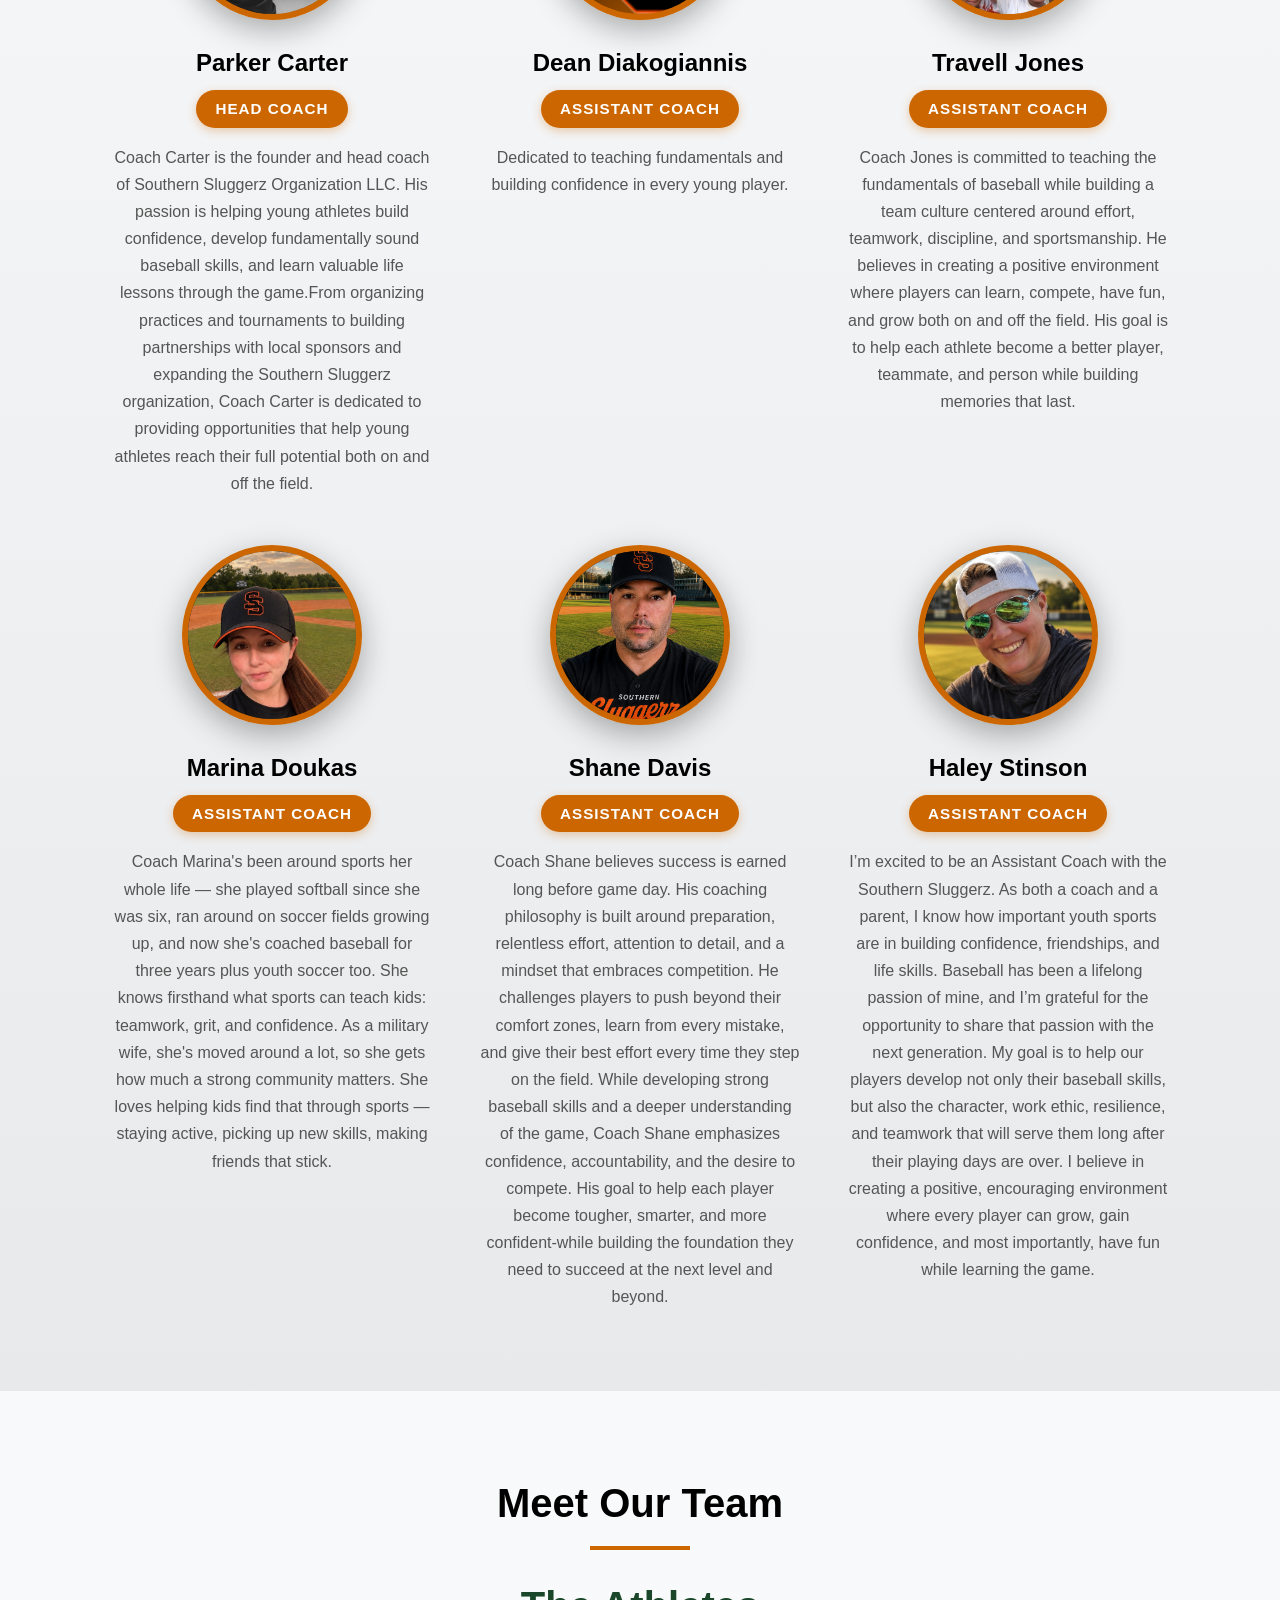
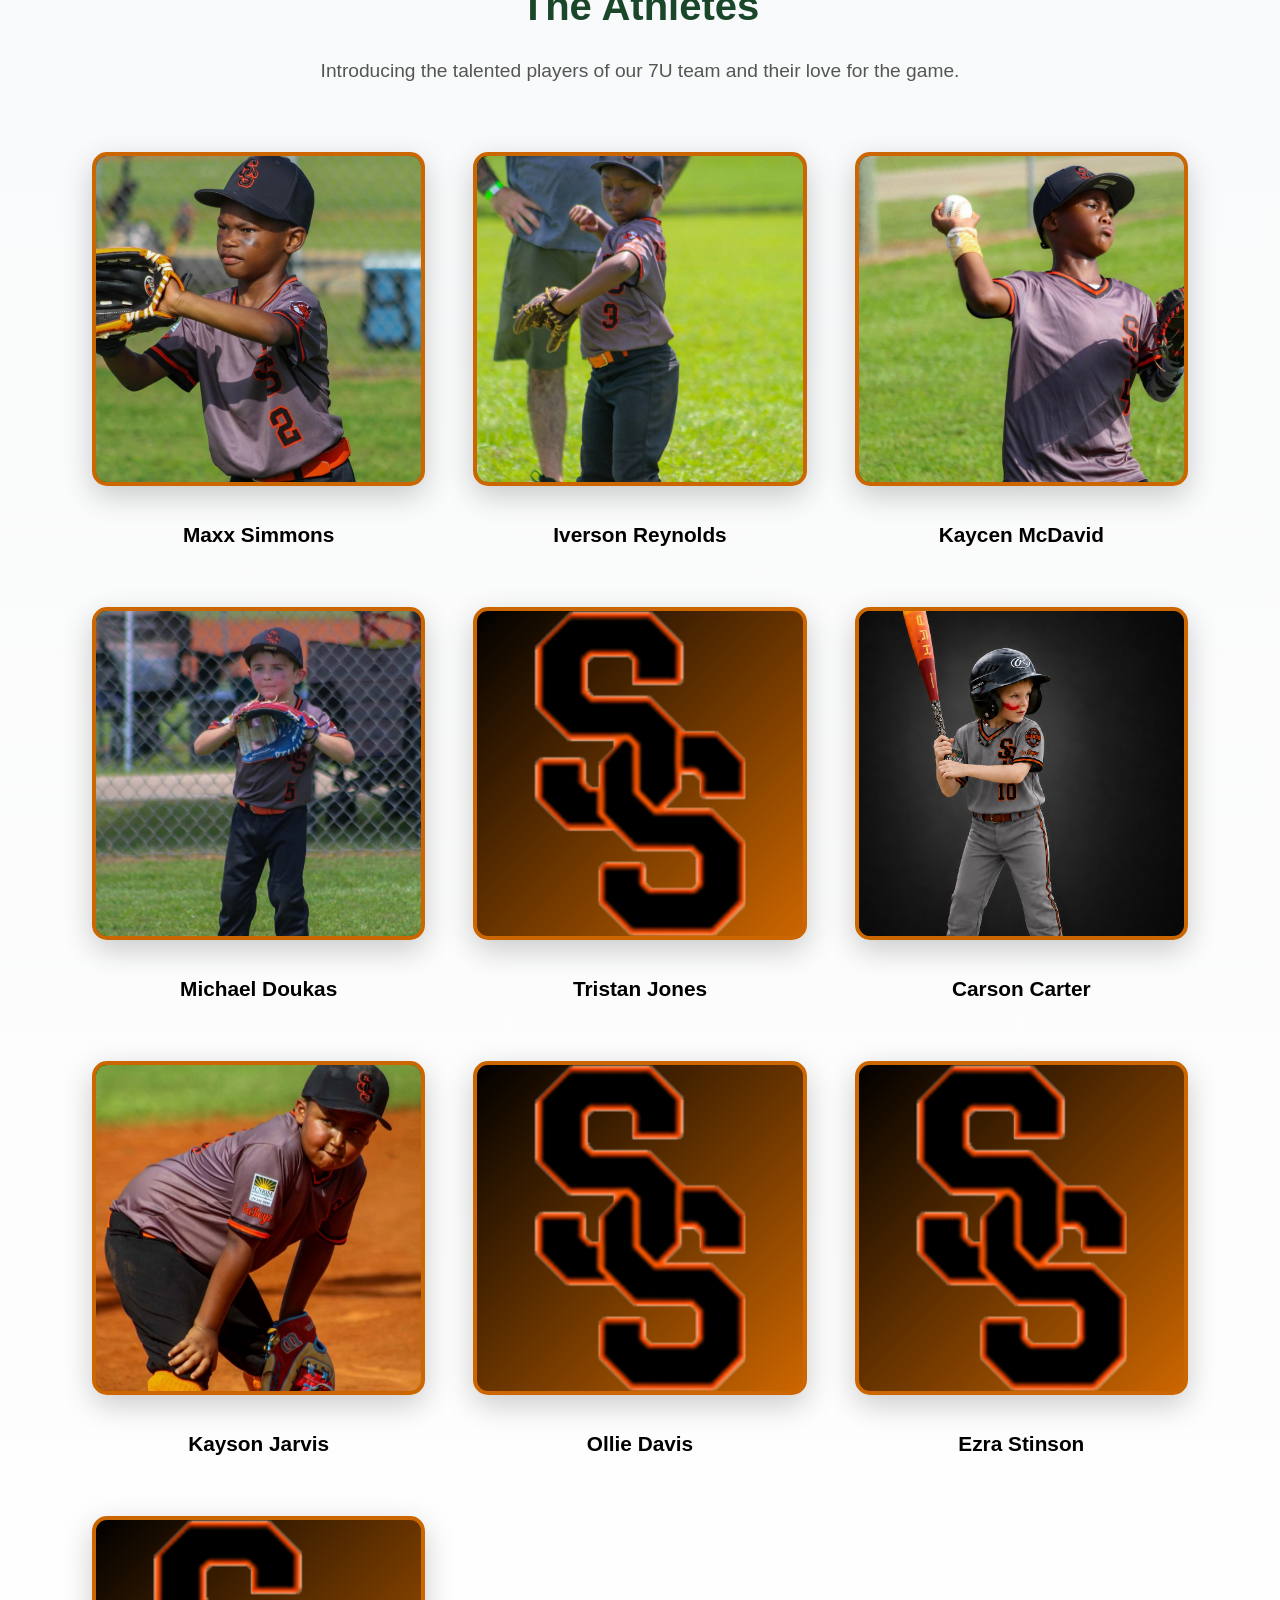
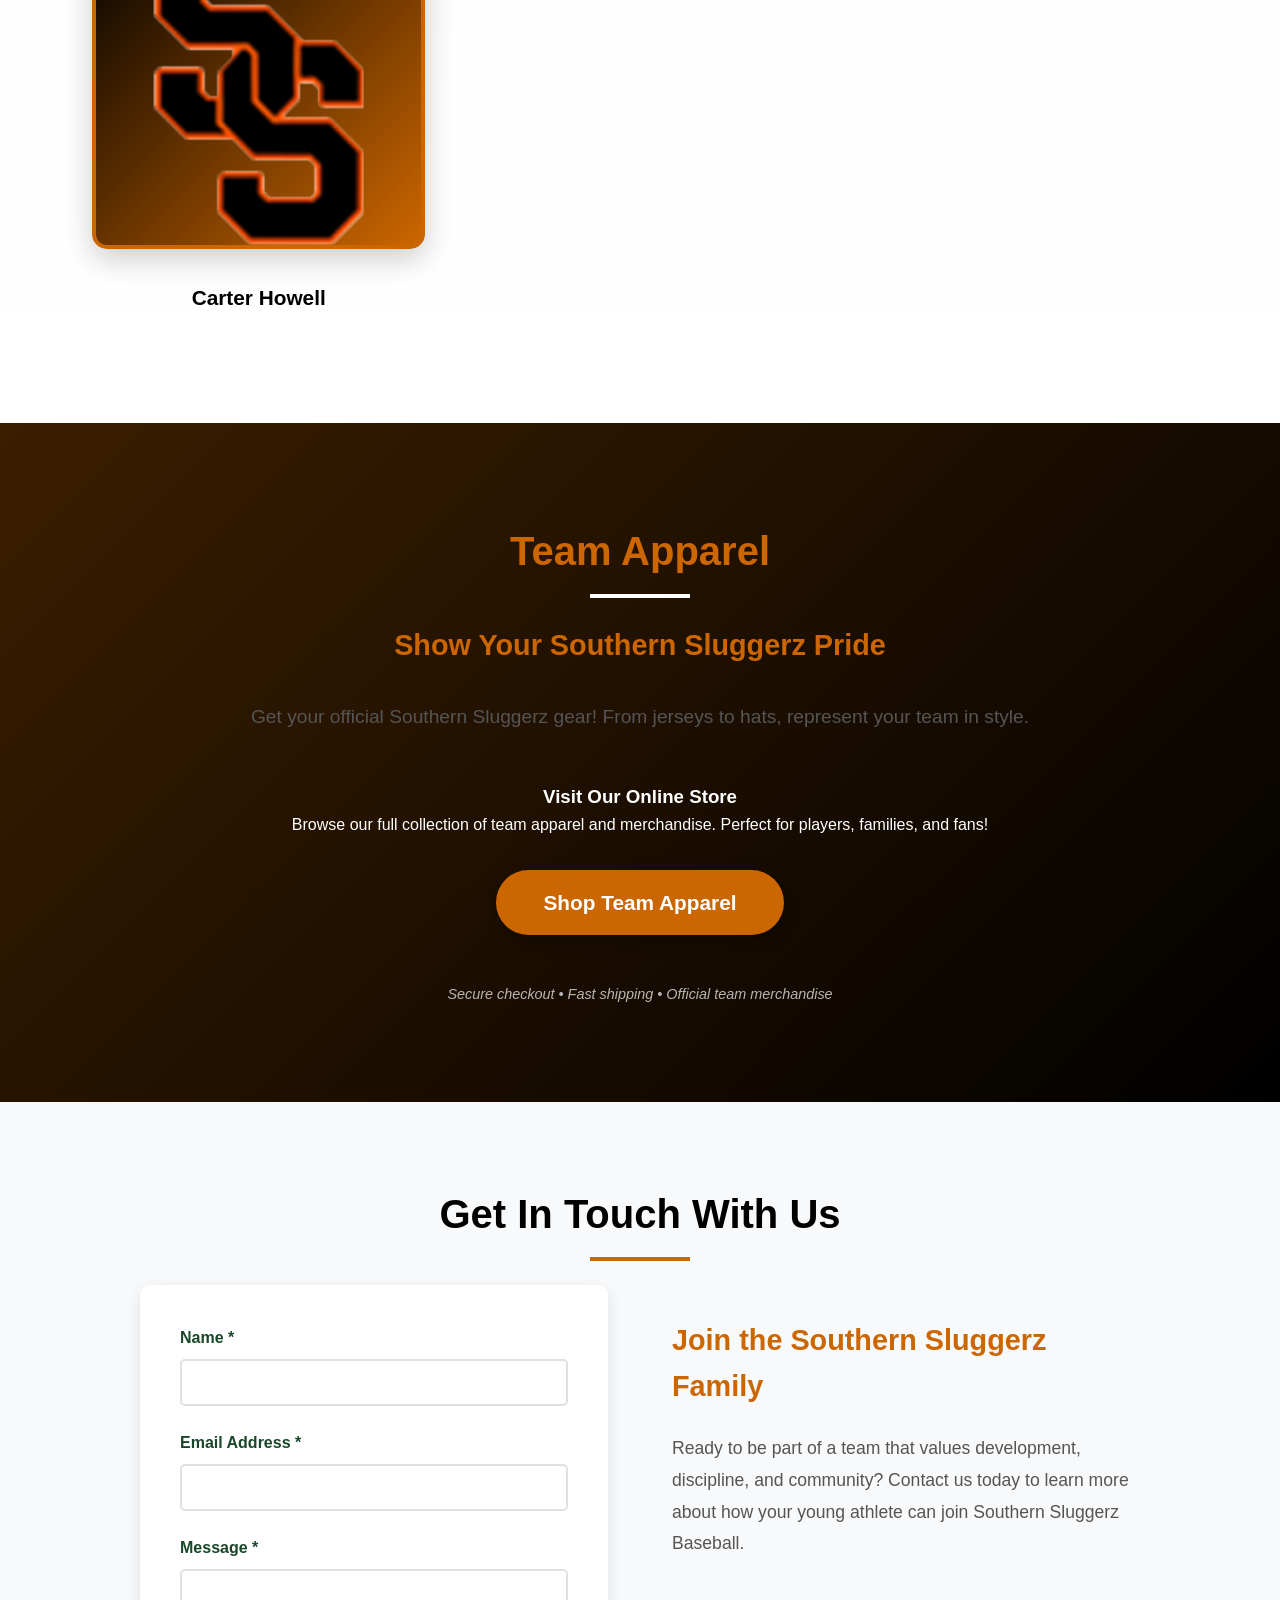
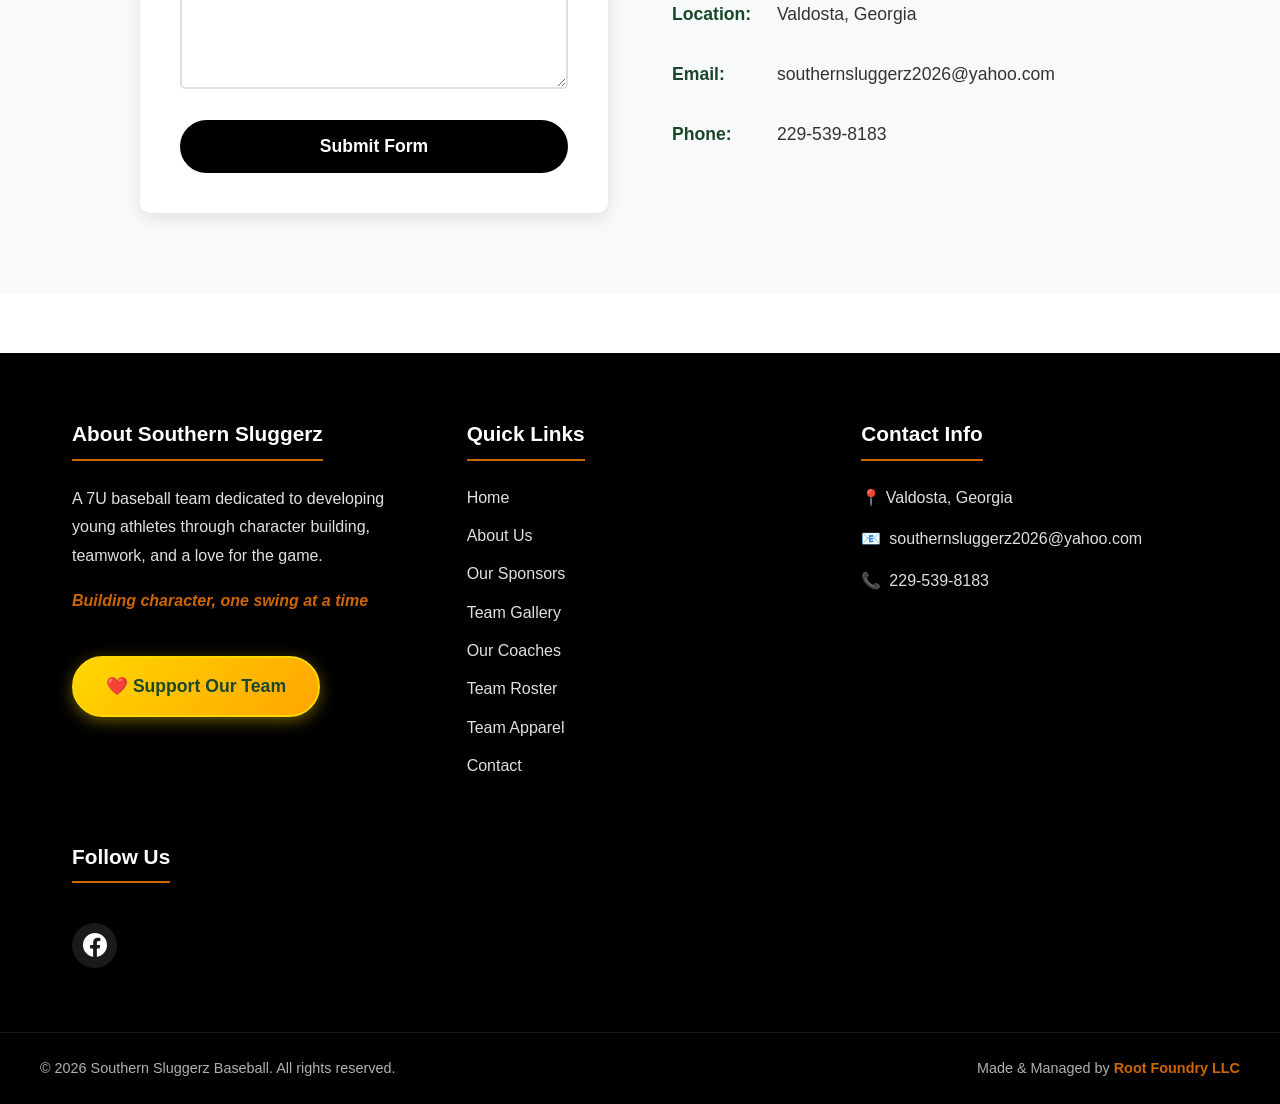
==== commit f4c4fab8: "main" ====
--- a/index.html
+++ b/index.html
@@ -75,11 +75,7 @@
     <!-- Home Section -->
     <section id="home" class="hero">
         <div class="hero-carousel">
-            <div class="carousel-slide active" style="background-image: url('pictures/732138142_2465667950581924_5065000228664800773_n.png')"></div>
-            <div class="carousel-slide" style="background-image: url('pictures/724597989_122106147705355226_2223977554839020172_n.png')"></div>
-            <div class="carousel-slide" style="background-image: url('pictures/729413356_122113341717355226_7817547182846113725_n.png')"></div>
-            <div class="carousel-slide" style="background-image: url('pictures/723510568_122106147825355226_5901962670814419711_n.png')"></div>
-            <div class="carousel-slide" style="background-image: url('pictures/724485045_122105498691355226_1495246761334443101_n.png')"></div>
+            <!-- Slides are generated automatically (in random order) from pictures/Gallery/manifest.json -->
         </div>
         <div class="carousel-overlay"></div>
         <div class="hero-content">
@@ -96,11 +92,7 @@
         <button class="carousel-nav prev" aria-label="Previous slide">&#10094;</button>
         <button class="carousel-nav next" aria-label="Next slide">&#10095;</button>
         <div class="carousel-indicators">
-            <span class="indicator active" data-slide="0"></span>
-            <span class="indicator" data-slide="1"></span>
-            <span class="indicator" data-slide="2"></span>
-            <span class="indicator" data-slide="3"></span>
-            <span class="indicator" data-slide="4"></span>
+            <!-- Indicators are generated automatically from pictures/Gallery/manifest.json -->
         </div>
     </section>
 
@@ -189,7 +181,7 @@
             <div class="coaches-lineup">
                 <div class="coach-position">
                     <div class="coach-circle">
-                        <img src="pictures/IMG_4001.jpeg.jpg" alt="Head Coach" loading="lazy" onerror="this.style.display='none'">
+                        <img src="pictures/coaches/IMG_4001.jpeg.jpg" alt="Head Coach" loading="lazy" onerror="this.style.display='none'">
                     </div>
                     <div class="coach-info">
                         <h3>Parker Carter</h3>
@@ -211,7 +203,7 @@
 
                 <div class="coach-position">
                     <div class="coach-circle">
-                        <img src="pictures/IMG_4142[1].PNG" alt="Assistant Coach" loading="lazy" onerror="this.style.display='none'">
+                        <img src="pictures/coaches/IMG_4142[1].PNG" alt="Assistant Coach" loading="lazy" onerror="this.style.display='none'">
                     </div>
                     <div class="coach-info">
                         <h3>Travell Jones</h3>
@@ -221,7 +213,7 @@
                 </div>
                  <div class="coach-position">
                     <div class="coach-circle">
-                        <img src="pictures/marina.jpg" alt="Assistant Coach" loading="lazy" onerror="this.style.display='none'">
+                        <img src="pictures/coaches/marina.jpg" alt="Assistant Coach" loading="lazy" onerror="this.style.display='none'">
                     </div>
                 <div class="coach-info">
                         <h3>Marina Doukas</h3>
@@ -233,7 +225,7 @@
 
                 <div class="coach-position">
                     <div class="coach-circle">
-                        <img src="pictures/shane.PNG" alt="Assistant Coach" loading="lazy" onerror="this.style.display='none'">
+                        <img src="pictures/coaches/shane.PNG" alt="Assistant Coach" loading="lazy" onerror="this.style.display='none'">
                     </div>
                 <div class="coach-info">
                         <h3>Shane Davis</h3>
@@ -245,7 +237,7 @@
 
                 <div class="coach-position">
                     <div class="coach-circle">
-                        <img src="pictures/haley.jpg" alt="Assistant Coach" loading="lazy" onerror="this.style.display='none'">
+                        <img src="pictures/coaches/haley.jpg" alt="Assistant Coach" loading="lazy" onerror="this.style.display='none'">
                     </div>
                 <div class="coach-info">
                         <h3>Haley Stinson</h3>
@@ -275,7 +267,7 @@
                      data-player-number="2"
                      data-player-photo="pictures/image.png">
                     <div class="player-card-image">
-                        <img src="pictures/IMG_4222.jpeg[1].jpg" alt="Maxx Simmons" loading="lazy" onerror="this.style.display='none'">
+                        <img src="pictures/players/IMG_4222.jpeg[1].jpg" alt="Maxx Simmons" loading="lazy" onerror="this.style.display='none'">
                     </div>
                     <h3 class="player-card-name">Maxx Simmons</h3>
                 </div>
@@ -286,7 +278,7 @@
                      data-player-number="3"
                      data-player-photo="pictures/image.png">
                     <div class="player-card-image">
-                        <img src="pictures/Screenshot 2026-07-13 205050.png" alt="Iverson Reynolds" loading="lazy" onerror="this.style.display='none'">
+                        <img src="pictures/players/Screenshot 2026-07-13 205050.png" alt="Iverson Reynolds" loading="lazy" onerror="this.style.display='none'">
                     </div>
                     <h3 class="player-card-name">Iverson Reynolds</h3>
                 </div>
@@ -297,7 +289,7 @@
                      data-player-number="4"
                      data-player-photo="pictures/image.png">
                     <div class="player-card-image">
-                        <img src="pictures/IMG_4227.jpeg[1].jpg" alt="Kaycen McDavid" loading="lazy" onerror="this.style.display='none'">
+                        <img src="pictures/players/IMG_4227.jpeg[1].jpg" alt="Kaycen McDavid" loading="lazy" onerror="this.style.display='none'">
                     </div>
                     <h3 class="player-card-name">Kaycen McDavid</h3>
                 </div>
@@ -308,7 +300,7 @@
                      data-player-number="5"
                      data-player-photo="pictures/image.png">
                     <div class="player-card-image">
-                        <img src="pictures/IMG_4221.jpeg[1].jpg" alt="Michael Doukas" loading="lazy" onerror="this.style.display='none'">
+                        <img src="pictures/players/IMG_4221.jpeg[1].jpg" alt="Michael Doukas" loading="lazy" onerror="this.style.display='none'">
                     </div>
                     <h3 class="player-card-name">Michael Doukas</h3>
                 </div>
@@ -328,9 +320,9 @@
                 <div class="player-card" 
                      data-player-name="Carson Carter"
                      data-player-number="10"
-                     data-player-photo="pictures/83E91320-D484-483B-BA1A-CCFE03C6D60F[1].PNG">
-                    <div class="player-card-image">
-                        <img src="pictures/83E91320-D484-483B-BA1A-CCFE03C6D60F[1].PNG" alt="Carson Carter" loading="lazy" onerror="this.style.display='none'">
+                     data-player-photo="pictures/players/83E91320-D484-483B-BA1A-CCFE03C6D60F[1].PNG">
+                    <div class="player-card-image">
+                        <img src="pictures/players/83E91320-D484-483B-BA1A-CCFE03C6D60F[1].PNG" alt="Carson Carter" loading="lazy" onerror="this.style.display='none'">
                     </div>
                     <h3 class="player-card-name">Carson Carter</h3>
                 </div>
@@ -341,7 +333,7 @@
                      data-player-number="12"
                      data-player-photo="pictures/image.png">
                     <div class="player-card-image">
-                        <img src="pictures/IMG_4224.jpeg[1].jpg" alt="Kayson Jarvis" loading="lazy" onerror="this.style.display='none'">
+                        <img src="pictures/players/IMG_4224.jpeg[1].jpg" alt="Kayson Jarvis" loading="lazy" onerror="this.style.display='none'">
                     </div>
                     <h3 class="player-card-name">Kayson Jarvis</h3>
                 </div>
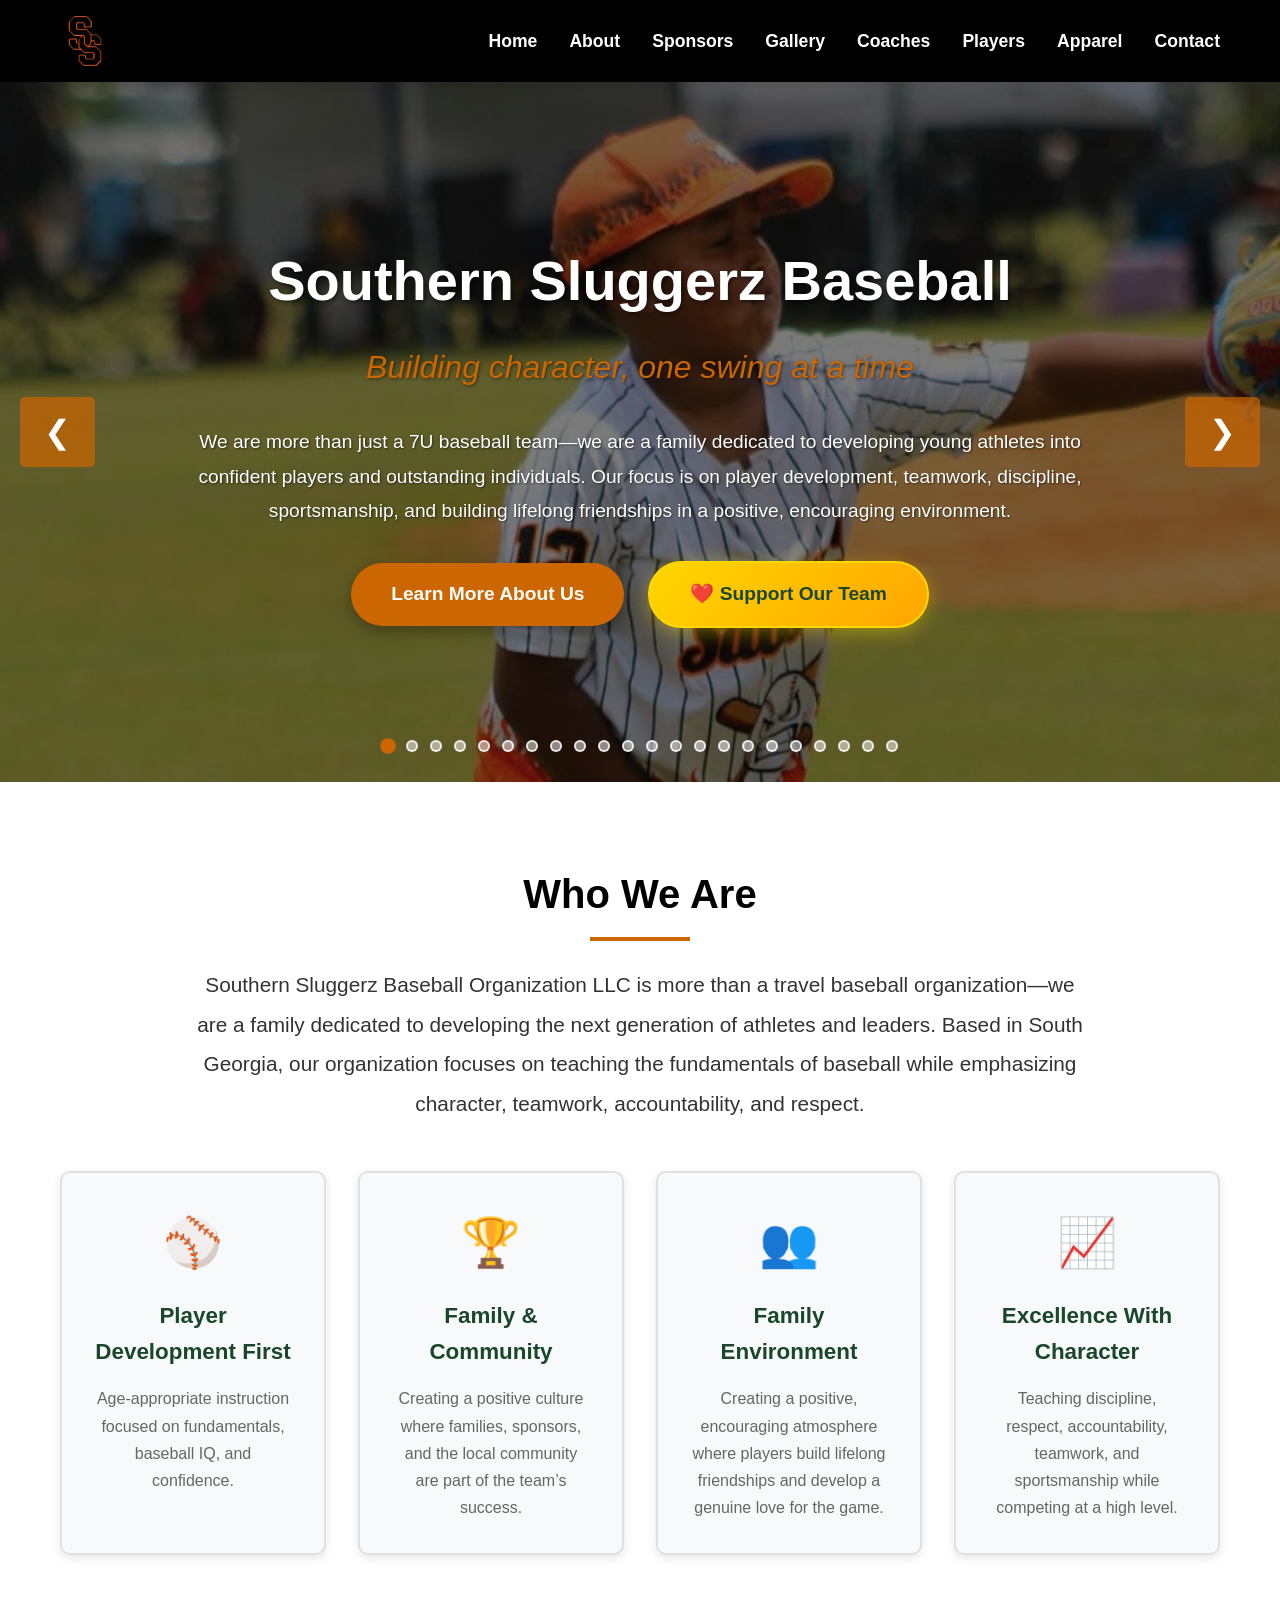
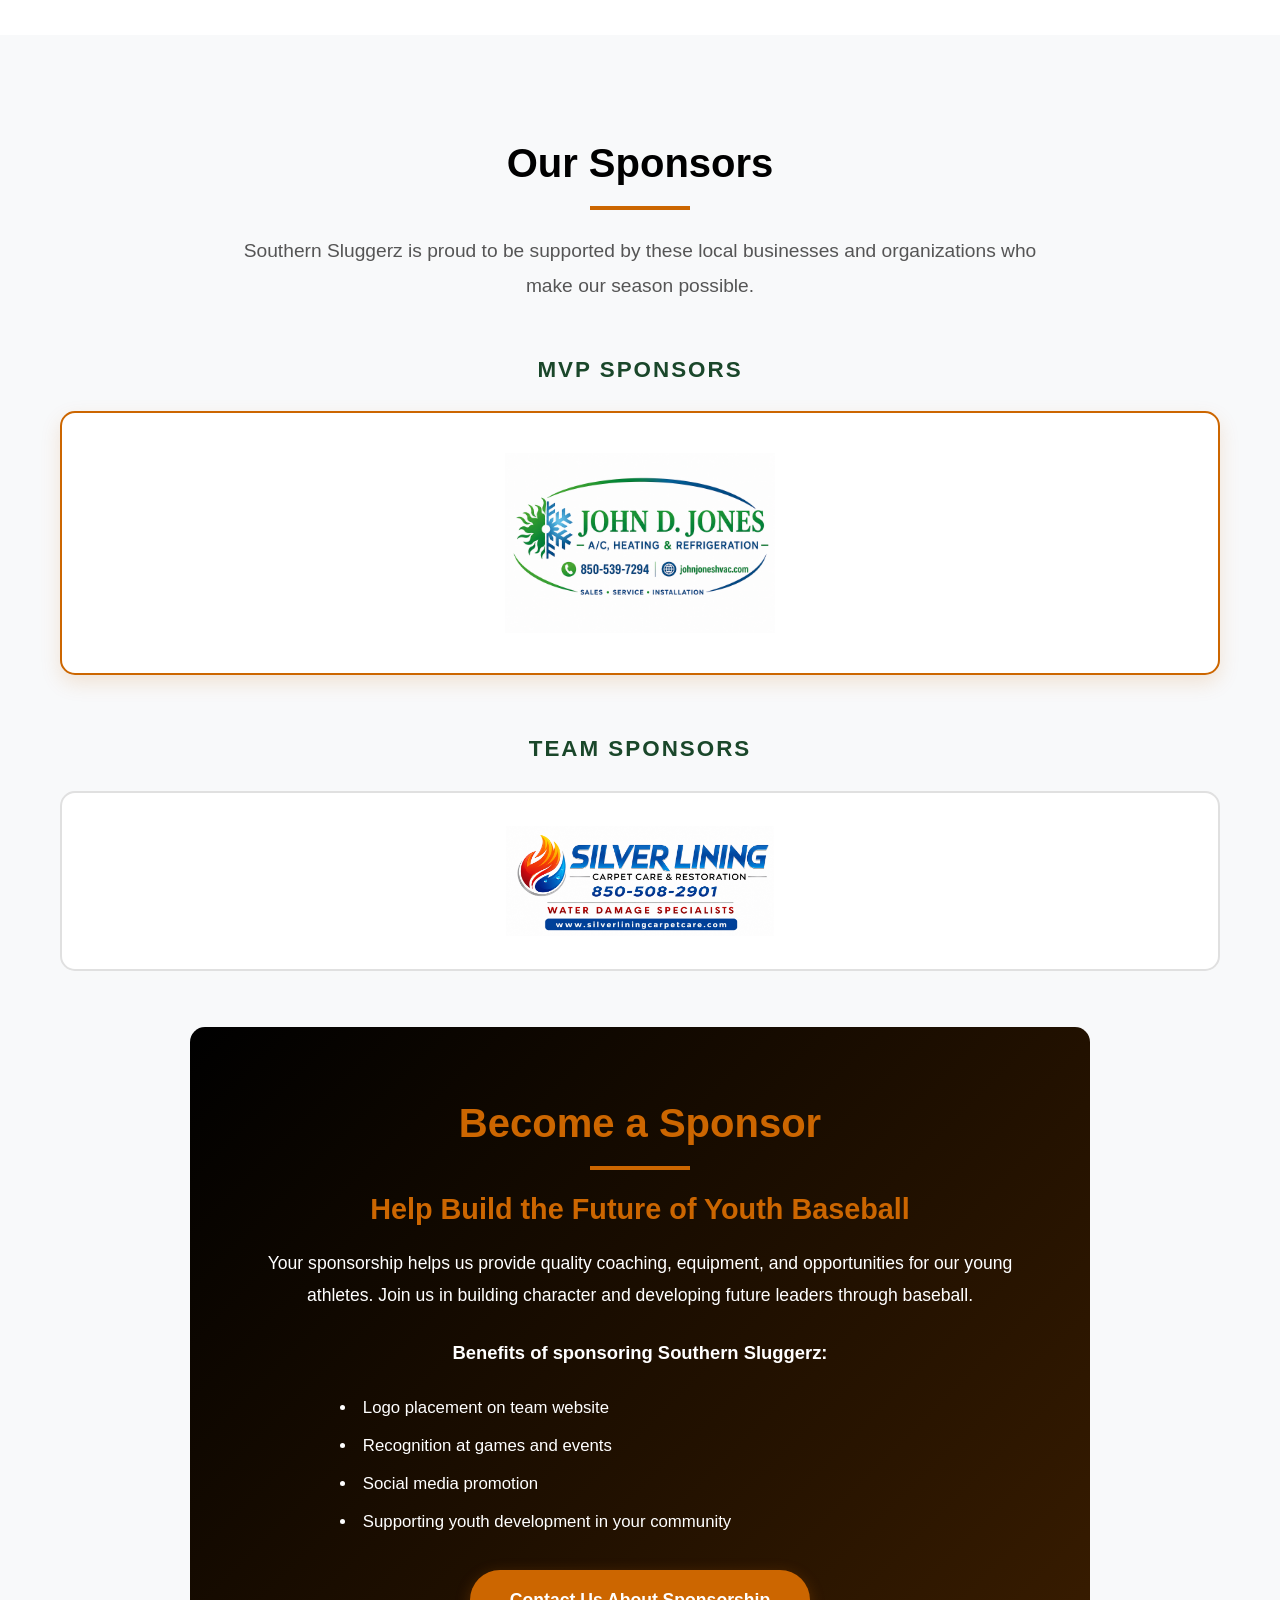
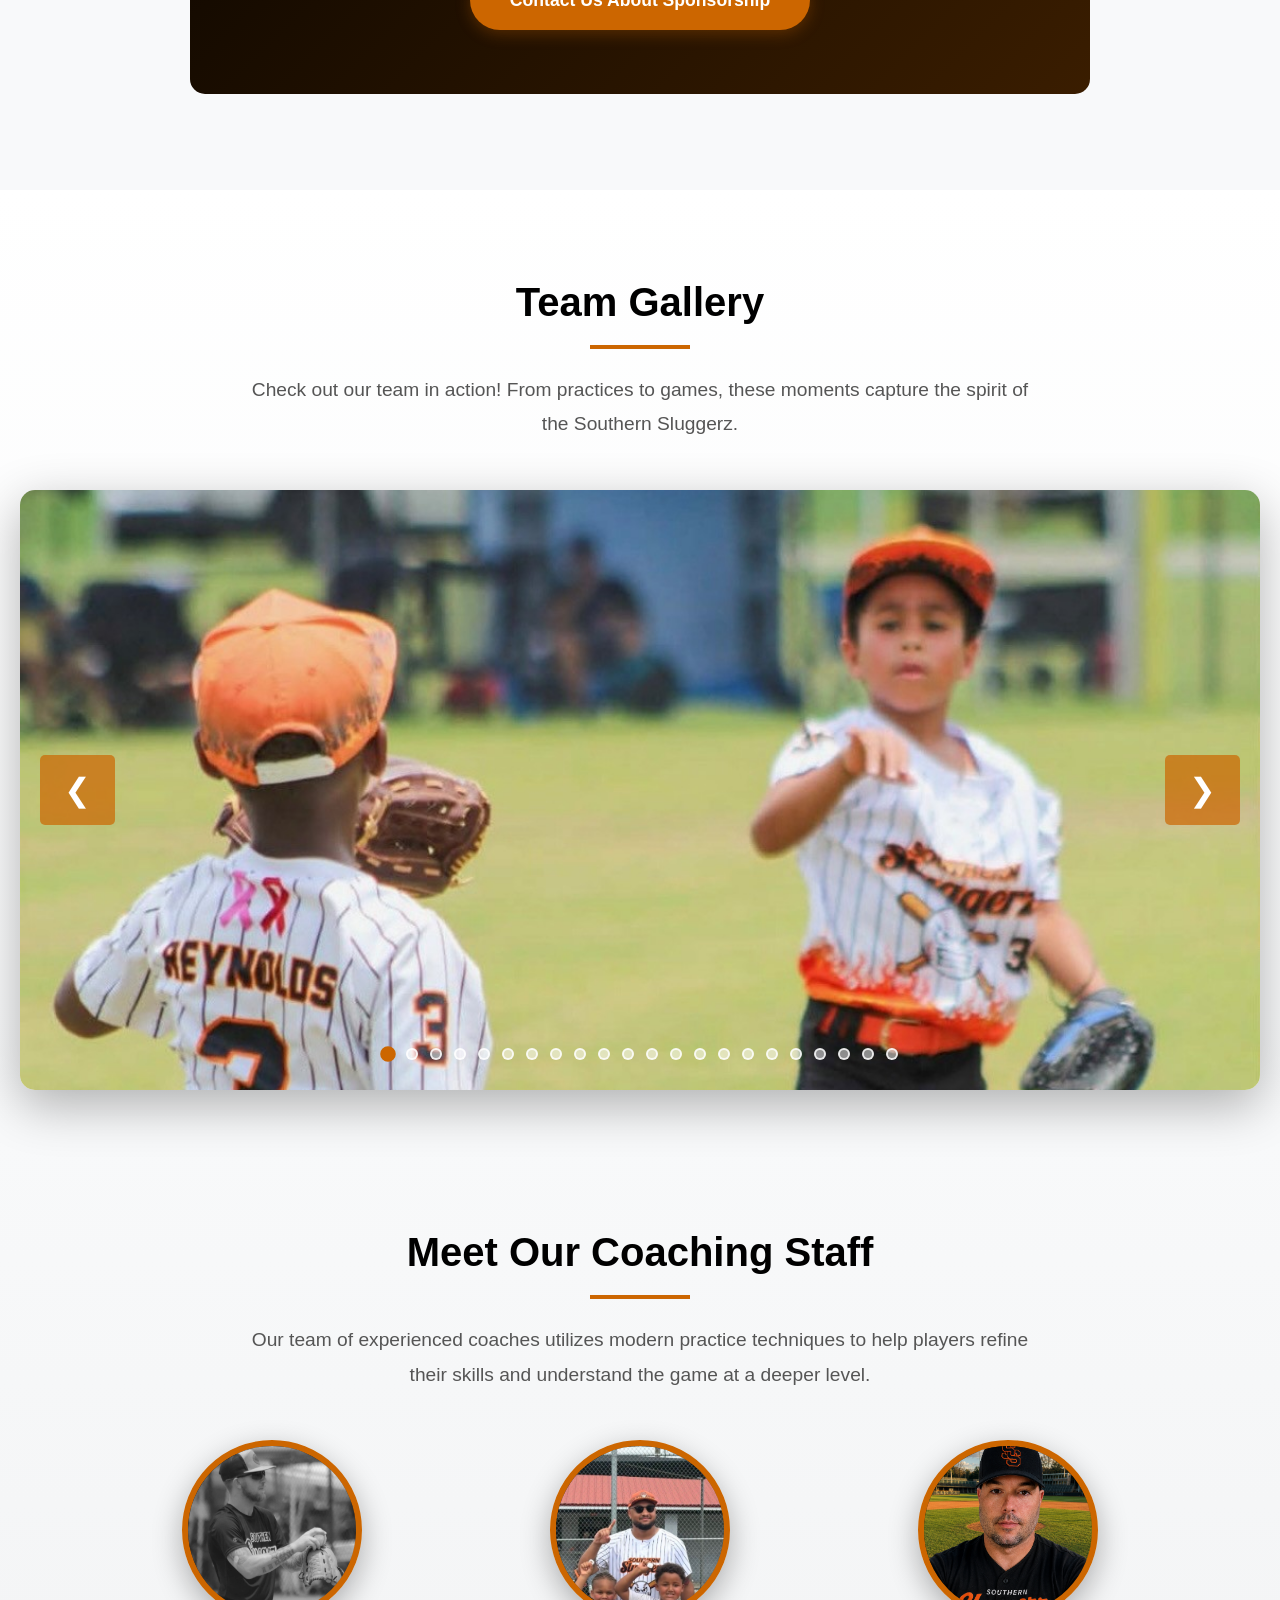
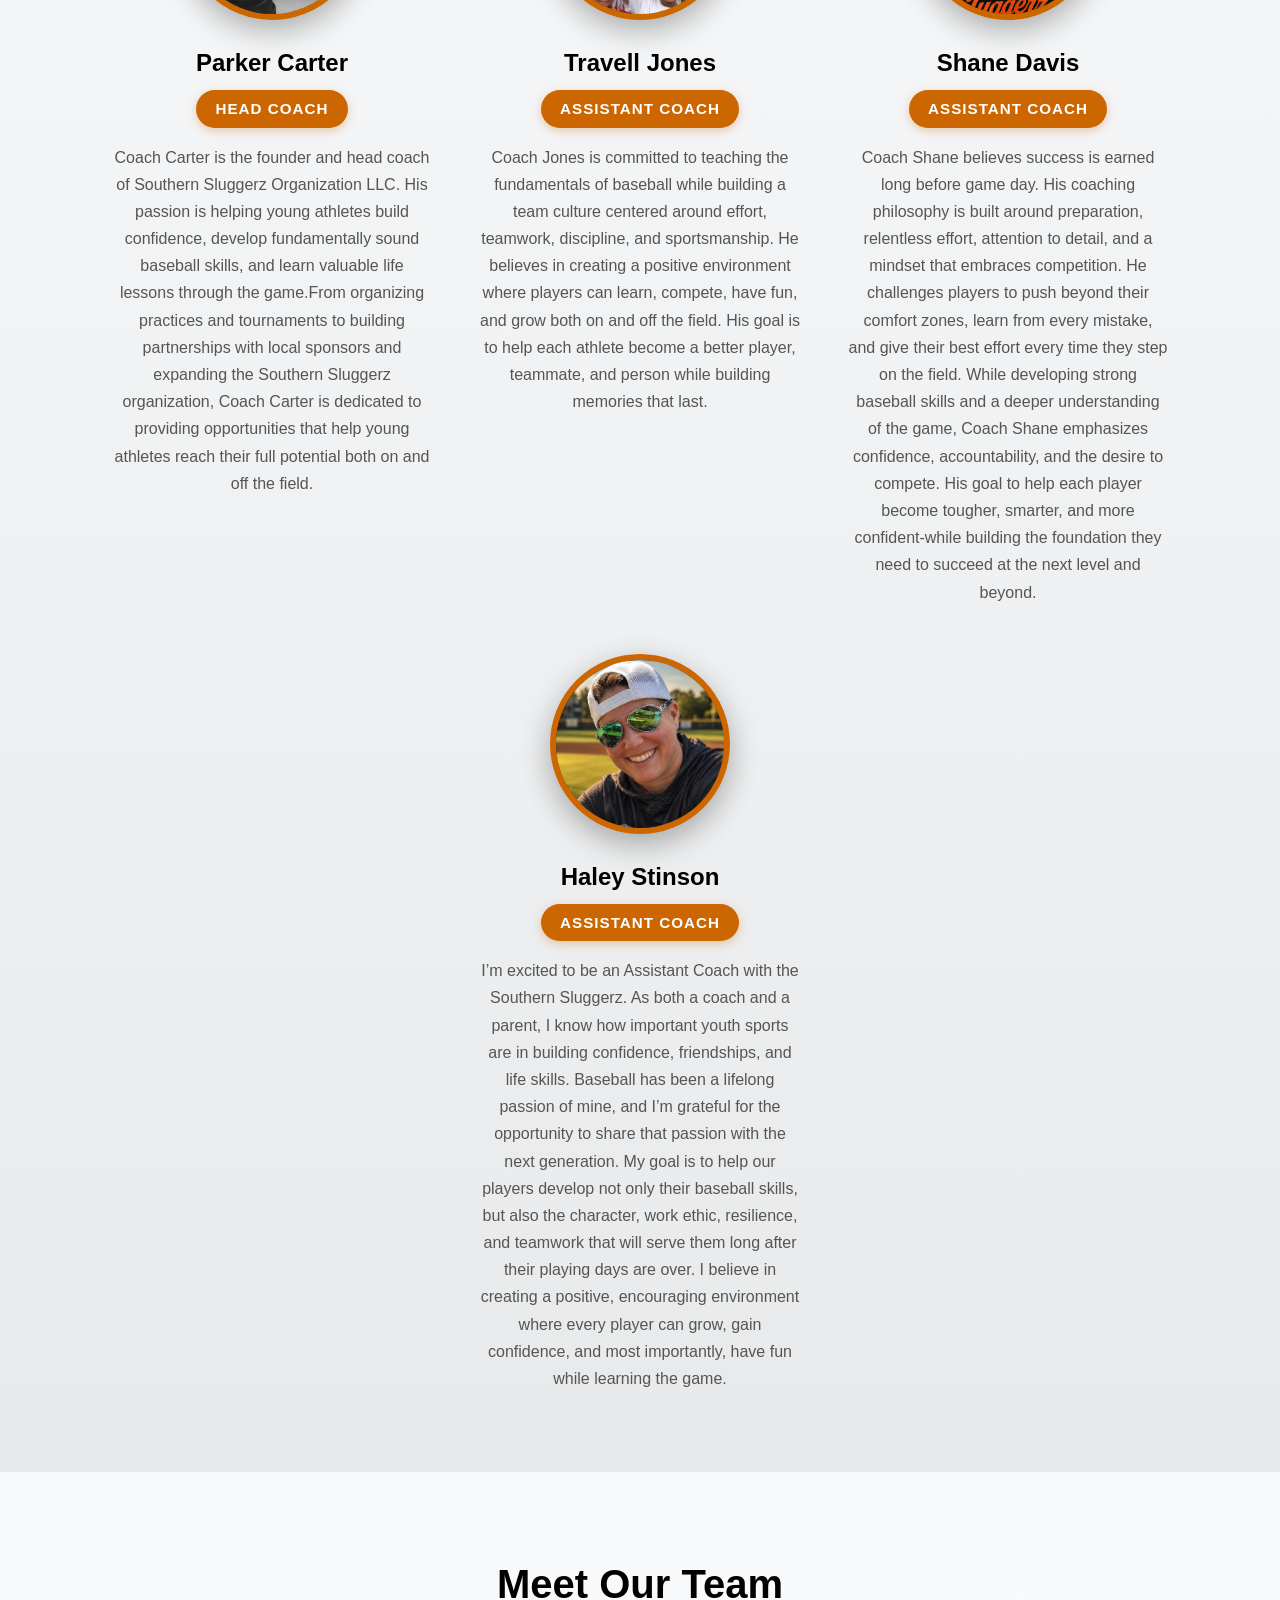
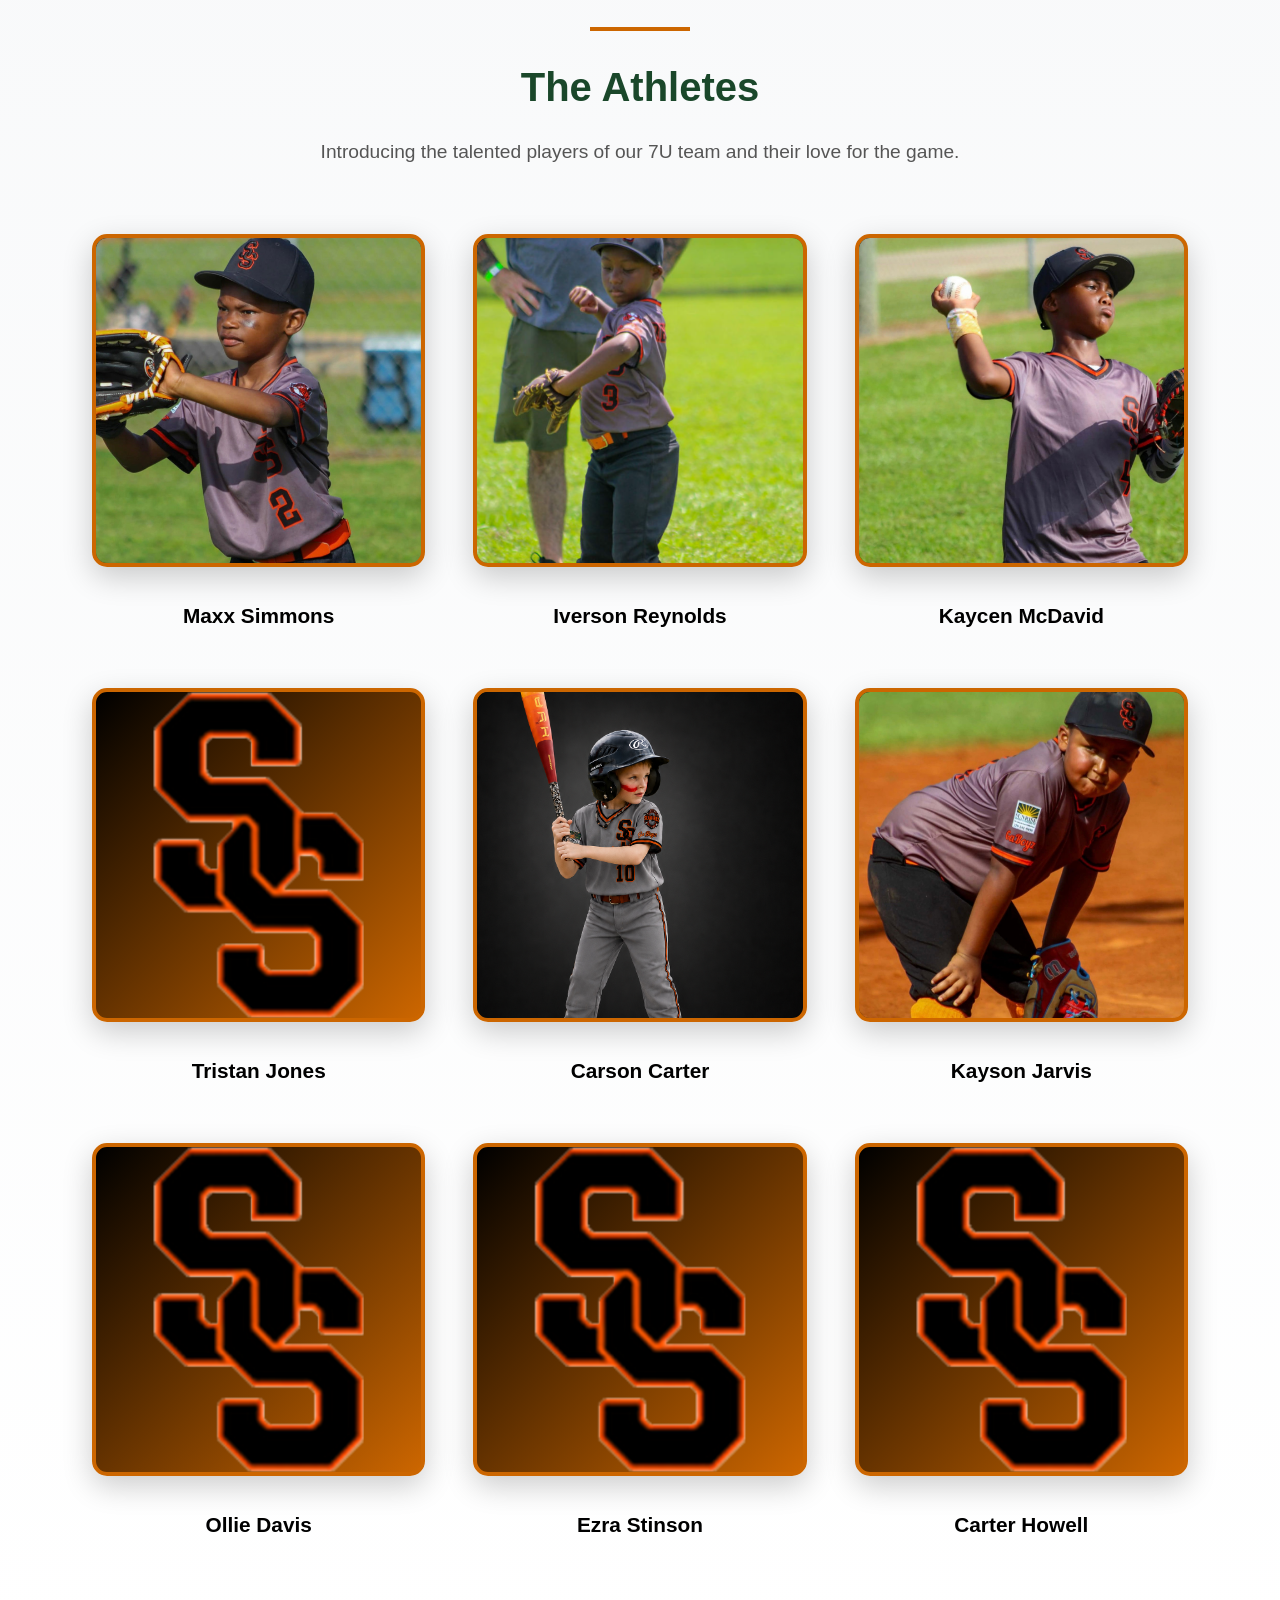
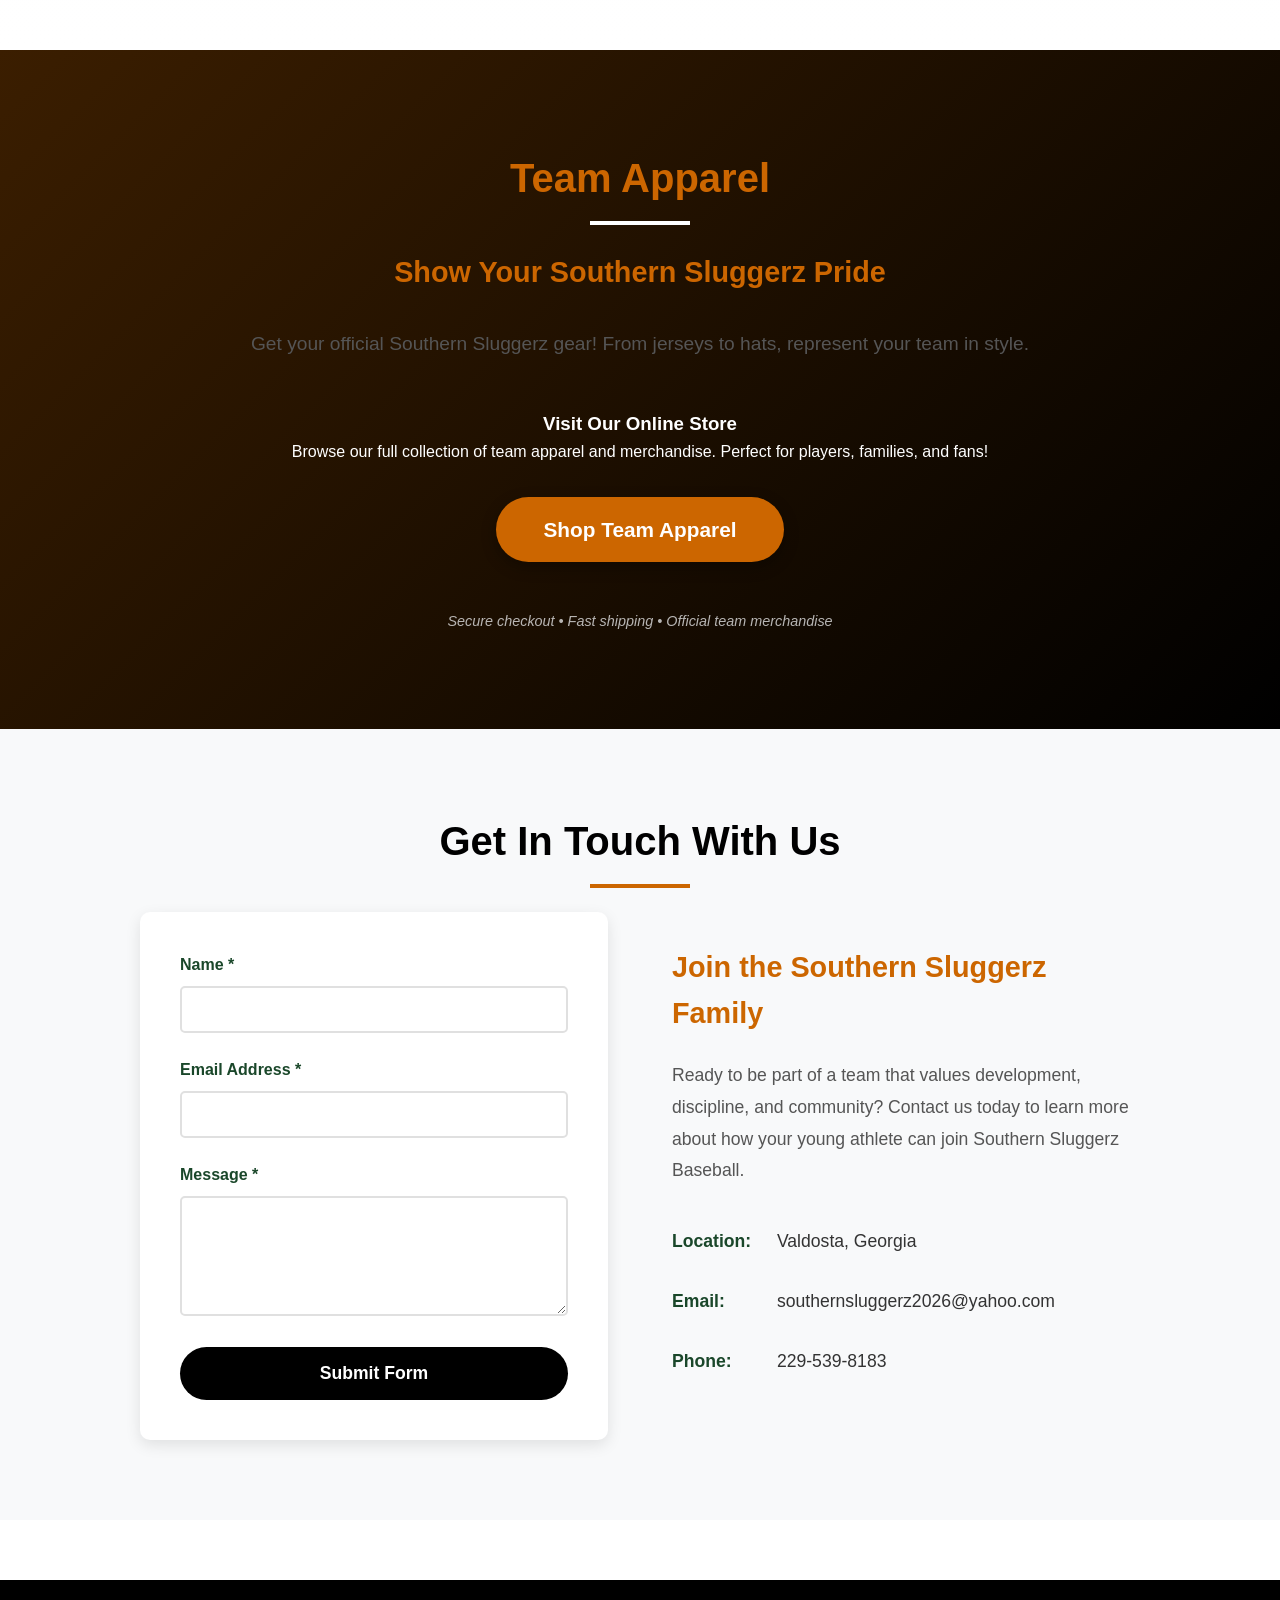
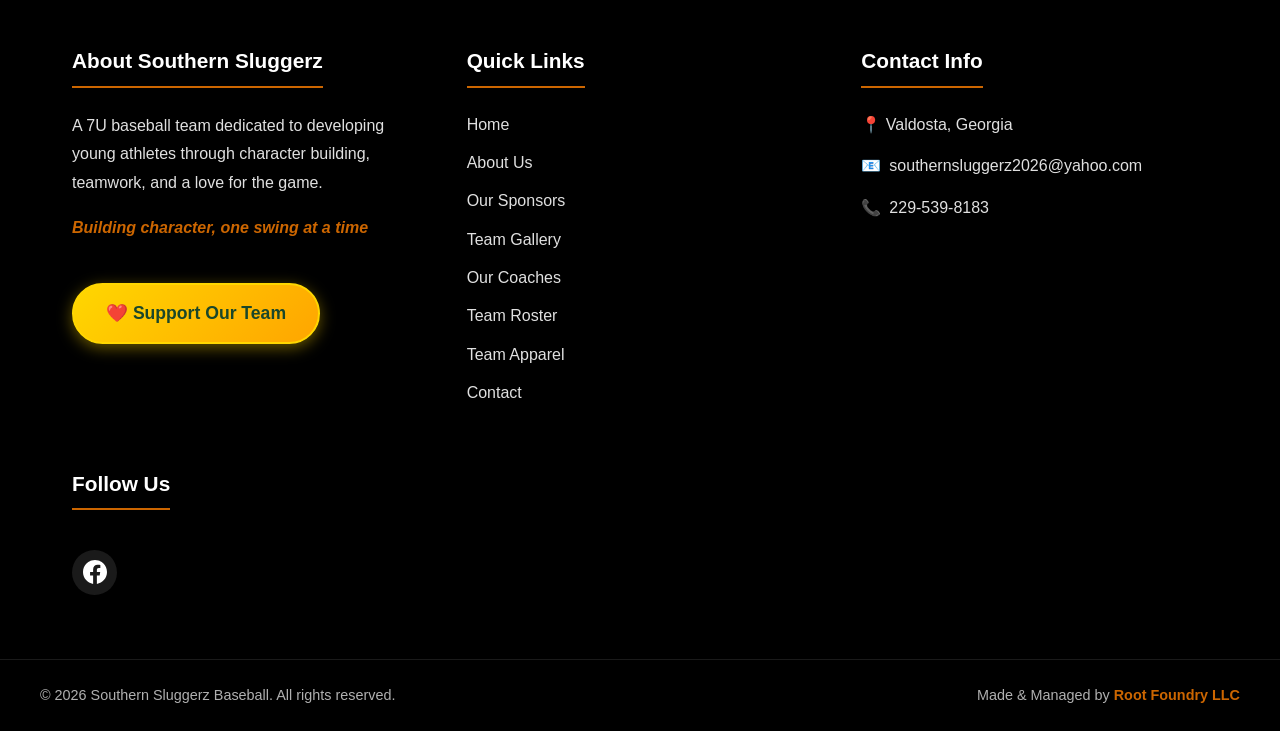
==== commit 0ed1421c: "main" ====
--- a/index.html
+++ b/index.html
@@ -192,34 +192,12 @@
 
                 <div class="coach-position">
                     <div class="coach-circle">
-                        <img src="pictures/image.png" alt="Assistant Coach" loading="lazy" onerror="this.style.display='none'">
-                    </div>
-                    <div class="coach-info">
-                        <h3>Dean Diakogiannis</h3>
-                        <p class="coach-title">ASSISTANT COACH</p>
-                        <p class="coach-bio">Dedicated to teaching fundamentals and building confidence in every young player.</p>
-                    </div>
-                </div>
-
-                <div class="coach-position">
-                    <div class="coach-circle">
                         <img src="pictures/coaches/IMG_4142[1].PNG" alt="Assistant Coach" loading="lazy" onerror="this.style.display='none'">
                     </div>
                     <div class="coach-info">
                         <h3>Travell Jones</h3>
                         <p class="coach-title">ASSISTANT COACH</p>
                         <p class="coach-bio">Coach Jones is committed to teaching the fundamentals of baseball while building a team culture centered around effort, teamwork, discipline, and sportsmanship. He believes in creating a positive environment where players can learn, compete, have fun, and grow both on and off the field. His goal is to help each athlete become a better player, teammate, and person while building memories that last.</p>
-                    </div>
-                </div>
-                 <div class="coach-position">
-                    <div class="coach-circle">
-                        <img src="pictures/coaches/marina.jpg" alt="Assistant Coach" loading="lazy" onerror="this.style.display='none'">
-                    </div>
-                <div class="coach-info">
-                        <h3>Marina Doukas</h3>
-                        <p class="coach-title">ASSISTANT COACH</p>
-                        <p class="coach-bio">Coach Marina's been around sports her whole life — she played softball since she was six, ran around on soccer fields growing up, and now she's coached baseball for three years plus youth soccer too. She knows firsthand what sports can teach kids: teamwork, grit, and confidence.
-As a military wife, she's moved around a lot, so she gets how much a strong community matters. She loves helping kids find that through sports — staying active, picking up new skills, making friends that stick.</p>
                     </div>
                 </div>
 
@@ -292,17 +270,6 @@
                         <img src="pictures/players/IMG_4227.jpeg[1].jpg" alt="Kaycen McDavid" loading="lazy" onerror="this.style.display='none'">
                     </div>
                     <h3 class="player-card-name">Kaycen McDavid</h3>
-                </div>
-
-                <!-- Player Card 5 -->
-                <div class="player-card" 
-                     data-player-name="Michael Doukas"
-                     data-player-number="5"
-                     data-player-photo="pictures/image.png">
-                    <div class="player-card-image">
-                        <img src="pictures/players/IMG_4221.jpeg[1].jpg" alt="Michael Doukas" loading="lazy" onerror="this.style.display='none'">
-                    </div>
-                    <h3 class="player-card-name">Michael Doukas</h3>
                 </div>
 
                 <!-- Player Card 7 -->
